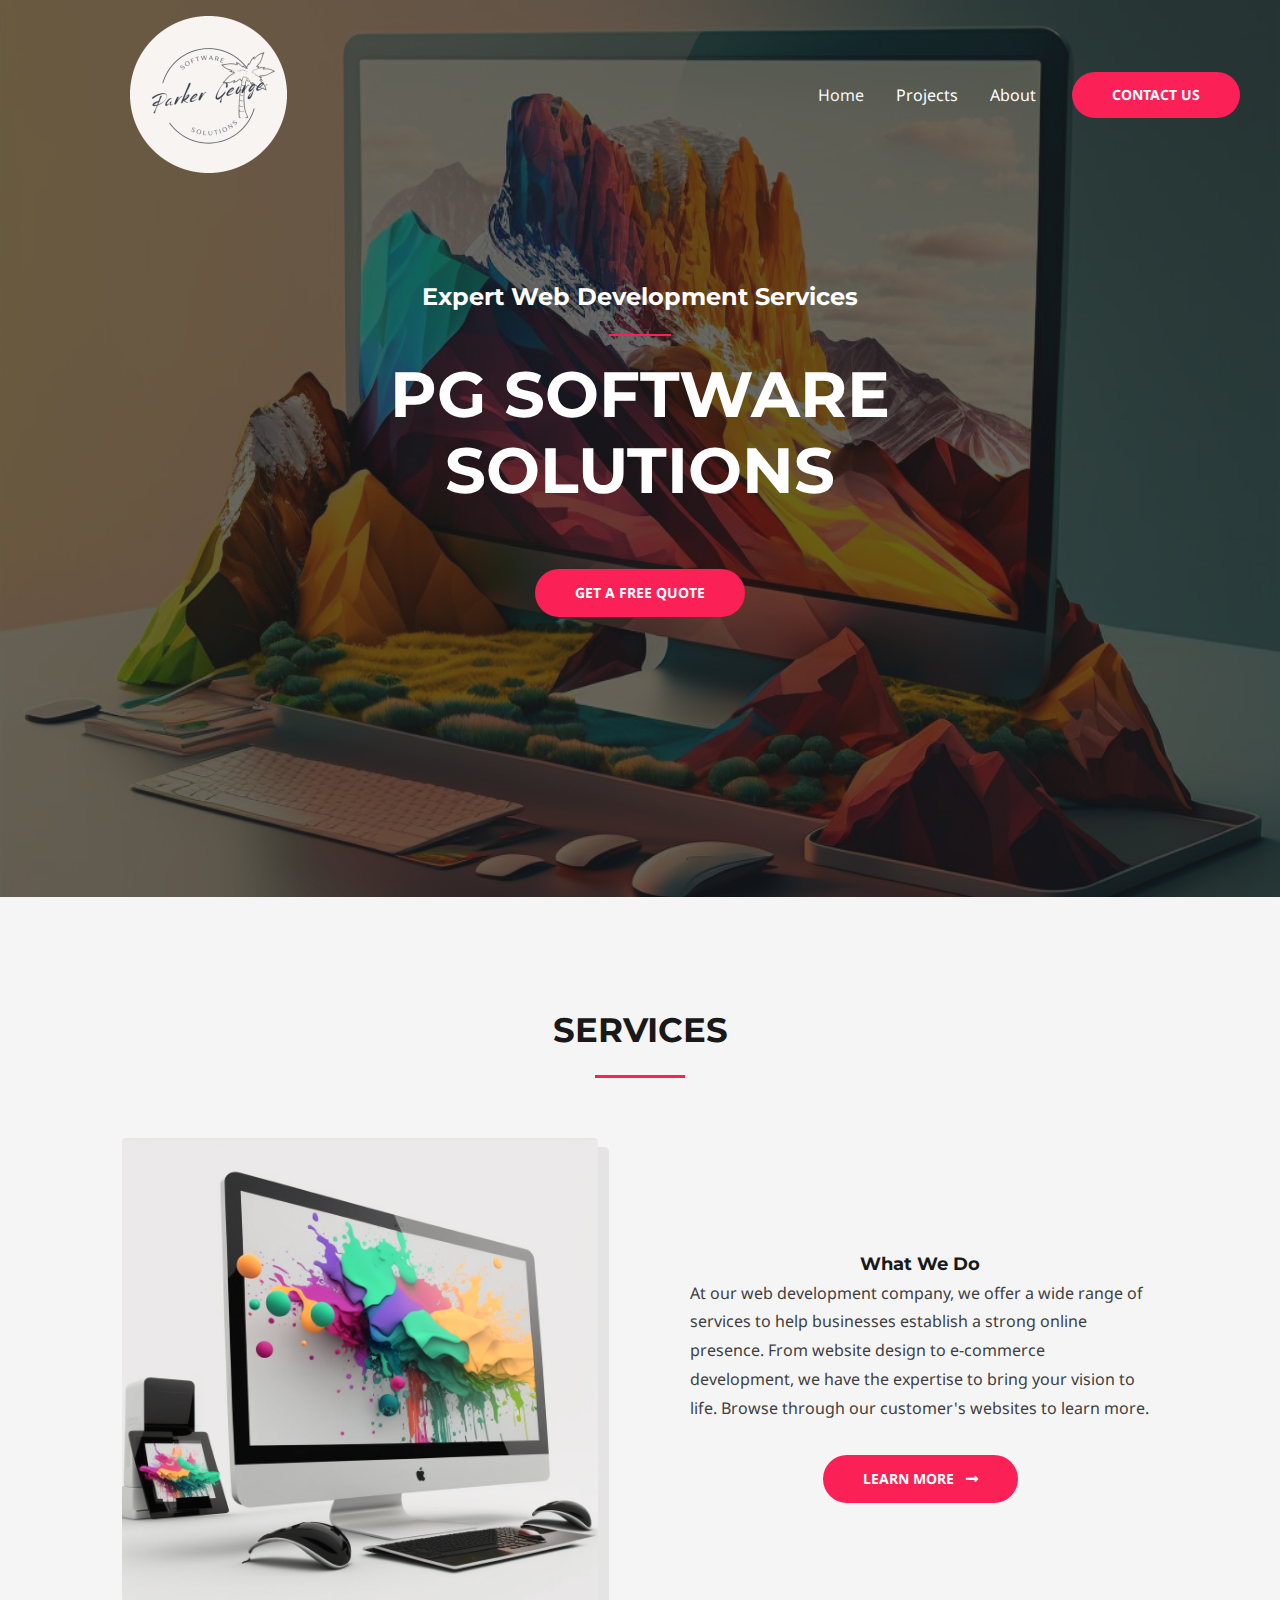
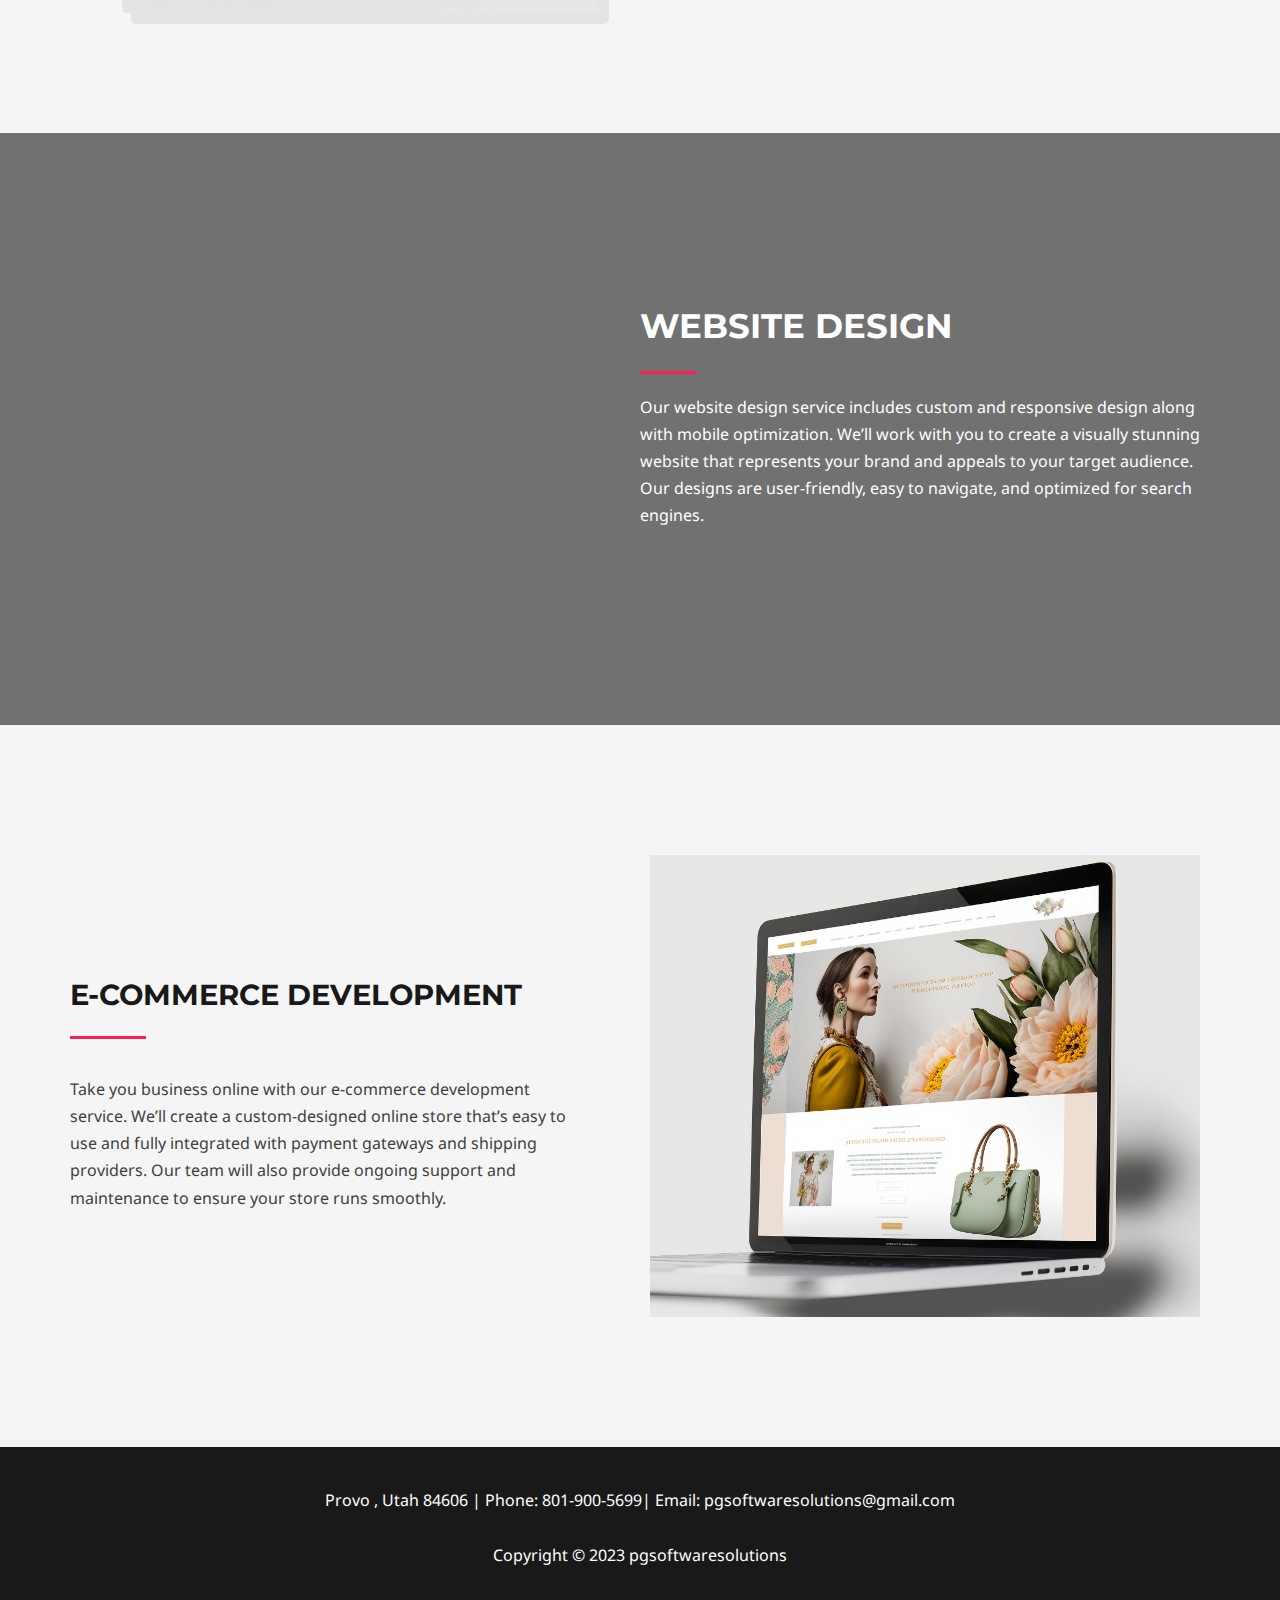
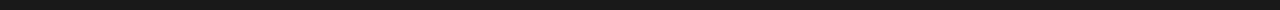
==== index.html @ 78add2cd "initial push" ====
<!DOCTYPE html>
<html lang="en-US">
<head>
<meta charset="UTF-8">
<meta name="viewport" content="width=device-width, initial-scale=1">
<link rel="profile" href="https://gmpg.org/xfn/11">

<title>pgsoftwaresolutions</title>
<meta name="robots" content="max-image-preview:large">
<link rel="dns-prefetch" href="//fonts.googleapis.com">
<link rel="alternate" type="application/rss+xml" title="pgsoftwaresolutions &raquo; Feed" href="./feed/index.html">
<link rel="alternate" type="application/rss+xml" title="pgsoftwaresolutions &raquo; Comments Feed" href="./comments/feed/index.html">
<script>
window._wpemojiSettings = {"baseUrl":"https:\/\/s.w.org\/images\/core\/emoji\/14.0.0\/72x72\/","ext":".png","svgUrl":"https:\/\/s.w.org\/images\/core\/emoji\/14.0.0\/svg\/","svgExt":".svg","source":{"concatemoji":".\/\/wp-includes\/js\/wp-emoji-release.min.js?ver=6.1.1"}};
/*! This file is auto-generated */
!function(e,a,t){var n,r,o,i=a.createElement("canvas"),p=i.getContext&&i.getContext("2d");function s(e,t){var a=String.fromCharCode,e=(p.clearRect(0,0,i.width,i.height),p.fillText(a.apply(this,e),0,0),i.toDataURL());return p.clearRect(0,0,i.width,i.height),p.fillText(a.apply(this,t),0,0),e===i.toDataURL()}function c(e){var t=a.createElement("script");t.src=e,t.defer=t.type="text/javascript",a.getElementsByTagName("head")[0].appendChild(t)}for(o=Array("flag","emoji"),t.supports={everything:!0,everythingExceptFlag:!0},r=0;r<o.length;r++)t.supports[o[r]]=function(e){if(p&&p.fillText)switch(p.textBaseline="top",p.font="600 32px Arial",e){case"flag":return s([127987,65039,8205,9895,65039],[127987,65039,8203,9895,65039])?!1:!s([55356,56826,55356,56819],[55356,56826,8203,55356,56819])&&!s([55356,57332,56128,56423,56128,56418,56128,56421,56128,56430,56128,56423,56128,56447],[55356,57332,8203,56128,56423,8203,56128,56418,8203,56128,56421,8203,56128,56430,8203,56128,56423,8203,56128,56447]);case"emoji":return!s([129777,127995,8205,129778,127999],[129777,127995,8203,129778,127999])}return!1}(o[r]),t.supports.everything=t.supports.everything&&t.supports[o[r]],"flag"!==o[r]&&(t.supports.everythingExceptFlag=t.supports.everythingExceptFlag&&t.supports[o[r]]);t.supports.everythingExceptFlag=t.supports.everythingExceptFlag&&!t.supports.flag,t.DOMReady=!1,t.readyCallback=function(){t.DOMReady=!0},t.supports.everything||(n=function(){t.readyCallback()},a.addEventListener?(a.addEventListener("DOMContentLoaded",n,!1),e.addEventListener("load",n,!1)):(e.attachEvent("onload",n),a.attachEvent("onreadystatechange",function(){"complete"===a.readyState&&t.readyCallback()})),(e=t.source||{}).concatemoji?c(e.concatemoji):e.wpemoji&&e.twemoji&&(c(e.twemoji),c(e.wpemoji)))}(window,document,window._wpemojiSettings);
</script>
<style>img.wp-smiley,
img.emoji {
	display: inline !important;
	border: none !important;
	box-shadow: none !important;
	height: 1em !important;
	width: 1em !important;
	margin: 0 0.07em !important;
	vertical-align: -0.1em !important;
	background: none !important;
	padding: 0 !important;
}</style>
	<link rel="stylesheet" id="astra-theme-css-css" href="./wp-content/themes/astra/assets/css/minified/frontend.min.css?ver=4.0.2" media="all">
<style id="astra-theme-css-inline-css">.ast-no-sidebar .entry-content .alignfull {margin-left: calc( -50vw + 50%);margin-right: calc( -50vw + 50%);max-width: 100vw;width: 100vw;}.ast-no-sidebar .entry-content .alignwide {margin-left: calc(-41vw + 50%);margin-right: calc(-41vw + 50%);max-width: unset;width: unset;}.ast-no-sidebar .entry-content .alignfull .alignfull,.ast-no-sidebar .entry-content .alignfull .alignwide,.ast-no-sidebar .entry-content .alignwide .alignfull,.ast-no-sidebar .entry-content .alignwide .alignwide,.ast-no-sidebar .entry-content .wp-block-column .alignfull,.ast-no-sidebar .entry-content .wp-block-column .alignwide{width: 100%;margin-left: auto;margin-right: auto;}.wp-block-gallery,.blocks-gallery-grid {margin: 0;}.wp-block-separator {max-width: 100px;}.wp-block-separator.is-style-wide,.wp-block-separator.is-style-dots {max-width: none;}.entry-content .has-2-columns .wp-block-column:first-child {padding-right: 10px;}.entry-content .has-2-columns .wp-block-column:last-child {padding-left: 10px;}@media (max-width: 782px) {.entry-content .wp-block-columns .wp-block-column {flex-basis: 100%;}.entry-content .has-2-columns .wp-block-column:first-child {padding-right: 0;}.entry-content .has-2-columns .wp-block-column:last-child {padding-left: 0;}}body .entry-content .wp-block-latest-posts {margin-left: 0;}body .entry-content .wp-block-latest-posts li {list-style: none;}.ast-no-sidebar .ast-container .entry-content .wp-block-latest-posts {margin-left: 0;}.ast-header-break-point .entry-content .alignwide {margin-left: auto;margin-right: auto;}.entry-content .blocks-gallery-item img {margin-bottom: auto;}.wp-block-pullquote {border-top: 4px solid #555d66;border-bottom: 4px solid #555d66;color: #40464d;}:root{--ast-container-default-xlg-padding:6.67em;--ast-container-default-lg-padding:5.67em;--ast-container-default-slg-padding:4.34em;--ast-container-default-md-padding:3.34em;--ast-container-default-sm-padding:6.67em;--ast-container-default-xs-padding:2.4em;--ast-container-default-xxs-padding:1.4em;--ast-code-block-background:#EEEEEE;--ast-comment-inputs-background:#FAFAFA;}html{font-size:100%;}a,.page-title{color:var(--ast-global-color-0);}a:hover,a:focus{color:var(--ast-global-color-1);}body,button,input,select,textarea,.ast-button,.ast-custom-button{font-family:'Noto Sans',sans-serif;font-weight:400;font-size:16px;font-size:1rem;line-height:1.7em;}blockquote{color:var(--ast-global-color-3);}h1,.entry-content h1,h2,.entry-content h2,h3,.entry-content h3,h4,.entry-content h4,h5,.entry-content h5,h6,.entry-content h6,.site-title,.site-title a{font-family:'Montserrat',sans-serif;font-weight:700;}.site-title{font-size:22px;font-size:1.375rem;display:none;}header .custom-logo-link img{max-width:157px;}.astra-logo-svg{width:157px;}.site-header .site-description{font-size:15px;font-size:0.9375rem;display:none;}.entry-title{font-size:30px;font-size:1.875rem;}h1,.entry-content h1{font-size:64px;font-size:4rem;font-family:'Montserrat',sans-serif;text-transform:uppercase;}h2,.entry-content h2{font-size:34px;font-size:2.125rem;font-family:'Montserrat',sans-serif;line-height:1.4em;text-transform:uppercase;}h3,.entry-content h3{font-size:24px;font-size:1.5rem;font-family:'Montserrat',sans-serif;}h4,.entry-content h4{font-size:20px;font-size:1.25rem;font-family:'Montserrat',sans-serif;}h5,.entry-content h5{font-size:18px;font-size:1.125rem;font-family:'Montserrat',sans-serif;}h6,.entry-content h6{font-size:15px;font-size:0.9375rem;font-family:'Montserrat',sans-serif;}::selection{background-color:var(--ast-global-color-0);color:#ffffff;}body,h1,.entry-title a,.entry-content h1,h2,.entry-content h2,h3,.entry-content h3,h4,.entry-content h4,h5,.entry-content h5,h6,.entry-content h6{color:var(--ast-global-color-3);}.tagcloud a:hover,.tagcloud a:focus,.tagcloud a.current-item{color:#ffffff;border-color:var(--ast-global-color-0);background-color:var(--ast-global-color-0);}input:focus,input[type="text"]:focus,input[type="email"]:focus,input[type="url"]:focus,input[type="password"]:focus,input[type="reset"]:focus,input[type="search"]:focus,textarea:focus{border-color:var(--ast-global-color-0);}input[type="radio"]:checked,input[type=reset],input[type="checkbox"]:checked,input[type="checkbox"]:hover:checked,input[type="checkbox"]:focus:checked,input[type=range]::-webkit-slider-thumb{border-color:var(--ast-global-color-0);background-color:var(--ast-global-color-0);box-shadow:none;}.site-footer a:hover + .post-count,.site-footer a:focus + .post-count{background:var(--ast-global-color-0);border-color:var(--ast-global-color-0);}.single .nav-links .nav-previous,.single .nav-links .nav-next{color:var(--ast-global-color-0);}.entry-meta,.entry-meta *{line-height:1.45;color:var(--ast-global-color-0);}.entry-meta a:hover,.entry-meta a:hover *,.entry-meta a:focus,.entry-meta a:focus *,.page-links > .page-link,.page-links .page-link:hover,.post-navigation a:hover{color:var(--ast-global-color-1);}#cat option,.secondary .calendar_wrap thead a,.secondary .calendar_wrap thead a:visited{color:var(--ast-global-color-0);}.secondary .calendar_wrap #today,.ast-progress-val span{background:var(--ast-global-color-0);}.secondary a:hover + .post-count,.secondary a:focus + .post-count{background:var(--ast-global-color-0);border-color:var(--ast-global-color-0);}.calendar_wrap #today > a{color:#ffffff;}.page-links .page-link,.single .post-navigation a{color:var(--ast-global-color-0);}.widget-title{font-size:22px;font-size:1.375rem;color:var(--ast-global-color-3);}.site-logo-img img{ transition:all 0.2s linear;}.ast-page-builder-template .hentry {margin: 0;}.ast-page-builder-template .site-content > .ast-container {max-width: 100%;padding: 0;}.ast-page-builder-template .site-content #primary {padding: 0;margin: 0;}.ast-page-builder-template .no-results {text-align: center;margin: 4em auto;}.ast-page-builder-template .ast-pagination {padding: 2em;}.ast-page-builder-template .entry-header.ast-no-title.ast-no-thumbnail {margin-top: 0;}.ast-page-builder-template .entry-header.ast-header-without-markup {margin-top: 0;margin-bottom: 0;}.ast-page-builder-template .entry-header.ast-no-title.ast-no-meta {margin-bottom: 0;}.ast-page-builder-template.single .post-navigation {padding-bottom: 2em;}.ast-page-builder-template.single-post .site-content > .ast-container {max-width: 100%;}.ast-page-builder-template .entry-header {margin-top: 4em;margin-left: auto;margin-right: auto;padding-left: 20px;padding-right: 20px;}.single.ast-page-builder-template .entry-header {padding-left: 20px;padding-right: 20px;}.ast-page-builder-template .ast-archive-description {margin: 4em auto 0;padding-left: 20px;padding-right: 20px;}.ast-page-builder-template.ast-no-sidebar .entry-content .alignwide {margin-left: 0;margin-right: 0;}@media (max-width:921px){#ast-desktop-header{display:none;}}@media (min-width:921px){#ast-mobile-header{display:none;}}.wp-block-buttons.aligncenter{justify-content:center;}@media (max-width:782px){.entry-content .wp-block-columns .wp-block-column{margin-left:0px;}}.wp-block-image.aligncenter{margin-left:auto;margin-right:auto;}.wp-block-table.aligncenter{margin-left:auto;margin-right:auto;}@media (max-width:921px){.ast-separate-container #primary,.ast-separate-container #secondary{padding:1.5em 0;}#primary,#secondary{padding:1.5em 0;margin:0;}.ast-left-sidebar #content > .ast-container{display:flex;flex-direction:column-reverse;width:100%;}.ast-separate-container .ast-article-post,.ast-separate-container .ast-article-single{padding:1.5em 2.14em;}.ast-author-box img.avatar{margin:20px 0 0 0;}}@media (min-width:922px){.ast-separate-container.ast-right-sidebar #primary,.ast-separate-container.ast-left-sidebar #primary{border:0;}.search-no-results.ast-separate-container #primary{margin-bottom:4em;}}.elementor-button-wrapper .elementor-button{border-style:solid;text-decoration:none;border-top-width:0;border-right-width:0;border-left-width:0;border-bottom-width:0;}body .elementor-button.elementor-size-sm,body .elementor-button.elementor-size-xs,body .elementor-button.elementor-size-md,body .elementor-button.elementor-size-lg,body .elementor-button.elementor-size-xl,body .elementor-button{border-radius:30px;padding-top:17px;padding-right:40px;padding-bottom:17px;padding-left:40px;}.elementor-button-wrapper .elementor-button{border-color:var(--ast-global-color-0);background-color:var(--ast-global-color-0);}.elementor-button-wrapper .elementor-button:hover,.elementor-button-wrapper .elementor-button:focus{color:#ffffff;background-color:var(--ast-global-color-1);border-color:var(--ast-global-color-1);}.wp-block-button .wp-block-button__link ,.elementor-button-wrapper .elementor-button,.elementor-button-wrapper .elementor-button:visited{color:#ffffff;}.elementor-button-wrapper .elementor-button{font-weight:700;font-size:14px;font-size:0.875rem;line-height:1em;text-transform:uppercase;}body .elementor-button.elementor-size-sm,body .elementor-button.elementor-size-xs,body .elementor-button.elementor-size-md,body .elementor-button.elementor-size-lg,body .elementor-button.elementor-size-xl,body .elementor-button{font-size:14px;font-size:0.875rem;}.wp-block-button .wp-block-button__link:hover,.wp-block-button .wp-block-button__link:focus{color:#ffffff;background-color:var(--ast-global-color-1);border-color:var(--ast-global-color-1);}.elementor-widget-heading h2.elementor-heading-title{line-height:1.4em;}.wp-block-button .wp-block-button__link{border-top-width:0;border-right-width:0;border-left-width:0;border-bottom-width:0;border-color:var(--ast-global-color-0);background-color:var(--ast-global-color-0);color:#ffffff;font-family:inherit;font-weight:700;line-height:1em;text-transform:uppercase;font-size:14px;font-size:0.875rem;border-radius:30px;padding-top:17px;padding-right:40px;padding-bottom:17px;padding-left:40px;}.menu-toggle,button,.ast-button,.ast-custom-button,.button,input#submit,input[type="button"],input[type="submit"],input[type="reset"]{border-style:solid;border-top-width:0;border-right-width:0;border-left-width:0;border-bottom-width:0;color:#ffffff;border-color:var(--ast-global-color-0);background-color:var(--ast-global-color-0);border-radius:30px;padding-top:17px;padding-right:40px;padding-bottom:17px;padding-left:40px;font-family:inherit;font-weight:700;font-size:14px;font-size:0.875rem;line-height:1em;text-transform:uppercase;}button:focus,.menu-toggle:hover,button:hover,.ast-button:hover,.ast-custom-button:hover .button:hover,.ast-custom-button:hover ,input[type=reset]:hover,input[type=reset]:focus,input#submit:hover,input#submit:focus,input[type="button"]:hover,input[type="button"]:focus,input[type="submit"]:hover,input[type="submit"]:focus{color:#ffffff;background-color:var(--ast-global-color-1);border-color:var(--ast-global-color-1);}@media (min-width:544px){.ast-container{max-width:100%;}}@media (max-width:544px){.ast-separate-container .ast-article-post,.ast-separate-container .ast-article-single,.ast-separate-container .comments-title,.ast-separate-container .ast-archive-description{padding:1.5em 1em;}.ast-separate-container #content .ast-container{padding-left:0.54em;padding-right:0.54em;}.ast-separate-container .ast-comment-list li.depth-1{padding:1.5em 1em;margin-bottom:1.5em;}.ast-separate-container .ast-comment-list .bypostauthor{padding:.5em;}.ast-search-menu-icon.ast-dropdown-active .search-field{width:170px;}}@media (max-width:921px){.ast-mobile-header-stack .main-header-bar .ast-search-menu-icon{display:inline-block;}.ast-header-break-point.ast-header-custom-item-outside .ast-mobile-header-stack .main-header-bar .ast-search-icon{margin:0;}.ast-comment-avatar-wrap img{max-width:2.5em;}.ast-separate-container .ast-comment-list li.depth-1{padding:1.5em 2.14em;}.ast-separate-container .comment-respond{padding:2em 2.14em;}.ast-comment-meta{padding:0 1.8888em 1.3333em;}}body,.ast-separate-container{background-color:var(--ast-global-color-4);;background-image:none;;}.ast-no-sidebar.ast-separate-container .entry-content .alignfull {margin-left: -6.67em;margin-right: -6.67em;width: auto;}@media (max-width: 1200px) {.ast-no-sidebar.ast-separate-container .entry-content .alignfull {margin-left: -2.4em;margin-right: -2.4em;}}@media (max-width: 768px) {.ast-no-sidebar.ast-separate-container .entry-content .alignfull {margin-left: -2.14em;margin-right: -2.14em;}}@media (max-width: 544px) {.ast-no-sidebar.ast-separate-container .entry-content .alignfull {margin-left: -1em;margin-right: -1em;}}.ast-no-sidebar.ast-separate-container .entry-content .alignwide {margin-left: -20px;margin-right: -20px;}.ast-no-sidebar.ast-separate-container .entry-content .wp-block-column .alignfull,.ast-no-sidebar.ast-separate-container .entry-content .wp-block-column .alignwide {margin-left: auto;margin-right: auto;width: 100%;}@media (max-width:921px){.site-title{display:none;}.site-header .site-description{display:none;}.entry-title{font-size:30px;}h1,.entry-content h1{font-size:44px;}h2,.entry-content h2{font-size:32px;}h3,.entry-content h3{font-size:20px;}.astra-logo-svg{width:100px;}header .custom-logo-link img,.ast-header-break-point .site-logo-img .custom-mobile-logo-link img{max-width:100px;}}@media (max-width:544px){.widget-title{font-size:21px;font-size:1.4rem;}body,button,input,select,textarea,.ast-button,.ast-custom-button{font-size:15px;font-size:0.9375rem;}#secondary,#secondary button,#secondary input,#secondary select,#secondary textarea{font-size:15px;font-size:0.9375rem;}.site-title{font-size:20px;font-size:1.25rem;display:none;}.site-header .site-description{font-size:14px;font-size:0.875rem;display:none;}.entry-title{font-size:30px;}h1,.entry-content h1{font-size:30px;}h2,.entry-content h2{font-size:24px;}h3,.entry-content h3{font-size:20px;}h4,.entry-content h4{font-size:19px;font-size:1.1875rem;}h5,.entry-content h5{font-size:16px;font-size:1rem;}h6,.entry-content h6{font-size:15px;font-size:0.9375rem;}header .custom-logo-link img,.ast-header-break-point .site-branding img,.ast-header-break-point .custom-logo-link img{max-width:60px;}.astra-logo-svg{width:60px;}.ast-header-break-point .site-logo-img .custom-mobile-logo-link img{max-width:60px;}}@media (max-width:921px){html{font-size:91.2%;}}@media (max-width:544px){html{font-size:100%;}}@media (min-width:922px){.ast-container{max-width:1240px;}}@font-face {font-family: "Astra";src: url(./wp-content/themes/astra/assets/fonts/astra.woff) format("woff"),url(./wp-content/themes/astra/assets/fonts/astra.ttf) format("truetype"),url(./wp-content/themes/astra/assets/fonts/astra.svg#astra) format("svg");font-weight: normal;font-style: normal;font-display: fallback;}@media (min-width:922px){.main-header-menu .sub-menu .menu-item.ast-left-align-sub-menu:hover > .sub-menu,.main-header-menu .sub-menu .menu-item.ast-left-align-sub-menu.focus > .sub-menu{margin-left:-0px;}}.ast-theme-transparent-header [data-section="section-header-mobile-trigger"] .ast-button-wrap .ast-mobile-menu-trigger-fill,.ast-theme-transparent-header [data-section="section-header-mobile-trigger"] .ast-button-wrap .ast-mobile-menu-trigger-minimal{border:none;}.astra-icon-down_arrow::after {content: "\e900";font-family: Astra;}.astra-icon-close::after {content: "\e5cd";font-family: Astra;}.astra-icon-drag_handle::after {content: "\e25d";font-family: Astra;}.astra-icon-format_align_justify::after {content: "\e235";font-family: Astra;}.astra-icon-menu::after {content: "\e5d2";font-family: Astra;}.astra-icon-reorder::after {content: "\e8fe";font-family: Astra;}.astra-icon-search::after {content: "\e8b6";font-family: Astra;}.astra-icon-zoom_in::after {content: "\e56b";font-family: Astra;}.astra-icon-check-circle::after {content: "\e901";font-family: Astra;}.astra-icon-shopping-cart::after {content: "\f07a";font-family: Astra;}.astra-icon-shopping-bag::after {content: "\f290";font-family: Astra;}.astra-icon-shopping-basket::after {content: "\f291";font-family: Astra;}.astra-icon-circle-o::after {content: "\e903";font-family: Astra;}.astra-icon-certificate::after {content: "\e902";font-family: Astra;}blockquote {padding: 1.2em;}:root .has-ast-global-color-0-color{color:var(--ast-global-color-0);}:root .has-ast-global-color-0-background-color{background-color:var(--ast-global-color-0);}:root .wp-block-button .has-ast-global-color-0-color{color:var(--ast-global-color-0);}:root .wp-block-button .has-ast-global-color-0-background-color{background-color:var(--ast-global-color-0);}:root .has-ast-global-color-1-color{color:var(--ast-global-color-1);}:root .has-ast-global-color-1-background-color{background-color:var(--ast-global-color-1);}:root .wp-block-button .has-ast-global-color-1-color{color:var(--ast-global-color-1);}:root .wp-block-button .has-ast-global-color-1-background-color{background-color:var(--ast-global-color-1);}:root .has-ast-global-color-2-color{color:var(--ast-global-color-2);}:root .has-ast-global-color-2-background-color{background-color:var(--ast-global-color-2);}:root .wp-block-button .has-ast-global-color-2-color{color:var(--ast-global-color-2);}:root .wp-block-button .has-ast-global-color-2-background-color{background-color:var(--ast-global-color-2);}:root .has-ast-global-color-3-color{color:var(--ast-global-color-3);}:root .has-ast-global-color-3-background-color{background-color:var(--ast-global-color-3);}:root .wp-block-button .has-ast-global-color-3-color{color:var(--ast-global-color-3);}:root .wp-block-button .has-ast-global-color-3-background-color{background-color:var(--ast-global-color-3);}:root .has-ast-global-color-4-color{color:var(--ast-global-color-4);}:root .has-ast-global-color-4-background-color{background-color:var(--ast-global-color-4);}:root .wp-block-button .has-ast-global-color-4-color{color:var(--ast-global-color-4);}:root .wp-block-button .has-ast-global-color-4-background-color{background-color:var(--ast-global-color-4);}:root .has-ast-global-color-5-color{color:var(--ast-global-color-5);}:root .has-ast-global-color-5-background-color{background-color:var(--ast-global-color-5);}:root .wp-block-button .has-ast-global-color-5-color{color:var(--ast-global-color-5);}:root .wp-block-button .has-ast-global-color-5-background-color{background-color:var(--ast-global-color-5);}:root .has-ast-global-color-6-color{color:var(--ast-global-color-6);}:root .has-ast-global-color-6-background-color{background-color:var(--ast-global-color-6);}:root .wp-block-button .has-ast-global-color-6-color{color:var(--ast-global-color-6);}:root .wp-block-button .has-ast-global-color-6-background-color{background-color:var(--ast-global-color-6);}:root .has-ast-global-color-7-color{color:var(--ast-global-color-7);}:root .has-ast-global-color-7-background-color{background-color:var(--ast-global-color-7);}:root .wp-block-button .has-ast-global-color-7-color{color:var(--ast-global-color-7);}:root .wp-block-button .has-ast-global-color-7-background-color{background-color:var(--ast-global-color-7);}:root .has-ast-global-color-8-color{color:var(--ast-global-color-8);}:root .has-ast-global-color-8-background-color{background-color:var(--ast-global-color-8);}:root .wp-block-button .has-ast-global-color-8-color{color:var(--ast-global-color-8);}:root .wp-block-button .has-ast-global-color-8-background-color{background-color:var(--ast-global-color-8);}:root{--ast-global-color-0:#fb2056;--ast-global-color-1:#da1c4b;--ast-global-color-2:#191919;--ast-global-color-3:#404040;--ast-global-color-4:#f5f5f5;--ast-global-color-5:#ffffff;--ast-global-color-6:#ececec;--ast-global-color-7:#313131;--ast-global-color-8:#000000;}:root {--ast-border-color : #dddddd;}.ast-single-entry-banner {-js-display: flex;display: flex;flex-direction: column;justify-content: center;text-align: center;position: relative;background: #eeeeee;}.ast-single-entry-banner[data-banner-layout="layout-1"] {max-width: 1200px;background: inherit;padding: 20px 0;}.ast-single-entry-banner[data-banner-width-type="custom"] {margin: 0 auto;width: 100%;}.ast-single-entry-banner + .site-content .entry-header {margin-bottom: 0;}header.entry-header .entry-title{font-size:30px;font-size:1.875rem;}header.entry-header > *:not(:last-child){margin-bottom:10px;}.ast-archive-entry-banner {-js-display: flex;display: flex;flex-direction: column;justify-content: center;text-align: center;position: relative;background: #eeeeee;}.ast-archive-entry-banner[data-banner-width-type="custom"] {margin: 0 auto;width: 100%;}.ast-archive-entry-banner[data-banner-layout="layout-1"] {background: inherit;padding: 20px 0;text-align: left;}body.archive .ast-archive-description{max-width:1200px;width:100%;text-align:left;padding-top:3em;padding-right:3em;padding-bottom:3em;padding-left:3em;}body.archive .ast-archive-description .ast-archive-title,body.archive .ast-archive-description .ast-archive-title *{font-size:40px;font-size:2.5rem;}body.archive .ast-archive-description > *:not(:last-child){margin-bottom:10px;}@media (max-width:921px){body.archive .ast-archive-description{text-align:left;}}@media (max-width:544px){body.archive .ast-archive-description{text-align:left;}}.ast-theme-transparent-header #masthead .site-logo-img .transparent-custom-logo .astra-logo-svg{width:120px;}.ast-theme-transparent-header #masthead .site-logo-img .transparent-custom-logo img{ max-width:120px;}@media (max-width:921px){.ast-theme-transparent-header #masthead .site-logo-img .transparent-custom-logo .astra-logo-svg{width:120px;}.ast-theme-transparent-header #masthead .site-logo-img .transparent-custom-logo img{ max-width:120px;}}@media (max-width:543px){.ast-theme-transparent-header #masthead .site-logo-img .transparent-custom-logo .astra-logo-svg{width:100px;}.ast-theme-transparent-header #masthead .site-logo-img .transparent-custom-logo img{ max-width:100px;}}@media (min-width:921px){.ast-theme-transparent-header #masthead{position:absolute;left:0;right:0;}.ast-theme-transparent-header .main-header-bar,.ast-theme-transparent-header.ast-header-break-point .main-header-bar{background:none;}body.elementor-editor-active.ast-theme-transparent-header #masthead,.fl-builder-edit .ast-theme-transparent-header #masthead,body.vc_editor.ast-theme-transparent-header #masthead,body.brz-ed.ast-theme-transparent-header #masthead{z-index:0;}.ast-header-break-point.ast-replace-site-logo-transparent.ast-theme-transparent-header .custom-mobile-logo-link{display:none;}.ast-header-break-point.ast-replace-site-logo-transparent.ast-theme-transparent-header .transparent-custom-logo{display:inline-block;}.ast-theme-transparent-header .ast-above-header,.ast-theme-transparent-header .ast-above-header.ast-above-header-bar{background-image:none;background-color:transparent;}.ast-theme-transparent-header .ast-below-header{background-image:none;background-color:transparent;}}.ast-theme-transparent-header .site-title a,.ast-theme-transparent-header .site-title a:focus,.ast-theme-transparent-header .site-title a:hover,.ast-theme-transparent-header .site-title a:visited{color:var(--ast-global-color-4);}.ast-theme-transparent-header .site-header .site-description{color:var(--ast-global-color-4);}.ast-theme-transparent-header .ast-builder-menu .main-header-menu,.ast-theme-transparent-header .ast-builder-menu .main-header-menu .sub-menu,.ast-theme-transparent-header .ast-builder-menu .main-header-menu,.ast-theme-transparent-header.ast-header-break-point .ast-builder-menu .main-header-bar-wrap .main-header-menu,.ast-flyout-menu-enable.ast-header-break-point.ast-theme-transparent-header .main-header-bar-navigation .site-navigation,.ast-fullscreen-menu-enable.ast-header-break-point.ast-theme-transparent-header .main-header-bar-navigation .site-navigation,.ast-flyout-above-menu-enable.ast-header-break-point.ast-theme-transparent-header .ast-above-header-navigation-wrap .ast-above-header-navigation,.ast-flyout-below-menu-enable.ast-header-break-point.ast-theme-transparent-header .ast-below-header-navigation-wrap .ast-below-header-actual-nav,.ast-fullscreen-above-menu-enable.ast-header-break-point.ast-theme-transparent-header .ast-above-header-navigation-wrap,.ast-fullscreen-below-menu-enable.ast-header-break-point.ast-theme-transparent-header .ast-below-header-navigation-wrap,.ast-theme-transparent-header .main-header-menu .menu-link{background-color:rgba(255,255,255,0);}.ast-theme-transparent-header .ast-builder-menu .main-header-menu,.ast-theme-transparent-header .ast-builder-menu .main-header-menu .menu-link,.ast-theme-transparent-header [CLASS*="ast-builder-menu-"] .main-header-menu .menu-item > .menu-link,.ast-theme-transparent-header .ast-masthead-custom-menu-items,.ast-theme-transparent-header .ast-masthead-custom-menu-items a,.ast-theme-transparent-header .ast-builder-menu .main-header-menu .menu-item > .ast-menu-toggle,.ast-theme-transparent-header .ast-builder-menu .main-header-menu .menu-item > .ast-menu-toggle,.ast-theme-transparent-header .ast-above-header-navigation a,.ast-header-break-point.ast-theme-transparent-header .ast-above-header-navigation a,.ast-header-break-point.ast-theme-transparent-header .ast-above-header-navigation > ul.ast-above-header-menu > .menu-item-has-children:not(.current-menu-item) > .ast-menu-toggle,.ast-theme-transparent-header .ast-below-header-menu,.ast-theme-transparent-header .ast-below-header-menu a,.ast-header-break-point.ast-theme-transparent-header .ast-below-header-menu a,.ast-header-break-point.ast-theme-transparent-header .ast-below-header-menu,.ast-theme-transparent-header .main-header-menu .menu-link{color:var(--ast-global-color-5);}.ast-theme-transparent-header .ast-builder-menu .main-header-menu .menu-item:hover > .menu-link,.ast-theme-transparent-header .ast-builder-menu .main-header-menu .menu-item:hover > .ast-menu-toggle,.ast-theme-transparent-header .ast-builder-menu .main-header-menu .ast-masthead-custom-menu-items a:hover,.ast-theme-transparent-header .ast-builder-menu .main-header-menu .focus > .menu-link,.ast-theme-transparent-header .ast-builder-menu .main-header-menu .focus > .ast-menu-toggle,.ast-theme-transparent-header .ast-builder-menu .main-header-menu .current-menu-item > .menu-link,.ast-theme-transparent-header .ast-builder-menu .main-header-menu .current-menu-ancestor > .menu-link,.ast-theme-transparent-header .ast-builder-menu .main-header-menu .current-menu-item > .ast-menu-toggle,.ast-theme-transparent-header .ast-builder-menu .main-header-menu .current-menu-ancestor > .ast-menu-toggle,.ast-theme-transparent-header [CLASS*="ast-builder-menu-"] .main-header-menu .current-menu-item > .menu-link,.ast-theme-transparent-header [CLASS*="ast-builder-menu-"] .main-header-menu .current-menu-ancestor > .menu-link,.ast-theme-transparent-header [CLASS*="ast-builder-menu-"] .main-header-menu .current-menu-item > .ast-menu-toggle,.ast-theme-transparent-header [CLASS*="ast-builder-menu-"] .main-header-menu .current-menu-ancestor > .ast-menu-toggle,.ast-theme-transparent-header .main-header-menu .menu-item:hover > .menu-link,.ast-theme-transparent-header .main-header-menu .current-menu-item > .menu-link,.ast-theme-transparent-header .main-header-menu .current-menu-ancestor > .menu-link{color:var(--ast-global-color-4);}@media (max-width:921px){.ast-theme-transparent-header #masthead{position:absolute;left:0;right:0;}.ast-theme-transparent-header .main-header-bar,.ast-theme-transparent-header.ast-header-break-point .main-header-bar{background:none;}body.elementor-editor-active.ast-theme-transparent-header #masthead,.fl-builder-edit .ast-theme-transparent-header #masthead,body.vc_editor.ast-theme-transparent-header #masthead,body.brz-ed.ast-theme-transparent-header #masthead{z-index:0;}.ast-header-break-point.ast-replace-site-logo-transparent.ast-theme-transparent-header .custom-mobile-logo-link{display:none;}.ast-header-break-point.ast-replace-site-logo-transparent.ast-theme-transparent-header .transparent-custom-logo{display:inline-block;}.ast-theme-transparent-header .ast-above-header,.ast-theme-transparent-header .ast-above-header.ast-above-header-bar{background-image:none;background-color:transparent;}.ast-theme-transparent-header .ast-below-header{background-image:none;background-color:transparent;}}@media (max-width:921px){.ast-theme-transparent-header .main-header-bar,.ast-theme-transparent-header.ast-header-break-point .main-header-bar-wrap .main-header-menu,.ast-theme-transparent-header.ast-header-break-point .main-header-bar-wrap .main-header-bar,.ast-theme-transparent-header.ast-header-break-point .ast-mobile-header-wrap .main-header-bar{background-color:rgba(0,0,0,0);}.ast-theme-transparent-header .main-header-bar .ast-search-menu-icon form{background-color:rgba(0,0,0,0);}.ast-theme-transparent-header .ast-above-header,.ast-theme-transparent-header .ast-above-header.ast-above-header-bar,.ast-theme-transparent-header .ast-below-header,.ast-header-break-point.ast-theme-transparent-header .ast-above-header,.ast-header-break-point.ast-theme-transparent-header .ast-below-header{background-color:rgba(0,0,0,0);}.ast-theme-transparent-header .site-title a,.ast-theme-transparent-header .site-title a:focus,.ast-theme-transparent-header .site-title a:hover,.ast-theme-transparent-header .site-title a:visited,.ast-theme-transparent-header .ast-builder-layout-element .ast-site-identity .site-title a,.ast-theme-transparent-header .ast-builder-layout-element .ast-site-identity .site-title a:hover,.ast-theme-transparent-header .ast-builder-layout-element .ast-site-identity .site-title a:focus,.ast-theme-transparent-header .ast-builder-layout-element .ast-site-identity .site-title a:visited{color:#ffffff;}.ast-theme-transparent-header .site-header .site-description{color:#ffffff;}.ast-theme-transparent-header.ast-header-break-point .ast-builder-menu .main-header-menu,.ast-theme-transparent-header.ast-header-break-point .ast-builder-menu.main-header-menu .sub-menu,.ast-theme-transparent-header.ast-header-break-point .ast-builder-menu.main-header-menu,.ast-theme-transparent-header.ast-header-break-point .ast-builder-menu .main-header-bar-wrap .main-header-menu,.ast-flyout-menu-enable.ast-header-break-point.ast-theme-transparent-header .main-header-bar-navigation .site-navigation,.ast-fullscreen-menu-enable.ast-header-break-point.ast-theme-transparent-header .main-header-bar-navigation .site-navigation,.ast-flyout-above-menu-enable.ast-header-break-point.ast-theme-transparent-header .ast-above-header-navigation-wrap .ast-above-header-navigation,.ast-flyout-below-menu-enable.ast-header-break-point.ast-theme-transparent-header .ast-below-header-navigation-wrap .ast-below-header-actual-nav,.ast-fullscreen-above-menu-enable.ast-header-break-point.ast-theme-transparent-header .ast-above-header-navigation-wrap,.ast-fullscreen-below-menu-enable.ast-header-break-point.ast-theme-transparent-header .ast-below-header-navigation-wrap,.ast-theme-transparent-header .main-header-menu .menu-link{background-color:#ffffff;}.ast-theme-transparent-header .ast-builder-menu .main-header-menu,.ast-theme-transparent-header .ast-builder-menu .main-header-menu .menu-link,.ast-theme-transparent-header [CLASS*="ast-builder-menu-"] .main-header-menu .menu-item > .menu-link,.ast-theme-transparent-header .ast-masthead-custom-menu-items,.ast-theme-transparent-header .ast-masthead-custom-menu-items a,.ast-theme-transparent-header .ast-builder-menu .main-header-menu .menu-item > .ast-menu-toggle,.ast-theme-transparent-header .ast-builder-menu .main-header-menu .menu-item > .ast-menu-toggle,.ast-theme-transparent-header .main-header-menu .menu-link{color:var(--ast-global-color-3);}.ast-theme-transparent-header .ast-builder-menu .main-header-menu .menu-item:hover > .menu-link,.ast-theme-transparent-header .ast-builder-menu .main-header-menu .menu-item:hover > .ast-menu-toggle,.ast-theme-transparent-header .ast-builder-menu .main-header-menu .ast-masthead-custom-menu-items a:hover,.ast-theme-transparent-header .ast-builder-menu .main-header-menu .focus > .menu-link,.ast-theme-transparent-header .ast-builder-menu .main-header-menu .focus > .ast-menu-toggle,.ast-theme-transparent-header .ast-builder-menu .main-header-menu .current-menu-item > .menu-link,.ast-theme-transparent-header .ast-builder-menu .main-header-menu .current-menu-ancestor > .menu-link,.ast-theme-transparent-header .ast-builder-menu .main-header-menu .current-menu-item > .ast-menu-toggle,.ast-theme-transparent-header .ast-builder-menu .main-header-menu .current-menu-ancestor > .ast-menu-toggle,.ast-theme-transparent-header [CLASS*="ast-builder-menu-"] .main-header-menu .current-menu-item > .menu-link,.ast-theme-transparent-header [CLASS*="ast-builder-menu-"] .main-header-menu .current-menu-ancestor > .menu-link,.ast-theme-transparent-header [CLASS*="ast-builder-menu-"] .main-header-menu .current-menu-item > .ast-menu-toggle,.ast-theme-transparent-header [CLASS*="ast-builder-menu-"] .main-header-menu .current-menu-ancestor > .ast-menu-toggle,.ast-theme-transparent-header .main-header-menu .menu-item:hover > .menu-link,.ast-theme-transparent-header .main-header-menu .current-menu-item > .menu-link,.ast-theme-transparent-header .main-header-menu .current-menu-ancestor > .menu-link{color:var(--ast-global-color-1);}}@media (max-width:544px){.ast-theme-transparent-header .main-header-bar,.ast-theme-transparent-header.ast-header-break-point .main-header-bar-wrap .main-header-menu,.ast-theme-transparent-header.ast-header-break-point .main-header-bar-wrap .main-header-bar,.ast-theme-transparent-header.ast-header-break-point .ast-mobile-header-wrap .main-header-bar{background-color:rgba(0,0,0,0);}.ast-theme-transparent-header .main-header-bar .ast-search-menu-icon form{background-color:rgba(0,0,0,0);}.ast-theme-transparent-header .ast-above-header,.ast-theme-transparent-header .ast-above-header.ast-above-header-bar,.ast-theme-transparent-header .ast-below-header,.ast-header-break-point.ast-theme-transparent-header .ast-above-header,.ast-header-break-point.ast-theme-transparent-header .ast-below-header{background-color:rgba(0,0,0,0);}.ast-theme-transparent-header.ast-header-break-point .ast-builder-menu .main-header-menu,.ast-theme-transparent-header.ast-header-break-point .ast-builder-menu.main-header-menu .sub-menu,.ast-theme-transparent-header.ast-header-break-point .ast-builder-menu.main-header-menu,.ast-theme-transparent-header.ast-header-break-point .ast-builder-menu .main-header-bar-wrap .main-header-menu,.ast-flyout-menu-enable.ast-header-break-point.ast-theme-transparent-header .main-header-bar-navigation .site-navigation,.ast-fullscreen-menu-enable.ast-header-break-point.ast-theme-transparent-header .main-header-bar-navigation .site-navigation,.ast-flyout-above-menu-enable.ast-header-break-point.ast-theme-transparent-header .ast-above-header-navigation-wrap .ast-above-header-navigation,.ast-flyout-below-menu-enable.ast-header-break-point.ast-theme-transparent-header .ast-below-header-navigation-wrap .ast-below-header-actual-nav,.ast-fullscreen-above-menu-enable.ast-header-break-point.ast-theme-transparent-header .ast-above-header-navigation-wrap,.ast-fullscreen-below-menu-enable.ast-header-break-point.ast-theme-transparent-header .ast-below-header-navigation-wrap,.ast-theme-transparent-header .main-header-menu .menu-link{background-color:#ffffff;}.ast-theme-transparent-header .ast-builder-menu .main-header-menu,.ast-theme-transparent-header .ast-builder-menu .main-header-menu .menu-item > .menu-link,.ast-theme-transparent-header .ast-builder-menu .main-header-menu .menu-link,.ast-theme-transparent-header .ast-masthead-custom-menu-items,.ast-theme-transparent-header .ast-masthead-custom-menu-items a,.ast-theme-transparent-header .ast-builder-menu .main-header-menu .menu-item > .ast-menu-toggle,.ast-theme-transparent-header .ast-builder-menu .main-header-menu .menu-item > .ast-menu-toggle,.ast-theme-transparent-header .main-header-menu .menu-link{color:var(--ast-global-color-3);}.ast-theme-transparent-header .ast-builder-menu .main-header-menu .menu-item:hover > .menu-link,.ast-theme-transparent-header .ast-builder-menu .main-header-menu .menu-item:hover > .ast-menu-toggle,.ast-theme-transparent-header .ast-builder-menu .main-header-menu .ast-masthead-custom-menu-items a:hover,.ast-theme-transparent-header .ast-builder-menu .main-header-menu .focus > .menu-link,.ast-theme-transparent-header .ast-builder-menu .main-header-menu .focus > .ast-menu-toggle,.ast-theme-transparent-header .ast-builder-menu .main-header-menu .current-menu-item > .menu-link,.ast-theme-transparent-header .ast-builder-menu .main-header-menu .current-menu-ancestor > .menu-link,.ast-theme-transparent-header .ast-builder-menu .main-header-menu .current-menu-item > .ast-menu-toggle,.ast-theme-transparent-header .ast-builder-menu .main-header-menu .current-menu-ancestor > .ast-menu-toggle,.ast-theme-transparent-header [CLASS*="ast-builder-menu-"] .main-header-menu .current-menu-item > .menu-link,.ast-theme-transparent-header [CLASS*="ast-builder-menu-"] .main-header-menu .current-menu-ancestor > .menu-link,.ast-theme-transparent-header [CLASS*="ast-builder-menu-"] .main-header-menu .current-menu-item > .ast-menu-toggle,.ast-theme-transparent-header [CLASS*="ast-builder-menu-"] .main-header-menu .current-menu-ancestor > .ast-menu-toggle,.ast-theme-transparent-header .main-header-menu .menu-item:hover > .menu-link,.ast-theme-transparent-header .main-header-menu .current-menu-item > .menu-link,.ast-theme-transparent-header .main-header-menu .current-menu-ancestor > .menu-link{color:var(--ast-global-color-1);}}.ast-theme-transparent-header #ast-desktop-header > [CLASS*="-header-wrap"]:nth-last-child(2) > [CLASS*="-header-bar"],.ast-theme-transparent-header.ast-header-break-point #ast-mobile-header > [CLASS*="-header-wrap"]:nth-last-child(2) > [CLASS*="-header-bar"]{border-bottom-width:0px;border-bottom-style:solid;border-bottom-color:#ffffff;}.ast-breadcrumbs .trail-browse,.ast-breadcrumbs .trail-items,.ast-breadcrumbs .trail-items li{display:inline-block;margin:0;padding:0;border:none;background:inherit;text-indent:0;}.ast-breadcrumbs .trail-browse{font-size:inherit;font-style:inherit;font-weight:inherit;color:inherit;}.ast-breadcrumbs .trail-items{list-style:none;}.trail-items li::after{padding:0 0.3em;content:"\00bb";}.trail-items li:last-of-type::after{display:none;}h1,.entry-content h1,h2,.entry-content h2,h3,.entry-content h3,h4,.entry-content h4,h5,.entry-content h5,h6,.entry-content h6{color:var(--ast-global-color-2);}@media (max-width:921px){.ast-builder-grid-row-container.ast-builder-grid-row-tablet-3-firstrow .ast-builder-grid-row > *:first-child,.ast-builder-grid-row-container.ast-builder-grid-row-tablet-3-lastrow .ast-builder-grid-row > *:last-child{grid-column:1 / -1;}}@media (max-width:544px){.ast-builder-grid-row-container.ast-builder-grid-row-mobile-3-firstrow .ast-builder-grid-row > *:first-child,.ast-builder-grid-row-container.ast-builder-grid-row-mobile-3-lastrow .ast-builder-grid-row > *:last-child{grid-column:1 / -1;}}.ast-builder-layout-element[data-section="title_tagline"]{display:flex;}@media (max-width:921px){.ast-header-break-point .ast-builder-layout-element[data-section="title_tagline"]{display:flex;}}@media (max-width:544px){.ast-header-break-point .ast-builder-layout-element[data-section="title_tagline"]{display:flex;}}[data-section*="section-hb-button-"] .menu-link{display:none;}.ast-header-button-1[data-section*="section-hb-button-"] .ast-builder-button-wrap .ast-custom-button{font-size:14px;font-size:0.875rem;}.ast-header-button-1[data-section*="section-hb-button-"] .ast-builder-button-wrap .ast-custom-button{padding-top:16px;padding-bottom:16px;padding-left:40px;padding-right:40px;}.ast-header-button-1[data-section="section-hb-button-1"]{display:flex;}@media (max-width:921px){.ast-header-break-point .ast-header-button-1[data-section="section-hb-button-1"]{display:flex;}}@media (max-width:544px){.ast-header-break-point .ast-header-button-1[data-section="section-hb-button-1"]{display:flex;}}.ast-builder-menu-1{font-family:inherit;font-weight:inherit;}.ast-builder-menu-1 .menu-item > .menu-link{color:var(--ast-global-color-8);}.ast-builder-menu-1 .menu-item > .ast-menu-toggle{color:var(--ast-global-color-8);}.ast-builder-menu-1 .menu-item:hover > .menu-link,.ast-builder-menu-1 .inline-on-mobile .menu-item:hover > .ast-menu-toggle{color:var(--ast-global-color-0);}.ast-builder-menu-1 .menu-item:hover > .ast-menu-toggle{color:var(--ast-global-color-0);}.ast-builder-menu-1 .menu-item.current-menu-item > .menu-link,.ast-builder-menu-1 .inline-on-mobile .menu-item.current-menu-item > .ast-menu-toggle,.ast-builder-menu-1 .current-menu-ancestor > .menu-link{color:var(--ast-global-color-0);}.ast-builder-menu-1 .menu-item.current-menu-item > .ast-menu-toggle{color:var(--ast-global-color-0);}.ast-builder-menu-1 .sub-menu,.ast-builder-menu-1 .inline-on-mobile .sub-menu{border-top-width:2px;border-bottom-width:0px;border-right-width:0px;border-left-width:0px;border-color:var(--ast-global-color-0);border-style:solid;border-radius:0px;}.ast-builder-menu-1 .main-header-menu > .menu-item > .sub-menu,.ast-builder-menu-1 .main-header-menu > .menu-item > .astra-full-megamenu-wrapper{margin-top:0px;}.ast-desktop .ast-builder-menu-1 .main-header-menu > .menu-item > .sub-menu:before,.ast-desktop .ast-builder-menu-1 .main-header-menu > .menu-item > .astra-full-megamenu-wrapper:before{height:calc( 0px + 5px );}.ast-desktop .ast-builder-menu-1 .menu-item .sub-menu .menu-link{border-style:none;}@media (max-width:921px){.ast-builder-menu-1 .main-header-menu .menu-item > .menu-link{color:var(--ast-global-color-3);}.ast-builder-menu-1 .menu-item > .ast-menu-toggle{color:var(--ast-global-color-3);}.ast-builder-menu-1 .menu-item:hover > .menu-link,.ast-builder-menu-1 .inline-on-mobile .menu-item:hover > .ast-menu-toggle{color:var(--ast-global-color-1);}.ast-builder-menu-1 .menu-item:hover > .ast-menu-toggle{color:var(--ast-global-color-1);}.ast-builder-menu-1 .menu-item.current-menu-item > .menu-link,.ast-builder-menu-1 .inline-on-mobile .menu-item.current-menu-item > .ast-menu-toggle,.ast-builder-menu-1 .current-menu-ancestor > .menu-link,.ast-builder-menu-1 .current-menu-ancestor > .ast-menu-toggle{color:var(--ast-global-color-1);}.ast-builder-menu-1 .menu-item.current-menu-item > .ast-menu-toggle{color:var(--ast-global-color-1);}.ast-header-break-point .ast-builder-menu-1 .menu-item.menu-item-has-children > .ast-menu-toggle{top:0;}.ast-builder-menu-1 .menu-item-has-children > .menu-link:after{content:unset;}.ast-builder-menu-1 .main-header-menu > .menu-item > .sub-menu,.ast-builder-menu-1 .main-header-menu > .menu-item > .astra-full-megamenu-wrapper{margin-top:0;}.ast-builder-menu-1 .main-header-menu,.ast-builder-menu-1 .main-header-menu .sub-menu{background-color:var(--ast-global-color-5);;background-image:none;;}}@media (max-width:544px){.ast-builder-menu-1 .main-header-menu .menu-item > .menu-link{color:var(--ast-global-color-3);}.ast-builder-menu-1 .menu-item> .ast-menu-toggle{color:var(--ast-global-color-3);}.ast-builder-menu-1 .menu-item:hover > .menu-link,.ast-builder-menu-1 .inline-on-mobile .menu-item:hover > .ast-menu-toggle{color:var(--ast-global-color-1);}.ast-builder-menu-1 .menu-item:hover> .ast-menu-toggle{color:var(--ast-global-color-1);}.ast-builder-menu-1 .menu-item.current-menu-item > .menu-link,.ast-builder-menu-1 .inline-on-mobile .menu-item.current-menu-item > .ast-menu-toggle,.ast-builder-menu-1 .current-menu-ancestor > .menu-link,.ast-builder-menu-1 .current-menu-ancestor > .ast-menu-toggle{color:var(--ast-global-color-1);}.ast-builder-menu-1 .menu-item.current-menu-item> .ast-menu-toggle{color:var(--ast-global-color-1);}.ast-header-break-point .ast-builder-menu-1 .menu-item.menu-item-has-children > .ast-menu-toggle{top:0;}.ast-builder-menu-1 .main-header-menu > .menu-item > .sub-menu,.ast-builder-menu-1 .main-header-menu > .menu-item > .astra-full-megamenu-wrapper{margin-top:0;}}.ast-builder-menu-1{display:flex;}@media (max-width:921px){.ast-header-break-point .ast-builder-menu-1{display:flex;}}@media (max-width:544px){.ast-header-break-point .ast-builder-menu-1{display:flex;}}.ast-footer-copyright{text-align:center;}.ast-footer-copyright {color:var(--ast-global-color-5);}@media (max-width:921px){.ast-footer-copyright{text-align:center;}}@media (max-width:544px){.ast-footer-copyright{text-align:center;}.ast-footer-copyright {margin-top:0px;margin-bottom:0px;}}@media (max-width:544px){.ast-footer-copyright {font-size:14px;font-size:0.875rem;}}.ast-footer-copyright.ast-builder-layout-element{display:flex;}@media (max-width:921px){.ast-header-break-point .ast-footer-copyright.ast-builder-layout-element{display:flex;}}@media (max-width:544px){.ast-header-break-point .ast-footer-copyright.ast-builder-layout-element{display:flex;}}.site-footer{background-color:var(--ast-global-color-2);;background-image:none;;}.site-primary-footer-wrap{padding-top:45px;padding-bottom:45px;}.site-primary-footer-wrap[data-section="section-primary-footer-builder"]{background-color:var(--ast-global-color-2);;background-image:none;;}.site-primary-footer-wrap[data-section="section-primary-footer-builder"] .ast-builder-grid-row{max-width:1200px;margin-left:auto;margin-right:auto;}.site-primary-footer-wrap[data-section="section-primary-footer-builder"] .ast-builder-grid-row,.site-primary-footer-wrap[data-section="section-primary-footer-builder"] .site-footer-section{align-items:center;}.site-primary-footer-wrap[data-section="section-primary-footer-builder"].ast-footer-row-inline .site-footer-section{display:flex;margin-bottom:0;}.ast-builder-grid-row-full .ast-builder-grid-row{grid-template-columns:1fr;}@media (max-width:921px){.site-primary-footer-wrap[data-section="section-primary-footer-builder"].ast-footer-row-tablet-inline .site-footer-section{display:flex;margin-bottom:0;}.site-primary-footer-wrap[data-section="section-primary-footer-builder"].ast-footer-row-tablet-stack .site-footer-section{display:block;margin-bottom:10px;}.ast-builder-grid-row-container.ast-builder-grid-row-tablet-full .ast-builder-grid-row{grid-template-columns:1fr;}}@media (max-width:544px){.site-primary-footer-wrap[data-section="section-primary-footer-builder"] .ast-builder-grid-row{grid-column-gap:20px;grid-row-gap:20px;}.site-primary-footer-wrap[data-section="section-primary-footer-builder"].ast-footer-row-mobile-inline .site-footer-section{display:flex;margin-bottom:0;}.site-primary-footer-wrap[data-section="section-primary-footer-builder"].ast-footer-row-mobile-stack .site-footer-section{display:block;margin-bottom:10px;}.ast-builder-grid-row-container.ast-builder-grid-row-mobile-full .ast-builder-grid-row{grid-template-columns:1fr;}}.site-primary-footer-wrap[data-section="section-primary-footer-builder"]{padding-top:40px;padding-bottom:40px;}@media (max-width:921px){.site-primary-footer-wrap[data-section="section-primary-footer-builder"]{padding-top:50px;padding-bottom:50px;padding-left:50px;padding-right:50px;}}@media (max-width:544px){.site-primary-footer-wrap[data-section="section-primary-footer-builder"]{padding-top:40px;padding-bottom:40px;padding-left:20px;padding-right:20px;}}.site-primary-footer-wrap[data-section="section-primary-footer-builder"]{display:grid;}@media (max-width:921px){.ast-header-break-point .site-primary-footer-wrap[data-section="section-primary-footer-builder"]{display:grid;}}@media (max-width:544px){.ast-header-break-point .site-primary-footer-wrap[data-section="section-primary-footer-builder"]{display:grid;}}.footer-widget-area[data-section="sidebar-widgets-footer-widget-1"] .footer-widget-area-inner{text-align:center;}@media (max-width:921px){.footer-widget-area[data-section="sidebar-widgets-footer-widget-1"] .footer-widget-area-inner{text-align:center;}}@media (max-width:544px){.footer-widget-area[data-section="sidebar-widgets-footer-widget-1"] .footer-widget-area-inner{text-align:center;}}.footer-widget-area[data-section="sidebar-widgets-footer-widget-1"] .footer-widget-area-inner{color:var(--ast-global-color-5);}@media (max-width:544px){.footer-widget-area[data-section="sidebar-widgets-footer-widget-1"] .footer-widget-area-inner{font-size:14px;font-size:0.875rem;}.footer-widget-area[data-section="sidebar-widgets-footer-widget-1"]{margin-top:0px;margin-bottom:20px;margin-left:0px;margin-right:0px;}}.footer-widget-area[data-section="sidebar-widgets-footer-widget-1"]{display:block;}@media (max-width:921px){.ast-header-break-point .footer-widget-area[data-section="sidebar-widgets-footer-widget-1"]{display:block;}}@media (max-width:544px){.ast-header-break-point .footer-widget-area[data-section="sidebar-widgets-footer-widget-1"]{display:block;}}.elementor-widget-heading .elementor-heading-title{margin:0;}.elementor-page .ast-menu-toggle{color:unset !important;background:unset !important;}.elementor-post.elementor-grid-item.hentry{margin-bottom:0;}.woocommerce div.product .elementor-element.elementor-products-grid .related.products ul.products li.product,.elementor-element .elementor-wc-products .woocommerce[class*='columns-'] ul.products li.product{width:auto;margin:0;float:none;}.ast-left-sidebar .elementor-section.elementor-section-stretched,.ast-right-sidebar .elementor-section.elementor-section-stretched{max-width:100%;left:0 !important;}.elementor-template-full-width .ast-container{display:block;}@media (max-width:544px){.elementor-element .elementor-wc-products .woocommerce[class*="columns-"] ul.products li.product{width:auto;margin:0;}.elementor-element .woocommerce .woocommerce-result-count{float:none;}}.ast-header-break-point .main-header-bar{border-bottom-width:0px;}@media (min-width:922px){.main-header-bar{border-bottom-width:0px;}}.main-header-menu .menu-item, #astra-footer-menu .menu-item, .main-header-bar .ast-masthead-custom-menu-items{-js-display:flex;display:flex;-webkit-box-pack:center;-webkit-justify-content:center;-moz-box-pack:center;-ms-flex-pack:center;justify-content:center;-webkit-box-orient:vertical;-webkit-box-direction:normal;-webkit-flex-direction:column;-moz-box-orient:vertical;-moz-box-direction:normal;-ms-flex-direction:column;flex-direction:column;}.main-header-menu > .menu-item > .menu-link, #astra-footer-menu > .menu-item > .menu-link{height:100%;-webkit-box-align:center;-webkit-align-items:center;-moz-box-align:center;-ms-flex-align:center;align-items:center;-js-display:flex;display:flex;}.header-main-layout-1 .ast-flex.main-header-container, .header-main-layout-3 .ast-flex.main-header-container{-webkit-align-content:center;-ms-flex-line-pack:center;align-content:center;-webkit-box-align:center;-webkit-align-items:center;-moz-box-align:center;-ms-flex-align:center;align-items:center;}.main-header-menu .sub-menu .menu-item.menu-item-has-children > .menu-link:after{position:absolute;right:1em;top:50%;transform:translate(0,-50%) rotate(270deg);}.ast-header-break-point .main-header-bar .main-header-bar-navigation .page_item_has_children > .ast-menu-toggle::before, .ast-header-break-point .main-header-bar .main-header-bar-navigation .menu-item-has-children > .ast-menu-toggle::before, .ast-mobile-popup-drawer .main-header-bar-navigation .menu-item-has-children>.ast-menu-toggle::before, .ast-header-break-point .ast-mobile-header-wrap .main-header-bar-navigation .menu-item-has-children > .ast-menu-toggle::before{font-weight:bold;content:"\e900";font-family:Astra;text-decoration:inherit;display:inline-block;}.ast-header-break-point .main-navigation ul.sub-menu .menu-item .menu-link:before{content:"\e900";font-family:Astra;font-size:.65em;text-decoration:inherit;display:inline-block;transform:translate(0, -2px) rotateZ(270deg);margin-right:5px;}.widget_search .search-form:after{font-family:Astra;font-size:1.2em;font-weight:normal;content:"\e8b6";position:absolute;top:50%;right:15px;transform:translate(0, -50%);}.astra-search-icon::before{content:"\e8b6";font-family:Astra;font-style:normal;font-weight:normal;text-decoration:inherit;text-align:center;-webkit-font-smoothing:antialiased;-moz-osx-font-smoothing:grayscale;z-index:3;}.main-header-bar .main-header-bar-navigation .page_item_has_children > a:after, .main-header-bar .main-header-bar-navigation .menu-item-has-children > a:after, .site-header-focus-item .main-header-bar-navigation .menu-item-has-children > .menu-link:after{content:"\e900";display:inline-block;font-family:Astra;font-size:.6rem;font-weight:bold;text-rendering:auto;-webkit-font-smoothing:antialiased;-moz-osx-font-smoothing:grayscale;margin-left:10px;line-height:normal;}.ast-mobile-popup-drawer .main-header-bar-navigation .ast-submenu-expanded>.ast-menu-toggle::before{transform:rotateX(180deg);}.ast-header-break-point .main-header-bar-navigation .menu-item-has-children > .menu-link:after{display:none;}.ast-separate-container .blog-layout-1, .ast-separate-container .blog-layout-2, .ast-separate-container .blog-layout-3{background-color:transparent;background-image:none;}.ast-separate-container .ast-article-post{background-color:var(--ast-global-color-5);;background-image:none;;}@media (max-width:921px){.ast-separate-container .ast-article-post{background-color:#ffffff;;background-image:none;;}}@media (max-width:544px){.ast-separate-container .ast-article-post{background-color:#ffffff;;background-image:none;;}}.ast-separate-container .ast-article-single:not(.ast-related-post), .ast-separate-container .comments-area .comment-respond,.ast-separate-container .comments-area .ast-comment-list li, .ast-separate-container .ast-woocommerce-container, .ast-separate-container .error-404, .ast-separate-container .no-results, .single.ast-separate-container  .ast-author-meta, .ast-separate-container .related-posts-title-wrapper, .ast-separate-container.ast-two-container #secondary .widget,.ast-separate-container .comments-count-wrapper, .ast-box-layout.ast-plain-container .site-content,.ast-padded-layout.ast-plain-container .site-content, .ast-separate-container .comments-area .comments-title, .ast-narrow-container .site-content{background-color:var(--ast-global-color-5);;background-image:none;;}@media (max-width:921px){.ast-separate-container .ast-article-single:not(.ast-related-post), .ast-separate-container .comments-area .comment-respond,.ast-separate-container .comments-area .ast-comment-list li, .ast-separate-container .ast-woocommerce-container, .ast-separate-container .error-404, .ast-separate-container .no-results, .single.ast-separate-container  .ast-author-meta, .ast-separate-container .related-posts-title-wrapper, .ast-separate-container.ast-two-container #secondary .widget,.ast-separate-container .comments-count-wrapper, .ast-box-layout.ast-plain-container .site-content,.ast-padded-layout.ast-plain-container .site-content, .ast-separate-container .comments-area .comments-title, .ast-narrow-container .site-content{background-color:#ffffff;;background-image:none;;}}@media (max-width:544px){.ast-separate-container .ast-article-single:not(.ast-related-post), .ast-separate-container .comments-area .comment-respond,.ast-separate-container .comments-area .ast-comment-list li, .ast-separate-container .ast-woocommerce-container, .ast-separate-container .error-404, .ast-separate-container .no-results, .single.ast-separate-container  .ast-author-meta, .ast-separate-container .related-posts-title-wrapper, .ast-separate-container.ast-two-container #secondary .widget,.ast-separate-container .comments-count-wrapper, .ast-box-layout.ast-plain-container .site-content,.ast-padded-layout.ast-plain-container .site-content, .ast-separate-container .comments-area .comments-title, .ast-narrow-container .site-content{background-color:#ffffff;;background-image:none;;}}.ast-mobile-header-content > *,.ast-desktop-header-content > * {padding: 10px 0;height: auto;}.ast-mobile-header-content > *:first-child,.ast-desktop-header-content > *:first-child {padding-top: 10px;}.ast-mobile-header-content > .ast-builder-menu,.ast-desktop-header-content > .ast-builder-menu {padding-top: 0;}.ast-mobile-header-content > *:last-child,.ast-desktop-header-content > *:last-child {padding-bottom: 0;}.ast-mobile-header-content .ast-search-menu-icon.ast-inline-search label,.ast-desktop-header-content .ast-search-menu-icon.ast-inline-search label {width: 100%;}.ast-desktop-header-content .main-header-bar-navigation .ast-submenu-expanded > .ast-menu-toggle::before {transform: rotateX(180deg);}#ast-desktop-header .ast-desktop-header-content,.ast-mobile-header-content .ast-search-icon,.ast-desktop-header-content .ast-search-icon,.ast-mobile-header-wrap .ast-mobile-header-content,.ast-main-header-nav-open.ast-popup-nav-open .ast-mobile-header-wrap .ast-mobile-header-content,.ast-main-header-nav-open.ast-popup-nav-open .ast-desktop-header-content {display: none;}.ast-main-header-nav-open.ast-header-break-point #ast-desktop-header .ast-desktop-header-content,.ast-main-header-nav-open.ast-header-break-point .ast-mobile-header-wrap .ast-mobile-header-content {display: block;}.ast-desktop .ast-desktop-header-content .astra-menu-animation-slide-up > .menu-item > .sub-menu,.ast-desktop .ast-desktop-header-content .astra-menu-animation-slide-up > .menu-item .menu-item > .sub-menu,.ast-desktop .ast-desktop-header-content .astra-menu-animation-slide-down > .menu-item > .sub-menu,.ast-desktop .ast-desktop-header-content .astra-menu-animation-slide-down > .menu-item .menu-item > .sub-menu,.ast-desktop .ast-desktop-header-content .astra-menu-animation-fade > .menu-item > .sub-menu,.ast-desktop .ast-desktop-header-content .astra-menu-animation-fade > .menu-item .menu-item > .sub-menu {opacity: 1;visibility: visible;}.ast-hfb-header.ast-default-menu-enable.ast-header-break-point .ast-mobile-header-wrap .ast-mobile-header-content .main-header-bar-navigation {width: unset;margin: unset;}.ast-mobile-header-content.content-align-flex-end .main-header-bar-navigation .menu-item-has-children > .ast-menu-toggle,.ast-desktop-header-content.content-align-flex-end .main-header-bar-navigation .menu-item-has-children > .ast-menu-toggle {left: calc( 20px - 0.907em);}.ast-mobile-header-content .ast-search-menu-icon,.ast-mobile-header-content .ast-search-menu-icon.slide-search,.ast-desktop-header-content .ast-search-menu-icon,.ast-desktop-header-content .ast-search-menu-icon.slide-search {width: 100%;position: relative;display: block;right: auto;transform: none;}.ast-mobile-header-content .ast-search-menu-icon.slide-search .search-form,.ast-mobile-header-content .ast-search-menu-icon .search-form,.ast-desktop-header-content .ast-search-menu-icon.slide-search .search-form,.ast-desktop-header-content .ast-search-menu-icon .search-form {right: 0;visibility: visible;opacity: 1;position: relative;top: auto;transform: none;padding: 0;display: block;overflow: hidden;}.ast-mobile-header-content .ast-search-menu-icon.ast-inline-search .search-field,.ast-mobile-header-content .ast-search-menu-icon .search-field,.ast-desktop-header-content .ast-search-menu-icon.ast-inline-search .search-field,.ast-desktop-header-content .ast-search-menu-icon .search-field {width: 100%;padding-right: 5.5em;}.ast-mobile-header-content .ast-search-menu-icon .search-submit,.ast-desktop-header-content .ast-search-menu-icon .search-submit {display: block;position: absolute;height: 100%;top: 0;right: 0;padding: 0 1em;border-radius: 0;}.ast-hfb-header.ast-default-menu-enable.ast-header-break-point .ast-mobile-header-wrap .ast-mobile-header-content .main-header-bar-navigation ul .sub-menu .menu-link {padding-left: 30px;}.ast-hfb-header.ast-default-menu-enable.ast-header-break-point .ast-mobile-header-wrap .ast-mobile-header-content .main-header-bar-navigation .sub-menu .menu-item .menu-item .menu-link {padding-left: 40px;}.ast-mobile-popup-drawer.active .ast-mobile-popup-inner{background-color:var(--ast-global-color-5);;}.ast-mobile-header-wrap .ast-mobile-header-content, .ast-desktop-header-content{background-color:var(--ast-global-color-5);;}.ast-mobile-popup-content > *, .ast-mobile-header-content > *, .ast-desktop-popup-content > *, .ast-desktop-header-content > *{padding-top:0px;padding-bottom:0px;}.content-align-flex-start .ast-builder-layout-element{justify-content:flex-start;}.content-align-flex-start .main-header-menu{text-align:left;}.ast-mobile-popup-drawer.active .menu-toggle-close{color:#3a3a3a;}.ast-mobile-header-wrap .ast-primary-header-bar,.ast-primary-header-bar .site-primary-header-wrap{min-height:70px;}.ast-desktop .ast-primary-header-bar .main-header-menu > .menu-item{line-height:70px;}@media (max-width:921px){#masthead .ast-mobile-header-wrap .ast-primary-header-bar,#masthead .ast-mobile-header-wrap .ast-below-header-bar{padding-left:20px;padding-right:20px;}}.ast-header-break-point .ast-primary-header-bar{border-bottom-width:0px;border-bottom-color:#eaeaea;border-bottom-style:solid;}@media (min-width:922px){.ast-primary-header-bar{border-bottom-width:0px;border-bottom-color:#eaeaea;border-bottom-style:solid;}}.ast-primary-header-bar{background-color:var(--ast-global-color-5);;background-image:none;;}@media (max-width:921px){.ast-primary-header-bar.ast-primary-header{background-color:var(--ast-global-color-5);;background-image:none;;}}@media (max-width:544px){.ast-primary-header-bar.ast-primary-header{background-color:var(--ast-global-color-5);;background-image:none;;}}.ast-desktop .ast-primary-header-bar.main-header-bar, .ast-header-break-point #masthead .ast-primary-header-bar.main-header-bar{padding-left:7%;margin-left:20px;margin-right:20px;}@media (max-width:921px){.ast-desktop .ast-primary-header-bar.main-header-bar, .ast-header-break-point #masthead .ast-primary-header-bar.main-header-bar{margin-left:7px;margin-right:7px;}}.ast-primary-header-bar{display:block;}@media (max-width:921px){.ast-header-break-point .ast-primary-header-bar{display:grid;}}@media (max-width:544px){.ast-header-break-point .ast-primary-header-bar{display:grid;}}[data-section="section-header-mobile-trigger"] .ast-button-wrap .ast-mobile-menu-trigger-fill{color:var(--ast-global-color-5);border:none;background:var(--ast-global-color-0);border-radius:2px;}[data-section="section-header-mobile-trigger"] .ast-button-wrap .mobile-menu-toggle-icon .ast-mobile-svg{width:20px;height:20px;fill:var(--ast-global-color-5);}[data-section="section-header-mobile-trigger"] .ast-button-wrap .mobile-menu-wrap .mobile-menu{color:var(--ast-global-color-5);}:root{--e-global-color-astglobalcolor0:#fb2056;--e-global-color-astglobalcolor1:#da1c4b;--e-global-color-astglobalcolor2:#191919;--e-global-color-astglobalcolor3:#404040;--e-global-color-astglobalcolor4:#f5f5f5;--e-global-color-astglobalcolor5:#ffffff;--e-global-color-astglobalcolor6:#ececec;--e-global-color-astglobalcolor7:#313131;--e-global-color-astglobalcolor8:#000000;}</style>
<link rel="stylesheet" id="astra-google-fonts-css" href="https://fonts.googleapis.com/css?family=Noto+Sans%3A400%2C700%7CMontserrat%3A700&#038;display=fallback&#038;ver=4.0.2" media="all">
<link rel="stylesheet" id="wp-block-library-css" href="./wp-includes/css/dist/block-library/style.min.css?ver=6.1.1" media="all">
<style id="global-styles-inline-css">body{--wp--preset--color--black: #000000;--wp--preset--color--cyan-bluish-gray: #abb8c3;--wp--preset--color--white: #ffffff;--wp--preset--color--pale-pink: #f78da7;--wp--preset--color--vivid-red: #cf2e2e;--wp--preset--color--luminous-vivid-orange: #ff6900;--wp--preset--color--luminous-vivid-amber: #fcb900;--wp--preset--color--light-green-cyan: #7bdcb5;--wp--preset--color--vivid-green-cyan: #00d084;--wp--preset--color--pale-cyan-blue: #8ed1fc;--wp--preset--color--vivid-cyan-blue: #0693e3;--wp--preset--color--vivid-purple: #9b51e0;--wp--preset--color--ast-global-color-0: var(--ast-global-color-0);--wp--preset--color--ast-global-color-1: var(--ast-global-color-1);--wp--preset--color--ast-global-color-2: var(--ast-global-color-2);--wp--preset--color--ast-global-color-3: var(--ast-global-color-3);--wp--preset--color--ast-global-color-4: var(--ast-global-color-4);--wp--preset--color--ast-global-color-5: var(--ast-global-color-5);--wp--preset--color--ast-global-color-6: var(--ast-global-color-6);--wp--preset--color--ast-global-color-7: var(--ast-global-color-7);--wp--preset--color--ast-global-color-8: var(--ast-global-color-8);--wp--preset--gradient--vivid-cyan-blue-to-vivid-purple: linear-gradient(135deg,rgba(6,147,227,1) 0%,rgb(155,81,224) 100%);--wp--preset--gradient--light-green-cyan-to-vivid-green-cyan: linear-gradient(135deg,rgb(122,220,180) 0%,rgb(0,208,130) 100%);--wp--preset--gradient--luminous-vivid-amber-to-luminous-vivid-orange: linear-gradient(135deg,rgba(252,185,0,1) 0%,rgba(255,105,0,1) 100%);--wp--preset--gradient--luminous-vivid-orange-to-vivid-red: linear-gradient(135deg,rgba(255,105,0,1) 0%,rgb(207,46,46) 100%);--wp--preset--gradient--very-light-gray-to-cyan-bluish-gray: linear-gradient(135deg,rgb(238,238,238) 0%,rgb(169,184,195) 100%);--wp--preset--gradient--cool-to-warm-spectrum: linear-gradient(135deg,rgb(74,234,220) 0%,rgb(151,120,209) 20%,rgb(207,42,186) 40%,rgb(238,44,130) 60%,rgb(251,105,98) 80%,rgb(254,248,76) 100%);--wp--preset--gradient--blush-light-purple: linear-gradient(135deg,rgb(255,206,236) 0%,rgb(152,150,240) 100%);--wp--preset--gradient--blush-bordeaux: linear-gradient(135deg,rgb(254,205,165) 0%,rgb(254,45,45) 50%,rgb(107,0,62) 100%);--wp--preset--gradient--luminous-dusk: linear-gradient(135deg,rgb(255,203,112) 0%,rgb(199,81,192) 50%,rgb(65,88,208) 100%);--wp--preset--gradient--pale-ocean: linear-gradient(135deg,rgb(255,245,203) 0%,rgb(182,227,212) 50%,rgb(51,167,181) 100%);--wp--preset--gradient--electric-grass: linear-gradient(135deg,rgb(202,248,128) 0%,rgb(113,206,126) 100%);--wp--preset--gradient--midnight: linear-gradient(135deg,rgb(2,3,129) 0%,rgb(40,116,252) 100%);--wp--preset--duotone--dark-grayscale: url('#wp-duotone-dark-grayscale');--wp--preset--duotone--grayscale: url('#wp-duotone-grayscale');--wp--preset--duotone--purple-yellow: url('#wp-duotone-purple-yellow');--wp--preset--duotone--blue-red: url('#wp-duotone-blue-red');--wp--preset--duotone--midnight: url('#wp-duotone-midnight');--wp--preset--duotone--magenta-yellow: url('#wp-duotone-magenta-yellow');--wp--preset--duotone--purple-green: url('#wp-duotone-purple-green');--wp--preset--duotone--blue-orange: url('#wp-duotone-blue-orange');--wp--preset--font-size--small: 13px;--wp--preset--font-size--medium: 20px;--wp--preset--font-size--large: 36px;--wp--preset--font-size--x-large: 42px;--wp--preset--spacing--20: 0.44rem;--wp--preset--spacing--30: 0.67rem;--wp--preset--spacing--40: 1rem;--wp--preset--spacing--50: 1.5rem;--wp--preset--spacing--60: 2.25rem;--wp--preset--spacing--70: 3.38rem;--wp--preset--spacing--80: 5.06rem;}body { margin: 0;--wp--style--global--content-size: var(--wp--custom--ast-content-width-size);--wp--style--global--wide-size: var(--wp--custom--ast-wide-width-size); }.wp-site-blocks > .alignleft { float: left; margin-right: 2em; }.wp-site-blocks > .alignright { float: right; margin-left: 2em; }.wp-site-blocks > .aligncenter { justify-content: center; margin-left: auto; margin-right: auto; }.wp-site-blocks > * { margin-block-start: 0; margin-block-end: 0; }.wp-site-blocks > * + * { margin-block-start: 24px; }body { --wp--style--block-gap: 24px; }body .is-layout-flow > *{margin-block-start: 0;margin-block-end: 0;}body .is-layout-flow > * + *{margin-block-start: 24px;margin-block-end: 0;}body .is-layout-constrained > *{margin-block-start: 0;margin-block-end: 0;}body .is-layout-constrained > * + *{margin-block-start: 24px;margin-block-end: 0;}body .is-layout-flex{gap: 24px;}body .is-layout-flow > .alignleft{float: left;margin-inline-start: 0;margin-inline-end: 2em;}body .is-layout-flow > .alignright{float: right;margin-inline-start: 2em;margin-inline-end: 0;}body .is-layout-flow > .aligncenter{margin-left: auto !important;margin-right: auto !important;}body .is-layout-constrained > .alignleft{float: left;margin-inline-start: 0;margin-inline-end: 2em;}body .is-layout-constrained > .alignright{float: right;margin-inline-start: 2em;margin-inline-end: 0;}body .is-layout-constrained > .aligncenter{margin-left: auto !important;margin-right: auto !important;}body .is-layout-constrained > :where(:not(.alignleft):not(.alignright):not(.alignfull)){max-width: var(--wp--style--global--content-size);margin-left: auto !important;margin-right: auto !important;}body .is-layout-constrained > .alignwide{max-width: var(--wp--style--global--wide-size);}body .is-layout-flex{display: flex;}body .is-layout-flex{flex-wrap: wrap;align-items: center;}body .is-layout-flex > *{margin: 0;}body{padding-top: 0px;padding-right: 0px;padding-bottom: 0px;padding-left: 0px;}a:where(:not(.wp-element-button)){text-decoration: none;}.wp-element-button, .wp-block-button__link{background-color: #32373c;border-width: 0;color: #fff;font-family: inherit;font-size: inherit;line-height: inherit;padding: calc(0.667em + 2px) calc(1.333em + 2px);text-decoration: none;}.has-black-color{color: var(--wp--preset--color--black) !important;}.has-cyan-bluish-gray-color{color: var(--wp--preset--color--cyan-bluish-gray) !important;}.has-white-color{color: var(--wp--preset--color--white) !important;}.has-pale-pink-color{color: var(--wp--preset--color--pale-pink) !important;}.has-vivid-red-color{color: var(--wp--preset--color--vivid-red) !important;}.has-luminous-vivid-orange-color{color: var(--wp--preset--color--luminous-vivid-orange) !important;}.has-luminous-vivid-amber-color{color: var(--wp--preset--color--luminous-vivid-amber) !important;}.has-light-green-cyan-color{color: var(--wp--preset--color--light-green-cyan) !important;}.has-vivid-green-cyan-color{color: var(--wp--preset--color--vivid-green-cyan) !important;}.has-pale-cyan-blue-color{color: var(--wp--preset--color--pale-cyan-blue) !important;}.has-vivid-cyan-blue-color{color: var(--wp--preset--color--vivid-cyan-blue) !important;}.has-vivid-purple-color{color: var(--wp--preset--color--vivid-purple) !important;}.has-ast-global-color-0-color{color: var(--wp--preset--color--ast-global-color-0) !important;}.has-ast-global-color-1-color{color: var(--wp--preset--color--ast-global-color-1) !important;}.has-ast-global-color-2-color{color: var(--wp--preset--color--ast-global-color-2) !important;}.has-ast-global-color-3-color{color: var(--wp--preset--color--ast-global-color-3) !important;}.has-ast-global-color-4-color{color: var(--wp--preset--color--ast-global-color-4) !important;}.has-ast-global-color-5-color{color: var(--wp--preset--color--ast-global-color-5) !important;}.has-ast-global-color-6-color{color: var(--wp--preset--color--ast-global-color-6) !important;}.has-ast-global-color-7-color{color: var(--wp--preset--color--ast-global-color-7) !important;}.has-ast-global-color-8-color{color: var(--wp--preset--color--ast-global-color-8) !important;}.has-black-background-color{background-color: var(--wp--preset--color--black) !important;}.has-cyan-bluish-gray-background-color{background-color: var(--wp--preset--color--cyan-bluish-gray) !important;}.has-white-background-color{background-color: var(--wp--preset--color--white) !important;}.has-pale-pink-background-color{background-color: var(--wp--preset--color--pale-pink) !important;}.has-vivid-red-background-color{background-color: var(--wp--preset--color--vivid-red) !important;}.has-luminous-vivid-orange-background-color{background-color: var(--wp--preset--color--luminous-vivid-orange) !important;}.has-luminous-vivid-amber-background-color{background-color: var(--wp--preset--color--luminous-vivid-amber) !important;}.has-light-green-cyan-background-color{background-color: var(--wp--preset--color--light-green-cyan) !important;}.has-vivid-green-cyan-background-color{background-color: var(--wp--preset--color--vivid-green-cyan) !important;}.has-pale-cyan-blue-background-color{background-color: var(--wp--preset--color--pale-cyan-blue) !important;}.has-vivid-cyan-blue-background-color{background-color: var(--wp--preset--color--vivid-cyan-blue) !important;}.has-vivid-purple-background-color{background-color: var(--wp--preset--color--vivid-purple) !important;}.has-ast-global-color-0-background-color{background-color: var(--wp--preset--color--ast-global-color-0) !important;}.has-ast-global-color-1-background-color{background-color: var(--wp--preset--color--ast-global-color-1) !important;}.has-ast-global-color-2-background-color{background-color: var(--wp--preset--color--ast-global-color-2) !important;}.has-ast-global-color-3-background-color{background-color: var(--wp--preset--color--ast-global-color-3) !important;}.has-ast-global-color-4-background-color{background-color: var(--wp--preset--color--ast-global-color-4) !important;}.has-ast-global-color-5-background-color{background-color: var(--wp--preset--color--ast-global-color-5) !important;}.has-ast-global-color-6-background-color{background-color: var(--wp--preset--color--ast-global-color-6) !important;}.has-ast-global-color-7-background-color{background-color: var(--wp--preset--color--ast-global-color-7) !important;}.has-ast-global-color-8-background-color{background-color: var(--wp--preset--color--ast-global-color-8) !important;}.has-black-border-color{border-color: var(--wp--preset--color--black) !important;}.has-cyan-bluish-gray-border-color{border-color: var(--wp--preset--color--cyan-bluish-gray) !important;}.has-white-border-color{border-color: var(--wp--preset--color--white) !important;}.has-pale-pink-border-color{border-color: var(--wp--preset--color--pale-pink) !important;}.has-vivid-red-border-color{border-color: var(--wp--preset--color--vivid-red) !important;}.has-luminous-vivid-orange-border-color{border-color: var(--wp--preset--color--luminous-vivid-orange) !important;}.has-luminous-vivid-amber-border-color{border-color: var(--wp--preset--color--luminous-vivid-amber) !important;}.has-light-green-cyan-border-color{border-color: var(--wp--preset--color--light-green-cyan) !important;}.has-vivid-green-cyan-border-color{border-color: var(--wp--preset--color--vivid-green-cyan) !important;}.has-pale-cyan-blue-border-color{border-color: var(--wp--preset--color--pale-cyan-blue) !important;}.has-vivid-cyan-blue-border-color{border-color: var(--wp--preset--color--vivid-cyan-blue) !important;}.has-vivid-purple-border-color{border-color: var(--wp--preset--color--vivid-purple) !important;}.has-ast-global-color-0-border-color{border-color: var(--wp--preset--color--ast-global-color-0) !important;}.has-ast-global-color-1-border-color{border-color: var(--wp--preset--color--ast-global-color-1) !important;}.has-ast-global-color-2-border-color{border-color: var(--wp--preset--color--ast-global-color-2) !important;}.has-ast-global-color-3-border-color{border-color: var(--wp--preset--color--ast-global-color-3) !important;}.has-ast-global-color-4-border-color{border-color: var(--wp--preset--color--ast-global-color-4) !important;}.has-ast-global-color-5-border-color{border-color: var(--wp--preset--color--ast-global-color-5) !important;}.has-ast-global-color-6-border-color{border-color: var(--wp--preset--color--ast-global-color-6) !important;}.has-ast-global-color-7-border-color{border-color: var(--wp--preset--color--ast-global-color-7) !important;}.has-ast-global-color-8-border-color{border-color: var(--wp--preset--color--ast-global-color-8) !important;}.has-vivid-cyan-blue-to-vivid-purple-gradient-background{background: var(--wp--preset--gradient--vivid-cyan-blue-to-vivid-purple) !important;}.has-light-green-cyan-to-vivid-green-cyan-gradient-background{background: var(--wp--preset--gradient--light-green-cyan-to-vivid-green-cyan) !important;}.has-luminous-vivid-amber-to-luminous-vivid-orange-gradient-background{background: var(--wp--preset--gradient--luminous-vivid-amber-to-luminous-vivid-orange) !important;}.has-luminous-vivid-orange-to-vivid-red-gradient-background{background: var(--wp--preset--gradient--luminous-vivid-orange-to-vivid-red) !important;}.has-very-light-gray-to-cyan-bluish-gray-gradient-background{background: var(--wp--preset--gradient--very-light-gray-to-cyan-bluish-gray) !important;}.has-cool-to-warm-spectrum-gradient-background{background: var(--wp--preset--gradient--cool-to-warm-spectrum) !important;}.has-blush-light-purple-gradient-background{background: var(--wp--preset--gradient--blush-light-purple) !important;}.has-blush-bordeaux-gradient-background{background: var(--wp--preset--gradient--blush-bordeaux) !important;}.has-luminous-dusk-gradient-background{background: var(--wp--preset--gradient--luminous-dusk) !important;}.has-pale-ocean-gradient-background{background: var(--wp--preset--gradient--pale-ocean) !important;}.has-electric-grass-gradient-background{background: var(--wp--preset--gradient--electric-grass) !important;}.has-midnight-gradient-background{background: var(--wp--preset--gradient--midnight) !important;}.has-small-font-size{font-size: var(--wp--preset--font-size--small) !important;}.has-medium-font-size{font-size: var(--wp--preset--font-size--medium) !important;}.has-large-font-size{font-size: var(--wp--preset--font-size--large) !important;}.has-x-large-font-size{font-size: var(--wp--preset--font-size--x-large) !important;}
.wp-block-navigation a:where(:not(.wp-element-button)){color: inherit;}
.wp-block-pullquote{font-size: 1.5em;line-height: 1.6;}</style>
<link rel="stylesheet" id="elementor-icons-css" href="./wp-content/plugins/elementor/assets/lib/eicons/css/elementor-icons.min.css?ver=5.17.0" media="all">
<link rel="stylesheet" id="elementor-frontend-css" href="./wp-content/plugins/elementor/assets/css/frontend-lite.min.css?ver=3.10.1" media="all">
<link rel="stylesheet" id="elementor-post-442-css" href="./wp-content/uploads/elementor/css/post-442.css?ver=1674251282" media="all">
<link rel="stylesheet" id="font-awesome-5-all-css" href="./wp-content/plugins/elementor/assets/lib/font-awesome/css/all.min.css?ver=3.10.1" media="all">
<link rel="stylesheet" id="font-awesome-4-shim-css" href="./wp-content/plugins/elementor/assets/lib/font-awesome/css/v4-shims.min.css?ver=3.10.1" media="all">
<link rel="stylesheet" id="elementor-post-540-css" href="./wp-content/uploads/elementor/css/post-540.css?ver=1674846068" media="all">
<link rel="stylesheet" id="google-fonts-1-css" href="https://fonts.googleapis.com/css?family=Roboto%3A100%2C100italic%2C200%2C200italic%2C300%2C300italic%2C400%2C400italic%2C500%2C500italic%2C600%2C600italic%2C700%2C700italic%2C800%2C800italic%2C900%2C900italic%7CRoboto+Slab%3A100%2C100italic%2C200%2C200italic%2C300%2C300italic%2C400%2C400italic%2C500%2C500italic%2C600%2C600italic%2C700%2C700italic%2C800%2C800italic%2C900%2C900italic&#038;display=swap&#038;ver=6.1.1" media="all">
<link rel="stylesheet" id="elementor-icons-shared-0-css" href="./wp-content/plugins/elementor/assets/lib/font-awesome/css/fontawesome.min.css?ver=5.15.3" media="all">
<link rel="stylesheet" id="elementor-icons-fa-solid-css" href="./wp-content/plugins/elementor/assets/lib/font-awesome/css/solid.min.css?ver=5.15.3" media="all">
<link rel="preconnect" href="https://fonts.gstatic.com/" crossorigin>
<!--[if IE]>
<script src='http://pgsoftwaresolutions.local/wp-content/themes/astra/assets/js/minified/flexibility.min.js?ver=4.0.2' id='astra-flexibility-js'></script>
<script id='astra-flexibility-js-after'>
flexibility(document.documentElement);
</script>
<![endif]-->
<script src="./wp-content/plugins/elementor/assets/lib/font-awesome/js/v4-shims.min.js?ver=3.10.1" id="font-awesome-4-shim-js"></script>
<link rel="https://api.w.org/" href="./wp-json/index.html">
<link rel="alternate" type="application/json" href="./wp-json/wp/v2/pages/540/index.html">
<link rel="EditURI" type="application/rsd+xml" title="RSD" href="./xmlrpc.php?rsd">
<link rel="wlwmanifest" type="application/wlwmanifest+xml" href="./wp-includes/wlwmanifest.xml">
<meta name="generator" content="WordPress 6.1.1">
<link rel="canonical" href="./index.html">
<link rel="shortlink" href="./index.html">
<link rel="alternate" type="application/json+oembed" href="./wp-json/oembed/1.0/embed/index.html?url=http%3A%2F%2F%2F">
<link rel="alternate" type="text/xml+oembed" href="./wp-json/oembed/1.0/embed/index.html?url=http%3A%2F%2F%2F#038;format=xml">
<style>.recentcomments a{display:inline !important;padding:0 !important;margin:0 !important;}</style>
</head>

<body itemtype="https://schema.org/WebPage" itemscope="itemscope" class="home page-template-default page page-id-540 wp-custom-logo ast-desktop ast-page-builder-template ast-no-sidebar astra-4.0.2 ast-single-post ast-inherit-site-logo-transparent ast-theme-transparent-header ast-hfb-header elementor-default elementor-kit-442 elementor-page elementor-page-540">
<svg xmlns="http://www.w3.org/2000/svg" viewbox="0 0 0 0" width="0" height="0" focusable="false" role="none" style="visibility: hidden; position: absolute; left: -9999px; overflow: hidden;"><defs><filter id="wp-duotone-dark-grayscale"><fecolormatrix color-interpolation-filters="sRGB" type="matrix" values=" .299 .587 .114 0 0 .299 .587 .114 0 0 .299 .587 .114 0 0 .299 .587 .114 0 0 "></fecolormatrix><fecomponenttransfer color-interpolation-filters="sRGB"><fefuncr type="table" tablevalues="0 0.49803921568627"></fefuncr><fefuncg type="table" tablevalues="0 0.49803921568627"></fefuncg><fefuncb type="table" tablevalues="0 0.49803921568627"></fefuncb><fefunca type="table" tablevalues="1 1"></fefunca></fecomponenttransfer><fecomposite in2="SourceGraphic" operator="in"></fecomposite></filter></defs></svg><svg xmlns="http://www.w3.org/2000/svg" viewbox="0 0 0 0" width="0" height="0" focusable="false" role="none" style="visibility: hidden; position: absolute; left: -9999px; overflow: hidden;"><defs><filter id="wp-duotone-grayscale"><fecolormatrix color-interpolation-filters="sRGB" type="matrix" values=" .299 .587 .114 0 0 .299 .587 .114 0 0 .299 .587 .114 0 0 .299 .587 .114 0 0 "></fecolormatrix><fecomponenttransfer color-interpolation-filters="sRGB"><fefuncr type="table" tablevalues="0 1"></fefuncr><fefuncg type="table" tablevalues="0 1"></fefuncg><fefuncb type="table" tablevalues="0 1"></fefuncb><fefunca type="table" tablevalues="1 1"></fefunca></fecomponenttransfer><fecomposite in2="SourceGraphic" operator="in"></fecomposite></filter></defs></svg><svg xmlns="http://www.w3.org/2000/svg" viewbox="0 0 0 0" width="0" height="0" focusable="false" role="none" style="visibility: hidden; position: absolute; left: -9999px; overflow: hidden;"><defs><filter id="wp-duotone-purple-yellow"><fecolormatrix color-interpolation-filters="sRGB" type="matrix" values=" .299 .587 .114 0 0 .299 .587 .114 0 0 .299 .587 .114 0 0 .299 .587 .114 0 0 "></fecolormatrix><fecomponenttransfer color-interpolation-filters="sRGB"><fefuncr type="table" tablevalues="0.54901960784314 0.98823529411765"></fefuncr><fefuncg type="table" tablevalues="0 1"></fefuncg><fefuncb type="table" tablevalues="0.71764705882353 0.25490196078431"></fefuncb><fefunca type="table" tablevalues="1 1"></fefunca></fecomponenttransfer><fecomposite in2="SourceGraphic" operator="in"></fecomposite></filter></defs></svg><svg xmlns="http://www.w3.org/2000/svg" viewbox="0 0 0 0" width="0" height="0" focusable="false" role="none" style="visibility: hidden; position: absolute; left: -9999px; overflow: hidden;"><defs><filter id="wp-duotone-blue-red"><fecolormatrix color-interpolation-filters="sRGB" type="matrix" values=" .299 .587 .114 0 0 .299 .587 .114 0 0 .299 .587 .114 0 0 .299 .587 .114 0 0 "></fecolormatrix><fecomponenttransfer color-interpolation-filters="sRGB"><fefuncr type="table" tablevalues="0 1"></fefuncr><fefuncg type="table" tablevalues="0 0.27843137254902"></fefuncg><fefuncb type="table" tablevalues="0.5921568627451 0.27843137254902"></fefuncb><fefunca type="table" tablevalues="1 1"></fefunca></fecomponenttransfer><fecomposite in2="SourceGraphic" operator="in"></fecomposite></filter></defs></svg><svg xmlns="http://www.w3.org/2000/svg" viewbox="0 0 0 0" width="0" height="0" focusable="false" role="none" style="visibility: hidden; position: absolute; left: -9999px; overflow: hidden;"><defs><filter id="wp-duotone-midnight"><fecolormatrix color-interpolation-filters="sRGB" type="matrix" values=" .299 .587 .114 0 0 .299 .587 .114 0 0 .299 .587 .114 0 0 .299 .587 .114 0 0 "></fecolormatrix><fecomponenttransfer color-interpolation-filters="sRGB"><fefuncr type="table" tablevalues="0 0"></fefuncr><fefuncg type="table" tablevalues="0 0.64705882352941"></fefuncg><fefuncb type="table" tablevalues="0 1"></fefuncb><fefunca type="table" tablevalues="1 1"></fefunca></fecomponenttransfer><fecomposite in2="SourceGraphic" operator="in"></fecomposite></filter></defs></svg><svg xmlns="http://www.w3.org/2000/svg" viewbox="0 0 0 0" width="0" height="0" focusable="false" role="none" style="visibility: hidden; position: absolute; left: -9999px; overflow: hidden;"><defs><filter id="wp-duotone-magenta-yellow"><fecolormatrix color-interpolation-filters="sRGB" type="matrix" values=" .299 .587 .114 0 0 .299 .587 .114 0 0 .299 .587 .114 0 0 .299 .587 .114 0 0 "></fecolormatrix><fecomponenttransfer color-interpolation-filters="sRGB"><fefuncr type="table" tablevalues="0.78039215686275 1"></fefuncr><fefuncg type="table" tablevalues="0 0.94901960784314"></fefuncg><fefuncb type="table" tablevalues="0.35294117647059 0.47058823529412"></fefuncb><fefunca type="table" tablevalues="1 1"></fefunca></fecomponenttransfer><fecomposite in2="SourceGraphic" operator="in"></fecomposite></filter></defs></svg><svg xmlns="http://www.w3.org/2000/svg" viewbox="0 0 0 0" width="0" height="0" focusable="false" role="none" style="visibility: hidden; position: absolute; left: -9999px; overflow: hidden;"><defs><filter id="wp-duotone-purple-green"><fecolormatrix color-interpolation-filters="sRGB" type="matrix" values=" .299 .587 .114 0 0 .299 .587 .114 0 0 .299 .587 .114 0 0 .299 .587 .114 0 0 "></fecolormatrix><fecomponenttransfer color-interpolation-filters="sRGB"><fefuncr type="table" tablevalues="0.65098039215686 0.40392156862745"></fefuncr><fefuncg type="table" tablevalues="0 1"></fefuncg><fefuncb type="table" tablevalues="0.44705882352941 0.4"></fefuncb><fefunca type="table" tablevalues="1 1"></fefunca></fecomponenttransfer><fecomposite in2="SourceGraphic" operator="in"></fecomposite></filter></defs></svg><svg xmlns="http://www.w3.org/2000/svg" viewbox="0 0 0 0" width="0" height="0" focusable="false" role="none" style="visibility: hidden; position: absolute; left: -9999px; overflow: hidden;"><defs><filter id="wp-duotone-blue-orange"><fecolormatrix color-interpolation-filters="sRGB" type="matrix" values=" .299 .587 .114 0 0 .299 .587 .114 0 0 .299 .587 .114 0 0 .299 .587 .114 0 0 "></fecolormatrix><fecomponenttransfer color-interpolation-filters="sRGB"><fefuncr type="table" tablevalues="0.098039215686275 1"></fefuncr><fefuncg type="table" tablevalues="0 0.66274509803922"></fefuncg><fefuncb type="table" tablevalues="0.84705882352941 0.41960784313725"></fefuncb><fefunca type="table" tablevalues="1 1"></fefunca></fecomponenttransfer><fecomposite in2="SourceGraphic" operator="in"></fecomposite></filter></defs></svg>
<a class="skip-link screen-reader-text" href="#content" role="link" title="Skip to content">
		Skip to content</a>

<div class="hfeed site" id="page">
			<header class="site-header header-main-layout-1 ast-primary-menu-enabled ast-builder-menu-toggle-icon ast-mobile-header-inline" id="masthead" itemtype="https://schema.org/WPHeader" itemscope="itemscope" itemid="#masthead">
			<div id="ast-desktop-header" data-toggle-type="dropdown">
		<div class="ast-main-header-wrap main-header-bar-wrap ">
		<div class="ast-primary-header-bar ast-primary-header main-header-bar site-header-focus-item" data-section="section-primary-header-builder">
						<div class="site-primary-header-wrap ast-builder-grid-row-container site-header-focus-item ast-container" data-section="section-primary-header-builder">
				<div class="ast-builder-grid-row ast-builder-grid-row-has-sides ast-builder-grid-row-no-center">
											<div class="site-header-primary-section-left site-header-section ast-flex site-header-section-left">
									<div class="ast-builder-layout-element ast-flex site-header-focus-item" data-section="title_tagline">
											<div class="site-branding ast-site-identity" itemtype="https://schema.org/Organization" itemscope="itemscope">
					<span class="site-logo-img"><a href="./index.html" class="custom-logo-link" rel="home" aria-current="page"><img width="157" height="157" src="./wp-content/uploads/2023/01/parkerlogo-circle-157x157.png" class="custom-logo" alt="pgsoftwaresolutions" decoding="async" srcset="./wp-content/uploads/2023/01/parkerlogo-circle-157x157.png 157w, ./wp-content/uploads/2023/01/parkerlogo-circle-300x300.png 300w, ./wp-content/uploads/2023/01/parkerlogo-circle-150x150.png 150w, ./wp-content/uploads/2023/01/parkerlogo-circle.png 475w" sizes="(max-width: 157px) 100vw, 157px"></a></span>				</div>
			<!-- .site-branding -->
					</div>
								</div>
																									<div class="site-header-primary-section-right site-header-section ast-flex ast-grid-right-section">
										<div class="ast-builder-menu-1 ast-builder-menu ast-flex ast-builder-menu-1-focus-item ast-builder-layout-element site-header-focus-item" data-section="section-hb-menu-1">
			<div class="ast-main-header-bar-alignment"><div class="main-header-bar-navigation"><nav class="site-navigation ast-flex-grow-1 navigation-accessibility site-header-focus-item" id="primary-site-navigation" aria-label="Site Navigation" itemtype="https://schema.org/SiteNavigationElement" itemscope="itemscope"><div class="main-navigation ast-inline-flex"><ul id="ast-hf-menu-1" class="main-header-menu ast-menu-shadow ast-nav-menu ast-flex  submenu-with-border stack-on-mobile">
<li id="menu-item-13" class="menu-item menu-item-type-post_type menu-item-object-page menu-item-home current-menu-item page_item page-item-540 current_page_item menu-item-13"><a href="./index.html" aria-current="page" class="menu-link">Home</a></li>
<li id="menu-item-194" class="menu-item menu-item-type-post_type menu-item-object-page menu-item-194"><a href="./projects/index.html" class="menu-link">Projects</a></li>
<li id="menu-item-546" class="menu-item menu-item-type-post_type menu-item-object-page menu-item-546"><a href="./about/index.html" class="menu-link">About</a></li>
</ul></div></nav></div></div>		</div>
				<div class="ast-builder-layout-element ast-flex site-header-focus-item ast-header-button-1" data-section="section-hb-button-1">
			<div class="ast-builder-button-wrap ast-builder-button-size-">
<a class="ast-custom-button-link" href="./contact/index.html" target="_self"><div class="ast-custom-button">Contact us</div></a><a class="menu-link" href="./contact/index.html" target="_self">Contact us</a>
</div>		</div>
									</div>
												</div>
					</div>
								</div>
			</div>
		<div class="ast-desktop-header-content content-align-flex-start ">
			</div>
</div> <!-- Main Header Bar Wrap -->
<div id="ast-mobile-header" class="ast-mobile-header-wrap " data-type="dropdown">
		<div class="ast-main-header-wrap main-header-bar-wrap">
		<div class="ast-primary-header-bar ast-primary-header main-header-bar site-primary-header-wrap site-header-focus-item ast-builder-grid-row-layout-default ast-builder-grid-row-tablet-layout-default ast-builder-grid-row-mobile-layout-default" data-section="section-primary-header-builder">
									<div class="ast-builder-grid-row ast-builder-grid-row-has-sides ast-builder-grid-row-no-center">
													<div class="site-header-primary-section-left site-header-section ast-flex site-header-section-left">
										<div class="ast-builder-layout-element ast-flex site-header-focus-item" data-section="title_tagline">
											<div class="site-branding ast-site-identity" itemtype="https://schema.org/Organization" itemscope="itemscope">
					<span class="site-logo-img"><a href="./index.html" class="custom-logo-link" rel="home" aria-current="page"><img width="157" height="157" src="./wp-content/uploads/2023/01/parkerlogo-circle-157x157.png" class="custom-logo" alt="pgsoftwaresolutions" decoding="async" srcset="./wp-content/uploads/2023/01/parkerlogo-circle-157x157.png 157w, ./wp-content/uploads/2023/01/parkerlogo-circle-300x300.png 300w, ./wp-content/uploads/2023/01/parkerlogo-circle-150x150.png 150w, ./wp-content/uploads/2023/01/parkerlogo-circle.png 475w" sizes="(max-width: 157px) 100vw, 157px"></a></span>				</div>
			<!-- .site-branding -->
					</div>
									</div>
																									<div class="site-header-primary-section-right site-header-section ast-flex ast-grid-right-section">
										<div class="ast-builder-layout-element ast-flex site-header-focus-item" data-section="section-header-mobile-trigger">
						<div class="ast-button-wrap">
				<button type="button" class="menu-toggle main-header-menu-toggle ast-mobile-menu-trigger-fill" aria-expanded="false">
					<span class="screen-reader-text">Main Menu</span>
					<span class="mobile-menu-toggle-icon">
						<span class="ahfb-svg-iconset ast-inline-flex svg-baseline"><svg class="ast-mobile-svg ast-menu-svg" fill="currentColor" version="1.1" xmlns="http://www.w3.org/2000/svg" width="24" height="24" viewbox="0 0 24 24"><path d="M3 13h18c0.552 0 1-0.448 1-1s-0.448-1-1-1h-18c-0.552 0-1 0.448-1 1s0.448 1 1 1zM3 7h18c0.552 0 1-0.448 1-1s-0.448-1-1-1h-18c-0.552 0-1 0.448-1 1s0.448 1 1 1zM3 19h18c0.552 0 1-0.448 1-1s-0.448-1-1-1h-18c-0.552 0-1 0.448-1 1s0.448 1 1 1z"></path></svg></span><span class="ahfb-svg-iconset ast-inline-flex svg-baseline"><svg class="ast-mobile-svg ast-close-svg" fill="currentColor" version="1.1" xmlns="http://www.w3.org/2000/svg" width="24" height="24" viewbox="0 0 24 24"><path d="M5.293 6.707l5.293 5.293-5.293 5.293c-0.391 0.391-0.391 1.024 0 1.414s1.024 0.391 1.414 0l5.293-5.293 5.293 5.293c0.391 0.391 1.024 0.391 1.414 0s0.391-1.024 0-1.414l-5.293-5.293 5.293-5.293c0.391-0.391 0.391-1.024 0-1.414s-1.024-0.391-1.414 0l-5.293 5.293-5.293-5.293c-0.391-0.391-1.024-0.391-1.414 0s-0.391 1.024 0 1.414z"></path></svg></span>					</span>
									</button>
			</div>
					</div>
									</div>
											</div>
						</div>
	</div>
		<div class="ast-mobile-header-content content-align-flex-start ">
				<div class="ast-builder-menu-1 ast-builder-menu ast-flex ast-builder-menu-1-focus-item ast-builder-layout-element site-header-focus-item" data-section="section-hb-menu-1">
			<div class="ast-main-header-bar-alignment"><div class="main-header-bar-navigation"><nav class="site-navigation ast-flex-grow-1 navigation-accessibility site-header-focus-item" id="primary-site-navigation" aria-label="Site Navigation" itemtype="https://schema.org/SiteNavigationElement" itemscope="itemscope"><div class="main-navigation ast-inline-flex"><ul id="ast-hf-menu-1" class="main-header-menu ast-menu-shadow ast-nav-menu ast-flex  submenu-with-border stack-on-mobile">
<li class="menu-item menu-item-type-post_type menu-item-object-page menu-item-home current-menu-item page_item page-item-540 current_page_item menu-item-13"><a href="./index.html" aria-current="page" class="menu-link">Home</a></li>
<li class="menu-item menu-item-type-post_type menu-item-object-page menu-item-194"><a href="./projects/index.html" class="menu-link">Projects</a></li>
<li class="menu-item menu-item-type-post_type menu-item-object-page menu-item-546"><a href="./about/index.html" class="menu-link">About</a></li>
</ul></div></nav></div></div>		</div>
			</div>
</div>
		</header><!-- #masthead -->
			<div id="content" class="site-content">
		<div class="ast-container">
		

	<div id="primary" class="content-area primary">

		
					<main id="main" class="site-main">
				<article class="post-540 page type-page status-publish ast-article-single" id="post-540" itemtype="https://schema.org/CreativeWork" itemscope="itemscope">
	
	
	<header class="entry-header ast-no-thumbnail ast-no-title ast-header-without-markup">
			</header> <!-- .entry-header -->


<div class="entry-content clear" itemprop="text">

	
			<div data-elementor-type="wp-page" data-elementor-id="540" class="elementor elementor-540">
									<section class="elementor-section elementor-top-section elementor-element elementor-element-c50838b elementor-section-boxed elementor-section-height-default elementor-section-height-default" data-id="c50838b" data-element_type="section" data-settings="{&quot;background_background&quot;:&quot;classic&quot;}">
							<div class="elementor-background-overlay"></div>
							<div class="elementor-container elementor-column-gap-default">
					<div class="elementor-column elementor-col-100 elementor-top-column elementor-element elementor-element-55b0429" data-id="55b0429" data-element_type="column">
			<div class="elementor-widget-wrap elementor-element-populated">
								<div class="elementor-element elementor-element-3428592 elementor-widget elementor-widget-heading" data-id="3428592" data-element_type="widget" data-widget_type="heading.default">
				<div class="elementor-widget-container">
			<style>/*! elementor - v3.10.1 - 17-01-2023 */
.elementor-heading-title{padding:0;margin:0;line-height:1}.elementor-widget-heading .elementor-heading-title[class*=elementor-size-]>a{color:inherit;font-size:inherit;line-height:inherit}.elementor-widget-heading .elementor-heading-title.elementor-size-small{font-size:15px}.elementor-widget-heading .elementor-heading-title.elementor-size-medium{font-size:19px}.elementor-widget-heading .elementor-heading-title.elementor-size-large{font-size:29px}.elementor-widget-heading .elementor-heading-title.elementor-size-xl{font-size:39px}.elementor-widget-heading .elementor-heading-title.elementor-size-xxl{font-size:59px}</style>
<h3 class="elementor-heading-title elementor-size-default">Expert Web Development Services</h3>		</div>
				</div>
				<div class="elementor-element elementor-element-92570e2 elementor-widget-divider--view-line elementor-widget elementor-widget-divider" data-id="92570e2" data-element_type="widget" data-widget_type="divider.default">
				<div class="elementor-widget-container">
			<style>/*! elementor - v3.10.1 - 17-01-2023 */
.elementor-widget-divider{--divider-border-style:none;--divider-border-width:1px;--divider-color:#2c2c2c;--divider-icon-size:20px;--divider-element-spacing:10px;--divider-pattern-height:24px;--divider-pattern-size:20px;--divider-pattern-url:none;--divider-pattern-repeat:repeat-x}.elementor-widget-divider .elementor-divider{display:flex}.elementor-widget-divider .elementor-divider__text{font-size:15px;line-height:1;max-width:95%}.elementor-widget-divider .elementor-divider__element{margin:0 var(--divider-element-spacing);flex-shrink:0}.elementor-widget-divider .elementor-icon{font-size:var(--divider-icon-size)}.elementor-widget-divider .elementor-divider-separator{display:flex;margin:0;direction:ltr}.elementor-widget-divider--view-line_icon .elementor-divider-separator,.elementor-widget-divider--view-line_text .elementor-divider-separator{align-items:center}.elementor-widget-divider--view-line_icon .elementor-divider-separator:after,.elementor-widget-divider--view-line_icon .elementor-divider-separator:before,.elementor-widget-divider--view-line_text .elementor-divider-separator:after,.elementor-widget-divider--view-line_text .elementor-divider-separator:before{display:block;content:"";border-bottom:0;flex-grow:1;border-top:var(--divider-border-width) var(--divider-border-style) var(--divider-color)}.elementor-widget-divider--element-align-left .elementor-divider .elementor-divider-separator>.elementor-divider__svg:first-of-type{flex-grow:0;flex-shrink:100}.elementor-widget-divider--element-align-left .elementor-divider-separator:before{content:none}.elementor-widget-divider--element-align-left .elementor-divider__element{margin-left:0}.elementor-widget-divider--element-align-right .elementor-divider .elementor-divider-separator>.elementor-divider__svg:last-of-type{flex-grow:0;flex-shrink:100}.elementor-widget-divider--element-align-right .elementor-divider-separator:after{content:none}.elementor-widget-divider--element-align-right .elementor-divider__element{margin-right:0}.elementor-widget-divider:not(.elementor-widget-divider--view-line_text):not(.elementor-widget-divider--view-line_icon) .elementor-divider-separator{border-top:var(--divider-border-width) var(--divider-border-style) var(--divider-color)}.elementor-widget-divider--separator-type-pattern{--divider-border-style:none}.elementor-widget-divider--separator-type-pattern.elementor-widget-divider--view-line .elementor-divider-separator,.elementor-widget-divider--separator-type-pattern:not(.elementor-widget-divider--view-line) .elementor-divider-separator:after,.elementor-widget-divider--separator-type-pattern:not(.elementor-widget-divider--view-line) .elementor-divider-separator:before,.elementor-widget-divider--separator-type-pattern:not([class*=elementor-widget-divider--view]) .elementor-divider-separator{width:100%;min-height:var(--divider-pattern-height);-webkit-mask-size:var(--divider-pattern-size) 100%;mask-size:var(--divider-pattern-size) 100%;-webkit-mask-repeat:var(--divider-pattern-repeat);mask-repeat:var(--divider-pattern-repeat);background-color:var(--divider-color);-webkit-mask-image:var(--divider-pattern-url);mask-image:var(--divider-pattern-url)}.elementor-widget-divider--no-spacing{--divider-pattern-size:auto}.elementor-widget-divider--bg-round{--divider-pattern-repeat:round}.rtl .elementor-widget-divider .elementor-divider__text{direction:rtl}.e-con-inner>.elementor-widget-divider,.e-con>.elementor-widget-divider{width:var(--container-widget-width);--flex-grow:var(--container-widget-flex-grow)}</style>		<div class="elementor-divider">
			<span class="elementor-divider-separator">
						</span>
		</div>
				</div>
				</div>
				<div class="elementor-element elementor-element-453e782 elementor-widget elementor-widget-heading" data-id="453e782" data-element_type="widget" data-widget_type="heading.default">
				<div class="elementor-widget-container">
			<h1 class="elementor-heading-title elementor-size-default">pg software solutions</h1>		</div>
				</div>
				<div class="elementor-element elementor-element-cab84e1 elementor-align-center elementor-widget elementor-widget-button" data-id="cab84e1" data-element_type="widget" data-widget_type="button.default">
				<div class="elementor-widget-container">
					<div class="elementor-button-wrapper">
			<a href="./contact/index.html" class="elementor-button-link elementor-button elementor-size-sm" role="button">
						<span class="elementor-button-content-wrapper">
						<span class="elementor-button-text">Get a free quote</span>
		</span>
					</a>
		</div>
				</div>
				</div>
					</div>
		</div>
							</div>
		</section>
				<section class="elementor-section elementor-top-section elementor-element elementor-element-01ffef0 elementor-section-boxed elementor-section-height-default elementor-section-height-default" data-id="01ffef0" data-element_type="section">
						<div class="elementor-container elementor-column-gap-default">
					<div class="elementor-column elementor-col-100 elementor-top-column elementor-element elementor-element-0aa0836" data-id="0aa0836" data-element_type="column">
			<div class="elementor-widget-wrap elementor-element-populated">
								<div class="elementor-element elementor-element-e5e7443 elementor-hidden-mobile elementor-widget elementor-widget-heading" data-id="e5e7443" data-element_type="widget" data-widget_type="heading.default">
				<div class="elementor-widget-container">
			<h2 class="elementor-heading-title elementor-size-default">Services</h2>		</div>
				</div>
				<div class="elementor-element elementor-element-f71347c elementor-hidden-desktop elementor-hidden-tablet elementor-widget elementor-widget-heading" data-id="f71347c" data-element_type="widget" data-widget_type="heading.default">
				<div class="elementor-widget-container">
			<h2 class="elementor-heading-title elementor-size-default">what we do</h2>		</div>
				</div>
				<div class="elementor-element elementor-element-151b4b0 elementor-widget-divider--view-line elementor-widget elementor-widget-divider" data-id="151b4b0" data-element_type="widget" data-widget_type="divider.default">
				<div class="elementor-widget-container">
					<div class="elementor-divider">
			<span class="elementor-divider-separator">
						</span>
		</div>
				</div>
				</div>
				<div class="elementor-element elementor-element-b276eb6 elementor-hidden-desktop elementor-hidden-tablet elementor-position-top elementor-vertical-align-top elementor-widget elementor-widget-image-box" data-id="b276eb6" data-element_type="widget" data-widget_type="image-box.default">
				<div class="elementor-widget-container">
			<style>/*! elementor - v3.10.1 - 17-01-2023 */
.elementor-widget-image-box .elementor-image-box-content{width:100%}@media (min-width:768px){.elementor-widget-image-box.elementor-position-left .elementor-image-box-wrapper,.elementor-widget-image-box.elementor-position-right .elementor-image-box-wrapper{display:flex}.elementor-widget-image-box.elementor-position-right .elementor-image-box-wrapper{text-align:right;flex-direction:row-reverse}.elementor-widget-image-box.elementor-position-left .elementor-image-box-wrapper{text-align:left;flex-direction:row}.elementor-widget-image-box.elementor-position-top .elementor-image-box-img{margin:auto}.elementor-widget-image-box.elementor-vertical-align-top .elementor-image-box-wrapper{align-items:flex-start}.elementor-widget-image-box.elementor-vertical-align-middle .elementor-image-box-wrapper{align-items:center}.elementor-widget-image-box.elementor-vertical-align-bottom .elementor-image-box-wrapper{align-items:flex-end}}@media (max-width:767px){.elementor-widget-image-box .elementor-image-box-img{margin-left:auto!important;margin-right:auto!important;margin-bottom:15px}}.elementor-widget-image-box .elementor-image-box-img{display:inline-block}.elementor-widget-image-box .elementor-image-box-title a{color:inherit}.elementor-widget-image-box .elementor-image-box-wrapper{text-align:center}.elementor-widget-image-box .elementor-image-box-description{margin:0}</style>
<div class="elementor-image-box-wrapper"><div class="elementor-image-box-content"><h5 class="elementor-image-box-title"><div style="text-align: start;">
<span style="font-style: inherit; background-color: var(--ast-global-color-4); font-size: 16px; font-weight: 400; white-space: normal;"><font color="#404040" face="Noto Sans, sans-serif">At our web development company, we offer a wide range of services to help businesses establish a strong online presence. From website design to e-commerce development, we have the expertise to bring your vision to life. Browse through our customer's websites to learn more.</font></span><span style="color: var(--ast-global-color-2); font-size: 1.125rem; font-style: inherit; text-align: center; background-color: var(--ast-global-color-4);"></span>
</div></h5></div></div>		</div>
				</div>
				<div class="elementor-element elementor-element-d7c0985 elementor-align-center elementor-hidden-desktop elementor-hidden-tablet elementor-widget elementor-widget-button" data-id="d7c0985" data-element_type="widget" data-widget_type="button.default">
				<div class="elementor-widget-container">
					<div class="elementor-button-wrapper">
			<a href="#" class="elementor-button-link elementor-button elementor-size-sm" role="button">
						<span class="elementor-button-content-wrapper">
							<span class="elementor-button-icon elementor-align-icon-right">
				<i aria-hidden="true" class="fas fa-long-arrow-alt-right"></i>			</span>
						<span class="elementor-button-text">Learn More</span>
		</span>
					</a>
		</div>
				</div>
				</div>
				<section class="elementor-section elementor-inner-section elementor-element elementor-element-5415cda elementor-hidden-mobile elementor-section-boxed elementor-section-height-default elementor-section-height-default" data-id="5415cda" data-element_type="section">
						<div class="elementor-container elementor-column-gap-default">
					<div class="elementor-column elementor-col-50 elementor-inner-column elementor-element elementor-element-2c614c4" data-id="2c614c4" data-element_type="column">
			<div class="elementor-widget-wrap elementor-element-populated">
								<div class="elementor-element elementor-element-a15c162 elementor-hidden-mobile elementor-widget elementor-widget-image" data-id="a15c162" data-element_type="widget" data-widget_type="image.default">
				<div class="elementor-widget-container">
			<style>/*! elementor - v3.10.1 - 17-01-2023 */
.elementor-widget-image{text-align:center}.elementor-widget-image a{display:inline-block}.elementor-widget-image a img[src$=".svg"]{width:48px}.elementor-widget-image img{vertical-align:middle;display:inline-block}</style>												<img decoding="async" width="1024" height="1024" src="./wp-content/uploads/2023/01/PG13_beautiful_website_website_development_company_work_station_9ebbc643-d24a-4d85-b965-7657ef882764.png" class="attachment-full size-full wp-image-596" alt="" srcset="./wp-content/uploads/2023/01/PG13_beautiful_website_website_development_company_work_station_9ebbc643-d24a-4d85-b965-7657ef882764.png 1024w, ./wp-content/uploads/2023/01/PG13_beautiful_website_website_development_company_work_station_9ebbc643-d24a-4d85-b965-7657ef882764-300x300.png 300w, ./wp-content/uploads/2023/01/PG13_beautiful_website_website_development_company_work_station_9ebbc643-d24a-4d85-b965-7657ef882764-150x150.png 150w, ./wp-content/uploads/2023/01/PG13_beautiful_website_website_development_company_work_station_9ebbc643-d24a-4d85-b965-7657ef882764-768x768.png 768w" sizes="(max-width: 1024px) 100vw, 1024px">															</div>
				</div>
					</div>
		</div>
				<div class="elementor-column elementor-col-50 elementor-inner-column elementor-element elementor-element-1aaf044" data-id="1aaf044" data-element_type="column">
			<div class="elementor-widget-wrap elementor-element-populated">
								<div class="elementor-element elementor-element-d4adaf4 elementor-hidden-tablet elementor-hidden-mobile elementor-widget elementor-widget-spacer" data-id="d4adaf4" data-element_type="widget" data-widget_type="spacer.default">
				<div class="elementor-widget-container">
			<style>/*! elementor - v3.10.1 - 17-01-2023 */
.elementor-column .elementor-spacer-inner{height:var(--spacer-size)}.e-con{--container-widget-width:100%}.e-con-inner>.elementor-widget-spacer,.e-con>.elementor-widget-spacer{width:var(--container-widget-width,var(--spacer-size));--align-self:var(--container-widget-align-self,initial);--flex-shrink:0}.e-con-inner>.elementor-widget-spacer>.elementor-widget-container,.e-con-inner>.elementor-widget-spacer>.elementor-widget-container>.elementor-spacer,.e-con>.elementor-widget-spacer>.elementor-widget-container,.e-con>.elementor-widget-spacer>.elementor-widget-container>.elementor-spacer{height:100%}.e-con-inner>.elementor-widget-spacer>.elementor-widget-container>.elementor-spacer>.elementor-spacer-inner,.e-con>.elementor-widget-spacer>.elementor-widget-container>.elementor-spacer>.elementor-spacer-inner{height:var(--container-widget-height,var(--spacer-size))}</style>		<div class="elementor-spacer">
			<div class="elementor-spacer-inner"></div>
		</div>
				</div>
				</div>
				<div class="elementor-element elementor-element-ba141ea elementor-position-top elementor-vertical-align-top elementor-widget elementor-widget-image-box" data-id="ba141ea" data-element_type="widget" data-widget_type="image-box.default">
				<div class="elementor-widget-container">
			<div class="elementor-image-box-wrapper"><div class="elementor-image-box-content"><h5 class="elementor-image-box-title">What We Do<br><div style="text-align: start;">
<span style="font-style: inherit; background-color: var(--ast-global-color-4); font-size: 16px; font-weight: 400; white-space: normal;"><font color="#404040" face="Noto Sans, sans-serif">At our web development company, we offer a wide range of services to help businesses establish a strong online presence. From website design to e-commerce development, we have the expertise to bring your vision to life. Browse through our customer's websites to learn more.</font></span><span style="color: var(--ast-global-color-2); font-size: 1.125rem; font-style: inherit; text-align: center; background-color: var(--ast-global-color-4);"></span>
</div>
</h5></div></div>		</div>
				</div>
				<div class="elementor-element elementor-element-4cc62c7 elementor-align-center elementor-widget elementor-widget-button" data-id="4cc62c7" data-element_type="widget" data-widget_type="button.default">
				<div class="elementor-widget-container">
					<div class="elementor-button-wrapper">
			<a href="./projects/index.html" class="elementor-button-link elementor-button elementor-size-sm" role="button">
						<span class="elementor-button-content-wrapper">
							<span class="elementor-button-icon elementor-align-icon-right">
				<i aria-hidden="true" class="fas fa-long-arrow-alt-right"></i>			</span>
						<span class="elementor-button-text">Learn More</span>
		</span>
					</a>
		</div>
				</div>
				</div>
					</div>
		</div>
							</div>
		</section>
					</div>
		</div>
							</div>
		</section>
				<section class="elementor-section elementor-top-section elementor-element elementor-element-51af88c elementor-section-boxed elementor-section-height-default elementor-section-height-default" data-id="51af88c" data-element_type="section" data-settings="{&quot;background_background&quot;:&quot;classic&quot;}">
							<div class="elementor-background-overlay"></div>
							<div class="elementor-container elementor-column-gap-default">
					<div class="elementor-column elementor-col-100 elementor-top-column elementor-element elementor-element-a9a69dd" data-id="a9a69dd" data-element_type="column">
			<div class="elementor-widget-wrap elementor-element-populated">
								<div class="elementor-element elementor-element-903dcf2 elementor-widget elementor-widget-heading" data-id="903dcf2" data-element_type="widget" data-widget_type="heading.default">
				<div class="elementor-widget-container">
			<h2 class="elementor-heading-title elementor-size-default">Website Design</h2>		</div>
				</div>
				<div class="elementor-element elementor-element-1694eb3 elementor-widget-divider--view-line elementor-widget elementor-widget-divider" data-id="1694eb3" data-element_type="widget" data-widget_type="divider.default">
				<div class="elementor-widget-container">
					<div class="elementor-divider">
			<span class="elementor-divider-separator">
						</span>
		</div>
				</div>
				</div>
				<div class="elementor-element elementor-element-c07d6ad elementor-widget elementor-widget-text-editor" data-id="c07d6ad" data-element_type="widget" data-widget_type="text-editor.default">
				<div class="elementor-widget-container">
			<style>/*! elementor - v3.10.1 - 17-01-2023 */
.elementor-widget-text-editor.elementor-drop-cap-view-stacked .elementor-drop-cap{background-color:#818a91;color:#fff}.elementor-widget-text-editor.elementor-drop-cap-view-framed .elementor-drop-cap{color:#818a91;border:3px solid;background-color:transparent}.elementor-widget-text-editor:not(.elementor-drop-cap-view-default) .elementor-drop-cap{margin-top:8px}.elementor-widget-text-editor:not(.elementor-drop-cap-view-default) .elementor-drop-cap-letter{width:1em;height:1em}.elementor-widget-text-editor .elementor-drop-cap{float:left;text-align:center;line-height:1;font-size:50px}.elementor-widget-text-editor .elementor-drop-cap-letter{display:inline-block}</style>				<p>Our website design service includes custom and responsive design along with mobile optimization. We&#8217;ll work with you to create a visually stunning website that represents your brand and appeals to your target audience. Our designs are user-friendly, easy to navigate, and optimized for search engines.</p>						</div>
				</div>
					</div>
		</div>
							</div>
		</section>
				<section class="elementor-section elementor-top-section elementor-element elementor-element-c604d49 elementor-section-boxed elementor-section-height-default elementor-section-height-default" data-id="c604d49" data-element_type="section">
						<div class="elementor-container elementor-column-gap-default">
					<div class="elementor-column elementor-col-50 elementor-top-column elementor-element elementor-element-db54639" data-id="db54639" data-element_type="column">
			<div class="elementor-widget-wrap elementor-element-populated">
								<div class="elementor-element elementor-element-97c9e1c elementor-hidden-tablet elementor-hidden-mobile elementor-widget elementor-widget-spacer" data-id="97c9e1c" data-element_type="widget" data-widget_type="spacer.default">
				<div class="elementor-widget-container">
					<div class="elementor-spacer">
			<div class="elementor-spacer-inner"></div>
		</div>
				</div>
				</div>
				<div class="elementor-element elementor-element-fb8d721 elementor-widget elementor-widget-heading" data-id="fb8d721" data-element_type="widget" data-widget_type="heading.default">
				<div class="elementor-widget-container">
			<h2 class="elementor-heading-title elementor-size-large">E-commerce development</h2>		</div>
				</div>
				<div class="elementor-element elementor-element-a271134 elementor-widget-divider--view-line elementor-widget elementor-widget-divider" data-id="a271134" data-element_type="widget" data-widget_type="divider.default">
				<div class="elementor-widget-container">
					<div class="elementor-divider">
			<span class="elementor-divider-separator">
						</span>
		</div>
				</div>
				</div>
				<div class="elementor-element elementor-element-8fe412e elementor-hidden-desktop elementor-hidden-tablet elementor-widget elementor-widget-image" data-id="8fe412e" data-element_type="widget" data-widget_type="image.default">
				<div class="elementor-widget-container">
															<img decoding="async" width="1024" height="860" src="./wp-content/uploads/2023/01/store1.png" class="attachment-large size-large wp-image-645" alt="" srcset="./wp-content/uploads/2023/01/store1.png 1024w, ./wp-content/uploads/2023/01/store1-300x252.png 300w, ./wp-content/uploads/2023/01/store1-768x645.png 768w" sizes="(max-width: 1024px) 100vw, 1024px">															</div>
				</div>
				<div class="elementor-element elementor-element-38df08c elementor-widget elementor-widget-text-editor" data-id="38df08c" data-element_type="widget" data-widget_type="text-editor.default">
				<div class="elementor-widget-container">
							<p>Take you business online with our e-commerce development service. We&#8217;ll create a custom-designed online store that&#8217;s easy to use and fully integrated with payment gateways and shipping providers. Our team will also provide ongoing support and maintenance to ensure your store runs smoothly.</p>						</div>
				</div>
					</div>
		</div>
				<div class="elementor-column elementor-col-50 elementor-top-column elementor-element elementor-element-0e0426c" data-id="0e0426c" data-element_type="column">
			<div class="elementor-widget-wrap elementor-element-populated">
								<div class="elementor-element elementor-element-7df4d94 elementor-hidden-mobile elementor-widget elementor-widget-image" data-id="7df4d94" data-element_type="widget" data-widget_type="image.default">
				<div class="elementor-widget-container">
															<img decoding="async" width="1024" height="860" src="./wp-content/uploads/2023/01/store1.png" class="attachment-large size-large wp-image-645" alt="" srcset="./wp-content/uploads/2023/01/store1.png 1024w, ./wp-content/uploads/2023/01/store1-300x252.png 300w, ./wp-content/uploads/2023/01/store1-768x645.png 768w" sizes="(max-width: 1024px) 100vw, 1024px">															</div>
				</div>
					</div>
		</div>
							</div>
		</section>
							</div>
		
	
	
</div>
<!-- .entry-content .clear -->

	
	
</article><!-- #post-## -->

			</main><!-- #main -->
			
		
	</div>
<!-- #primary -->


	</div> <!-- ast-container -->
	</div>
<!-- #content -->
<footer class="site-footer" id="colophon" itemtype="https://schema.org/WPFooter" itemscope="itemscope" itemid="#colophon">
			<div class="site-primary-footer-wrap ast-builder-grid-row-container site-footer-focus-item ast-builder-grid-row-full ast-builder-grid-row-tablet-full ast-builder-grid-row-mobile-full ast-footer-row-stack ast-footer-row-tablet-stack ast-footer-row-mobile-stack" data-section="section-primary-footer-builder">
	<div class="ast-builder-grid-row-container-inner">
					<div class="ast-builder-footer-grid-columns site-primary-footer-inner-wrap ast-builder-grid-row">
											<div class="site-footer-primary-section-1 site-footer-section site-footer-section-1">
							<aside class="footer-widget-area widget-area site-footer-focus-item" data-section="sidebar-widgets-footer-widget-1" aria-label="Footer Widget 1">
			<div class="footer-widget-area-inner site-info-inner"><section id="block-7" class="widget widget_block widget_text">
<p class="has-text-align-center">Provo , Utah 84606 | Phone: 801-900-5699| Email: pgsoftwaresolutions@gmail.com</p>
</section></div>		</aside>
					<div class="ast-builder-layout-element ast-flex site-footer-focus-item ast-footer-copyright" data-section="section-footer-builder">
				<div class="ast-footer-copyright">
<p>Copyright © 2023 pgsoftwaresolutions</p>
</div>			</div>
						</div>
										</div>
			</div>

</div>
	</footer><!-- #colophon -->
	</div>
<!-- #page -->
<script id="astra-theme-js-js-extra">var astra = {"break_point":"921","isRtl":"","is_scroll_to_id":"","is_scroll_to_top":""};</script>
<script src="./wp-content/themes/astra/assets/js/minified/frontend.min.js?ver=4.0.2" id="astra-theme-js-js"></script>
<script src="./wp-content/plugins/elementor/assets/js/webpack.runtime.min.js?ver=3.10.1" id="elementor-webpack-runtime-js"></script>
<script src="./wp-includes/js/jquery/jquery.min.js?ver=3.6.1" id="jquery-core-js"></script>
<script src="./wp-includes/js/jquery/jquery-migrate.min.js?ver=3.3.2" id="jquery-migrate-js"></script>
<script src="./wp-content/plugins/elementor/assets/js/frontend-modules.min.js?ver=3.10.1" id="elementor-frontend-modules-js"></script>
<script src="./wp-content/plugins/elementor/assets/lib/waypoints/waypoints.min.js?ver=4.0.2" id="elementor-waypoints-js"></script>
<script src="./wp-includes/js/jquery/ui/core.min.js?ver=1.13.2" id="jquery-ui-core-js"></script>
<script id="elementor-frontend-js-before">var elementorFrontendConfig = {"environmentMode":{"edit":false,"wpPreview":false,"isScriptDebug":false},"i18n":{"shareOnFacebook":"Share on Facebook","shareOnTwitter":"Share on Twitter","pinIt":"Pin it","download":"Download","downloadImage":"Download image","fullscreen":"Fullscreen","zoom":"Zoom","share":"Share","playVideo":"Play Video","previous":"Previous","next":"Next","close":"Close"},"is_rtl":false,"breakpoints":{"xs":0,"sm":480,"md":768,"lg":1025,"xl":1440,"xxl":1600},"responsive":{"breakpoints":{"mobile":{"label":"Mobile","value":767,"default_value":767,"direction":"max","is_enabled":true},"mobile_extra":{"label":"Mobile Extra","value":880,"default_value":880,"direction":"max","is_enabled":false},"tablet":{"label":"Tablet","value":1024,"default_value":1024,"direction":"max","is_enabled":true},"tablet_extra":{"label":"Tablet Extra","value":1200,"default_value":1200,"direction":"max","is_enabled":false},"laptop":{"label":"Laptop","value":1366,"default_value":1366,"direction":"max","is_enabled":false},"widescreen":{"label":"Widescreen","value":2400,"default_value":2400,"direction":"min","is_enabled":false}}},"version":"3.10.1","is_static":false,"experimentalFeatures":{"e_dom_optimization":true,"e_optimized_assets_loading":true,"e_optimized_css_loading":true,"a11y_improvements":true,"additional_custom_breakpoints":true,"e_hidden_wordpress_widgets":true,"landing-pages":true,"kit-elements-defaults":true},"urls":{"assets":".\/\/wp-content\/plugins\/elementor\/assets\/"},"settings":{"page":[],"editorPreferences":[]},"kit":{"active_breakpoints":["viewport_mobile","viewport_tablet"],"global_image_lightbox":"yes","lightbox_enable_counter":"yes","lightbox_enable_fullscreen":"yes","lightbox_enable_zoom":"yes","lightbox_enable_share":"yes","lightbox_title_src":"title","lightbox_description_src":"description"},"post":{"id":540,"title":"pgsoftwaresolutions","excerpt":"","featuredImage":false}};</script>
<script src="./wp-content/plugins/elementor/assets/js/frontend.min.js?ver=3.10.1" id="elementor-frontend-js"></script>
<script src="./wp-includes/js/underscore.min.js?ver=1.13.4" id="underscore-js"></script>
<script id="wp-util-js-extra">var _wpUtilSettings = {"ajax":{"url":"\/wp-admin\/admin-ajax.php"}};</script>
<script src="./wp-includes/js/wp-util.min.js?ver=6.1.1" id="wp-util-js"></script>
<script id="wpforms-elementor-js-extra">var wpformsElementorVars = {"captcha_provider":"recaptcha","recaptcha_type":"v2"};</script>
<script src="./wp-content/plugins/wpforms-lite/assets/js/integrations/elementor/frontend.min.js?ver=1.7.9.1" id="wpforms-elementor-js"></script>
			<script>/(trident|msie)/i.test(navigator.userAgent)&&document.getElementById&&window.addEventListener&&window.addEventListener("hashchange",function(){var t,e=location.hash.substring(1);/^[A-z0-9_-]+$/.test(e)&&(t=document.getElementById(e))&&(/^(?:a|select|input|button|textarea)$/i.test(t.tagName)||(t.tabIndex=-1),t.focus())},!1);</script>
				</body>
</html>
---- wp-content/themes/astra/assets/css/minified/frontend.min.css ----
@charset "UTF-8";address,blockquote,body,dd,dl,dt,fieldset,figure,h1,h2,h3,h4,h5,h6,hr,html,iframe,legend,li,ol,p,pre,textarea,ul{border:0;font-size:100%;font-style:inherit;font-weight:inherit;margin:0;outline:0;padding:0;vertical-align:baseline}html{-webkit-text-size-adjust:100%;-ms-text-size-adjust:100%}body{margin:0}main,nav{display:block}progress{display:inline-block;vertical-align:baseline}a{background-color:transparent}a:active{outline:0}a,a:focus,a:hover,a:visited{text-decoration:none}abbr[title]{border-bottom:1px dotted}b,strong{font-weight:700}dfn{font-style:italic}mark{background:#ff0;color:#000}small{font-size:80%}sub,sup{font-size:75%;line-height:0;position:relative;vertical-align:baseline}sup{top:-.5em}sub{bottom:-.25em}img{border:0}svg:not(:root){overflow:hidden}figure{margin:0}hr{box-sizing:content-box;height:0}pre{overflow:auto}code,kbd,pre,samp{font-size:1em}button,input,optgroup,select,textarea{color:inherit;font:inherit;margin:0}button{overflow:visible}button,select{text-transform:none}button,html input[type=button],input[type=reset],input[type=submit]{-webkit-appearance:button;cursor:pointer}button[disabled],html input[disabled]{cursor:default}button::-moz-focus-inner,input::-moz-focus-inner{border:0;padding:0}input{line-height:normal}input[type=checkbox],input[type=radio]{box-sizing:border-box;padding:0}input[type=number]::-webkit-inner-spin-button,input[type=number]::-webkit-outer-spin-button{height:auto}input[type=search]{-webkit-appearance:textfield;box-sizing:content-box}#comments .submit,.search .search-submit{padding:10px 15px;border-radius:2px;line-height:1.85714285714286;border:0}.archive .no-results .ast-search-submit,.search .site-main .ast-search-submit{display:none}input[type=search]::-webkit-search-cancel-button,input[type=search]::-webkit-search-decoration{-webkit-appearance:none}fieldset{border:1px solid var(--ast-border-color);margin:0 0;padding:.35em .625em .75em}legend{border:0;padding:0}fieldset legend{margin-bottom:1.5em;padding:0 .5em}textarea{overflow:auto}optgroup{font-weight:700}table{border-collapse:collapse;border-spacing:0}td,th{padding:0}/*!
 * Bootstrap v4.0.0-alpha.2 (https://getbootstrap.com)
 */.ast-container{max-width:100%}.ast-container,.ast-container-fluid{margin-left:auto;margin-right:auto;padding-left:20px;padding-right:20px}.ast-container-fluid::after,.ast-container::after{content:"";display:table;clear:both}.ast-col-lg-1,.ast-col-lg-10,.ast-col-lg-11,.ast-col-lg-12,.ast-col-lg-2,.ast-col-lg-3,.ast-col-lg-4,.ast-col-lg-5,.ast-col-lg-6,.ast-col-lg-7,.ast-col-lg-8,.ast-col-lg-9,.ast-col-md-1,.ast-col-md-10,.ast-col-md-11,.ast-col-md-12,.ast-col-md-2,.ast-col-md-3,.ast-col-md-4,.ast-col-md-5,.ast-col-md-6,.ast-col-md-7,.ast-col-md-8,.ast-col-md-9,.ast-col-sm-1,.ast-col-sm-10,.ast-col-sm-11,.ast-col-sm-12,.ast-col-sm-2,.ast-col-sm-3,.ast-col-sm-4,.ast-col-sm-5,.ast-col-sm-6,.ast-col-sm-7,.ast-col-sm-8,.ast-col-sm-9,.ast-col-xl-1,.ast-col-xl-10,.ast-col-xl-11,.ast-col-xl-12,.ast-col-xl-2,.ast-col-xl-3,.ast-col-xl-4,.ast-col-xl-5,.ast-col-xl-6,.ast-col-xl-7,.ast-col-xl-8,.ast-col-xl-9,.ast-col-xs-1,.ast-col-xs-10,.ast-col-xs-11,.ast-col-xs-12,.ast-col-xs-2,.ast-col-xs-3,.ast-col-xs-4,.ast-col-xs-5,.ast-col-xs-6,.ast-col-xs-7,.ast-col-xs-8,.ast-col-xs-9{position:relative;min-height:1px;padding-left:20px;padding-right:20px}.ast-col-xs-1,.ast-col-xs-10,.ast-col-xs-11,.ast-col-xs-12,.ast-col-xs-2,.ast-col-xs-3,.ast-col-xs-4,.ast-col-xs-5,.ast-col-xs-6,.ast-col-xs-7,.ast-col-xs-8,.ast-col-xs-9{float:left}.ast-col-xs-1{width:8.3333333333%}.ast-col-xs-2{width:16.6666666667%}.ast-col-xs-3{width:25%}.ast-col-xs-4{width:33.3333333333%}.ast-col-xs-5{width:41.6666666667%}.ast-col-xs-6{width:50%}.ast-col-xs-7{width:58.3333333333%}.ast-col-xs-8{width:66.6666666667%}.ast-col-xs-9{width:75%}.ast-col-xs-10{width:83.3333333333%}.ast-col-xs-11{width:91.6666666667%}.ast-col-xs-12{width:100%}@media (min-width:544px){.ast-col-sm-1,.ast-col-sm-10,.ast-col-sm-11,.ast-col-sm-12,.ast-col-sm-2,.ast-col-sm-3,.ast-col-sm-4,.ast-col-sm-5,.ast-col-sm-6,.ast-col-sm-7,.ast-col-sm-8,.ast-col-sm-9{float:left}.ast-col-sm-1{width:8.3333333333%}.ast-col-sm-2{width:16.6666666667%}.ast-col-sm-3{width:25%}.ast-col-sm-4{width:33.3333333333%}.ast-col-sm-5{width:41.6666666667%}.ast-col-sm-6{width:50%}.ast-col-sm-7{width:58.3333333333%}.ast-col-sm-8{width:66.6666666667%}.ast-col-sm-9{width:75%}.ast-col-sm-10{width:83.3333333333%}.ast-col-sm-11{width:91.6666666667%}.ast-col-sm-12{width:100%}}@media (min-width:768px){.ast-col-md-1,.ast-col-md-10,.ast-col-md-11,.ast-col-md-12,.ast-col-md-2,.ast-col-md-3,.ast-col-md-4,.ast-col-md-5,.ast-col-md-6,.ast-col-md-7,.ast-col-md-8,.ast-col-md-9{float:left}.ast-col-md-1{width:8.3333333333%}.ast-col-md-2{width:16.6666666667%}.ast-col-md-3{width:25%}.ast-col-md-4{width:33.3333333333%}.ast-col-md-5{width:41.6666666667%}.ast-col-md-6{width:50%}.ast-col-md-7{width:58.3333333333%}.ast-col-md-8{width:66.6666666667%}.ast-col-md-9{width:75%}.ast-col-md-10{width:83.3333333333%}.ast-col-md-11{width:91.6666666667%}.ast-col-md-12{width:100%}}@media (min-width:992px){.ast-col-lg-1,.ast-col-lg-10,.ast-col-lg-11,.ast-col-lg-12,.ast-col-lg-2,.ast-col-lg-3,.ast-col-lg-4,.ast-col-lg-5,.ast-col-lg-6,.ast-col-lg-7,.ast-col-lg-8,.ast-col-lg-9{float:left}.ast-col-lg-1{width:8.3333333333%}.ast-col-lg-2{width:16.6666666667%}.ast-col-lg-3{width:25%}.ast-col-lg-4{width:33.3333333333%}.ast-col-lg-5{width:41.6666666667%}.ast-col-lg-6{width:50%}.ast-col-lg-7{width:58.3333333333%}.ast-col-lg-8{width:66.6666666667%}.ast-col-lg-9{width:75%}.ast-col-lg-10{width:83.3333333333%}.ast-col-lg-11{width:91.6666666667%}.ast-col-lg-12{width:100%}}@media (min-width:1200px){.ast-col-xl-1,.ast-col-xl-10,.ast-col-xl-11,.ast-col-xl-12,.ast-col-xl-2,.ast-col-xl-3,.ast-col-xl-4,.ast-col-xl-5,.ast-col-xl-6,.ast-col-xl-7,.ast-col-xl-8,.ast-col-xl-9{float:left}.ast-col-xl-1{width:8.3333333333%}.ast-col-xl-2{width:16.6666666667%}.ast-col-xl-3{width:25%}.ast-col-xl-4{width:33.3333333333%}.ast-col-xl-5{width:41.6666666667%}.ast-col-xl-6{width:50%}.ast-col-xl-7{width:58.3333333333%}.ast-col-xl-8{width:66.6666666667%}.ast-col-xl-9{width:75%}.ast-col-xl-10{width:83.3333333333%}.ast-col-xl-11{width:91.6666666667%}.ast-col-xl-12{width:100%}}.ast-row{margin-left:-20px;margin-right:-20px}.ast-row::after{content:"";display:table;clear:both}h1,h2,h3,h4,h5,h6{clear:both}.entry-content h1,h1{color:#808285;font-size:2em;line-height:1.2}.entry-content h2,h2{color:#808285;font-size:1.7em;line-height:1.3}.entry-content h3,h3{color:#808285;font-size:1.5em;line-height:1.4}.entry-content h4,h4{color:#808285;line-height:1.5;font-size:1.3em}.entry-content h5,h5{color:#808285;line-height:1.6;font-size:1.2em}.entry-content h6,h6{color:#808285;line-height:1.7;font-size:1.1em}html{box-sizing:border-box}*,:after,:before{box-sizing:inherit}body{color:#808285;background:#fff;font-style:normal}ol,ul{margin:0 0 1.5em 3em}ul{list-style:disc}ol{list-style:decimal}li>ol,li>ul{margin-bottom:0;margin-left:1.5em}dt{font-weight:700}dd{margin:0 1.5em 1.5em}b,strong{font-weight:700}cite,dfn,em,i{font-style:italic}blockquote,q{quotes:"" ""}blockquote:after,blockquote:before,q:after,q:before{content:""}blockquote{border-left:5px solid var(--ast-border-color);padding:20px;font-size:1.2em;font-style:italic;margin:0 0 1.5em;position:relative}address{margin:0 0 1.5em}abbr,acronym{border-bottom:1px dotted #666;cursor:help}pre{background:var(--ast-code-block-background);font-family:"Courier 10 Pitch",Courier,monospace;margin-bottom:1.6em;overflow:auto;max-width:100%;padding:1.6em}code,kbd,tt,var{font:15px Monaco,Consolas,"Andale Mono","DejaVu Sans Mono",monospace}img{height:auto;max-width:100%}hr{background-color:#ccc;border:0;height:1px;margin-bottom:1.5em}.ast-button,.button,button,input,select,textarea{color:#808285;font-weight:400;font-size:100%;margin:0;vertical-align:baseline}button,input{line-height:normal}big{font-size:125%}ins,mark{background:0 0;text-decoration:none}table,td,th{border:1px solid var(--ast-border-color)}table{border-collapse:separate;border-spacing:0;border-width:1px 0 0 1px;margin:0 0 1.5em;width:100%}th{font-weight:700}td,th{padding:8px;border-width:0 1px 1px 0}.ast-button,.button,button,input[type=button],input[type=reset],input[type=submit]{border:1px solid;border-color:var(--ast-border-color);border-radius:2px;background:#e6e6e6;padding:.6em 1em .4em;color:#fff}.ast-button:focus,.ast-button:hover,.button:focus,.button:hover,button:focus,button:hover,input[type=button]:focus,input[type=button]:hover,input[type=reset]:focus,input[type=reset]:hover,input[type=submit]:focus,input[type=submit]:hover{color:#fff;border-color:var(--ast-border-color)}.ast-button:active,.ast-button:focus,.button:active,.button:focus,button:active,button:focus,input[type=button]:active,input[type=button]:focus,input[type=reset]:active,input[type=reset]:focus,input[type=submit]:active,input[type=submit]:focus{border-color:var(--ast-border-color);outline:0}input[type=email],input[type=password],input[type=search],input[type=tel],input[type=text],input[type=url],textarea{color:#666;border:1px solid var(--ast-border-color);border-radius:2px;-webkit-appearance:none}input[type=email]:focus,input[type=password]:focus,input[type=search]:focus,input[type=tel]:focus,input[type=text]:focus,input[type=url]:focus,textarea:focus{color:#111}textarea{padding-left:3px;width:100%}a{color:#4169e1}a:focus,a:hover{color:#191970}a:focus{outline:thin dotted}a:hover{outline:0}.screen-reader-text{border:0;clip:rect(1px,1px,1px,1px);height:1px;margin:-1px;overflow:hidden;padding:0;position:absolute;width:1px;word-wrap:normal!important}.screen-reader-text:focus{background-color:#f1f1f1;border-radius:2px;box-shadow:0 0 2px 2px rgba(0,0,0,.6);clip:auto!important;color:#21759b;display:block;font-size:12.25px;font-size:.875rem;height:auto;left:5px;line-height:normal;padding:15px 23px 14px;text-decoration:none;top:5px;width:auto;z-index:100000}.alignleft{display:inline;float:left;margin-right:1.5em}.alignright{display:inline;float:right;margin-left:1.5em}.aligncenter{clear:both;text-align:center;display:block;margin-left:auto;margin-right:auto}#primary:after,#primary:before,#secondary:after,#secondary:before,.ast-container:after,.ast-container:before,.ast-row:after,.ast-row:before,.clear:after,.clear:before,.sidebar-main:after,.sidebar-main:before,.site-content:after,.site-content:before,.site-footer:after,.site-footer:before,.site-header:after,.site-header:before,.site-main:after,.site-main:before{content:"";display:table}#primary:after,#secondary:after,.ast-container:after,.ast-row:after,.clear:after,.sidebar-main:after,.site-content:after,.site-footer:after,.site-header:after,.site-main:after{clear:both}.entry-content[ast-blocks-layout]>embed,.entry-content[ast-blocks-layout]>iframe,.entry-content[ast-blocks-layout]>object,embed,iframe,object{max-width:100%}.wp-caption{margin-bottom:1.5em;max-width:100%}.wp-caption img[class*=wp-image-]{display:block;margin-left:auto;margin-right:auto}.wp-caption .wp-caption-text{margin:.8075em 0}.wp-caption-text{text-align:center}::selection{color:#fff;background:#0274be}body{-webkit-font-smoothing:antialiased;-moz-osx-font-smoothing:grayscale}body:not(.logged-in){position:relative}#page{position:relative}a,a:focus{text-decoration:none}.secondary a *,.site-footer a *,.site-header a *,a{transition:all .2s linear}.capitalize{text-transform:uppercase}img{vertical-align:middle}.entry-content h1,.entry-content h2,.entry-content h3,.entry-content h4,.entry-content h5,.entry-content h6{margin-bottom:20px}p{margin-bottom:1.75em}blockquote{margin:1.5em 1em 1.5em 3em;font-size:1.1em;line-height:inherit;position:relative}.ast-button,.button,input[type=button],input[type=submit]{border-radius:0;padding:18px 30px;border:0;box-shadow:none;text-shadow:none}.ast-button:hover,.button:hover,input[type=button]:hover,input[type=submit]:hover{box-shadow:none}.ast-button:active,.ast-button:focus,.button:active,.button:focus,input[type=button]:active,input[type=button]:focus,input[type=submit]:active,input[type=submit]:focus{box-shadow:none}.site-title{font-weight:400}.site-description,.site-title{margin-bottom:0}.site-description a,.site-description:focus a,.site-description:hover a,.site-title a,.site-title:focus a,.site-title:hover a{transition:all .2s linear}.site-title a,.site-title a:focus,.site-title a:hover,.site-title a:visited{color:#222}.site-description a,.site-description a:focus,.site-description a:hover,.site-description a:visited{color:#999}.search-form .search-field{outline:0}.ast-search-menu-icon{position:relative;z-index:3}.site .skip-link{background-color:#f1f1f1;box-shadow:0 0 1px 1px rgba(0,0,0,.2);color:#21759b;display:block;font-family:Montserrat,"Helvetica Neue",sans-serif;font-size:14px;font-weight:700;left:-9999em;outline:0;padding:15px 23px 14px;text-decoration:none;text-transform:none;top:-9999em}.site .skip-link:focus{clip:auto;height:auto;left:6px;top:7px;width:auto;z-index:100000;outline:thin dotted}.logged-in .site .skip-link{box-shadow:0 0 2px 2px rgba(0,0,0,.2);font-family:"Open Sans",sans-serif}input,select{line-height:1}.ast-button,.ast-custom-button,body,button,input[type=button],input[type=submit],textarea{line-height:1.85714285714286}.site-title a{line-height:1.2}.site-header .site-description{line-height:1.5}.ast-single-post .entry-title,.ast-single-post .entry-title a{line-height:1.2}.entry-title,.entry-title a{font-weight:400}.ast-oembed-container{position:relative;padding-top:56.25%;height:0;overflow:hidden;max-width:100%;height:auto}.ast-oembed-container embed,.ast-oembed-container iframe,.ast-oembed-container object{position:absolute;top:0;left:0;width:100%;height:100%}body .ast-oembed-container *{position:absolute;top:0;left:0;width:100%;height:100%}.ast-hidden{display:none!important}body{background-color:#fff}#page{display:block}#primary,#secondary{display:block;position:relative;float:left;width:100%}#primary{margin:4em 0}.ast-separate-container{background-color:#f5f5f5}.ast-separate-container #primary{padding:4em 0;margin:0;border:0}.ast-separate-container .site-main>.ast-row{margin-left:0;margin-right:0}.ast-separate-container .ast-article-post,.ast-separate-container .ast-article-single:not(.ast-related-post){background-color:#fff}.ast-separate-container .ast-article-post,.ast-separate-container .ast-article-single{border-bottom:1px solid var(--ast-border-color);margin:0;padding:5.34em 6.67em}.ast-separate-container .blog-layout-1{padding:0;border-bottom:0}.ast-separate-container .ast-article-single{border-bottom:0}@media (max-width:1200px){.ast-separate-container .ast-article-post,.ast-separate-container .ast-article-single{margin:0;padding:3.34em 2.4em}}.ast-page-builder-template .hentry{margin:0}.ast-page-builder-template .site-content>.ast-container{max-width:100%;padding:0}.ast-page-builder-template .site-content #primary{padding:0;margin:0}.ast-page-builder-template .no-results{text-align:center;margin:4em auto}.ast-page-builder-template .entry-header{margin-top:4em;margin-left:auto;margin-right:auto;padding-left:20px;padding-right:20px}.ast-page-builder-template .entry-header.ast-no-title.ast-no-thumbnail{margin-top:0}.ast-page-builder-template .entry-header.ast-header-without-markup{margin-top:0;margin-bottom:0}.ast-page-builder-template .entry-header.ast-no-title.ast-no-meta{margin-bottom:0}.ast-page-builder-template.single .post-navigation{padding-bottom:2em}.ast-page-builder-template .ast-archive-description{margin-top:4em;margin-left:auto;margin-right:auto;padding-left:20px;padding-right:20px}@media (min-width:993px){.ast-separate-container #primary,.ast-separate-container.ast-left-sidebar #primary,.ast-separate-container.ast-right-sidebar #primary{margin:4em 0;padding:0}.ast-right-sidebar #primary{padding-right:60px}.ast-left-sidebar #primary{padding-left:60px}}@media (max-width:992px){.ast-separate-container #primary,.ast-separate-container.ast-left-sidebar #primary,.ast-separate-container.ast-right-sidebar #primary{padding-left:0;padding-right:0}.ast-right-sidebar #primary{padding-right:30px}.ast-left-sidebar #primary{padding-left:30px}}.ast-search-icon .astra-search-icon{font-size:1.3em}.main-navigation{height:100%;-js-display:inline-flex;display:inline-flex}.main-navigation ul{list-style:none;margin:0;padding-left:0;position:relative}.main-header-menu .menu-link,.main-header-menu>a{text-decoration:none;padding:0 1em;display:inline-block;transition:all .2s linear}.main-header-menu .menu-item{position:relative}.main-header-menu .menu-item.focus>.sub-menu,.main-header-menu .menu-item:hover>.sub-menu{right:auto;left:0}.main-header-menu .ast-left-align-sub-menu.focus>.sub-menu,.main-header-menu .ast-left-align-sub-menu:hover>.sub-menu{right:0;left:auto}@media (min-width:769px){.main-header-menu .ast-sub-menu-goes-outside.focus>.sub-menu,.main-header-menu .ast-sub-menu-goes-outside:hover>.sub-menu{left:-100%}.main-header-menu .ast-left-align-sub-menu .sub-menu .menu-item.focus>.sub-menu,.main-header-menu .ast-left-align-sub-menu .sub-menu .menu-item:hover>.sub-menu{left:-100%}}.main-header-menu .sub-menu{width:240px;background:#fff;left:-999em;position:absolute;top:100%;z-index:99999}@media (min-width:769px){.main-header-menu .sub-menu .menu-item.focus>.sub-menu,.main-header-menu .sub-menu .menu-item:hover>.sub-menu{left:100%;right:auto}.main-header-menu .sub-menu .ast-left-align-sub-menu.focus>.sub-menu,.main-header-menu .sub-menu .ast-left-align-sub-menu:focus * .sub-menu,.main-header-menu .sub-menu .ast-left-align-sub-menu:hover * .sub-menu,.main-header-menu .sub-menu .ast-left-align-sub-menu:hover>.sub-menu{left:-100%}.main-header-menu .sub-menu .main-header-menu .ast-sub-menu-goes-outside.focus>.sub-menu,.main-header-menu .sub-menu .main-header-menu .ast-sub-menu-goes-outside:hover>.sub-menu{left:-100%}}.main-header-menu .sub-menu .menu-link{padding:.9em 1em;display:block;word-wrap:break-word}.main-header-menu .sub-menu .menu-item:not(.menu-item-has-children) .menu-link .icon-arrow:first-of-type{display:none}#ast-desktop-header .main-header-menu .sub-menu .menu-item.menu-item-has-children>.menu-link .icon-arrow svg{position:absolute;right:.6em;top:50%;transform:translate(0,-50%) rotate(270deg)}.main-header-menu .sub-menu .sub-menu{top:0}.submenu-with-border .sub-menu{border-width:1px;border-style:solid}.submenu-with-border .sub-menu .menu-link{border-width:0 0 1px;border-style:solid}.submenu-with-border .sub-menu .sub-menu{top:-2px}.ast-desktop .submenu-with-border .sub-menu>.menu-item:last-child>.menu-link{border-bottom-width:0}.ast-header-break-point .main-navigation{padding-left:0}.ast-header-break-point .main-navigation ul .menu-item .menu-link{padding:0 20px;display:inline-block;width:100%;border:0;border-bottom-width:1px;border-style:solid;border-color:var(--ast-border-color)}.ast-header-break-point .main-navigation ul .menu-item .menu-link .icon-arrow:first-of-type{margin-right:5px}.ast-header-break-point .main-navigation ul .sub-menu .menu-item:not(.menu-item-has-children) .menu-link .icon-arrow:first-of-type{display:inline}.ast-header-break-point .main-navigation .sub-menu .menu-item .menu-link{padding-left:30px}.ast-header-break-point .main-navigation .sub-menu .menu-item .menu-item .menu-link{padding-left:40px}.ast-header-break-point .main-navigation .sub-menu .menu-item .menu-item .menu-item .menu-link{padding-left:50px}.ast-header-break-point .main-navigation .sub-menu .menu-item .menu-item .menu-item .menu-item .menu-link{padding-left:60px}.ast-header-break-point .main-header-menu{background-color:#f9f9f9;border-top-width:1px;border-style:solid;border-color:var(--ast-border-color)}.ast-header-break-point .main-header-menu .sub-menu{background-color:#f9f9f9;position:static;opacity:1;visibility:visible;border:0;width:auto}.ast-header-break-point .main-header-menu .sub-menu .ast-left-align-sub-menu.focus>.sub-menu,.ast-header-break-point .main-header-menu .sub-menu .ast-left-align-sub-menu:hover>.sub-menu{left:0}.ast-header-break-point .main-header-menu .ast-sub-menu-goes-outside.focus>.sub-menu,.ast-header-break-point .main-header-menu .ast-sub-menu-goes-outside:hover>.sub-menu{left:0}.ast-header-break-point .submenu-with-border .sub-menu{border:0}.ast-header-break-point .dropdown-menu-toggle{display:none}.ast-mobile-menu-buttons{display:none}.ast-button-wrap{display:inline-block}.ast-button-wrap button{box-shadow:none;border:none}.ast-button-wrap .menu-toggle{padding:0;width:2.2em;height:2.1em;font-size:1.5em;font-weight:400;border-radius:2px;-webkit-font-smoothing:antialiased;-moz-osx-font-smoothing:grayscale;border-radius:2px;vertical-align:middle;line-height:1.85714285714286}.ast-button-wrap .menu-toggle.main-header-menu-toggle{padding:0 .5em;width:auto;text-align:center}.ast-button-wrap .menu-toggle.main-header-menu-toggle .mobile-menu{font-size:15px;font-size:1rem;font-weight:600}.ast-button-wrap .menu-toggle .menu-toggle-icon{font-style:normal;display:inline-block;vertical-align:middle;line-height:2.05}.ast-button-wrap .menu-toggle .menu-toggle-icon:before{content:"\e5d2";font-family:Astra;text-decoration:inherit}.ast-button-wrap .menu-toggle .icon-menu-bars svg:nth-child(2){display:none}.ast-button-wrap .menu-toggle.toggled .menu-toggle-icon:before{content:"\e5cd"}.ast-button-wrap .menu-toggle.toggled .icon-menu-bars svg:nth-child(1){display:none}.ast-button-wrap .menu-toggle.toggled .icon-menu-bars svg:nth-child(2){display:block}.ast-button-wrap .menu-toggle .mobile-menu-wrap{display:inline-block}.ast-button-wrap .menu-toggle:focus{outline:thin dotted}.header-main-layout-1 .ast-main-header-bar-alignment{margin-left:auto}.site-navigation{height:100%}.site-header .menu-link *{transition:none}.ast-icon.icon-arrow svg{height:.6em;width:.6em;position:relative;margin-left:10px}.ast-icon.icon-search svg{height:1em;width:.9em;margin-top:3px;margin-right:2px}.ast-header-break-point .user-select{clear:both}.ast-header-break-point .ast-mobile-menu-buttons{display:block;align-self:center}.ast-header-break-point .main-header-bar-navigation{flex:auto}.ast-header-break-point .ast-main-header-bar-alignment{display:block;width:100%;flex:auto;order:4}.ast-header-break-point .ast-icon.icon-arrow svg{height:.85em;width:.95em;position:relative;margin-left:10px}.site-main .comment-navigation,.site-main .post-navigation,.site-main .posts-navigation{margin:0 0 1.5em;overflow:hidden}.comment-navigation .nav-next,.comment-navigation .nav-previous,.post-navigation .nav-next,.post-navigation .nav-previous,.posts-navigation .nav-next,.posts-navigation .nav-previous{width:50%;display:inline-block}.comment-navigation .nav-next,.post-navigation .nav-next,.posts-navigation .nav-next{text-align:right}.ast-icon svg{fill:currentColor}.post-navigation a{background:0 0;font-size:16px;font-size:1.06666rem;padding:0 1.5em;height:2.33333em;line-height:calc(2.33333em - 3px)}.sticky{display:block}.hentry{margin:0 0 1.5em}.byline,.updated:not(.published){display:none}.group-blog .byline,.single .byline{display:inline}.page-links{clear:both;margin-top:1em}.page-links a{display:inline-block}.page-links a .page-link{border-color:var(--ast-border-color);background:0 0}.page-links .page-link{padding:0;margin:0 0 .3em .3em;border:2px solid var(--ast-border-color);color:#000;background:0 0;font-size:.8em;width:2.5em;height:2.5em;line-height:calc( 2.5em - 4px);display:inline-block;text-align:center;transition:all .2s linear}.page-links .page-link:focus,.page-links .page-link:hover{color:#000}@media (max-width:768px){.page-links .page-link{margin-bottom:6px}}.entry-content>:last-child,.entry-summary>:last-child,.page-content>:last-child{margin-bottom:0}.wp-block-separator:not(.is-style-wide):not(.is-style-dots){margin:20px auto}.bypostauthor{display:block}body{overflow-x:hidden}.widget-title{font-weight:400;margin-bottom:1em;line-height:1.5}.widget{margin:0 0 2.8em 0}.widget:last-child{margin-bottom:0}.widget select{max-width:100%}.widget ul{margin:0;list-style-type:none}.no-widget-text{margin-bottom:0}.widget_nav_menu ul ul.sub-menu{margin-top:.25em}.widget_nav_menu ul ul.sub-menu li{padding-left:20px}.widget_nav_menu ul ul.sub-menu a:after{left:-20px}.widget_nav_menu ul ul.sub-menu ul a:after{left:-40px}.widget_nav_menu ul ul.sub-menu ul ul a:after{left:-60px}.widget_nav_menu li{transition:all .2s linear}#secondary .wp-block-search__input{line-height:1}#secondary .wp-block-search__button{padding:.7em 1em}.widget_search .search-form{position:relative;padding:0;background:initial;color:inherit}.widget_search .search-form>label{position:relative}.widget_search .search-form i{color:#3a3a3a}.widget_search .search-form button{position:absolute;top:0;right:15px;border:none;padding:0;cursor:pointer;background:0 0}.widget_search .search-form input[type=submit],.widget_search .search-form input[type=submit]:focus,.widget_search .search-form input[type=submit]:hover{padding:13px 20px;border-radius:2px;border:none;top:0;right:0;position:absolute;color:transparent;background:0 0;max-width:45px;z-index:2}.widget_search .search-form .search-field{background:#fafafa;border-width:1px;border-color:var(--ast-border-color);border-radius:2px}.widget_search .search-field,.widget_search .search-field:focus{width:100%;padding:16px 45px 16px 15px}.widget_archive ul.children,.widget_categories ul.children,.widget_pages ul.children{position:relative;margin-top:5px;width:100%}.widget_archive ul.children li,.widget_categories ul.children li,.widget_pages ul.children li{padding-left:20px}.widget_archive li ul.children a:after,.widget_categories li ul.children a:after,.widget_pages li ul.children a:after{left:-20px}.widget_archive li ul.children ul a:after,.widget_categories li ul.children ul a:after,.widget_pages li ul.children ul a:after{left:-40px}.widget_tag_cloud .tagcloud{margin-top:10px;display:inline-block}.widget_tag_cloud .tagcloud a{border:1px solid var(--ast-border-color);padding:.5em .9em;display:inline-block;margin-bottom:4px;font-size:14px;margin-right:4px;line-height:1.5;transition:all .2s linear}.widget_calendar table,.widget_calendar td,.widget_calendar th{padding:0;text-align:center}.widget_calendar table,.widget_calendar th{border:none}.widget_calendar td{border-right:none;border-left:none}.widget_calendar caption{line-height:2.7em}.widget_calendar thead{line-height:2.5em}.widget_calendar thead a{color:#0274be;font-size:1rem;vertical-align:middle}.widget_calendar thead td{vertical-align:middle;font-weight:700}.widget_calendar thead>tr>th{line-height:2.5em;border-bottom:2px solid var(--ast-border-color);border-top:2px solid var(--ast-border-color)}.widget_calendar tbody{line-height:2.1em;text-align:center}.widget_calendar tbody>tr>td{width:14.2857%}.widget_calendar tbody>tr:first-child>td{padding-top:3px}.widget_calendar #today{background:#0274be}.ast-builder-grid-row{display:grid;grid-template-columns:auto auto;align-items:center;grid-column-gap:20px;overflow-wrap:anywhere}.ast-builder-grid-row>.site-header-section{flex-wrap:nowrap}.ast-builder-footer-grid-columns{grid-column-gap:50px}.ast-builder-grid-row.ast-grid-center-col-layout{grid-template-columns:1fr auto 1fr}.ast-builder-layout-element{align-items:center}.ast-builder-grid-row.ast-grid-center-col-layout-only{-js-display:flex;display:flex;height:100%;justify-content:center}.ast-builder-grid-row.ast-grid-center-col-layout-only .ast-grid-section-center{flex-grow:1}.site-header-section{height:100%;min-height:0;align-items:center}.site-header-section .ast-main-header-bar-alignment{height:100%}.site-header-section>*{padding:0 10px}.site-header-section>div:first-child{padding-left:0}.site-header-section>div:last-child{padding-right:0}.site-header-section .ast-builder-menu{align-items:center}.ast-builder-layout-element.ast-header-search{height:auto}.ast-grid-right-center-section{justify-content:flex-start;flex-grow:1}.ast-grid-right-section{justify-content:flex-end}.ast-grid-right-section .ast-site-identity>:first-child{text-align:right}.ast-grid-right-section .ast-grid-right-center-section .ast-site-identity>:first-child{text-align:left}.ast-grid-left-center-section{justify-content:flex-end;flex-grow:1}.ast-logo-title-inline .ast-site-identity{padding:1em 0;-js-display:inline-flex;display:inline-flex;vertical-align:middle;align-items:center;transition:all .2s linear}.ast-grid-section-center{justify-content:center}.ast-grid-section-center .ast-site-identity>:first-child{text-align:center}.ast-builder-social-element{line-height:1;color:#3a3a3a;background:0 0;vertical-align:middle;transition:all 10ms;margin-left:6px;margin-right:6px;justify-content:center;align-items:center}.ast-builder-social-element:hover{color:#0274be}.ast-builder-social-element .social-item-label{padding-left:6px}.ast-social-stack-desktop .ast-builder-social-element,.ast-social-stack-mobile .ast-builder-social-element,.ast-social-stack-tablet .ast-builder-social-element{margin-top:6px;margin-bottom:6px}.ahfb-svg-iconset{-js-display:inline-flex;display:inline-flex;align-self:center}.ahfb-svg-iconset svg{width:17px;height:17px;transition:none}.ahfb-svg-iconset svg>*{transition:none}.ast-footer-copyright p{margin-bottom:0}.ast-builder-grid-row-container{display:grid;align-content:center}.main-header-bar .main-header-bar-navigation{height:100%}.ast-nav-menu .sub-menu{line-height:1.45}.ast-builder-menu .main-navigation{padding:0}.ast-builder-menu .main-navigation>ul{align-self:center}.ast-footer-copyright,.ast-footer-social-wrap,.site-footer-focus-item{width:100%}#astra-footer-menu{margin:0;list-style:none;background:inherit}#astra-footer-menu>ul{margin:0;list-style:none;background:inherit}.ast-header-break-point #ast-mobile-header{display:block}.ast-header-break-point .main-header-bar-navigation{line-height:3}.ast-header-break-point .main-header-bar-navigation .menu-item-has-children>.ast-menu-toggle{display:inline-block;position:absolute;font-size:inherit;top:0;right:20px;cursor:pointer;-webkit-font-smoothing:antialiased;-moz-osx-font-smoothing:grayscale;padding:0 .907em;font-weight:400;line-height:inherit}.ast-header-break-point .main-header-bar-navigation .menu-item-has-children .sub-menu{display:none}.ast-header-break-point .ast-mobile-header-wrap .ast-above-header-wrap .main-header-bar-navigation .ast-submenu-expanded>.ast-menu-toggle::before,.ast-header-break-point .ast-mobile-header-wrap .ast-main-header-wrap .main-header-bar-navigation .ast-submenu-expanded>.ast-menu-toggle::before{transform:rotateX(180deg)}.ast-header-break-point .ast-nav-menu .sub-menu{line-height:3}.site-footer-section{justify-content:center}.site-footer-section>*{margin-bottom:10px}.site-footer-section>:last-child{margin-bottom:0}.site-primary-footer-wrap{padding-top:45px;padding-bottom:45px}.site-above-footer-wrap,.site-below-footer-wrap{padding-top:20px;padding-bottom:20px}.ast-hfb-header.ast-header-break-point .main-header-bar-navigation{width:100%;margin:0}.ast-hfb-header .menu-toggle.toggled .ast-mobile-svg{display:none}.ast-hfb-header .menu-toggle.toggled .ast-close-svg{display:block}.menu-toggle .ast-close-svg{display:none}.ast-mobile-header-wrap .menu-toggle .mobile-menu-toggle-icon{-js-display:inline-flex;display:inline-flex;align-self:center}.ast-mobile-header-wrap .menu-toggle .mobile-menu-wrap{-js-display:inline-flex;display:inline-flex;align-self:center;margin-left:.4em}.ast-mobile-header-wrap .ast-button-wrap .menu-toggle.main-header-menu-toggle{-js-display:flex;display:flex;align-items:center;width:auto;height:auto}.menu-toggle .mobile-menu-toggle-icon{-js-display:inline-flex;display:inline-flex;align-self:center}.menu-toggle .mobile-menu-wrap{-js-display:inline-flex;display:inline-flex;align-self:center;margin-left:.4em}.ast-hfb-header .ast-button-wrap .menu-toggle .mobile-menu-wrap{align-items:center;-js-display:flex;display:flex}.ast-button-wrap .menu-toggle.main-header-menu-toggle{padding:.5em;align-items:center;-js-display:flex;display:flex}.ast-search-menu-icon.ast-inline-search .search-field{width:100%;padding:.6em;padding-right:5.5em}@media (min-width:769px){.footer-nav-wrap .astra-footer-horizontal-menu li{margin:0}.footer-nav-wrap .astra-footer-horizontal-menu li:first-child a{padding-left:0}.footer-nav-wrap .astra-footer-horizontal-menu li:last-child a{padding-right:0}.footer-nav-wrap .astra-footer-horizontal-menu a{padding:0 .5em}}.site-header{z-index:99;position:relative}.main-header-container{position:relative}.main-header-bar-wrap{position:relative}.main-header-bar{background-color:#fff;border-bottom-color:var(--ast-border-color);border-bottom-style:solid}.ast-header-break-point .main-header-bar{border:0}.ast-header-break-point .main-header-bar{border-bottom-color:var(--ast-border-color);border-bottom-style:solid}.main-header-bar{margin-left:auto;margin-right:auto}.ast-desktop .main-header-menu.ast-menu-shadow .sub-menu{box-shadow:0 4px 10px -2px rgba(0,0,0,.1)}.ast-header-custom-item-inside .button-custom-menu-item .menu-link{display:none}.ast-header-custom-item-inside.ast-header-break-point .button-custom-menu-item{padding-left:0;padding-right:0;margin-top:0;margin-bottom:0}.ast-header-custom-item-inside.ast-header-break-point .button-custom-menu-item .ast-custom-button-link{display:none}.ast-header-custom-item-inside.ast-header-break-point .button-custom-menu-item .menu-link{display:block}.site-branding{line-height:1;align-self:center}.ast-menu-toggle{display:none;background:0 0;color:inherit;border-style:dotted;border-color:transparent}.ast-menu-toggle:focus,.ast-menu-toggle:hover{background:0 0;border-color:inherit;color:inherit}.ast-menu-toggle:focus{outline:thin dotted}.ast-main-header-nav-open .main-header-bar{padding-bottom:0}.main-header-bar{z-index:4;position:relative}.main-header-bar .main-header-bar-navigation:empty{padding:0}.main-header-bar .main-header-bar-navigation .sub-menu{line-height:1.45}.main-header-bar .main-header-bar-navigation .menu-item-has-children>.menu-link:after{line-height:normal}.custom-mobile-logo-link{display:none}.ast-site-identity{padding:1em 0}.ast-header-break-point .site-header .main-header-bar-wrap .site-branding{flex:1;align-self:center}.ast-header-break-point .ast-site-identity{width:100%}.ast-header-break-point .main-header-bar{display:block;line-height:3}.ast-header-break-point .main-header-bar .main-header-bar-navigation{line-height:3}.ast-header-break-point .main-header-bar .main-header-bar-navigation .sub-menu{line-height:3}.ast-header-break-point .main-header-bar .main-header-bar-navigation .menu-item-has-children .sub-menu{display:none}.ast-header-break-point .main-header-bar .main-header-bar-navigation .menu-item-has-children>.ast-menu-toggle{display:inline-block;position:absolute;font-size:inherit;top:-1px;right:20px;cursor:pointer;-webkit-font-smoothing:antialiased;-moz-osx-font-smoothing:grayscale;padding:0 .907em;font-weight:400;line-height:inherit;transition:all .2s}.ast-header-break-point .main-header-bar .main-header-bar-navigation .ast-submenu-expanded>.ast-menu-toggle::before{transform:rotateX(180deg)}.ast-header-break-point .main-header-bar .main-header-bar-navigation .main-header-menu{border-top-width:1px;border-style:solid;border-color:var(--ast-border-color)}.ast-header-break-point .main-navigation{display:block;width:100%}.ast-header-break-point .main-navigation ul ul{left:auto;right:auto}.ast-header-break-point .main-navigation .stack-on-mobile li{width:100%}.ast-header-break-point .main-navigation .widget{margin-bottom:1em}.ast-header-break-point .main-navigation .widget li{width:auto}.ast-header-break-point .main-navigation .widget:last-child{margin-bottom:0}.ast-header-break-point .main-header-bar-navigation{width:calc(100% + 40px);margin:0 -20px}.ast-header-break-point .main-header-menu ul ul{top:0}.ast-header-break-point .ast-builder-menu{width:100%}.ast-header-break-point .ast-mobile-header-wrap .ast-flex.stack-on-mobile{flex-wrap:wrap}.ast-desktop .main-header-menu>.menu-item .sub-menu:before{position:absolute;content:'';top:0;left:0;width:100%;transform:translateY(-100%)}input[type=email],input[type=number],input[type=password],input[type=reset],input[type=search],input[type=tel],input[type=text],input[type=url],select,textarea{color:#666;padding:.75em;height:auto;border-width:1px;border-style:solid;border-color:var(--ast-border-color);border-radius:2px;background:var(--ast-comment-inputs-background);box-shadow:none;box-sizing:border-box;transition:all .2s linear}input[type=email]:focus,input[type=password]:focus,input[type=reset]:focus,input[type=search]:focus,input[type=tel]:focus,input[type=text]:focus,input[type=url]:focus,select:focus,textarea:focus{background-color:#fff;border-color:var(--ast-border-color);box-shadow:none}input[type=button],input[type=button]:focus,input[type=button]:hover,input[type=reset],input[type=reset]:focus,input[type=reset]:hover,input[type=submit],input[type=submit]:focus,input[type=submit]:hover{box-shadow:none}textarea{width:100%}input[type=search]:focus{outline:thin dotted}input[type=range]{-webkit-appearance:none;width:100%;margin:5.7px 0;padding:0;border:none}input[type=range]:focus{outline:0}input[type=range]::-webkit-slider-runnable-track{width:100%;height:8.6px;cursor:pointer;box-shadow:2.6px 2.6px .4px #ccc,0 0 2.6px #d9d9d9;background:rgba(255,255,255,.2);border-radius:13.6px;border:0 solid #fff}input[type=range]::-webkit-slider-thumb{box-shadow:0 0 0 rgba(255,221,0,.37),0 0 0 rgba(255,224,26,.37);border:7.9px solid #0274be;height:20px;width:20px;border-radius:50px;background:#0274be;cursor:pointer;-webkit-appearance:none;margin-top:-5.7px}input[type=range]:focus::-webkit-slider-runnable-track{background:rgba(255,255,255,.2)}input[type=range]::-moz-range-track{width:100%;height:8.6px;cursor:pointer;box-shadow:2.6px 2.6px .4px #ccc,0 0 2.6px #d9d9d9;background:rgba(255,255,255,.2);border-radius:13.6px;border:0 solid #fff}input[type=range]::-moz-range-thumb{box-shadow:0 0 0 rgba(255,221,0,.37),0 0 0 rgba(255,224,26,.37);border:7.9px solid #0274be;height:20px;width:20px;border-radius:50px;background:#0274be;cursor:pointer}input[type=range]::-ms-track{width:100%;height:8.6px;cursor:pointer;background:0 0;border-color:transparent;color:transparent}input[type=range]::-ms-fill-lower{background:rgba(199,199,199,.2);border:0 solid #fff;border-radius:27.2px;box-shadow:2.6px 2.6px .4px #ccc,0 0 2.6px #d9d9d9}input[type=range]::-ms-fill-upper{background:rgba(255,255,255,.2);border:0 solid #fff;border-radius:27.2px;box-shadow:2.6px 2.6px .4px #ccc,0 0 2.6px #d9d9d9}input[type=range]::-ms-thumb{box-shadow:0 0 0 rgba(255,221,0,.37),0 0 0 rgba(255,224,26,.37);border:7.9px solid #0274be;height:20px;width:20px;border-radius:50px;background:#0274be;cursor:pointer;height:8.6px}input[type=range]:focus::-ms-fill-lower{background:rgba(255,255,255,.2)}input[type=range]:focus::-ms-fill-upper{background:rgba(255,255,255,.2)}input[type=color]{border:none;width:100px;padding:0;height:30px;cursor:pointer}input[type=color]::-webkit-color-swatch-wrapper{padding:0;border:none}input[type=color]::-webkit-color-swatch{border:none}.page .entry-header{margin-bottom:1.5em}.search .entry-header{margin-bottom:1em}.ast-single-post .entry-header.ast-header-without-markup,.ast-single-post .entry-header.ast-no-title.ast-no-thumbnail{margin-bottom:0}.entry-header{margin-bottom:1em;word-wrap:break-word}.entry-header+.ast-blog-featured-section{margin-top:.5em}.entry-content{word-wrap:break-word}.entry-content p{margin-bottom:1.6em}.read-more{margin-bottom:0}.read-more .ast-right-arrow{font-size:1em}.ast-no-thumb .ast-blog-featured-section{margin-bottom:0}.ast-no-thumb .entry-header+.ast-blog-featured-section{margin-top:0}.ast-blog-featured-section{margin-bottom:1.5em}.error404 .page-header{margin-bottom:1.5em}.error404 .page-header .page-title{margin-bottom:0}.archive .entry-title,.blog .entry-title,.search .entry-title{line-height:1.3}.archive .format-aside .entry-title,.archive .format-status .entry-title,.blog .format-aside .entry-title,.blog .format-status .entry-title{display:none}.page-title{margin-bottom:1em;font-weight:400}.entry-title{margin-bottom:.2em}.ast-article-post{margin-bottom:2.5em}.ast-article-post:last-child{margin-bottom:0;border-bottom:0}.search .site-content .content-area .search-form{margin-bottom:3em}.blog-layout-1 .post-thumb{padding-left:0;padding-right:0;position:relative}.blog .posted-on{z-index:1}.ast-blog-featured-section .posted-on{width:5.714285714em;height:5.714285714em;padding:.7em}.ast-blog-featured-section .posted-on .date-month,.ast-blog-featured-section .posted-on .date-year{font-size:.8571428571em;line-height:1em}.ast-blog-featured-section .posted-on .date-day{font-size:2.5em;line-height:.9em;font-weight:900;margin:.1em 0}.ast-author-box img.avatar{border-radius:50%;margin:0 0 0 20px}.ast-archive-description{margin-bottom:2.5em;padding-bottom:1.3333em;border-bottom:1px solid var(--ast-border-color)}.ast-archive-description .ast-archive-title{margin-bottom:4px;font-size:40px;font-size:2.85714rem;font-weight:300}.ast-archive-description p{margin-bottom:0;font-size:20px;font-size:1.42857rem;line-height:1.65;font-weight:300}.ast-separate-container .ast-archive-description,.ast-separate-container .ast-author-box{background-color:#eee;padding-bottom:0;border-bottom:0}@media (max-width:1200px){.ast-separate-container .ast-archive-description{margin:0;padding:3.34em 2.4em}}@media (max-width:992px){.ast-separate-container .ast-archive-description{padding:2.14em}}@media (min-width:1201px){.ast-separate-container .ast-archive-description,.ast-separate-container .ast-author-box{margin:0;padding:5em 6.67em 3.33333em}}.single .entry-header{margin-bottom:2em}.single .post-navigation{margin:0;padding:2em 0 0;border-top:1px solid var(--ast-border-color)}@media (max-width:768px){.single .post-navigation{padding-top:1.5em}}.single .post-navigation a{margin:2px;display:inline-block;text-align:center;color:#000}@media (min-width:421px){.single .post-navigation .nav-links{-js-display:flex;display:flex}.single .post-navigation .nav-next,.single .post-navigation .nav-previous{flex:auto}}@media (max-width:420px){.single .post-navigation .ast-left-arrow,.single .post-navigation .ast-right-arrow{display:none}.single .post-navigation .nav-next,.single .post-navigation .nav-previous{width:100%}.single .post-navigation .nav-next a,.single .post-navigation .nav-previous a{width:100%}.single .post-navigation .nav-previous{margin-bottom:1em}}.single .entry-header .post-thumb{margin-bottom:2em}.single .entry-header .post-thumb img{margin-top:0;margin-bottom:0}.page .has-post-thumbnail .post-thumb img{margin-bottom:1.5em}.post-password-form{text-align:center}@media (max-width:420px){.post-password-form input[type=password]{display:block;margin:10px auto}}.post-password-form input[type=submit]{padding:10px 20px;border-radius:2px}.ast-separate-container .post-navigation{border-top:0;padding-left:3.33333em;padding-right:3.33333em}@media (max-width:420px){.ast-separate-container .post-navigation{padding-left:0;padding-right:0}}@media (max-width:768px){.ast-separate-container .entry-header{margin-bottom:1em}}.ast-404-layout-1{text-align:center;margin:4em auto}.ast-404-layout-1 .page-sub-title{font-size:1.5rem;font-weight:700}.ast-404-layout-1 .widget_search{padding-top:.5em}.ast-404-search{margin-top:1.5em}.ast-404-search .widget_search{max-width:370px;margin:0 auto}.ast-separate-container .error-404,.ast-separate-container .no-results{background-color:#fff}@media (max-width:1200px){.ast-separate-container .ast-404-layout-1,.ast-separate-container .no-results{margin:0;padding:3.34em 2.4em}}@media (max-width:768px){.ast-separate-container .ast-404-layout-1,.ast-separate-container .no-results{padding:1.5em 2.14em}}@media (max-width:544px){.ast-separate-container .ast-404-layout-1,.ast-separate-container .no-results{padding:1.5em 1em}}@media (min-width:1201px){.ast-separate-container .ast-404-layout-1,.ast-separate-container .no-results{margin:0;padding:5.34em 6.67em}}.blog-layout-1{width:100%;display:inline-block;padding-bottom:2em;vertical-align:middle;border-bottom:1px solid var(--ast-border-color)}.blog-layout-1 .posted-on{left:0}.blog-layout-1 .post-content,.blog-layout-1 .post-thumb{padding-left:0;padding-right:0}.ast-flex{-js-display:flex;display:flex;flex-wrap:wrap}.ast-flex-1{flex:1}.ast-flex-2{flex:2}.ast-flex-3{flex:3}.ast-flex-4{flex:4}.ast-flex-5{flex:5}.ast-inline-flex{-js-display:inline-flex;display:inline-flex;align-items:center;flex-wrap:wrap;align-content:center}.ast-flex-direction-row{flex-direction:row}.ast-flex-direction-row-reverse{flex-direction:row-reverse}.ast-flex-direction-column{flex-direction:column}.ast-flex-direction-column-reverse{flex-direction:column-reverse}.ast-flex-wrap-nowrap{flex-wrap:nowrap}.ast-flex-wrap-wrap{flex-wrap:wrap}.ast-flex-wrap-wrap-reverse{flex-wrap:wrap-reverse}.ast-justify-content-flex-start{justify-content:flex-start}.ast-justify-content-flex-end{justify-content:flex-end}.ast-justify-content-center{justify-content:center}.ast-justify-content-space-between{justify-content:space-between}.ast-justify-content-space-around{justify-content:space-around}.ast-align-items-flex-start{align-items:flex-start}.ast-align-items-flex-end{align-items:flex-end}.ast-align-items-center{align-items:center}.ast-align-items-baseline{align-items:baseline}.ast-align-items-stretch{align-items:stretch}.ast-align-content-flex-start{align-content:flex-start}.ast-align-content-flex-end{align-content:flex-end}.ast-align-content-center{align-content:center}.ast-align-content-space-between{align-content:space-between}.ast-align-content-space-around{align-content:space-around}.ast-align-content-stretch{align-content:stretch}.ast-order-1{order:1}.ast-order-2{order:2}.ast-order-3{order:3}.ast-order-4{order:4}.ast-order-5{order:5}.ast-flex-grow-1{flex-grow:1}.ast-flex-grow-2{flex-grow:2}.ast-flex-grow-3{flex-grow:3}.ast-flex-grow-4{flex-grow:4}.ast-flex-grow-5{flex-grow:5}.ast-flex-shrink-1{flex-shrink:1}.ast-flex-shrink-2{flex-shrink:2}.ast-flex-shrink-3{flex-shrink:3}.ast-flex-shrink-4{flex-shrink:4}.ast-flex-shrink-5{flex-shrink:5}.ast-align-self-auto{align-self:auto}.ast-align-self-flex-start{align-self:flex-start}.ast-align-self-flex-end{align-self:flex-end}.ast-align-self-center{align-self:center}.ast-align-self-baseline{align-self:baseline}.ast-align-self-stretch{align-self:stretch}
---- wp-includes/css/dist/block-library/style.min.css ----
@charset "UTF-8";.wp-block-archives-dropdown label{display:block}.wp-block-avatar{box-sizing:border-box}.wp-block-avatar.aligncenter{text-align:center}.wp-block-audio{box-sizing:border-box}.wp-block-audio figcaption{margin-top:.5em;margin-bottom:1em}.wp-block-audio audio{width:100%;min-width:300px}.wp-block-button__link{cursor:pointer;display:inline-block;text-align:center;word-break:break-word;box-sizing:border-box}.wp-block-button__link.aligncenter{text-align:center}.wp-block-button__link.alignright{text-align:right}:where(.wp-block-button__link){box-shadow:none;text-decoration:none;border-radius:9999px;padding:calc(.667em + 2px) calc(1.333em + 2px)}.wp-block-button[style*=text-decoration] .wp-block-button__link{text-decoration:inherit}.wp-block-buttons>.wp-block-button.has-custom-width{max-width:none}.wp-block-buttons>.wp-block-button.has-custom-width .wp-block-button__link{width:100%}.wp-block-buttons>.wp-block-button.has-custom-font-size .wp-block-button__link{font-size:inherit}.wp-block-buttons>.wp-block-button.wp-block-button__width-25{width:calc(25% - var(--wp--style--block-gap, .5em)*0.75)}.wp-block-buttons>.wp-block-button.wp-block-button__width-50{width:calc(50% - var(--wp--style--block-gap, .5em)*0.5)}.wp-block-buttons>.wp-block-button.wp-block-button__width-75{width:calc(75% - var(--wp--style--block-gap, .5em)*0.25)}.wp-block-buttons>.wp-block-button.wp-block-button__width-100{width:100%;flex-basis:100%}.wp-block-buttons.is-vertical>.wp-block-button.wp-block-button__width-25{width:25%}.wp-block-buttons.is-vertical>.wp-block-button.wp-block-button__width-50{width:50%}.wp-block-buttons.is-vertical>.wp-block-button.wp-block-button__width-75{width:75%}.wp-block-button.is-style-squared,.wp-block-button__link.wp-block-button.is-style-squared{border-radius:0}.wp-block-button.no-border-radius,.wp-block-button__link.no-border-radius{border-radius:0!important}.wp-block-button.is-style-outline>.wp-block-button__link,.wp-block-button .wp-block-button__link.is-style-outline{border:2px solid;padding:.667em 1.333em}.wp-block-button.is-style-outline>.wp-block-button__link:not(.has-text-color),.wp-block-button .wp-block-button__link.is-style-outline:not(.has-text-color){color:currentColor}.wp-block-button.is-style-outline>.wp-block-button__link:not(.has-background),.wp-block-button .wp-block-button__link.is-style-outline:not(.has-background){background-color:transparent;background-image:none}.wp-block-buttons.is-vertical{flex-direction:column}.wp-block-buttons.is-vertical>.wp-block-button:last-child{margin-bottom:0}.wp-block-buttons>.wp-block-button{display:inline-block;margin:0}.wp-block-buttons.is-content-justification-left{justify-content:flex-start}.wp-block-buttons.is-content-justification-left.is-vertical{align-items:flex-start}.wp-block-buttons.is-content-justification-center{justify-content:center}.wp-block-buttons.is-content-justification-center.is-vertical{align-items:center}.wp-block-buttons.is-content-justification-right{justify-content:flex-end}.wp-block-buttons.is-content-justification-right.is-vertical{align-items:flex-end}.wp-block-buttons.is-content-justification-space-between{justify-content:space-between}.wp-block-buttons.aligncenter{text-align:center}.wp-block-buttons:not(.is-content-justification-space-between,.is-content-justification-right,.is-content-justification-left,.is-content-justification-center) .wp-block-button.aligncenter{margin-left:auto;margin-right:auto;width:100%}.wp-block-buttons[style*=text-decoration] .wp-block-button,.wp-block-buttons[style*=text-decoration] .wp-block-button__link{text-decoration:inherit}.wp-block-buttons.has-custom-font-size .wp-block-button__link{font-size:inherit}.wp-block-button.aligncenter,.wp-block-calendar{text-align:center}.wp-block-calendar tbody td,.wp-block-calendar th{padding:.25em;border:1px solid #ddd}.wp-block-calendar tfoot td{border:none}.wp-block-calendar table{width:100%;border-collapse:collapse}.wp-block-calendar table th{font-weight:400;background:#ddd}.wp-block-calendar a{text-decoration:underline}.wp-block-calendar table caption,.wp-block-calendar table tbody{color:#40464d}.wp-block-categories{box-sizing:border-box}.wp-block-categories.alignleft{margin-right:2em}.wp-block-categories.alignright{margin-left:2em}.wp-block-code{box-sizing:border-box}.wp-block-code code{display:block;font-family:inherit;overflow-wrap:break-word;white-space:pre-wrap}.wp-block-columns{display:flex;margin-bottom:1.75em;box-sizing:border-box;flex-wrap:wrap!important;align-items:normal!important}@media (min-width:782px){.wp-block-columns{flex-wrap:nowrap!important}}.wp-block-columns.are-vertically-aligned-top{align-items:flex-start}.wp-block-columns.are-vertically-aligned-center{align-items:center}.wp-block-columns.are-vertically-aligned-bottom{align-items:flex-end}@media (max-width:781px){.wp-block-columns:not(.is-not-stacked-on-mobile)>.wp-block-column{flex-basis:100%!important}}@media (min-width:782px){.wp-block-columns:not(.is-not-stacked-on-mobile)>.wp-block-column{flex-basis:0;flex-grow:1}.wp-block-columns:not(.is-not-stacked-on-mobile)>.wp-block-column[style*=flex-basis]{flex-grow:0}}.wp-block-columns.is-not-stacked-on-mobile{flex-wrap:nowrap!important}.wp-block-columns.is-not-stacked-on-mobile>.wp-block-column{flex-basis:0;flex-grow:1}.wp-block-columns.is-not-stacked-on-mobile>.wp-block-column[style*=flex-basis]{flex-grow:0}:where(.wp-block-columns.has-background){padding:1.25em 2.375em}.wp-block-column{flex-grow:1;min-width:0;word-break:break-word;overflow-wrap:break-word}.wp-block-column.is-vertically-aligned-top{align-self:flex-start}.wp-block-column.is-vertically-aligned-center{align-self:center}.wp-block-column.is-vertically-aligned-bottom{align-self:flex-end}.wp-block-column.is-vertically-aligned-bottom,.wp-block-column.is-vertically-aligned-center,.wp-block-column.is-vertically-aligned-top{width:100%}.wp-block-post-comments .alignleft{float:left}.wp-block-post-comments .alignright{float:right}.wp-block-post-comments .navigation:after{content:"";display:table;clear:both}.wp-block-post-comments .commentlist{clear:both;list-style:none;margin:0;padding:0}.wp-block-post-comments .commentlist .comment{min-height:2.25em;padding-left:3.25em}.wp-block-post-comments .commentlist .comment p{font-size:1em;line-height:1.8;margin:1em 0}.wp-block-post-comments .commentlist .children{list-style:none;margin:0;padding:0}.wp-block-post-comments .comment-author{line-height:1.5}.wp-block-post-comments .comment-author .avatar{border-radius:1.5em;display:block;float:left;height:2.5em;margin-top:.5em;margin-right:.75em;width:2.5em}.wp-block-post-comments .comment-author cite{font-style:normal}.wp-block-post-comments .comment-meta{font-size:.875em;line-height:1.5}.wp-block-post-comments .comment-meta b{font-weight:400}.wp-block-post-comments .comment-meta .comment-awaiting-moderation{margin-top:1em;margin-bottom:1em;display:block}.wp-block-post-comments .comment-body .commentmetadata{font-size:.875em}.wp-block-post-comments .comment-form-author label,.wp-block-post-comments .comment-form-comment label,.wp-block-post-comments .comment-form-email label,.wp-block-post-comments .comment-form-url label{display:block;margin-bottom:.25em}.wp-block-post-comments .comment-form input:not([type=submit]):not([type=checkbox]),.wp-block-post-comments .comment-form textarea{display:block;box-sizing:border-box;width:100%}.wp-block-post-comments .comment-form-cookies-consent{display:flex;gap:.25em}.wp-block-post-comments .comment-form-cookies-consent #wp-comment-cookies-consent{margin-top:.35em}.wp-block-post-comments .comment-reply-title{margin-bottom:0}.wp-block-post-comments .comment-reply-title :where(small){font-size:var(--wp--preset--font-size--medium,smaller);margin-left:.5em}.wp-block-post-comments .reply{font-size:.875em;margin-bottom:1.4em}.wp-block-post-comments input:not([type=submit]),.wp-block-post-comments textarea{border:1px solid #949494;font-size:1em;font-family:inherit}.wp-block-post-comments input:not([type=submit]):not([type=checkbox]),.wp-block-post-comments textarea{padding:calc(.667em + 2px)}:where(.wp-block-post-comments input[type=submit]){border:none}.wp-block-comments-pagination>.wp-block-comments-pagination-next,.wp-block-comments-pagination>.wp-block-comments-pagination-numbers,.wp-block-comments-pagination>.wp-block-comments-pagination-previous{margin-right:.5em;margin-bottom:.5em}.wp-block-comments-pagination>.wp-block-comments-pagination-next:last-child,.wp-block-comments-pagination>.wp-block-comments-pagination-numbers:last-child,.wp-block-comments-pagination>.wp-block-comments-pagination-previous:last-child{margin-right:0}.wp-block-comments-pagination .wp-block-comments-pagination-previous-arrow{margin-right:1ch;display:inline-block}.wp-block-comments-pagination .wp-block-comments-pagination-previous-arrow:not(.is-arrow-chevron){transform:scaleX(1)}.wp-block-comments-pagination .wp-block-comments-pagination-next-arrow{margin-left:1ch;display:inline-block}.wp-block-comments-pagination .wp-block-comments-pagination-next-arrow:not(.is-arrow-chevron){transform:scaleX(1)}.wp-block-comments-pagination.aligncenter{justify-content:center}.wp-block-comment-template{margin-bottom:0;max-width:100%;list-style:none;padding:0}.wp-block-comment-template li{clear:both}.wp-block-comment-template ol{margin-bottom:0;max-width:100%;list-style:none;padding-left:2rem}.wp-block-comment-template.alignleft{float:left}.wp-block-comment-template.aligncenter{margin-left:auto;margin-right:auto;width:-moz-fit-content;width:fit-content}.wp-block-comment-template.alignright{float:right}.wp-block-cover,.wp-block-cover-image{position:relative;background-position:50%;min-height:430px;display:flex;justify-content:center;align-items:center;padding:1em;box-sizing:border-box}.wp-block-cover-image.has-background-dim:not([class*=-background-color]),.wp-block-cover-image .has-background-dim:not([class*=-background-color]),.wp-block-cover.has-background-dim:not([class*=-background-color]),.wp-block-cover .has-background-dim:not([class*=-background-color]){background-color:#000}.wp-block-cover-image .has-background-dim.has-background-gradient,.wp-block-cover .has-background-dim.has-background-gradient{background-color:transparent}.wp-block-cover-image.has-background-dim:before,.wp-block-cover.has-background-dim:before{content:"";background-color:inherit}.wp-block-cover-image.has-background-dim:not(.has-background-gradient):before,.wp-block-cover-image .wp-block-cover__background,.wp-block-cover-image .wp-block-cover__gradient-background,.wp-block-cover.has-background-dim:not(.has-background-gradient):before,.wp-block-cover .wp-block-cover__background,.wp-block-cover .wp-block-cover__gradient-background{position:absolute;top:0;left:0;bottom:0;right:0;z-index:1;opacity:.5}.wp-block-cover-image.has-background-dim.has-background-dim-10 .wp-block-cover__background,.wp-block-cover-image.has-background-dim.has-background-dim-10 .wp-block-cover__gradient-background,.wp-block-cover-image.has-background-dim.has-background-dim-10:not(.has-background-gradient):before,.wp-block-cover.has-background-dim.has-background-dim-10 .wp-block-cover__background,.wp-block-cover.has-background-dim.has-background-dim-10 .wp-block-cover__gradient-background,.wp-block-cover.has-background-dim.has-background-dim-10:not(.has-background-gradient):before{opacity:.1}.wp-block-cover-image.has-background-dim.has-background-dim-20 .wp-block-cover__background,.wp-block-cover-image.has-background-dim.has-background-dim-20 .wp-block-cover__gradient-background,.wp-block-cover-image.has-background-dim.has-background-dim-20:not(.has-background-gradient):before,.wp-block-cover.has-background-dim.has-background-dim-20 .wp-block-cover__background,.wp-block-cover.has-background-dim.has-background-dim-20 .wp-block-cover__gradient-background,.wp-block-cover.has-background-dim.has-background-dim-20:not(.has-background-gradient):before{opacity:.2}.wp-block-cover-image.has-background-dim.has-background-dim-30 .wp-block-cover__background,.wp-block-cover-image.has-background-dim.has-background-dim-30 .wp-block-cover__gradient-background,.wp-block-cover-image.has-background-dim.has-background-dim-30:not(.has-background-gradient):before,.wp-block-cover.has-background-dim.has-background-dim-30 .wp-block-cover__background,.wp-block-cover.has-background-dim.has-background-dim-30 .wp-block-cover__gradient-background,.wp-block-cover.has-background-dim.has-background-dim-30:not(.has-background-gradient):before{opacity:.3}.wp-block-cover-image.has-background-dim.has-background-dim-40 .wp-block-cover__background,.wp-block-cover-image.has-background-dim.has-background-dim-40 .wp-block-cover__gradient-background,.wp-block-cover-image.has-background-dim.has-background-dim-40:not(.has-background-gradient):before,.wp-block-cover.has-background-dim.has-background-dim-40 .wp-block-cover__background,.wp-block-cover.has-background-dim.has-background-dim-40 .wp-block-cover__gradient-background,.wp-block-cover.has-background-dim.has-background-dim-40:not(.has-background-gradient):before{opacity:.4}.wp-block-cover-image.has-background-dim.has-background-dim-50 .wp-block-cover__background,.wp-block-cover-image.has-background-dim.has-background-dim-50 .wp-block-cover__gradient-background,.wp-block-cover-image.has-background-dim.has-background-dim-50:not(.has-background-gradient):before,.wp-block-cover.has-background-dim.has-background-dim-50 .wp-block-cover__background,.wp-block-cover.has-background-dim.has-background-dim-50 .wp-block-cover__gradient-background,.wp-block-cover.has-background-dim.has-background-dim-50:not(.has-background-gradient):before{opacity:.5}.wp-block-cover-image.has-background-dim.has-background-dim-60 .wp-block-cover__background,.wp-block-cover-image.has-background-dim.has-background-dim-60 .wp-block-cover__gradient-background,.wp-block-cover-image.has-background-dim.has-background-dim-60:not(.has-background-gradient):before,.wp-block-cover.has-background-dim.has-background-dim-60 .wp-block-cover__background,.wp-block-cover.has-background-dim.has-background-dim-60 .wp-block-cover__gradient-background,.wp-block-cover.has-background-dim.has-background-dim-60:not(.has-background-gradient):before{opacity:.6}.wp-block-cover-image.has-background-dim.has-background-dim-70 .wp-block-cover__background,.wp-block-cover-image.has-background-dim.has-background-dim-70 .wp-block-cover__gradient-background,.wp-block-cover-image.has-background-dim.has-background-dim-70:not(.has-background-gradient):before,.wp-block-cover.has-background-dim.has-background-dim-70 .wp-block-cover__background,.wp-block-cover.has-background-dim.has-background-dim-70 .wp-block-cover__gradient-background,.wp-block-cover.has-background-dim.has-background-dim-70:not(.has-background-gradient):before{opacity:.7}.wp-block-cover-image.has-background-dim.has-background-dim-80 .wp-block-cover__background,.wp-block-cover-image.has-background-dim.has-background-dim-80 .wp-block-cover__gradient-background,.wp-block-cover-image.has-background-dim.has-background-dim-80:not(.has-background-gradient):before,.wp-block-cover.has-background-dim.has-background-dim-80 .wp-block-cover__background,.wp-block-cover.has-background-dim.has-background-dim-80 .wp-block-cover__gradient-background,.wp-block-cover.has-background-dim.has-background-dim-80:not(.has-background-gradient):before{opacity:.8}.wp-block-cover-image.has-background-dim.has-background-dim-90 .wp-block-cover__background,.wp-block-cover-image.has-background-dim.has-background-dim-90 .wp-block-cover__gradient-background,.wp-block-cover-image.has-background-dim.has-background-dim-90:not(.has-background-gradient):before,.wp-block-cover.has-background-dim.has-background-dim-90 .wp-block-cover__background,.wp-block-cover.has-background-dim.has-background-dim-90 .wp-block-cover__gradient-background,.wp-block-cover.has-background-dim.has-background-dim-90:not(.has-background-gradient):before{opacity:.9}.wp-block-cover-image.has-background-dim.has-background-dim-100 .wp-block-cover__background,.wp-block-cover-image.has-background-dim.has-background-dim-100 .wp-block-cover__gradient-background,.wp-block-cover-image.has-background-dim.has-background-dim-100:not(.has-background-gradient):before,.wp-block-cover.has-background-dim.has-background-dim-100 .wp-block-cover__background,.wp-block-cover.has-background-dim.has-background-dim-100 .wp-block-cover__gradient-background,.wp-block-cover.has-background-dim.has-background-dim-100:not(.has-background-gradient):before{opacity:1}.wp-block-cover-image .wp-block-cover__background.has-background-dim.has-background-dim-0,.wp-block-cover-image .wp-block-cover__gradient-background.has-background-dim.has-background-dim-0,.wp-block-cover .wp-block-cover__background.has-background-dim.has-background-dim-0,.wp-block-cover .wp-block-cover__gradient-background.has-background-dim.has-background-dim-0{opacity:0}.wp-block-cover-image .wp-block-cover__background.has-background-dim.has-background-dim-10,.wp-block-cover-image .wp-block-cover__gradient-background.has-background-dim.has-background-dim-10,.wp-block-cover .wp-block-cover__background.has-background-dim.has-background-dim-10,.wp-block-cover .wp-block-cover__gradient-background.has-background-dim.has-background-dim-10{opacity:.1}.wp-block-cover-image .wp-block-cover__background.has-background-dim.has-background-dim-20,.wp-block-cover-image .wp-block-cover__gradient-background.has-background-dim.has-background-dim-20,.wp-block-cover .wp-block-cover__background.has-background-dim.has-background-dim-20,.wp-block-cover .wp-block-cover__gradient-background.has-background-dim.has-background-dim-20{opacity:.2}.wp-block-cover-image .wp-block-cover__background.has-background-dim.has-background-dim-30,.wp-block-cover-image .wp-block-cover__gradient-background.has-background-dim.has-background-dim-30,.wp-block-cover .wp-block-cover__background.has-background-dim.has-background-dim-30,.wp-block-cover .wp-block-cover__gradient-background.has-background-dim.has-background-dim-30{opacity:.3}.wp-block-cover-image .wp-block-cover__background.has-background-dim.has-background-dim-40,.wp-block-cover-image .wp-block-cover__gradient-background.has-background-dim.has-background-dim-40,.wp-block-cover .wp-block-cover__background.has-background-dim.has-background-dim-40,.wp-block-cover .wp-block-cover__gradient-background.has-background-dim.has-background-dim-40{opacity:.4}.wp-block-cover-image .wp-block-cover__background.has-background-dim.has-background-dim-50,.wp-block-cover-image .wp-block-cover__gradient-background.has-background-dim.has-background-dim-50,.wp-block-cover .wp-block-cover__background.has-background-dim.has-background-dim-50,.wp-block-cover .wp-block-cover__gradient-background.has-background-dim.has-background-dim-50{opacity:.5}.wp-block-cover-image .wp-block-cover__background.has-background-dim.has-background-dim-60,.wp-block-cover-image .wp-block-cover__gradient-background.has-background-dim.has-background-dim-60,.wp-block-cover .wp-block-cover__background.has-background-dim.has-background-dim-60,.wp-block-cover .wp-block-cover__gradient-background.has-background-dim.has-background-dim-60{opacity:.6}.wp-block-cover-image .wp-block-cover__background.has-background-dim.has-background-dim-70,.wp-block-cover-image .wp-block-cover__gradient-background.has-background-dim.has-background-dim-70,.wp-block-cover .wp-block-cover__background.has-background-dim.has-background-dim-70,.wp-block-cover .wp-block-cover__gradient-background.has-background-dim.has-background-dim-70{opacity:.7}.wp-block-cover-image .wp-block-cover__background.has-background-dim.has-background-dim-80,.wp-block-cover-image .wp-block-cover__gradient-background.has-background-dim.has-background-dim-80,.wp-block-cover .wp-block-cover__background.has-background-dim.has-background-dim-80,.wp-block-cover .wp-block-cover__gradient-background.has-background-dim.has-background-dim-80{opacity:.8}.wp-block-cover-image .wp-block-cover__background.has-background-dim.has-background-dim-90,.wp-block-cover-image .wp-block-cover__gradient-background.has-background-dim.has-background-dim-90,.wp-block-cover .wp-block-cover__background.has-background-dim.has-background-dim-90,.wp-block-cover .wp-block-cover__gradient-background.has-background-dim.has-background-dim-90{opacity:.9}.wp-block-cover-image .wp-block-cover__background.has-background-dim.has-background-dim-100,.wp-block-cover-image .wp-block-cover__gradient-background.has-background-dim.has-background-dim-100,.wp-block-cover .wp-block-cover__background.has-background-dim.has-background-dim-100,.wp-block-cover .wp-block-cover__gradient-background.has-background-dim.has-background-dim-100{opacity:1}.wp-block-cover-image.alignleft,.wp-block-cover-image.alignright,.wp-block-cover.alignleft,.wp-block-cover.alignright{max-width:420px;width:100%}.wp-block-cover-image:after,.wp-block-cover:after{display:block;content:"";font-size:0;min-height:inherit}@supports (position:sticky){.wp-block-cover-image:after,.wp-block-cover:after{content:none}}.wp-block-cover-image.aligncenter,.wp-block-cover-image.alignleft,.wp-block-cover-image.alignright,.wp-block-cover.aligncenter,.wp-block-cover.alignleft,.wp-block-cover.alignright{display:flex}.wp-block-cover-image .wp-block-cover__inner-container,.wp-block-cover .wp-block-cover__inner-container{width:100%;z-index:1;color:#fff}.wp-block-cover-image.is-light .wp-block-cover__inner-container,.wp-block-cover.is-light .wp-block-cover__inner-container{color:#000}.wp-block-cover-image h1:not(.has-text-color),.wp-block-cover-image h2:not(.has-text-color),.wp-block-cover-image h3:not(.has-text-color),.wp-block-cover-image h4:not(.has-text-color),.wp-block-cover-image h5:not(.has-text-color),.wp-block-cover-image h6:not(.has-text-color),.wp-block-cover-image p:not(.has-text-color),.wp-block-cover h1:not(.has-text-color),.wp-block-cover h2:not(.has-text-color),.wp-block-cover h3:not(.has-text-color),.wp-block-cover h4:not(.has-text-color),.wp-block-cover h5:not(.has-text-color),.wp-block-cover h6:not(.has-text-color),.wp-block-cover p:not(.has-text-color){color:inherit}.wp-block-cover-image.is-position-top-left,.wp-block-cover.is-position-top-left{align-items:flex-start;justify-content:flex-start}.wp-block-cover-image.is-position-top-center,.wp-block-cover.is-position-top-center{align-items:flex-start;justify-content:center}.wp-block-cover-image.is-position-top-right,.wp-block-cover.is-position-top-right{align-items:flex-start;justify-content:flex-end}.wp-block-cover-image.is-position-center-left,.wp-block-cover.is-position-center-left{align-items:center;justify-content:flex-start}.wp-block-cover-image.is-position-center-center,.wp-block-cover.is-position-center-center{align-items:center;justify-content:center}.wp-block-cover-image.is-position-center-right,.wp-block-cover.is-position-center-right{align-items:center;justify-content:flex-end}.wp-block-cover-image.is-position-bottom-left,.wp-block-cover.is-position-bottom-left{align-items:flex-end;justify-content:flex-start}.wp-block-cover-image.is-position-bottom-center,.wp-block-cover.is-position-bottom-center{align-items:flex-end;justify-content:center}.wp-block-cover-image.is-position-bottom-right,.wp-block-cover.is-position-bottom-right{align-items:flex-end;justify-content:flex-end}.wp-block-cover-image.has-custom-content-position.has-custom-content-position .wp-block-cover__inner-container,.wp-block-cover.has-custom-content-position.has-custom-content-position .wp-block-cover__inner-container{margin:0;width:auto}.wp-block-cover-image .wp-block-cover__image-background,.wp-block-cover-image video.wp-block-cover__video-background,.wp-block-cover .wp-block-cover__image-background,.wp-block-cover video.wp-block-cover__video-background{position:absolute;top:0;left:0;right:0;bottom:0;margin:0;padding:0;width:100%;height:100%;max-width:none;max-height:none;object-fit:cover;outline:none;border:none;box-shadow:none}.wp-block-cover-image.has-parallax,.wp-block-cover.has-parallax,.wp-block-cover__image-background.has-parallax,video.wp-block-cover__video-background.has-parallax{background-attachment:fixed;background-size:cover;background-repeat:no-repeat}@supports (-webkit-overflow-scrolling:touch){.wp-block-cover-image.has-parallax,.wp-block-cover.has-parallax,.wp-block-cover__image-background.has-parallax,video.wp-block-cover__video-background.has-parallax{background-attachment:scroll}}@media (prefers-reduced-motion:reduce){.wp-block-cover-image.has-parallax,.wp-block-cover.has-parallax,.wp-block-cover__image-background.has-parallax,video.wp-block-cover__video-background.has-parallax{background-attachment:scroll}}.wp-block-cover-image.is-repeated,.wp-block-cover.is-repeated,.wp-block-cover__image-background.is-repeated,video.wp-block-cover__video-background.is-repeated{background-repeat:repeat;background-size:auto}.wp-block-cover__image-background,.wp-block-cover__video-background{z-index:0}.wp-block-cover-image-text,.wp-block-cover-image-text a,.wp-block-cover-image-text a:active,.wp-block-cover-image-text a:focus,.wp-block-cover-image-text a:hover,.wp-block-cover-text,.wp-block-cover-text a,.wp-block-cover-text a:active,.wp-block-cover-text a:focus,.wp-block-cover-text a:hover,section.wp-block-cover-image h2,section.wp-block-cover-image h2 a,section.wp-block-cover-image h2 a:active,section.wp-block-cover-image h2 a:focus,section.wp-block-cover-image h2 a:hover{color:#fff}.wp-block-cover-image .wp-block-cover.has-left-content{justify-content:flex-start}.wp-block-cover-image .wp-block-cover.has-right-content{justify-content:flex-end}.wp-block-cover-image.has-left-content .wp-block-cover-image-text,.wp-block-cover.has-left-content .wp-block-cover-text,section.wp-block-cover-image.has-left-content>h2{margin-left:0;text-align:left}.wp-block-cover-image.has-right-content .wp-block-cover-image-text,.wp-block-cover.has-right-content .wp-block-cover-text,section.wp-block-cover-image.has-right-content>h2{margin-right:0;text-align:right}.wp-block-cover-image .wp-block-cover-image-text,.wp-block-cover .wp-block-cover-text,section.wp-block-cover-image>h2{font-size:2em;line-height:1.25;z-index:1;margin-bottom:0;max-width:840px;padding:.44em;text-align:center}.wp-block-embed.alignleft,.wp-block-embed.alignright,.wp-block[data-align=left]>[data-type="core/embed"],.wp-block[data-align=right]>[data-type="core/embed"]{max-width:360px;width:100%}.wp-block-embed.alignleft .wp-block-embed__wrapper,.wp-block-embed.alignright .wp-block-embed__wrapper,.wp-block[data-align=left]>[data-type="core/embed"] .wp-block-embed__wrapper,.wp-block[data-align=right]>[data-type="core/embed"] .wp-block-embed__wrapper{min-width:280px}.wp-block-cover .wp-block-embed{min-width:320px;min-height:240px}.wp-block-embed{overflow-wrap:break-word}.wp-block-embed figcaption{margin-top:.5em;margin-bottom:1em}.wp-block-embed iframe{max-width:100%}.wp-block-embed__wrapper{position:relative}.wp-embed-responsive .wp-has-aspect-ratio .wp-block-embed__wrapper:before{content:"";display:block;padding-top:50%}.wp-embed-responsive .wp-has-aspect-ratio iframe{position:absolute;top:0;right:0;bottom:0;left:0;height:100%;width:100%}.wp-embed-responsive .wp-embed-aspect-21-9 .wp-block-embed__wrapper:before{padding-top:42.85%}.wp-embed-responsive .wp-embed-aspect-18-9 .wp-block-embed__wrapper:before{padding-top:50%}.wp-embed-responsive .wp-embed-aspect-16-9 .wp-block-embed__wrapper:before{padding-top:56.25%}.wp-embed-responsive .wp-embed-aspect-4-3 .wp-block-embed__wrapper:before{padding-top:75%}.wp-embed-responsive .wp-embed-aspect-1-1 .wp-block-embed__wrapper:before{padding-top:100%}.wp-embed-responsive .wp-embed-aspect-9-16 .wp-block-embed__wrapper:before{padding-top:177.77%}.wp-embed-responsive .wp-embed-aspect-1-2 .wp-block-embed__wrapper:before{padding-top:200%}.wp-block-file{margin-bottom:1.5em}.wp-block-file:not(.wp-element-button){font-size:.8em}.wp-block-file.aligncenter{text-align:center}.wp-block-file.alignright{text-align:right}.wp-block-file *+.wp-block-file__button{margin-left:.75em}.wp-block-file__embed{margin-bottom:1em}:where(.wp-block-file__button){border-radius:2em;padding:.5em 1em}:where(.wp-block-file__button):is(a):active,:where(.wp-block-file__button):is(a):focus,:where(.wp-block-file__button):is(a):hover,:where(.wp-block-file__button):is(a):visited{box-shadow:none;color:#fff;opacity:.85;text-decoration:none}.blocks-gallery-grid:not(.has-nested-images),.wp-block-gallery:not(.has-nested-images){display:flex;flex-wrap:wrap;list-style-type:none;padding:0;margin:0}.blocks-gallery-grid:not(.has-nested-images) .blocks-gallery-image,.blocks-gallery-grid:not(.has-nested-images) .blocks-gallery-item,.wp-block-gallery:not(.has-nested-images) .blocks-gallery-image,.wp-block-gallery:not(.has-nested-images) .blocks-gallery-item{margin:0 1em 1em 0;display:flex;flex-grow:1;flex-direction:column;justify-content:center;position:relative;width:calc(50% - 1em)}.blocks-gallery-grid:not(.has-nested-images) .blocks-gallery-image:nth-of-type(2n),.blocks-gallery-grid:not(.has-nested-images) .blocks-gallery-item:nth-of-type(2n),.wp-block-gallery:not(.has-nested-images) .blocks-gallery-image:nth-of-type(2n),.wp-block-gallery:not(.has-nested-images) .blocks-gallery-item:nth-of-type(2n){margin-right:0}.blocks-gallery-grid:not(.has-nested-images) .blocks-gallery-image figure,.blocks-gallery-grid:not(.has-nested-images) .blocks-gallery-item figure,.wp-block-gallery:not(.has-nested-images) .blocks-gallery-image figure,.wp-block-gallery:not(.has-nested-images) .blocks-gallery-item figure{margin:0;height:100%;display:flex;align-items:flex-end;justify-content:flex-start}.blocks-gallery-grid:not(.has-nested-images) .blocks-gallery-image img,.blocks-gallery-grid:not(.has-nested-images) .blocks-gallery-item img,.wp-block-gallery:not(.has-nested-images) .blocks-gallery-image img,.wp-block-gallery:not(.has-nested-images) .blocks-gallery-item img{display:block;max-width:100%;height:auto;width:auto}.blocks-gallery-grid:not(.has-nested-images) .blocks-gallery-image figcaption,.blocks-gallery-grid:not(.has-nested-images) .blocks-gallery-item figcaption,.wp-block-gallery:not(.has-nested-images) .blocks-gallery-image figcaption,.wp-block-gallery:not(.has-nested-images) .blocks-gallery-item figcaption{position:absolute;bottom:0;width:100%;max-height:100%;overflow:auto;padding:3em .77em .7em;color:#fff;text-align:center;font-size:.8em;background:linear-gradient(0deg,rgba(0,0,0,.7),rgba(0,0,0,.3) 70%,transparent);box-sizing:border-box;margin:0;z-index:2}.blocks-gallery-grid:not(.has-nested-images) .blocks-gallery-image figcaption img,.blocks-gallery-grid:not(.has-nested-images) .blocks-gallery-item figcaption img,.wp-block-gallery:not(.has-nested-images) .blocks-gallery-image figcaption img,.wp-block-gallery:not(.has-nested-images) .blocks-gallery-item figcaption img{display:inline}.blocks-gallery-grid:not(.has-nested-images) figcaption,.wp-block-gallery:not(.has-nested-images) figcaption{flex-grow:1}.blocks-gallery-grid:not(.has-nested-images).is-cropped .blocks-gallery-image a,.blocks-gallery-grid:not(.has-nested-images).is-cropped .blocks-gallery-image img,.blocks-gallery-grid:not(.has-nested-images).is-cropped .blocks-gallery-item a,.blocks-gallery-grid:not(.has-nested-images).is-cropped .blocks-gallery-item img,.wp-block-gallery:not(.has-nested-images).is-cropped .blocks-gallery-image a,.wp-block-gallery:not(.has-nested-images).is-cropped .blocks-gallery-image img,.wp-block-gallery:not(.has-nested-images).is-cropped .blocks-gallery-item a,.wp-block-gallery:not(.has-nested-images).is-cropped .blocks-gallery-item img{width:100%;height:100%;flex:1;object-fit:cover}.blocks-gallery-grid:not(.has-nested-images).columns-1 .blocks-gallery-image,.blocks-gallery-grid:not(.has-nested-images).columns-1 .blocks-gallery-item,.wp-block-gallery:not(.has-nested-images).columns-1 .blocks-gallery-image,.wp-block-gallery:not(.has-nested-images).columns-1 .blocks-gallery-item{width:100%;margin-right:0}@media (min-width:600px){.blocks-gallery-grid:not(.has-nested-images).columns-3 .blocks-gallery-image,.blocks-gallery-grid:not(.has-nested-images).columns-3 .blocks-gallery-item,.wp-block-gallery:not(.has-nested-images).columns-3 .blocks-gallery-image,.wp-block-gallery:not(.has-nested-images).columns-3 .blocks-gallery-item{width:calc(33.33333% - .66667em);margin-right:1em}.blocks-gallery-grid:not(.has-nested-images).columns-4 .blocks-gallery-image,.blocks-gallery-grid:not(.has-nested-images).columns-4 .blocks-gallery-item,.wp-block-gallery:not(.has-nested-images).columns-4 .blocks-gallery-image,.wp-block-gallery:not(.has-nested-images).columns-4 .blocks-gallery-item{width:calc(25% - .75em);margin-right:1em}.blocks-gallery-grid:not(.has-nested-images).columns-5 .blocks-gallery-image,.blocks-gallery-grid:not(.has-nested-images).columns-5 .blocks-gallery-item,.wp-block-gallery:not(.has-nested-images).columns-5 .blocks-gallery-image,.wp-block-gallery:not(.has-nested-images).columns-5 .blocks-gallery-item{width:calc(20% - .8em);margin-right:1em}.blocks-gallery-grid:not(.has-nested-images).columns-6 .blocks-gallery-image,.blocks-gallery-grid:not(.has-nested-images).columns-6 .blocks-gallery-item,.wp-block-gallery:not(.has-nested-images).columns-6 .blocks-gallery-image,.wp-block-gallery:not(.has-nested-images).columns-6 .blocks-gallery-item{width:calc(16.66667% - .83333em);margin-right:1em}.blocks-gallery-grid:not(.has-nested-images).columns-7 .blocks-gallery-image,.blocks-gallery-grid:not(.has-nested-images).columns-7 .blocks-gallery-item,.wp-block-gallery:not(.has-nested-images).columns-7 .blocks-gallery-image,.wp-block-gallery:not(.has-nested-images).columns-7 .blocks-gallery-item{width:calc(14.28571% - .85714em);margin-right:1em}.blocks-gallery-grid:not(.has-nested-images).columns-8 .blocks-gallery-image,.blocks-gallery-grid:not(.has-nested-images).columns-8 .blocks-gallery-item,.wp-block-gallery:not(.has-nested-images).columns-8 .blocks-gallery-image,.wp-block-gallery:not(.has-nested-images).columns-8 .blocks-gallery-item{width:calc(12.5% - .875em);margin-right:1em}.blocks-gallery-grid:not(.has-nested-images).columns-1 .blocks-gallery-image:nth-of-type(1n),.blocks-gallery-grid:not(.has-nested-images).columns-1 .blocks-gallery-item:nth-of-type(1n),.blocks-gallery-grid:not(.has-nested-images).columns-2 .blocks-gallery-image:nth-of-type(2n),.blocks-gallery-grid:not(.has-nested-images).columns-2 .blocks-gallery-item:nth-of-type(2n),.blocks-gallery-grid:not(.has-nested-images).columns-3 .blocks-gallery-image:nth-of-type(3n),.blocks-gallery-grid:not(.has-nested-images).columns-3 .blocks-gallery-item:nth-of-type(3n),.blocks-gallery-grid:not(.has-nested-images).columns-4 .blocks-gallery-image:nth-of-type(4n),.blocks-gallery-grid:not(.has-nested-images).columns-4 .blocks-gallery-item:nth-of-type(4n),.blocks-gallery-grid:not(.has-nested-images).columns-5 .blocks-gallery-image:nth-of-type(5n),.blocks-gallery-grid:not(.has-nested-images).columns-5 .blocks-gallery-item:nth-of-type(5n),.blocks-gallery-grid:not(.has-nested-images).columns-6 .blocks-gallery-image:nth-of-type(6n),.blocks-gallery-grid:not(.has-nested-images).columns-6 .blocks-gallery-item:nth-of-type(6n),.blocks-gallery-grid:not(.has-nested-images).columns-7 .blocks-gallery-image:nth-of-type(7n),.blocks-gallery-grid:not(.has-nested-images).columns-7 .blocks-gallery-item:nth-of-type(7n),.blocks-gallery-grid:not(.has-nested-images).columns-8 .blocks-gallery-image:nth-of-type(8n),.blocks-gallery-grid:not(.has-nested-images).columns-8 .blocks-gallery-item:nth-of-type(8n),.wp-block-gallery:not(.has-nested-images).columns-1 .blocks-gallery-image:nth-of-type(1n),.wp-block-gallery:not(.has-nested-images).columns-1 .blocks-gallery-item:nth-of-type(1n),.wp-block-gallery:not(.has-nested-images).columns-2 .blocks-gallery-image:nth-of-type(2n),.wp-block-gallery:not(.has-nested-images).columns-2 .blocks-gallery-item:nth-of-type(2n),.wp-block-gallery:not(.has-nested-images).columns-3 .blocks-gallery-image:nth-of-type(3n),.wp-block-gallery:not(.has-nested-images).columns-3 .blocks-gallery-item:nth-of-type(3n),.wp-block-gallery:not(.has-nested-images).columns-4 .blocks-gallery-image:nth-of-type(4n),.wp-block-gallery:not(.has-nested-images).columns-4 .blocks-gallery-item:nth-of-type(4n),.wp-block-gallery:not(.has-nested-images).columns-5 .blocks-gallery-image:nth-of-type(5n),.wp-block-gallery:not(.has-nested-images).columns-5 .blocks-gallery-item:nth-of-type(5n),.wp-block-gallery:not(.has-nested-images).columns-6 .blocks-gallery-image:nth-of-type(6n),.wp-block-gallery:not(.has-nested-images).columns-6 .blocks-gallery-item:nth-of-type(6n),.wp-block-gallery:not(.has-nested-images).columns-7 .blocks-gallery-image:nth-of-type(7n),.wp-block-gallery:not(.has-nested-images).columns-7 .blocks-gallery-item:nth-of-type(7n),.wp-block-gallery:not(.has-nested-images).columns-8 .blocks-gallery-image:nth-of-type(8n),.wp-block-gallery:not(.has-nested-images).columns-8 .blocks-gallery-item:nth-of-type(8n){margin-right:0}}.blocks-gallery-grid:not(.has-nested-images) .blocks-gallery-image:last-child,.blocks-gallery-grid:not(.has-nested-images) .blocks-gallery-item:last-child,.wp-block-gallery:not(.has-nested-images) .blocks-gallery-image:last-child,.wp-block-gallery:not(.has-nested-images) .blocks-gallery-item:last-child{margin-right:0}.blocks-gallery-grid:not(.has-nested-images).alignleft,.blocks-gallery-grid:not(.has-nested-images).alignright,.wp-block-gallery:not(.has-nested-images).alignleft,.wp-block-gallery:not(.has-nested-images).alignright{max-width:420px;width:100%}.blocks-gallery-grid:not(.has-nested-images).aligncenter .blocks-gallery-item figure,.wp-block-gallery:not(.has-nested-images).aligncenter .blocks-gallery-item figure{justify-content:center}.wp-block-gallery:not(.is-cropped) .blocks-gallery-item{align-self:flex-start}figure.wp-block-gallery.has-nested-images{align-items:normal}.wp-block-gallery.has-nested-images figure.wp-block-image:not(#individual-image){width:calc(50% - var(--wp--style--unstable-gallery-gap, 16px)/2);margin:0}.wp-block-gallery.has-nested-images figure.wp-block-image{display:flex;flex-grow:1;justify-content:center;position:relative;flex-direction:column;max-width:100%;box-sizing:border-box}.wp-block-gallery.has-nested-images figure.wp-block-image>a,.wp-block-gallery.has-nested-images figure.wp-block-image>div{margin:0;flex-direction:column;flex-grow:1}.wp-block-gallery.has-nested-images figure.wp-block-image img{display:block;height:auto;max-width:100%!important;width:auto}.wp-block-gallery.has-nested-images figure.wp-block-image figcaption{background:linear-gradient(0deg,rgba(0,0,0,.7),rgba(0,0,0,.3) 70%,transparent);bottom:0;color:#fff;font-size:13px;left:0;margin-bottom:0;max-height:60%;overflow:auto;padding:0 8px 8px;position:absolute;text-align:center;width:100%;box-sizing:border-box}.wp-block-gallery.has-nested-images figure.wp-block-image figcaption img{display:inline}.wp-block-gallery.has-nested-images figure.wp-block-image figcaption a{color:inherit}.wp-block-gallery.has-nested-images figure.wp-block-image.has-custom-border img{box-sizing:border-box}.wp-block-gallery.has-nested-images figure.wp-block-image.has-custom-border>a,.wp-block-gallery.has-nested-images figure.wp-block-image.has-custom-border>div,.wp-block-gallery.has-nested-images figure.wp-block-image.is-style-rounded>a,.wp-block-gallery.has-nested-images figure.wp-block-image.is-style-rounded>div{flex:1 1 auto}.wp-block-gallery.has-nested-images figure.wp-block-image.has-custom-border figcaption,.wp-block-gallery.has-nested-images figure.wp-block-image.is-style-rounded figcaption{flex:initial;background:none;color:inherit;margin:0;padding:10px 10px 9px;position:relative}.wp-block-gallery.has-nested-images figcaption{flex-grow:1;flex-basis:100%;text-align:center}.wp-block-gallery.has-nested-images:not(.is-cropped) figure.wp-block-image:not(#individual-image){margin-top:0;margin-bottom:auto}.wp-block-gallery.has-nested-images.is-cropped figure.wp-block-image:not(#individual-image){align-self:inherit}.wp-block-gallery.has-nested-images.is-cropped figure.wp-block-image:not(#individual-image)>a,.wp-block-gallery.has-nested-images.is-cropped figure.wp-block-image:not(#individual-image)>div:not(.components-drop-zone){display:flex}.wp-block-gallery.has-nested-images.is-cropped figure.wp-block-image:not(#individual-image) a,.wp-block-gallery.has-nested-images.is-cropped figure.wp-block-image:not(#individual-image) img{width:100%;flex:1 0 0%;height:100%;object-fit:cover}.wp-block-gallery.has-nested-images.columns-1 figure.wp-block-image:not(#individual-image){width:100%}@media (min-width:600px){.wp-block-gallery.has-nested-images.columns-3 figure.wp-block-image:not(#individual-image){width:calc(33.33333% - var(--wp--style--unstable-gallery-gap, 16px)*0.66667)}.wp-block-gallery.has-nested-images.columns-4 figure.wp-block-image:not(#individual-image){width:calc(25% - var(--wp--style--unstable-gallery-gap, 16px)*0.75)}.wp-block-gallery.has-nested-images.columns-5 figure.wp-block-image:not(#individual-image){width:calc(20% - var(--wp--style--unstable-gallery-gap, 16px)*0.8)}.wp-block-gallery.has-nested-images.columns-6 figure.wp-block-image:not(#individual-image){width:calc(16.66667% - var(--wp--style--unstable-gallery-gap, 16px)*0.83333)}.wp-block-gallery.has-nested-images.columns-7 figure.wp-block-image:not(#individual-image){width:calc(14.28571% - var(--wp--style--unstable-gallery-gap, 16px)*0.85714)}.wp-block-gallery.has-nested-images.columns-8 figure.wp-block-image:not(#individual-image){width:calc(12.5% - var(--wp--style--unstable-gallery-gap, 16px)*0.875)}.wp-block-gallery.has-nested-images.columns-default figure.wp-block-image:not(#individual-image){width:calc(33.33% - var(--wp--style--unstable-gallery-gap, 16px)*0.66667)}.wp-block-gallery.has-nested-images.columns-default figure.wp-block-image:not(#individual-image):first-child:nth-last-child(2),.wp-block-gallery.has-nested-images.columns-default figure.wp-block-image:not(#individual-image):first-child:nth-last-child(2)~figure.wp-block-image:not(#individual-image){width:calc(50% - var(--wp--style--unstable-gallery-gap, 16px)*0.5)}.wp-block-gallery.has-nested-images.columns-default figure.wp-block-image:not(#individual-image):first-child:last-child{width:100%}}.wp-block-gallery.has-nested-images.alignleft,.wp-block-gallery.has-nested-images.alignright{max-width:420px;width:100%}.wp-block-gallery.has-nested-images.aligncenter{justify-content:center}.wp-block-group{box-sizing:border-box}h1.has-background,h2.has-background,h3.has-background,h4.has-background,h5.has-background,h6.has-background{padding:1.25em 2.375em}.wp-block-image img{height:auto;max-width:100%;vertical-align:bottom}.wp-block-image.has-custom-border img,.wp-block-image img{box-sizing:border-box}.wp-block-image.aligncenter{text-align:center}.wp-block-image.alignfull img,.wp-block-image.alignwide img{height:auto;width:100%}.wp-block-image.aligncenter,.wp-block-image .aligncenter,.wp-block-image.alignleft,.wp-block-image .alignleft,.wp-block-image.alignright,.wp-block-image .alignright{display:table}.wp-block-image.aligncenter>figcaption,.wp-block-image .aligncenter>figcaption,.wp-block-image.alignleft>figcaption,.wp-block-image .alignleft>figcaption,.wp-block-image.alignright>figcaption,.wp-block-image .alignright>figcaption{display:table-caption;caption-side:bottom}.wp-block-image .alignleft{float:left;margin:.5em 1em .5em 0}.wp-block-image .alignright{float:right;margin:.5em 0 .5em 1em}.wp-block-image .aligncenter{margin-left:auto;margin-right:auto}.wp-block-image figcaption{margin-top:.5em;margin-bottom:1em}.wp-block-image.is-style-circle-mask img,.wp-block-image.is-style-rounded img,.wp-block-image .is-style-rounded img{border-radius:9999px}@supports ((-webkit-mask-image:none) or (mask-image:none)) or (-webkit-mask-image:none){.wp-block-image.is-style-circle-mask img{-webkit-mask-image:url('data:image/svg+xml;utf8,<svg viewBox="0 0 100 100" xmlns="http://www.w3.org/2000/svg"><circle cx="50" cy="50" r="50"/></svg>');mask-image:url('data:image/svg+xml;utf8,<svg viewBox="0 0 100 100" xmlns="http://www.w3.org/2000/svg"><circle cx="50" cy="50" r="50"/></svg>');mask-mode:alpha;-webkit-mask-repeat:no-repeat;mask-repeat:no-repeat;-webkit-mask-size:contain;mask-size:contain;-webkit-mask-position:center;mask-position:center;border-radius:0}}.wp-block-image :where(.has-border-color){border-style:solid}.wp-block-image :where([style*=border-top-color]){border-top-style:solid}.wp-block-image :where([style*=border-right-color]){border-right-style:solid}.wp-block-image :where([style*=border-bottom-color]){border-bottom-style:solid}.wp-block-image :where([style*=border-left-color]){border-left-style:solid}.wp-block-image :where([style*=border-width]){border-style:solid}.wp-block-image :where([style*=border-top-width]){border-top-style:solid}.wp-block-image :where([style*=border-right-width]){border-right-style:solid}.wp-block-image :where([style*=border-bottom-width]){border-bottom-style:solid}.wp-block-image :where([style*=border-left-width]){border-left-style:solid}.wp-block-image figure{margin:0}ol.wp-block-latest-comments{margin-left:0}.wp-block-latest-comments .wp-block-latest-comments{padding-left:0}.wp-block-latest-comments__comment{line-height:1.1;list-style:none;margin-bottom:1em}.has-avatars .wp-block-latest-comments__comment{min-height:2.25em;list-style:none}.has-avatars .wp-block-latest-comments__comment .wp-block-latest-comments__comment-excerpt,.has-avatars .wp-block-latest-comments__comment .wp-block-latest-comments__comment-meta{margin-left:3.25em}.has-dates .wp-block-latest-comments__comment,.has-excerpts .wp-block-latest-comments__comment{line-height:1.5}.wp-block-latest-comments__comment-excerpt p{font-size:.875em;line-height:1.8;margin:.36em 0 1.4em}.wp-block-latest-comments__comment-date{display:block;font-size:.75em}.wp-block-latest-comments .avatar,.wp-block-latest-comments__comment-avatar{border-radius:1.5em;display:block;float:left;height:2.5em;margin-right:.75em;width:2.5em}.wp-block-latest-posts.alignleft{margin-right:2em}.wp-block-latest-posts.alignright{margin-left:2em}.wp-block-latest-posts.wp-block-latest-posts__list{list-style:none;padding-left:0}.wp-block-latest-posts.wp-block-latest-posts__list li{clear:both}.wp-block-latest-posts.is-grid{display:flex;flex-wrap:wrap;padding:0}.wp-block-latest-posts.is-grid li{margin:0 1.25em 1.25em 0;width:100%}@media (min-width:600px){.wp-block-latest-posts.columns-2 li{width:calc(50% - .625em)}.wp-block-latest-posts.columns-2 li:nth-child(2n){margin-right:0}.wp-block-latest-posts.columns-3 li{width:calc(33.33333% - .83333em)}.wp-block-latest-posts.columns-3 li:nth-child(3n){margin-right:0}.wp-block-latest-posts.columns-4 li{width:calc(25% - .9375em)}.wp-block-latest-posts.columns-4 li:nth-child(4n){margin-right:0}.wp-block-latest-posts.columns-5 li{width:calc(20% - 1em)}.wp-block-latest-posts.columns-5 li:nth-child(5n){margin-right:0}.wp-block-latest-posts.columns-6 li{width:calc(16.66667% - 1.04167em)}.wp-block-latest-posts.columns-6 li:nth-child(6n){margin-right:0}}.wp-block-latest-posts__post-author,.wp-block-latest-posts__post-date{display:block;font-size:.8125em}.wp-block-latest-posts__post-excerpt{margin-top:.5em;margin-bottom:1em}.wp-block-latest-posts__featured-image a{display:inline-block}.wp-block-latest-posts__featured-image img{height:auto;width:auto;max-width:100%}.wp-block-latest-posts__featured-image.alignleft{margin-right:1em;float:left}.wp-block-latest-posts__featured-image.alignright{margin-left:1em;float:right}.wp-block-latest-posts__featured-image.aligncenter{margin-bottom:1em;text-align:center}ol,ul{box-sizing:border-box}ol.has-background,ul.has-background{padding:1.25em 2.375em}.wp-block-media-text{
  /*!rtl:begin:ignore*/direction:ltr;
  /*!rtl:end:ignore*/display:grid;grid-template-columns:50% 1fr;grid-template-rows:auto;box-sizing:border-box}.wp-block-media-text.has-media-on-the-right{grid-template-columns:1fr 50%}.wp-block-media-text.is-vertically-aligned-top .wp-block-media-text__content,.wp-block-media-text.is-vertically-aligned-top .wp-block-media-text__media{align-self:start}.wp-block-media-text.is-vertically-aligned-center .wp-block-media-text__content,.wp-block-media-text.is-vertically-aligned-center .wp-block-media-text__media,.wp-block-media-text .wp-block-media-text__content,.wp-block-media-text .wp-block-media-text__media{align-self:center}.wp-block-media-text.is-vertically-aligned-bottom .wp-block-media-text__content,.wp-block-media-text.is-vertically-aligned-bottom .wp-block-media-text__media{align-self:end}.wp-block-media-text .wp-block-media-text__media{
  /*!rtl:begin:ignore*/grid-column:1;grid-row:1;
  /*!rtl:end:ignore*/margin:0}.wp-block-media-text .wp-block-media-text__content{direction:ltr;
  /*!rtl:begin:ignore*/grid-column:2;grid-row:1;
  /*!rtl:end:ignore*/padding:0 8%;word-break:break-word}.wp-block-media-text.has-media-on-the-right .wp-block-media-text__media{
  /*!rtl:begin:ignore*/grid-column:2;grid-row:1
  /*!rtl:end:ignore*/}.wp-block-media-text.has-media-on-the-right .wp-block-media-text__content{
  /*!rtl:begin:ignore*/grid-column:1;grid-row:1
  /*!rtl:end:ignore*/}.wp-block-media-text__media img,.wp-block-media-text__media video{height:auto;max-width:unset;width:100%;vertical-align:middle}.wp-block-media-text.is-image-fill .wp-block-media-text__media{height:100%;min-height:250px;background-size:cover}.wp-block-media-text.is-image-fill .wp-block-media-text__media>a{display:block;height:100%}.wp-block-media-text.is-image-fill .wp-block-media-text__media img{position:absolute;width:1px;height:1px;padding:0;margin:-1px;overflow:hidden;clip:rect(0,0,0,0);border:0}@media (max-width:600px){.wp-block-media-text.is-stacked-on-mobile{grid-template-columns:100%!important}.wp-block-media-text.is-stacked-on-mobile .wp-block-media-text__media{grid-column:1;grid-row:1}.wp-block-media-text.is-stacked-on-mobile .wp-block-media-text__content{grid-column:1;grid-row:2}}.wp-block-navigation{position:relative;--navigation-layout-justification-setting:flex-start;--navigation-layout-direction:row;--navigation-layout-wrap:wrap;--navigation-layout-justify:flex-start;--navigation-layout-align:center}.wp-block-navigation ul{margin-top:0;margin-bottom:0;margin-left:0;padding-left:0}.wp-block-navigation ul,.wp-block-navigation ul li{list-style:none;padding:0}.wp-block-navigation .wp-block-navigation-item{display:flex;align-items:center;position:relative}.wp-block-navigation .wp-block-navigation-item .wp-block-navigation__submenu-container:empty{display:none}.wp-block-navigation .wp-block-navigation-item__content{display:block}.wp-block-navigation.has-text-decoration-underline .wp-block-navigation-item__content,.wp-block-navigation.has-text-decoration-underline .wp-block-navigation-item__content:active,.wp-block-navigation.has-text-decoration-underline .wp-block-navigation-item__content:focus{text-decoration:underline}.wp-block-navigation.has-text-decoration-line-through .wp-block-navigation-item__content,.wp-block-navigation.has-text-decoration-line-through .wp-block-navigation-item__content:active,.wp-block-navigation.has-text-decoration-line-through .wp-block-navigation-item__content:focus{text-decoration:line-through}.wp-block-navigation:where(:not([class*=has-text-decoration])) a,.wp-block-navigation:where(:not([class*=has-text-decoration])) a:active,.wp-block-navigation:where(:not([class*=has-text-decoration])) a:focus{text-decoration:none}.wp-block-navigation .wp-block-navigation__submenu-icon{align-self:center;line-height:0;display:inline-block;font-size:inherit;padding:0;background-color:inherit;color:currentColor;border:none;width:.6em;height:.6em;margin-left:.25em}.wp-block-navigation .wp-block-navigation__submenu-icon svg{display:inline-block;stroke:currentColor;width:inherit;height:inherit;margin-top:.075em}.wp-block-navigation.is-vertical{--navigation-layout-direction:column;--navigation-layout-justify:initial;--navigation-layout-align:flex-start}.wp-block-navigation.no-wrap{--navigation-layout-wrap:nowrap}.wp-block-navigation.items-justified-center{--navigation-layout-justification-setting:center;--navigation-layout-justify:center}.wp-block-navigation.items-justified-center.is-vertical{--navigation-layout-align:center}.wp-block-navigation.items-justified-right{--navigation-layout-justification-setting:flex-end;--navigation-layout-justify:flex-end}.wp-block-navigation.items-justified-right.is-vertical{--navigation-layout-align:flex-end}.wp-block-navigation.items-justified-space-between{--navigation-layout-justification-setting:space-between;--navigation-layout-justify:space-between}.wp-block-navigation .has-child .wp-block-navigation__submenu-container{background-color:inherit;color:inherit;position:absolute;z-index:2;display:flex;flex-direction:column;align-items:normal;opacity:0;transition:opacity .1s linear;visibility:hidden;width:0;height:0;overflow:hidden;left:-1px;top:100%}.wp-block-navigation .has-child .wp-block-navigation__submenu-container>.wp-block-navigation-item>.wp-block-navigation-item__content{display:flex;flex-grow:1}.wp-block-navigation .has-child .wp-block-navigation__submenu-container>.wp-block-navigation-item>.wp-block-navigation-item__content .wp-block-navigation__submenu-icon{margin-right:0;margin-left:auto}.wp-block-navigation .has-child .wp-block-navigation__submenu-container .wp-block-navigation-item__content{margin:0}@media (min-width:782px){.wp-block-navigation .has-child .wp-block-navigation__submenu-container .wp-block-navigation__submenu-container{left:100%;top:-1px}.wp-block-navigation .has-child .wp-block-navigation__submenu-container .wp-block-navigation__submenu-container:before{content:"";position:absolute;right:100%;height:100%;display:block;width:.5em;background:transparent}.wp-block-navigation .has-child .wp-block-navigation__submenu-container .wp-block-navigation__submenu-icon{margin-right:.25em}.wp-block-navigation .has-child .wp-block-navigation__submenu-container .wp-block-navigation__submenu-icon svg{transform:rotate(-90deg)}}.wp-block-navigation .has-child:not(.open-on-click):hover>.wp-block-navigation__submenu-container{visibility:visible;overflow:visible;opacity:1;width:auto;height:auto;min-width:200px}.wp-block-navigation .has-child:not(.open-on-click):not(.open-on-hover-click):focus-within>.wp-block-navigation__submenu-container{visibility:visible;overflow:visible;opacity:1;width:auto;height:auto;min-width:200px}.wp-block-navigation .has-child .wp-block-navigation-submenu__toggle[aria-expanded=true]~.wp-block-navigation__submenu-container{visibility:visible;overflow:visible;opacity:1;width:auto;height:auto;min-width:200px}.wp-block-navigation.has-background .has-child .wp-block-navigation__submenu-container{left:0;top:100%}@media (min-width:782px){.wp-block-navigation.has-background .has-child .wp-block-navigation__submenu-container .wp-block-navigation__submenu-container{left:100%;top:0}}.wp-block-navigation-submenu{position:relative;display:flex}.wp-block-navigation-submenu .wp-block-navigation__submenu-icon svg{stroke:currentColor}button.wp-block-navigation-item__content{background-color:transparent;border:none;color:currentColor;font-size:inherit;font-family:inherit;line-height:inherit;font-style:inherit;font-weight:inherit;text-transform:inherit;text-align:left}.wp-block-navigation-submenu__toggle{cursor:pointer}.wp-block-navigation-item.open-on-click .wp-block-navigation-submenu__toggle{padding-right:.85em}.wp-block-navigation-item.open-on-click .wp-block-navigation-submenu__toggle+.wp-block-navigation__submenu-icon{margin-left:-.6em;pointer-events:none}.wp-block-navigation .wp-block-page-list,.wp-block-navigation__container,.wp-block-navigation__responsive-close,.wp-block-navigation__responsive-container,.wp-block-navigation__responsive-container-content,.wp-block-navigation__responsive-dialog{gap:inherit}:where(.wp-block-navigation.has-background .wp-block-navigation-item a:not(.wp-element-button)),:where(.wp-block-navigation.has-background .wp-block-navigation-submenu a:not(.wp-element-button)),:where(.wp-block-navigation .wp-block-navigation__submenu-container .wp-block-navigation-item a:not(.wp-element-button)),:where(.wp-block-navigation .wp-block-navigation__submenu-container .wp-block-navigation-submenu a:not(.wp-element-button)){padding:.5em 1em}.wp-block-navigation.items-justified-right .wp-block-navigation__container .has-child .wp-block-navigation__submenu-container,.wp-block-navigation.items-justified-right .wp-block-page-list>.has-child .wp-block-navigation__submenu-container,.wp-block-navigation.items-justified-space-between .wp-block-page-list>.has-child:last-child .wp-block-navigation__submenu-container,.wp-block-navigation.items-justified-space-between>.wp-block-navigation__container>.has-child:last-child .wp-block-navigation__submenu-container{left:auto;right:0}.wp-block-navigation.items-justified-right .wp-block-navigation__container .has-child .wp-block-navigation__submenu-container .wp-block-navigation__submenu-container,.wp-block-navigation.items-justified-right .wp-block-page-list>.has-child .wp-block-navigation__submenu-container .wp-block-navigation__submenu-container,.wp-block-navigation.items-justified-space-between .wp-block-page-list>.has-child:last-child .wp-block-navigation__submenu-container .wp-block-navigation__submenu-container,.wp-block-navigation.items-justified-space-between>.wp-block-navigation__container>.has-child:last-child .wp-block-navigation__submenu-container .wp-block-navigation__submenu-container{left:-1px;right:-1px}@media (min-width:782px){.wp-block-navigation.items-justified-right .wp-block-navigation__container .has-child .wp-block-navigation__submenu-container .wp-block-navigation__submenu-container,.wp-block-navigation.items-justified-right .wp-block-page-list>.has-child .wp-block-navigation__submenu-container .wp-block-navigation__submenu-container,.wp-block-navigation.items-justified-space-between .wp-block-page-list>.has-child:last-child .wp-block-navigation__submenu-container .wp-block-navigation__submenu-container,.wp-block-navigation.items-justified-space-between>.wp-block-navigation__container>.has-child:last-child .wp-block-navigation__submenu-container .wp-block-navigation__submenu-container{left:auto;right:100%}}.wp-block-navigation:not(.has-background) .wp-block-navigation__submenu-container{background-color:#fff;color:#000;border:1px solid rgba(0,0,0,.15)}.wp-block-navigation__container{display:flex;flex-wrap:var(--navigation-layout-wrap,wrap);flex-direction:var(--navigation-layout-direction,initial);justify-content:var(--navigation-layout-justify,initial);align-items:var(--navigation-layout-align,initial);list-style:none;margin:0;padding-left:0}.wp-block-navigation__container .is-responsive{display:none}.wp-block-navigation__container:only-child,.wp-block-page-list:only-child{flex-grow:1}@keyframes overlay-menu__fade-in-animation{0%{opacity:0;transform:translateY(.5em)}to{opacity:1;transform:translateY(0)}}.wp-block-navigation__responsive-container{display:none;position:fixed;top:0;left:0;right:0;bottom:0}.wp-block-navigation__responsive-container .wp-block-navigation-link a{color:inherit}.wp-block-navigation__responsive-container .wp-block-navigation__responsive-container-content{display:flex;flex-wrap:var(--navigation-layout-wrap,wrap);flex-direction:var(--navigation-layout-direction,initial);justify-content:var(--navigation-layout-justify,initial);align-items:var(--navigation-layout-align,initial)}.wp-block-navigation__responsive-container:not(.is-menu-open.is-menu-open){color:inherit!important;background-color:inherit!important}.wp-block-navigation__responsive-container.is-menu-open{display:flex;flex-direction:column;background-color:inherit;animation:overlay-menu__fade-in-animation .1s ease-out;animation-fill-mode:forwards;padding:var(--wp--style--root--padding-top,2rem) var(--wp--style--root--padding-right,2rem) var(--wp--style--root--padding-bottom,2rem) var(--wp--style--root--padding-left,2rem);overflow:auto;z-index:100000}@media (prefers-reduced-motion:reduce){.wp-block-navigation__responsive-container.is-menu-open{animation-duration:1ms;animation-delay:0s}}.wp-block-navigation__responsive-container.is-menu-open .wp-block-navigation__responsive-container-content{padding-top:calc(2rem + 24px);overflow:visible;display:flex;flex-direction:column;flex-wrap:nowrap;align-items:var(--navigation-layout-justification-setting,inherit)}.wp-block-navigation__responsive-container.is-menu-open .wp-block-navigation__responsive-container-content,.wp-block-navigation__responsive-container.is-menu-open .wp-block-navigation__responsive-container-content .wp-block-navigation__container,.wp-block-navigation__responsive-container.is-menu-open .wp-block-navigation__responsive-container-content .wp-block-page-list{justify-content:flex-start}.wp-block-navigation__responsive-container.is-menu-open .wp-block-navigation__responsive-container-content .wp-block-navigation__submenu-icon{display:none}.wp-block-navigation__responsive-container.is-menu-open .wp-block-navigation__responsive-container-content .has-child .submenu-container,.wp-block-navigation__responsive-container.is-menu-open .wp-block-navigation__responsive-container-content .has-child .wp-block-navigation__submenu-container{opacity:1;visibility:visible;height:auto;width:auto;overflow:initial;min-width:200px;position:static;border:none;padding-left:2rem;padding-right:2rem}.wp-block-navigation__responsive-container.is-menu-open .wp-block-navigation__responsive-container-content .wp-block-navigation__container,.wp-block-navigation__responsive-container.is-menu-open .wp-block-navigation__responsive-container-content .wp-block-navigation__submenu-container{gap:inherit}.wp-block-navigation__responsive-container.is-menu-open .wp-block-navigation__responsive-container-content .wp-block-navigation__submenu-container{padding-top:var(--wp--style--block-gap,2em)}.wp-block-navigation__responsive-container.is-menu-open .wp-block-navigation__responsive-container-content .wp-block-navigation-item__content{padding:0}.wp-block-navigation__responsive-container.is-menu-open .wp-block-navigation__responsive-container-content .wp-block-navigation-item,.wp-block-navigation__responsive-container.is-menu-open .wp-block-navigation__responsive-container-content .wp-block-navigation__container,.wp-block-navigation__responsive-container.is-menu-open .wp-block-navigation__responsive-container-content .wp-block-page-list{display:flex;flex-direction:column;align-items:var(--navigation-layout-justification-setting,initial)}.wp-block-navigation__responsive-container.is-menu-open .wp-block-navigation-item,.wp-block-navigation__responsive-container.is-menu-open .wp-block-navigation-item .wp-block-navigation__submenu-container,.wp-block-navigation__responsive-container.is-menu-open .wp-block-page-list{color:inherit!important;background:transparent!important}.wp-block-navigation__responsive-container.is-menu-open .wp-block-navigation__submenu-container.wp-block-navigation__submenu-container.wp-block-navigation__submenu-container.wp-block-navigation__submenu-container{right:auto;left:auto}@media (min-width:600px){.wp-block-navigation__responsive-container:not(.hidden-by-default):not(.is-menu-open){display:block;width:100%;position:relative;z-index:auto;background-color:inherit}.wp-block-navigation__responsive-container:not(.hidden-by-default):not(.is-menu-open) .wp-block-navigation__responsive-container-close{display:none}.wp-block-navigation__responsive-container.is-menu-open .wp-block-navigation__submenu-container.wp-block-navigation__submenu-container.wp-block-navigation__submenu-container.wp-block-navigation__submenu-container{left:0}}.wp-block-navigation:not(.has-background) .wp-block-navigation__responsive-container.is-menu-open{background-color:#fff;color:#000}.wp-block-navigation__toggle_button_label{font-size:1rem;font-weight:700}.wp-block-navigation__responsive-container-close,.wp-block-navigation__responsive-container-open{vertical-align:middle;cursor:pointer;color:currentColor;background:transparent;border:none;margin:0;padding:0;text-transform:inherit}.wp-block-navigation__responsive-container-close svg,.wp-block-navigation__responsive-container-open svg{fill:currentColor;pointer-events:none;display:block;width:24px;height:24px}.wp-block-navigation__responsive-container-open{display:flex}@media (min-width:600px){.wp-block-navigation__responsive-container-open:not(.always-shown){display:none}}.wp-block-navigation__responsive-container-close{position:absolute;top:0;right:0;z-index:2}.wp-block-navigation__responsive-close{width:100%;max-width:var(--wp--style--global--wide-size,100%);margin-left:auto;margin-right:auto}.wp-block-navigation__responsive-close:focus{outline:none}.is-menu-open .wp-block-navigation__responsive-close,.is-menu-open .wp-block-navigation__responsive-container-content,.is-menu-open .wp-block-navigation__responsive-dialog{box-sizing:border-box}.wp-block-navigation__responsive-dialog{position:relative}.has-modal-open .admin-bar .is-menu-open .wp-block-navigation__responsive-dialog{margin-top:46px}@media (min-width:782px){.has-modal-open .admin-bar .is-menu-open .wp-block-navigation__responsive-dialog{margin-top:32px}}html.has-modal-open{overflow:hidden}.wp-block-navigation .wp-block-navigation-item__label{word-break:normal;overflow-wrap:break-word}.wp-block-navigation .wp-block-navigation-item__description{display:none}.wp-block-navigation .wp-block-page-list{display:flex;flex-direction:var(--navigation-layout-direction,initial);justify-content:var(--navigation-layout-justify,initial);align-items:var(--navigation-layout-align,initial);flex-wrap:var(--navigation-layout-wrap,wrap);background-color:inherit}.wp-block-navigation .wp-block-navigation-item{background-color:inherit}.is-small-text{font-size:.875em}.is-regular-text{font-size:1em}.is-large-text{font-size:2.25em}.is-larger-text{font-size:3em}.has-drop-cap:not(:focus):first-letter{float:left;font-size:8.4em;line-height:.68;font-weight:100;margin:.05em .1em 0 0;text-transform:uppercase;font-style:normal}p.has-drop-cap.has-background{overflow:hidden}p.has-background{padding:1.25em 2.375em}:where(p.has-text-color:not(.has-link-color)) a{color:inherit}.wp-block-post-author{display:flex;flex-wrap:wrap}.wp-block-post-author__byline{width:100%;margin-top:0;margin-bottom:0;font-size:.5em}.wp-block-post-author__avatar{margin-right:1em}.wp-block-post-author__bio{margin-bottom:.7em;font-size:.7em}.wp-block-post-author__content{flex-grow:1;flex-basis:0}.wp-block-post-author__name{margin:0}.wp-block-post-comments-form[style*=font-weight] :where(.comment-reply-title){font-weight:inherit}.wp-block-post-comments-form[style*=font-family] :where(.comment-reply-title){font-family:inherit}.wp-block-post-comments-form[class*=-font-size] :where(.comment-reply-title),.wp-block-post-comments-form[style*=font-size] :where(.comment-reply-title){font-size:inherit}.wp-block-post-comments-form[style*=line-height] :where(.comment-reply-title){line-height:inherit}.wp-block-post-comments-form[style*=font-style] :where(.comment-reply-title){font-style:inherit}.wp-block-post-comments-form[style*=letter-spacing] :where(.comment-reply-title){letter-spacing:inherit}.wp-block-post-comments-form input[type=submit]{box-shadow:none;cursor:pointer;display:inline-block;text-align:center;overflow-wrap:break-word}.wp-block-post-comments-form input:not([type=submit]),.wp-block-post-comments-form textarea{border:1px solid #949494;font-size:1em;font-family:inherit}.wp-block-post-comments-form input:not([type=submit]):not([type=checkbox]),.wp-block-post-comments-form textarea{padding:calc(.667em + 2px)}.wp-block-post-comments-form .comment-form input:not([type=submit]):not([type=checkbox]),.wp-block-post-comments-form .comment-form textarea{display:block;box-sizing:border-box;width:100%}.wp-block-post-comments-form .comment-form-author label,.wp-block-post-comments-form .comment-form-email label,.wp-block-post-comments-form .comment-form-url label{display:block;margin-bottom:.25em}.wp-block-post-comments-form .comment-form-cookies-consent{display:flex;gap:.25em}.wp-block-post-comments-form .comment-form-cookies-consent #wp-comment-cookies-consent{margin-top:.35em}.wp-block-post-comments-form .comment-reply-title{margin-bottom:0}.wp-block-post-comments-form .comment-reply-title :where(small){font-size:var(--wp--preset--font-size--medium,smaller);margin-left:.5em}.wp-block-post-date{box-sizing:border-box}.wp-block-post-excerpt__more-link{display:inline-block}.wp-block-post-featured-image{margin-left:0;margin-right:0}.wp-block-post-featured-image a{display:block}.wp-block-post-featured-image img{max-width:100%;width:100%;height:auto;vertical-align:bottom;box-sizing:border-box}.wp-block-post-featured-image.alignfull img,.wp-block-post-featured-image.alignwide img{width:100%}.wp-block-post-featured-image .wp-block-post-featured-image__overlay.has-background-dim{position:absolute;inset:0;background-color:#000}.wp-block-post-featured-image{position:relative}.wp-block-post-featured-image .wp-block-post-featured-image__overlay.has-background-gradient{background-color:transparent}.wp-block-post-featured-image .wp-block-post-featured-image__overlay.has-background-dim-0{opacity:0}.wp-block-post-featured-image .wp-block-post-featured-image__overlay.has-background-dim-10{opacity:.1}.wp-block-post-featured-image .wp-block-post-featured-image__overlay.has-background-dim-20{opacity:.2}.wp-block-post-featured-image .wp-block-post-featured-image__overlay.has-background-dim-30{opacity:.3}.wp-block-post-featured-image .wp-block-post-featured-image__overlay.has-background-dim-40{opacity:.4}.wp-block-post-featured-image .wp-block-post-featured-image__overlay.has-background-dim-50{opacity:.5}.wp-block-post-featured-image .wp-block-post-featured-image__overlay.has-background-dim-60{opacity:.6}.wp-block-post-featured-image .wp-block-post-featured-image__overlay.has-background-dim-70{opacity:.7}.wp-block-post-featured-image .wp-block-post-featured-image__overlay.has-background-dim-80{opacity:.8}.wp-block-post-featured-image .wp-block-post-featured-image__overlay.has-background-dim-90{opacity:.9}.wp-block-post-featured-image .wp-block-post-featured-image__overlay.has-background-dim-100{opacity:1}.wp-block-post-terms__separator{white-space:pre-wrap}.wp-block-post-title{word-break:break-word;box-sizing:border-box}.wp-block-post-title a{display:inline-block}.wp-block-preformatted{white-space:pre-wrap}.wp-block-preformatted.has-background{padding:1.25em 2.375em}.wp-block-pullquote{margin:0 0 1em;padding:3em 0;text-align:center;overflow-wrap:break-word;box-sizing:border-box}.wp-block-pullquote blockquote,.wp-block-pullquote cite,.wp-block-pullquote p{color:inherit}.wp-block-pullquote.alignleft,.wp-block-pullquote.alignright{max-width:420px}.wp-block-pullquote cite,.wp-block-pullquote footer{position:relative}.wp-block-pullquote .has-text-color a{color:inherit}.wp-block-pullquote.has-text-align-left blockquote{text-align:left}.wp-block-pullquote.has-text-align-right blockquote{text-align:right}.wp-block-pullquote.is-style-solid-color{border:none}.wp-block-pullquote.is-style-solid-color blockquote{margin-left:auto;margin-right:auto;max-width:60%}.wp-block-pullquote.is-style-solid-color blockquote p{margin-top:0;margin-bottom:0;font-size:2em}.wp-block-pullquote.is-style-solid-color blockquote cite{text-transform:none;font-style:normal}.wp-block-pullquote cite{color:inherit}.wp-block-post-template{margin-top:0;margin-bottom:0;max-width:100%;list-style:none;padding:0}.wp-block-post-template.wp-block-post-template{background:none}.wp-block-post-template.is-flex-container{flex-direction:row;display:flex;flex-wrap:wrap;gap:1.25em}.wp-block-post-template.is-flex-container li{margin:0;width:100%}@media (min-width:600px){.wp-block-post-template.is-flex-container.is-flex-container.columns-2>li{width:calc(50% - .625em)}.wp-block-post-template.is-flex-container.is-flex-container.columns-3>li{width:calc(33.33333% - .83333em)}.wp-block-post-template.is-flex-container.is-flex-container.columns-4>li{width:calc(25% - .9375em)}.wp-block-post-template.is-flex-container.is-flex-container.columns-5>li{width:calc(20% - 1em)}.wp-block-post-template.is-flex-container.is-flex-container.columns-6>li{width:calc(16.66667% - 1.04167em)}}.wp-block-query-pagination>.wp-block-query-pagination-next,.wp-block-query-pagination>.wp-block-query-pagination-numbers,.wp-block-query-pagination>.wp-block-query-pagination-previous{margin-right:.5em;margin-bottom:.5em}.wp-block-query-pagination>.wp-block-query-pagination-next:last-child,.wp-block-query-pagination>.wp-block-query-pagination-numbers:last-child,.wp-block-query-pagination>.wp-block-query-pagination-previous:last-child{margin-right:0}.wp-block-query-pagination.is-content-justification-space-between>.wp-block-query-pagination-next:last-child{margin-inline-start:auto}.wp-block-query-pagination.is-content-justification-space-between>.wp-block-query-pagination-previous:first-child{margin-inline-end:auto}.wp-block-query-pagination .wp-block-query-pagination-previous-arrow{margin-right:1ch;display:inline-block}.wp-block-query-pagination .wp-block-query-pagination-previous-arrow:not(.is-arrow-chevron){transform:scaleX(1)}.wp-block-query-pagination .wp-block-query-pagination-next-arrow{margin-left:1ch;display:inline-block}.wp-block-query-pagination .wp-block-query-pagination-next-arrow:not(.is-arrow-chevron){transform:scaleX(1)}.wp-block-query-pagination.aligncenter{justify-content:center}.wp-block-query-title,.wp-block-quote{box-sizing:border-box}.wp-block-quote{overflow-wrap:break-word}.wp-block-quote.is-large:not(.is-style-plain),.wp-block-quote.is-style-large:not(.is-style-plain){margin-bottom:1em;padding:0 1em}.wp-block-quote.is-large:not(.is-style-plain) p,.wp-block-quote.is-style-large:not(.is-style-plain) p{font-size:1.5em;font-style:italic;line-height:1.6}.wp-block-quote.is-large:not(.is-style-plain) cite,.wp-block-quote.is-large:not(.is-style-plain) footer,.wp-block-quote.is-style-large:not(.is-style-plain) cite,.wp-block-quote.is-style-large:not(.is-style-plain) footer{font-size:1.125em;text-align:right}.wp-block-read-more{display:block;width:-moz-fit-content;width:fit-content}.wp-block-read-more:not([style*=text-decoration]),.wp-block-read-more:not([style*=text-decoration]):active,.wp-block-read-more:not([style*=text-decoration]):focus{text-decoration:none}ul.wp-block-rss{list-style:none;padding:0}ul.wp-block-rss.wp-block-rss{box-sizing:border-box}ul.wp-block-rss.alignleft{margin-right:2em}ul.wp-block-rss.alignright{margin-left:2em}ul.wp-block-rss.is-grid{display:flex;flex-wrap:wrap;padding:0;list-style:none}ul.wp-block-rss.is-grid li{margin:0 1em 1em 0;width:100%}@media (min-width:600px){ul.wp-block-rss.columns-2 li{width:calc(50% - 1em)}ul.wp-block-rss.columns-3 li{width:calc(33.33333% - 1em)}ul.wp-block-rss.columns-4 li{width:calc(25% - 1em)}ul.wp-block-rss.columns-5 li{width:calc(20% - 1em)}ul.wp-block-rss.columns-6 li{width:calc(16.66667% - 1em)}}.wp-block-rss__item-author,.wp-block-rss__item-publish-date{display:block;font-size:.8125em}.wp-block-search__button{margin-left:.625em;word-break:normal}.wp-block-search__button.has-icon{line-height:0}.wp-block-search__button svg{min-width:1.5em;min-height:1.5em;fill:currentColor;vertical-align:text-bottom}:where(.wp-block-search__button){border:1px solid #ccc;padding:.375em .625em}.wp-block-search__inside-wrapper{display:flex;flex:auto;flex-wrap:nowrap;max-width:100%}.wp-block-search__label{width:100%}.wp-block-search__input{padding:8px;flex-grow:1;margin-left:0;margin-right:0;min-width:3em;border:1px solid #949494;text-decoration:unset!important}.wp-block-search.wp-block-search__button-only .wp-block-search__button{margin-left:0}:where(.wp-block-search__button-inside .wp-block-search__inside-wrapper){padding:4px;border:1px solid #949494}:where(.wp-block-search__button-inside .wp-block-search__inside-wrapper) .wp-block-search__input{border-radius:0;border:none;padding:0 0 0 .25em}:where(.wp-block-search__button-inside .wp-block-search__inside-wrapper) .wp-block-search__input:focus{outline:none}:where(.wp-block-search__button-inside .wp-block-search__inside-wrapper) :where(.wp-block-search__button){padding:.125em .5em}.wp-block-search.aligncenter .wp-block-search__inside-wrapper{margin:auto}.wp-block-separator{border:1px solid;border-right:none;border-left:none}.wp-block-separator.is-style-dots{background:none!important;border:none;text-align:center;line-height:1;height:auto}.wp-block-separator.is-style-dots:before{content:"···";color:currentColor;font-size:1.5em;letter-spacing:2em;padding-left:2em;font-family:serif}.wp-block-site-logo{box-sizing:border-box;line-height:0}.wp-block-site-logo a{display:inline-block}.wp-block-site-logo.is-default-size img{width:120px;height:auto}.wp-block-site-logo img{height:auto;max-width:100%}.wp-block-site-logo a,.wp-block-site-logo img{border-radius:inherit}.wp-block-site-logo.aligncenter{margin-left:auto;margin-right:auto;text-align:center}.wp-block-site-logo.is-style-rounded{border-radius:9999px}.wp-block-social-links{box-sizing:border-box;padding-left:0;padding-right:0;text-indent:0;margin-left:0;background:none}.wp-block-social-links .wp-social-link a,.wp-block-social-links .wp-social-link a:hover{text-decoration:none;border-bottom:0;box-shadow:none}.wp-block-social-links .wp-social-link a{padding:.25em}.wp-block-social-links .wp-social-link svg{width:1em;height:1em}.wp-block-social-links .wp-social-link span:not(.screen-reader-text){margin-left:.5em;margin-right:.5em;font-size:.65em}.wp-block-social-links.has-small-icon-size{font-size:16px}.wp-block-social-links,.wp-block-social-links.has-normal-icon-size{font-size:24px}.wp-block-social-links.has-large-icon-size{font-size:36px}.wp-block-social-links.has-huge-icon-size{font-size:48px}.wp-block-social-links.aligncenter{justify-content:center;display:flex}.wp-block-social-links.alignright{justify-content:flex-end}.wp-block-social-link{display:block;border-radius:9999px;transition:transform .1s ease;height:auto}@media (prefers-reduced-motion:reduce){.wp-block-social-link{transition-duration:0s;transition-delay:0s}}.wp-block-social-link a{align-items:center;display:flex;line-height:0;transition:transform .1s ease}.wp-block-social-link:hover{transform:scale(1.1)}.wp-block-social-links .wp-block-social-link .wp-block-social-link-anchor,.wp-block-social-links .wp-block-social-link .wp-block-social-link-anchor:active,.wp-block-social-links .wp-block-social-link .wp-block-social-link-anchor:hover,.wp-block-social-links .wp-block-social-link .wp-block-social-link-anchor:visited,.wp-block-social-links .wp-block-social-link .wp-block-social-link-anchor svg{color:currentColor;fill:currentColor}.wp-block-social-links:not(.is-style-logos-only) .wp-social-link{background-color:#f0f0f0;color:#444}.wp-block-social-links:not(.is-style-logos-only) .wp-social-link-amazon{background-color:#f90;color:#fff}.wp-block-social-links:not(.is-style-logos-only) .wp-social-link-bandcamp{background-color:#1ea0c3;color:#fff}.wp-block-social-links:not(.is-style-logos-only) .wp-social-link-behance{background-color:#0757fe;color:#fff}.wp-block-social-links:not(.is-style-logos-only) .wp-social-link-codepen{background-color:#1e1f26;color:#fff}.wp-block-social-links:not(.is-style-logos-only) .wp-social-link-deviantart{background-color:#02e49b;color:#fff}.wp-block-social-links:not(.is-style-logos-only) .wp-social-link-dribbble{background-color:#e94c89;color:#fff}.wp-block-social-links:not(.is-style-logos-only) .wp-social-link-dropbox{background-color:#4280ff;color:#fff}.wp-block-social-links:not(.is-style-logos-only) .wp-social-link-etsy{background-color:#f45800;color:#fff}.wp-block-social-links:not(.is-style-logos-only) .wp-social-link-facebook{background-color:#1778f2;color:#fff}.wp-block-social-links:not(.is-style-logos-only) .wp-social-link-fivehundredpx{background-color:#000;color:#fff}.wp-block-social-links:not(.is-style-logos-only) .wp-social-link-flickr{background-color:#0461dd;color:#fff}.wp-block-social-links:not(.is-style-logos-only) .wp-social-link-foursquare{background-color:#e65678;color:#fff}.wp-block-social-links:not(.is-style-logos-only) .wp-social-link-github{background-color:#24292d;color:#fff}.wp-block-social-links:not(.is-style-logos-only) .wp-social-link-goodreads{background-color:#eceadd;color:#382110}.wp-block-social-links:not(.is-style-logos-only) .wp-social-link-google{background-color:#ea4434;color:#fff}.wp-block-social-links:not(.is-style-logos-only) .wp-social-link-instagram{background-color:#f00075;color:#fff}.wp-block-social-links:not(.is-style-logos-only) .wp-social-link-lastfm{background-color:#e21b24;color:#fff}.wp-block-social-links:not(.is-style-logos-only) .wp-social-link-linkedin{background-color:#0d66c2;color:#fff}.wp-block-social-links:not(.is-style-logos-only) .wp-social-link-mastodon{background-color:#3288d4;color:#fff}.wp-block-social-links:not(.is-style-logos-only) .wp-social-link-medium{background-color:#02ab6c;color:#fff}.wp-block-social-links:not(.is-style-logos-only) .wp-social-link-meetup{background-color:#f6405f;color:#fff}.wp-block-social-links:not(.is-style-logos-only) .wp-social-link-patreon{background-color:#ff424d;color:#fff}.wp-block-social-links:not(.is-style-logos-only) .wp-social-link-pinterest{background-color:#e60122;color:#fff}.wp-block-social-links:not(.is-style-logos-only) .wp-social-link-pocket{background-color:#ef4155;color:#fff}.wp-block-social-links:not(.is-style-logos-only) .wp-social-link-reddit{background-color:#ff4500;color:#fff}.wp-block-social-links:not(.is-style-logos-only) .wp-social-link-skype{background-color:#0478d7;color:#fff}.wp-block-social-links:not(.is-style-logos-only) .wp-social-link-snapchat{background-color:#fefc00;color:#fff;stroke:#000}.wp-block-social-links:not(.is-style-logos-only) .wp-social-link-soundcloud{background-color:#ff5600;color:#fff}.wp-block-social-links:not(.is-style-logos-only) .wp-social-link-spotify{background-color:#1bd760;color:#fff}.wp-block-social-links:not(.is-style-logos-only) .wp-social-link-telegram{background-color:#2aabee;color:#fff}.wp-block-social-links:not(.is-style-logos-only) .wp-social-link-tiktok{background-color:#000;color:#fff}.wp-block-social-links:not(.is-style-logos-only) .wp-social-link-tumblr{background-color:#011835;color:#fff}.wp-block-social-links:not(.is-style-logos-only) .wp-social-link-twitch{background-color:#6440a4;color:#fff}.wp-block-social-links:not(.is-style-logos-only) .wp-social-link-twitter{background-color:#1da1f2;color:#fff}.wp-block-social-links:not(.is-style-logos-only) .wp-social-link-vimeo{background-color:#1eb7ea;color:#fff}.wp-block-social-links:not(.is-style-logos-only) .wp-social-link-vk{background-color:#4680c2;color:#fff}.wp-block-social-links:not(.is-style-logos-only) .wp-social-link-wordpress{background-color:#3499cd;color:#fff}.wp-block-social-links:not(.is-style-logos-only) .wp-social-link-whatsapp{background-color:#25d366;color:#fff}.wp-block-social-links:not(.is-style-logos-only) .wp-social-link-yelp{background-color:#d32422;color:#fff}.wp-block-social-links:not(.is-style-logos-only) .wp-social-link-youtube{background-color:red;color:#fff}.wp-block-social-links.is-style-logos-only .wp-social-link{background:none}.wp-block-social-links.is-style-logos-only .wp-social-link a{padding:0}.wp-block-social-links.is-style-logos-only .wp-social-link svg{width:1.25em;height:1.25em}.wp-block-social-links.is-style-logos-only .wp-social-link-amazon{color:#f90}.wp-block-social-links.is-style-logos-only .wp-social-link-bandcamp{color:#1ea0c3}.wp-block-social-links.is-style-logos-only .wp-social-link-behance{color:#0757fe}.wp-block-social-links.is-style-logos-only .wp-social-link-codepen{color:#1e1f26}.wp-block-social-links.is-style-logos-only .wp-social-link-deviantart{color:#02e49b}.wp-block-social-links.is-style-logos-only .wp-social-link-dribbble{color:#e94c89}.wp-block-social-links.is-style-logos-only .wp-social-link-dropbox{color:#4280ff}.wp-block-social-links.is-style-logos-only .wp-social-link-etsy{color:#f45800}.wp-block-social-links.is-style-logos-only .wp-social-link-facebook{color:#1778f2}.wp-block-social-links.is-style-logos-only .wp-social-link-fivehundredpx{color:#000}.wp-block-social-links.is-style-logos-only .wp-social-link-flickr{color:#0461dd}.wp-block-social-links.is-style-logos-only .wp-social-link-foursquare{color:#e65678}.wp-block-social-links.is-style-logos-only .wp-social-link-github{color:#24292d}.wp-block-social-links.is-style-logos-only .wp-social-link-goodreads{color:#382110}.wp-block-social-links.is-style-logos-only .wp-social-link-google{color:#ea4434}.wp-block-social-links.is-style-logos-only .wp-social-link-instagram{color:#f00075}.wp-block-social-links.is-style-logos-only .wp-social-link-lastfm{color:#e21b24}.wp-block-social-links.is-style-logos-only .wp-social-link-linkedin{color:#0d66c2}.wp-block-social-links.is-style-logos-only .wp-social-link-mastodon{color:#3288d4}.wp-block-social-links.is-style-logos-only .wp-social-link-medium{color:#02ab6c}.wp-block-social-links.is-style-logos-only .wp-social-link-meetup{color:#f6405f}.wp-block-social-links.is-style-logos-only .wp-social-link-patreon{color:#ff424d}.wp-block-social-links.is-style-logos-only .wp-social-link-pinterest{color:#e60122}.wp-block-social-links.is-style-logos-only .wp-social-link-pocket{color:#ef4155}.wp-block-social-links.is-style-logos-only .wp-social-link-reddit{color:#ff4500}.wp-block-social-links.is-style-logos-only .wp-social-link-skype{color:#0478d7}.wp-block-social-links.is-style-logos-only .wp-social-link-snapchat{color:#fff;stroke:#000}.wp-block-social-links.is-style-logos-only .wp-social-link-soundcloud{color:#ff5600}.wp-block-social-links.is-style-logos-only .wp-social-link-spotify{color:#1bd760}.wp-block-social-links.is-style-logos-only .wp-social-link-telegram{color:#2aabee}.wp-block-social-links.is-style-logos-only .wp-social-link-tiktok{color:#000}.wp-block-social-links.is-style-logos-only .wp-social-link-tumblr{color:#011835}.wp-block-social-links.is-style-logos-only .wp-social-link-twitch{color:#6440a4}.wp-block-social-links.is-style-logos-only .wp-social-link-twitter{color:#1da1f2}.wp-block-social-links.is-style-logos-only .wp-social-link-vimeo{color:#1eb7ea}.wp-block-social-links.is-style-logos-only .wp-social-link-vk{color:#4680c2}.wp-block-social-links.is-style-logos-only .wp-social-link-whatsapp{color:#25d366}.wp-block-social-links.is-style-logos-only .wp-social-link-wordpress{color:#3499cd}.wp-block-social-links.is-style-logos-only .wp-social-link-yelp{color:#d32422}.wp-block-social-links.is-style-logos-only .wp-social-link-youtube{color:red}.wp-block-social-links.is-style-pill-shape .wp-social-link{width:auto}.wp-block-social-links.is-style-pill-shape .wp-social-link a{padding-left:.66667em;padding-right:.66667em}.wp-block-spacer{clear:both}.wp-block-tag-cloud.aligncenter{text-align:center;justify-content:center}.wp-block-tag-cloud.alignfull{padding-left:1em;padding-right:1em}.wp-block-tag-cloud a{display:inline-block;margin-right:5px}.wp-block-tag-cloud span{display:inline-block;margin-left:5px;text-decoration:none}.wp-block-tag-cloud.is-style-outline{display:flex;flex-wrap:wrap;gap:1ch}.wp-block-tag-cloud.is-style-outline a{border:1px solid;font-size:unset!important;margin-right:0;padding:1ch 2ch;text-decoration:none!important}.wp-block-table{overflow-x:auto}.wp-block-table table{border-collapse:collapse;width:100%}.wp-block-table td,.wp-block-table th{border:1px solid;padding:.5em}.wp-block-table .has-fixed-layout{table-layout:fixed;width:100%}.wp-block-table .has-fixed-layout td,.wp-block-table .has-fixed-layout th{word-break:break-word}.wp-block-table.aligncenter,.wp-block-table.alignleft,.wp-block-table.alignright{display:table;width:auto}.wp-block-table.aligncenter td,.wp-block-table.aligncenter th,.wp-block-table.alignleft td,.wp-block-table.alignleft th,.wp-block-table.alignright td,.wp-block-table.alignright th{word-break:break-word}.wp-block-table .has-subtle-light-gray-background-color{background-color:#f3f4f5}.wp-block-table .has-subtle-pale-green-background-color{background-color:#e9fbe5}.wp-block-table .has-subtle-pale-blue-background-color{background-color:#e7f5fe}.wp-block-table .has-subtle-pale-pink-background-color{background-color:#fcf0ef}.wp-block-table.is-style-stripes{border-spacing:0;border-collapse:inherit;background-color:transparent;border-bottom:1px solid #f0f0f0}.wp-block-table.is-style-stripes tbody tr:nth-child(odd){background-color:#f0f0f0}.wp-block-table.is-style-stripes.has-subtle-light-gray-background-color tbody tr:nth-child(odd){background-color:#f3f4f5}.wp-block-table.is-style-stripes.has-subtle-pale-green-background-color tbody tr:nth-child(odd){background-color:#e9fbe5}.wp-block-table.is-style-stripes.has-subtle-pale-blue-background-color tbody tr:nth-child(odd){background-color:#e7f5fe}.wp-block-table.is-style-stripes.has-subtle-pale-pink-background-color tbody tr:nth-child(odd){background-color:#fcf0ef}.wp-block-table.is-style-stripes td,.wp-block-table.is-style-stripes th{border-color:transparent}.wp-block-table .has-border-color>*,.wp-block-table .has-border-color td,.wp-block-table .has-border-color th,.wp-block-table .has-border-color tr{border-color:inherit}.wp-block-table table[style*=border-top-color]>*,.wp-block-table table[style*=border-top-color]>* td,.wp-block-table table[style*=border-top-color]>* th,.wp-block-table table[style*=border-top-color] tr:first-child,.wp-block-table table[style*=border-top-color] tr:first-child td,.wp-block-table table[style*=border-top-color] tr:first-child th{border-top-color:inherit}.wp-block-table table[style*=border-top-color] tr:not(:first-child){border-top-color:currentColor}.wp-block-table table[style*=border-right-color]>*,.wp-block-table table[style*=border-right-color] td:last-child,.wp-block-table table[style*=border-right-color] th,.wp-block-table table[style*=border-right-color] tr{border-right-color:inherit}.wp-block-table table[style*=border-bottom-color]>*,.wp-block-table table[style*=border-bottom-color]>* td,.wp-block-table table[style*=border-bottom-color]>* th,.wp-block-table table[style*=border-bottom-color] tr:last-child,.wp-block-table table[style*=border-bottom-color] tr:last-child td,.wp-block-table table[style*=border-bottom-color] tr:last-child th{border-bottom-color:inherit}.wp-block-table table[style*=border-bottom-color] tr:not(:last-child){border-bottom-color:currentColor}.wp-block-table table[style*=border-left-color]>*,.wp-block-table table[style*=border-left-color] td:first-child,.wp-block-table table[style*=border-left-color] th,.wp-block-table table[style*=border-left-color] tr{border-left-color:inherit}.wp-block-table table[style*=border-style]>*,.wp-block-table table[style*=border-style] td,.wp-block-table table[style*=border-style] th,.wp-block-table table[style*=border-style] tr{border-style:inherit}.wp-block-table table[style*=border-width]>*,.wp-block-table table[style*=border-width] td,.wp-block-table table[style*=border-width] th,.wp-block-table table[style*=border-width] tr{border-width:inherit;border-style:inherit}.wp-block-text-columns,.wp-block-text-columns.aligncenter{display:flex}.wp-block-text-columns .wp-block-column{margin:0 1em;padding:0}.wp-block-text-columns .wp-block-column:first-child{margin-left:0}.wp-block-text-columns .wp-block-column:last-child{margin-right:0}.wp-block-text-columns.columns-2 .wp-block-column{width:50%}.wp-block-text-columns.columns-3 .wp-block-column{width:33.33333%}.wp-block-text-columns.columns-4 .wp-block-column{width:25%}pre.wp-block-verse{font-family:inherit;overflow:auto;white-space:pre-wrap}.wp-block-video{box-sizing:border-box}.wp-block-video video{width:100%}@supports (position:sticky){.wp-block-video [poster]{object-fit:cover}}.wp-block-video.aligncenter{text-align:center}.wp-block-video figcaption{margin-top:.5em;margin-bottom:1em}.wp-element-button{cursor:pointer}:root{--wp--preset--font-size--normal:16px;--wp--preset--font-size--huge:42px}:root .has-very-light-gray-background-color{background-color:#eee}:root .has-very-dark-gray-background-color{background-color:#313131}:root .has-very-light-gray-color{color:#eee}:root .has-very-dark-gray-color{color:#313131}:root .has-vivid-green-cyan-to-vivid-cyan-blue-gradient-background{background:linear-gradient(135deg,#00d084,#0693e3)}:root .has-purple-crush-gradient-background{background:linear-gradient(135deg,#34e2e4,#4721fb 50%,#ab1dfe)}:root .has-hazy-dawn-gradient-background{background:linear-gradient(135deg,#faaca8,#dad0ec)}:root .has-subdued-olive-gradient-background{background:linear-gradient(135deg,#fafae1,#67a671)}:root .has-atomic-cream-gradient-background{background:linear-gradient(135deg,#fdd79a,#004a59)}:root .has-nightshade-gradient-background{background:linear-gradient(135deg,#330968,#31cdcf)}:root .has-midnight-gradient-background{background:linear-gradient(135deg,#020381,#2874fc)}.has-regular-font-size{font-size:1em}.has-larger-font-size{font-size:2.625em}.has-normal-font-size{font-size:var(--wp--preset--font-size--normal)}.has-huge-font-size{font-size:var(--wp--preset--font-size--huge)}.has-text-align-center{text-align:center}.has-text-align-left{text-align:left}.has-text-align-right{text-align:right}#end-resizable-editor-section{display:none}.aligncenter{clear:both}.items-justified-left{justify-content:flex-start}.items-justified-center{justify-content:center}.items-justified-right{justify-content:flex-end}.items-justified-space-between{justify-content:space-between}.screen-reader-text{border:0;clip:rect(1px,1px,1px,1px);clip-path:inset(50%);height:1px;margin:-1px;overflow:hidden;padding:0;position:absolute;width:1px;word-wrap:normal!important}.screen-reader-text:focus{background-color:#ddd;clip:auto!important;clip-path:none;color:#444;display:block;font-size:1em;height:auto;left:5px;line-height:normal;padding:15px 23px 14px;text-decoration:none;top:5px;width:auto;z-index:100000}html :where(.has-border-color){border-style:solid}html :where([style*=border-top-color]){border-top-style:solid}html :where([style*=border-right-color]){border-right-style:solid}html :where([style*=border-bottom-color]){border-bottom-style:solid}html :where([style*=border-left-color]){border-left-style:solid}html :where([style*=border-width]){border-style:solid}html :where([style*=border-top-width]){border-top-style:solid}html :where([style*=border-right-width]){border-right-style:solid}html :where([style*=border-bottom-width]){border-bottom-style:solid}html :where([style*=border-left-width]){border-left-style:solid}html :where(img[class*=wp-image-]){height:auto;max-width:100%}figure{margin:0 0 1em}
---- wp-content/plugins/elementor/assets/lib/eicons/css/elementor-icons.min.css ----
/*! elementor-icons - v5.17.0 - 28-11-2022 */
@font-face{font-family:eicons;src:url(./../fonts/eicons.eot?5_17_0);src:url(./../fonts/eicons.eot?5_17_0#iefix) format("embedded-opentype"),url(./../fonts/eicons.woff2?5_17_0) format("woff2"),url(./../fonts/eicons.woff?5_17_0) format("woff"),url(./../fonts/eicons.ttf?5_17_0) format("truetype"),url(./../fonts/eicons.svg?5_17_0#eicon) format("svg");font-weight:400;font-style:normal}[class*=" eicon-"],[class^=eicon]{display:inline-block;font-family:eicons;font-size:inherit;font-weight:400;font-style:normal;font-variant:normal;line-height:1;text-rendering:auto;-webkit-font-smoothing:antialiased;-moz-osx-font-smoothing:grayscale}@keyframes a{0%{transform:rotate(0deg)}to{transform:rotate(359deg)}}.eicon-animation-spin{animation:a 2s infinite linear}.eicon-editor-link:before{content:'\e800'}.eicon-editor-unlink:before{content:'\e801'}.eicon-editor-external-link:before{content:'\e802'}.eicon-editor-close:before{content:'\e803'}.eicon-editor-list-ol:before{content:'\e804'}.eicon-editor-list-ul:before{content:'\e805'}.eicon-editor-bold:before{content:'\e806'}.eicon-editor-italic:before{content:'\e807'}.eicon-editor-underline:before{content:'\e808'}.eicon-editor-paragraph:before{content:'\e809'}.eicon-editor-h1:before{content:'\e80a'}.eicon-editor-h2:before{content:'\e80b'}.eicon-editor-h3:before{content:'\e80c'}.eicon-editor-h4:before{content:'\e80d'}.eicon-editor-h5:before{content:'\e80e'}.eicon-editor-h6:before{content:'\e80f'}.eicon-editor-quote:before{content:'\e810'}.eicon-editor-code:before{content:'\e811'}.eicon-elementor:before{content:'\e812'}.eicon-elementor-circle:before{content:'\e813'}.eicon-pojome:before{content:'\e814'}.eicon-plus:before{content:'\e815'}.eicon-menu-bar:before{content:'\e816'}.eicon-apps:before{content:'\e817'}.eicon-accordion:before{content:'\e818'}.eicon-alert:before{content:'\e819'}.eicon-animation-text:before{content:'\e81a'}.eicon-animation:before{content:'\e81b'}.eicon-banner:before{content:'\e81c'}.eicon-blockquote:before{content:'\e81d'}.eicon-button:before{content:'\e81e'}.eicon-call-to-action:before{content:'\e81f'}.eicon-captcha:before{content:'\e820'}.eicon-carousel:before{content:'\e821'}.eicon-checkbox:before{content:'\e822'}.eicon-columns:before{content:'\e823'}.eicon-countdown:before{content:'\e824'}.eicon-counter:before{content:'\e825'}.eicon-date:before{content:'\e826'}.eicon-divider-shape:before{content:'\e827'}.eicon-divider:before{content:'\e828'}.eicon-download-button:before{content:'\e829'}.eicon-dual-button:before{content:'\e82a'}.eicon-email-field:before{content:'\e82b'}.eicon-facebook-comments:before{content:'\e82c'}.eicon-facebook-like-box:before{content:'\e82d'}.eicon-form-horizontal:before{content:'\e82e'}.eicon-form-vertical:before{content:'\e82f'}.eicon-gallery-grid:before{content:'\e830'}.eicon-gallery-group:before{content:'\e831'}.eicon-gallery-justified:before{content:'\e832'}.eicon-gallery-masonry:before{content:'\e833'}.eicon-icon-box:before{content:'\e834'}.eicon-image-before-after:before{content:'\e835'}.eicon-image-box:before{content:'\e836'}.eicon-image-hotspot:before{content:'\e837'}.eicon-image-rollover:before{content:'\e838'}.eicon-info-box:before{content:'\e839'}.eicon-inner-section:before{content:'\e83a'}.eicon-mailchimp:before{content:'\e83b'}.eicon-menu-card:before{content:'\e83c'}.eicon-navigation-horizontal:before{content:'\e83d'}.eicon-nav-menu:before{content:'\e83e'}.eicon-navigation-vertical:before{content:'\e83f'}.eicon-number-field:before{content:'\e840'}.eicon-parallax:before{content:'\e841'}.eicon-php7:before{content:'\e842'}.eicon-post-list:before{content:'\e843'}.eicon-post-slider:before{content:'\e844'}.eicon-post:before{content:'\e845'}.eicon-posts-carousel:before{content:'\e846'}.eicon-posts-grid:before{content:'\e847'}.eicon-posts-group:before{content:'\e848'}.eicon-posts-justified:before{content:'\e849'}.eicon-posts-masonry:before{content:'\e84a'}.eicon-posts-ticker:before{content:'\e84b'}.eicon-price-list:before{content:'\e84c'}.eicon-price-table:before{content:'\e84d'}.eicon-radio:before{content:'\e84e'}.eicon-rtl:before{content:'\e84f'}.eicon-scroll:before{content:'\e850'}.eicon-search:before{content:'\e851'}.eicon-select:before{content:'\e852'}.eicon-share:before{content:'\e853'}.eicon-sidebar:before{content:'\e854'}.eicon-skill-bar:before{content:'\e855'}.eicon-slider-3d:before{content:'\e856'}.eicon-slider-album:before{content:'\e857'}.eicon-slider-device:before{content:'\e858'}.eicon-slider-full-screen:before{content:'\e859'}.eicon-slider-push:before{content:'\e85a'}.eicon-slider-vertical:before{content:'\e85b'}.eicon-slider-video:before{content:'\e85c'}.eicon-slides:before{content:'\e85d'}.eicon-social-icons:before{content:'\e85e'}.eicon-spacer:before{content:'\e85f'}.eicon-table:before{content:'\e860'}.eicon-tabs:before{content:'\e861'}.eicon-tel-field:before{content:'\e862'}.eicon-text-area:before{content:'\e863'}.eicon-text-field:before{content:'\e864'}.eicon-thumbnails-down:before{content:'\e865'}.eicon-thumbnails-half:before{content:'\e866'}.eicon-thumbnails-right:before{content:'\e867'}.eicon-time-line:before{content:'\e868'}.eicon-toggle:before{content:'\e869'}.eicon-url:before{content:'\e86a'}.eicon-t-letter:before{content:'\e86b'}.eicon-wordpress:before{content:'\e86c'}.eicon-text:before{content:'\e86d'}.eicon-anchor:before{content:'\e86e'}.eicon-bullet-list:before{content:'\e86f'}.eicon-code:before{content:'\e870'}.eicon-favorite:before{content:'\e871'}.eicon-google-maps:before{content:'\e872'}.eicon-image:before{content:'\e873'}.eicon-photo-library:before{content:'\e874'}.eicon-woocommerce:before{content:'\e875'}.eicon-youtube:before{content:'\e876'}.eicon-flip-box:before{content:'\e877'}.eicon-settings:before{content:'\e878'}.eicon-headphones:before{content:'\e879'}.eicon-testimonial:before{content:'\e87a'}.eicon-counter-circle:before{content:'\e87b'}.eicon-person:before{content:'\e87c'}.eicon-chevron-right:before{content:'\e87d'}.eicon-chevron-left:before{content:'\e87e'}.eicon-close:before{content:'\e87f'}.eicon-file-download:before{content:'\e880'}.eicon-save:before{content:'\e881'}.eicon-zoom-in:before{content:'\e882'}.eicon-shortcode:before{content:'\e883'}.eicon-nerd:before{content:'\e884'}.eicon-device-desktop:before{content:'\e885'}.eicon-device-tablet:before{content:'\e886'}.eicon-device-mobile:before{content:'\e887'}.eicon-document-file:before{content:'\e888'}.eicon-folder-o:before{content:'\e889'}.eicon-hypster:before{content:'\e88a'}.eicon-h-align-left:before{content:'\e88b'}.eicon-h-align-right:before{content:'\e88c'}.eicon-h-align-center:before{content:'\e88d'}.eicon-h-align-stretch:before{content:'\e88e'}.eicon-v-align-top:before{content:'\e88f'}.eicon-v-align-bottom:before{content:'\e890'}.eicon-v-align-middle:before{content:'\e891'}.eicon-v-align-stretch:before{content:'\e892'}.eicon-pro-icon:before{content:'\e893'}.eicon-mail:before{content:'\e894'}.eicon-lock-user:before{content:'\e895'}.eicon-testimonial-carousel:before{content:'\e896'}.eicon-media-carousel:before{content:'\e897'}.eicon-section:before{content:'\e898'}.eicon-column:before{content:'\e899'}.eicon-edit:before{content:'\e89a'}.eicon-clone:before{content:'\e89b'}.eicon-trash:before{content:'\e89c'}.eicon-play:before{content:'\e89d'}.eicon-angle-right:before{content:'\e89e'}.eicon-angle-left:before{content:'\e89f'}.eicon-animated-headline:before{content:'\e8a0'}.eicon-menu-toggle:before{content:'\e8a1'}.eicon-fb-embed:before{content:'\e8a2'}.eicon-fb-feed:before{content:'\e8a3'}.eicon-twitter-embed:before{content:'\e8a4'}.eicon-twitter-feed:before{content:'\e8a5'}.eicon-sync:before{content:'\e8a6'}.eicon-import-export:before{content:'\e8a7'}.eicon-check-circle:before{content:'\e8a8'}.eicon-library-save:before{content:'\e8a9'}.eicon-library-download:before{content:'\e8aa'}.eicon-insert:before{content:'\e8ab'}.eicon-preview-medium:before{content:'\e8ac'}.eicon-sort-down:before{content:'\e8ad'}.eicon-sort-up:before{content:'\e8ae'}.eicon-heading:before{content:'\e8af'}.eicon-logo:before{content:'\e8b0'}.eicon-meta-data:before{content:'\e8b1'}.eicon-post-content:before{content:'\e8b2'}.eicon-post-excerpt:before{content:'\e8b3'}.eicon-post-navigation:before{content:'\e8b4'}.eicon-yoast:before{content:'\e8b5'}.eicon-nerd-chuckle:before{content:'\e8b6'}.eicon-nerd-wink:before{content:'\e8b7'}.eicon-comments:before{content:'\e8b8'}.eicon-download-circle-o:before{content:'\e8b9'}.eicon-library-upload:before{content:'\e8ba'}.eicon-save-o:before{content:'\e8bb'}.eicon-upload-circle-o:before{content:'\e8bc'}.eicon-ellipsis-h:before{content:'\e8bd'}.eicon-ellipsis-v:before{content:'\e8be'}.eicon-arrow-left:before{content:'\e8bf'}.eicon-arrow-right:before{content:'\e8c0'}.eicon-arrow-up:before{content:'\e8c1'}.eicon-arrow-down:before{content:'\e8c2'}.eicon-play-o:before{content:'\e8c3'}.eicon-archive-posts:before{content:'\e8c4'}.eicon-archive-title:before{content:'\e8c5'}.eicon-featured-image:before{content:'\e8c6'}.eicon-post-info:before{content:'\e8c7'}.eicon-post-title:before{content:'\e8c8'}.eicon-site-logo:before{content:'\e8c9'}.eicon-site-search:before{content:'\e8ca'}.eicon-site-title:before{content:'\e8cb'}.eicon-plus-square:before{content:'\e8cc'}.eicon-minus-square:before{content:'\e8cd'}.eicon-cloud-check:before{content:'\e8ce'}.eicon-drag-n-drop:before{content:'\e8cf'}.eicon-welcome:before{content:'\e8d0'}.eicon-handle:before{content:'\e8d1'}.eicon-cart:before{content:'\e8d2'}.eicon-product-add-to-cart:before{content:'\e8d3'}.eicon-product-breadcrumbs:before{content:'\e8d4'}.eicon-product-categories:before{content:'\e8d5'}.eicon-product-description:before{content:'\e8d6'}.eicon-product-images:before{content:'\e8d7'}.eicon-product-info:before{content:'\e8d8'}.eicon-product-meta:before{content:'\e8d9'}.eicon-product-pages:before{content:'\e8da'}.eicon-product-price:before{content:'\e8db'}.eicon-product-rating:before{content:'\e8dc'}.eicon-product-related:before{content:'\e8dd'}.eicon-product-stock:before{content:'\e8de'}.eicon-product-tabs:before{content:'\e8df'}.eicon-product-title:before{content:'\e8e0'}.eicon-product-upsell:before{content:'\e8e1'}.eicon-products:before{content:'\e8e2'}.eicon-bag-light:before{content:'\e8e3'}.eicon-bag-medium:before{content:'\e8e4'}.eicon-bag-solid:before{content:'\e8e5'}.eicon-basket-light:before{content:'\e8e6'}.eicon-basket-medium:before{content:'\e8e7'}.eicon-basket-solid:before{content:'\e8e8'}.eicon-cart-light:before{content:'\e8e9'}.eicon-cart-medium:before{content:'\e8ea'}.eicon-cart-solid:before{content:'\e8eb'}.eicon-exchange:before{content:'\e8ec'}.eicon-preview-thin:before{content:'\e8ed'}.eicon-device-laptop:before{content:'\e8ee'}.eicon-collapse:before{content:'\e8ef'}.eicon-expand:before{content:'\e8f0'}.eicon-navigator:before{content:'\e8f1'}.eicon-plug:before{content:'\e8f2'}.eicon-dashboard:before{content:'\e8f3'}.eicon-typography:before{content:'\e8f4'}.eicon-info-circle-o:before{content:'\e8f5'}.eicon-integration:before{content:'\e8f6'}.eicon-plus-circle-o:before{content:'\e8f7'}.eicon-rating:before{content:'\e8f8'}.eicon-review:before{content:'\e8f9'}.eicon-tools:before{content:'\e8fa'}.eicon-loading:before{content:'\e8fb'}.eicon-sitemap:before{content:'\e8fc'}.eicon-click:before{content:'\e8fd'}.eicon-clock:before{content:'\e8fe'}.eicon-library-open:before{content:'\e8ff'}.eicon-warning:before{content:'\e900'}.eicon-flow:before{content:'\e901'}.eicon-cursor-move:before{content:'\e902'}.eicon-arrow-circle-left:before{content:'\e903'}.eicon-flash:before{content:'\e904'}.eicon-redo:before{content:'\e905'}.eicon-ban:before{content:'\e906'}.eicon-barcode:before{content:'\e907'}.eicon-calendar:before{content:'\e908'}.eicon-caret-left:before{content:'\e909'}.eicon-caret-right:before{content:'\e90a'}.eicon-caret-up:before{content:'\e90b'}.eicon-chain-broken:before{content:'\e90c'}.eicon-check-circle-o:before{content:'\e90d'}.eicon-check:before{content:'\e90e'}.eicon-chevron-double-left:before{content:'\e90f'}.eicon-chevron-double-right:before{content:'\e910'}.eicon-undo:before{content:'\e911'}.eicon-filter:before{content:'\e912'}.eicon-circle-o:before{content:'\e913'}.eicon-circle:before{content:'\e914'}.eicon-clock-o:before{content:'\e915'}.eicon-cog:before{content:'\e916'}.eicon-cogs:before{content:'\e917'}.eicon-commenting-o:before{content:'\e918'}.eicon-copy:before{content:'\e919'}.eicon-database:before{content:'\e91a'}.eicon-dot-circle-o:before{content:'\e91b'}.eicon-envelope:before{content:'\e91c'}.eicon-external-link-square:before{content:'\e91d'}.eicon-eyedropper:before{content:'\e91e'}.eicon-folder:before{content:'\e91f'}.eicon-font:before{content:'\e920'}.eicon-adjust:before{content:'\e921'}.eicon-lightbox:before{content:'\e922'}.eicon-heart-o:before{content:'\e923'}.eicon-history:before{content:'\e924'}.eicon-image-bold:before{content:'\e925'}.eicon-info-circle:before{content:'\e926'}.eicon-link:before{content:'\e927'}.eicon-long-arrow-left:before{content:'\e928'}.eicon-long-arrow-right:before{content:'\e929'}.eicon-caret-down:before{content:'\e92a'}.eicon-paint-brush:before{content:'\e92b'}.eicon-pencil:before{content:'\e92c'}.eicon-plus-circle:before{content:'\e92d'}.eicon-zoom-in-bold:before{content:'\e92e'}.eicon-sort-amount-desc:before{content:'\e92f'}.eicon-sign-out:before{content:'\e930'}.eicon-spinner:before{content:'\e931'}.eicon-square:before{content:'\e932'}.eicon-star-o:before{content:'\e933'}.eicon-star:before{content:'\e934'}.eicon-text-align-justify:before{content:'\e935'}.eicon-text-align-center:before{content:'\e936'}.eicon-tags:before{content:'\e937'}.eicon-text-align-left:before{content:'\e938'}.eicon-text-align-right:before{content:'\e939'}.eicon-close-circle:before{content:'\e93a'}.eicon-trash-o:before{content:'\e93b'}.eicon-font-awesome:before{content:'\e93c'}.eicon-user-circle-o:before{content:'\e93d'}.eicon-video-camera:before{content:'\e93e'}.eicon-heart:before{content:'\e93f'}.eicon-wrench:before{content:'\e940'}.eicon-help:before{content:'\e941'}.eicon-help-o:before{content:'\e942'}.eicon-zoom-out-bold:before{content:'\e943'}.eicon-plus-square-o:before{content:'\e944'}.eicon-minus-square-o:before{content:'\e945'}.eicon-minus-circle:before{content:'\e946'}.eicon-minus-circle-o:before{content:'\e947'}.eicon-code-bold:before{content:'\e948'}.eicon-cloud-upload:before{content:'\e949'}.eicon-search-bold:before{content:'\e94a'}.eicon-map-pin:before{content:'\e94b'}.eicon-meetup:before{content:'\e94c'}.eicon-slideshow:before{content:'\e94d'}.eicon-t-letter-bold:before{content:'\e94e'}.eicon-preferences:before{content:'\e94f'}.eicon-table-of-contents:before{content:'\e950'}.eicon-tv:before{content:'\e951'}.eicon-upload:before{content:'\e952'}.eicon-instagram-comments:before{content:'\e953'}.eicon-instagram-nested-gallery:before{content:'\e954'}.eicon-instagram-post:before{content:'\e955'}.eicon-instagram-video:before{content:'\e956'}.eicon-instagram-gallery:before{content:'\e957'}.eicon-instagram-likes:before{content:'\e958'}.eicon-facebook:before{content:'\e959'}.eicon-twitter:before{content:'\e95a'}.eicon-pinterest:before{content:'\e95b'}.eicon-frame-expand:before{content:'\e95c'}.eicon-frame-minimize:before{content:'\e95d'}.eicon-archive:before{content:'\e95e'}.eicon-colors-typography:before{content:'\e95f'}.eicon-custom:before{content:'\e960'}.eicon-footer:before{content:'\e961'}.eicon-header:before{content:'\e962'}.eicon-layout-settings:before{content:'\e963'}.eicon-lightbox-expand:before{content:'\e964'}.eicon-error-404:before{content:'\e965'}.eicon-theme-style:before{content:'\e966'}.eicon-search-results:before{content:'\e967'}.eicon-single-post:before{content:'\e968'}.eicon-site-identity:before{content:'\e969'}.eicon-theme-builder:before{content:'\e96a'}.eicon-download-bold:before{content:'\e96b'}.eicon-share-arrow:before{content:'\e96c'}.eicon-global-settings:before{content:'\e96d'}.eicon-user-preferences:before{content:'\e96e'}.eicon-lock:before{content:'\e96f'}.eicon-export-kit:before{content:'\e970'}.eicon-import-kit:before{content:'\e971'}.eicon-lottie:before{content:'\e972'}.eicon-products-archive:before{content:'\e973'}.eicon-single-product:before{content:'\e974'}.eicon-disable-trash-o:before{content:'\e975'}.eicon-single-page:before{content:'\e976'}.eicon-wordpress-light:before{content:'\e977'}.eicon-cogs-check:before{content:'\e978'}.eicon-custom-css:before{content:'\e979'}.eicon-global-colors:before{content:'\e97a'}.eicon-globe:before{content:'\e97b'}.eicon-typography-1:before{content:'\e97c'}.eicon-background:before{content:'\e97d'}.eicon-device-responsive:before{content:'\e97e'}.eicon-device-wide:before{content:'\e97f'}.eicon-code-highlight:before{content:'\e980'}.eicon-video-playlist:before{content:'\e981'}.eicon-download-kit:before{content:'\e982'}.eicon-kit-details:before{content:'\e983'}.eicon-kit-parts:before{content:'\e984'}.eicon-kit-upload:before{content:'\e985'}.eicon-kit-plugins:before{content:'\e986'}.eicon-kit-upload-alt:before{content:'\e987'}.eicon-hotspot:before{content:'\e988'}.eicon-paypal-button:before{content:'\e989'}.eicon-shape:before{content:'\e98a'}.eicon-wordart:before{content:'\e98b'}.eicon-checkout:before{content:'\e98c'}.eicon-container:before{content:'\e98d'}.eicon-flip:before{content:'\e98e'}.eicon-info:before{content:'\e98f'}.eicon-my-account:before{content:'\e990'}.eicon-purchase-summary:before{content:'\e991'}.eicon-page-transition:before{content:'\e992'}.eicon-spotify:before{content:'\e993'}.eicon-stripe-button:before{content:'\e994'}.eicon-woo-settings:before{content:'\e995'}.eicon-woo-cart:before{content:'\e996'}.eicon-grow:before{content:'\e997'}.eicon-order-end:before{content:'\e998'}.eicon-nowrap:before{content:'\e999'}.eicon-order-start:before{content:'\e99a'}.eicon-progress-tracker:before{content:'\e99b'}.eicon-shrink:before{content:'\e99c'}.eicon-wrap:before{content:'\e99d'}.eicon-align-center-h:before{content:'\e99e'}.eicon-align-center-v:before{content:'\e99f'}.eicon-align-end-h:before{content:'\e9a0'}.eicon-align-end-v:before{content:'\e9a1'}.eicon-align-start-h:before{content:'\e9a2'}.eicon-align-start-v:before{content:'\e9a3'}.eicon-align-stretch-h:before{content:'\e9a4'}.eicon-align-stretch-v:before{content:'\e9a5'}.eicon-justify-center-h:before{content:'\e9a6'}.eicon-justify-center-v:before{content:'\e9a7'}.eicon-justify-end-h:before{content:'\e9a8'}.eicon-justify-end-v:before{content:'\e9a9'}.eicon-justify-space-around-h:before{content:'\e9aa'}.eicon-justify-space-around-v:before{content:'\e9ab'}.eicon-justify-space-between-h:before{content:'\e9ac'}.eicon-justify-space-between-v:before{content:'\e9ad'}.eicon-justify-space-evenly-h:before{content:'\e9ae'}.eicon-justify-space-evenly-v:before{content:'\e9af'}.eicon-justify-start-h:before{content:'\e9b0'}.eicon-justify-start-v:before{content:'\e9b1'}.eicon-woocommerce-cross-sells:before{content:'\e9b2'}.eicon-woocommerce-notices:before{content:'\e9b3'}.eicon-inner-container:before{content:'\e9b4'}.eicon-warning-full:before{content:'\e9b5'}.eicon-exit:before{content:'\e9b6'}.eicon-loop-builder:before{content:'\e9b7'}.eicon-notes:before{content:'\e9b8'}.eicon-read:before{content:'\e9b9'}.eicon-unread:before{content:'\e9ba'}.eicon-carousel-loop:before{content:'\e9bb'}.eicon-eye:before{content:'\e8ac'}.eicon-elementor-square:before{content:'\e813'}
---- wp-content/uploads/elementor/css/post-442.css ----
.elementor-kit-442{--e-global-color-primary:#6EC1E4;--e-global-color-secondary:#54595F;--e-global-color-text:#7A7A7A;--e-global-color-accent:#61CE70;--e-global-typography-primary-font-family:"Roboto";--e-global-typography-primary-font-weight:600;--e-global-typography-secondary-font-family:"Roboto Slab";--e-global-typography-secondary-font-weight:400;--e-global-typography-text-font-family:"Roboto";--e-global-typography-text-font-weight:400;--e-global-typography-accent-font-family:"Roboto";--e-global-typography-accent-font-weight:500;}.elementor-section.elementor-section-boxed > .elementor-container{max-width:1140px;}.e-con{--container-max-width:1140px;}.elementor-widget:not(:last-child){margin-bottom:20px;}.elementor-element{--widgets-spacing:20px;}{}h1.entry-title{display:var(--page-title-display);}@media(max-width:1024px){.elementor-section.elementor-section-boxed > .elementor-container{max-width:1024px;}.e-con{--container-max-width:1024px;}}@media(max-width:767px){.elementor-section.elementor-section-boxed > .elementor-container{max-width:767px;}.e-con{--container-max-width:767px;}}
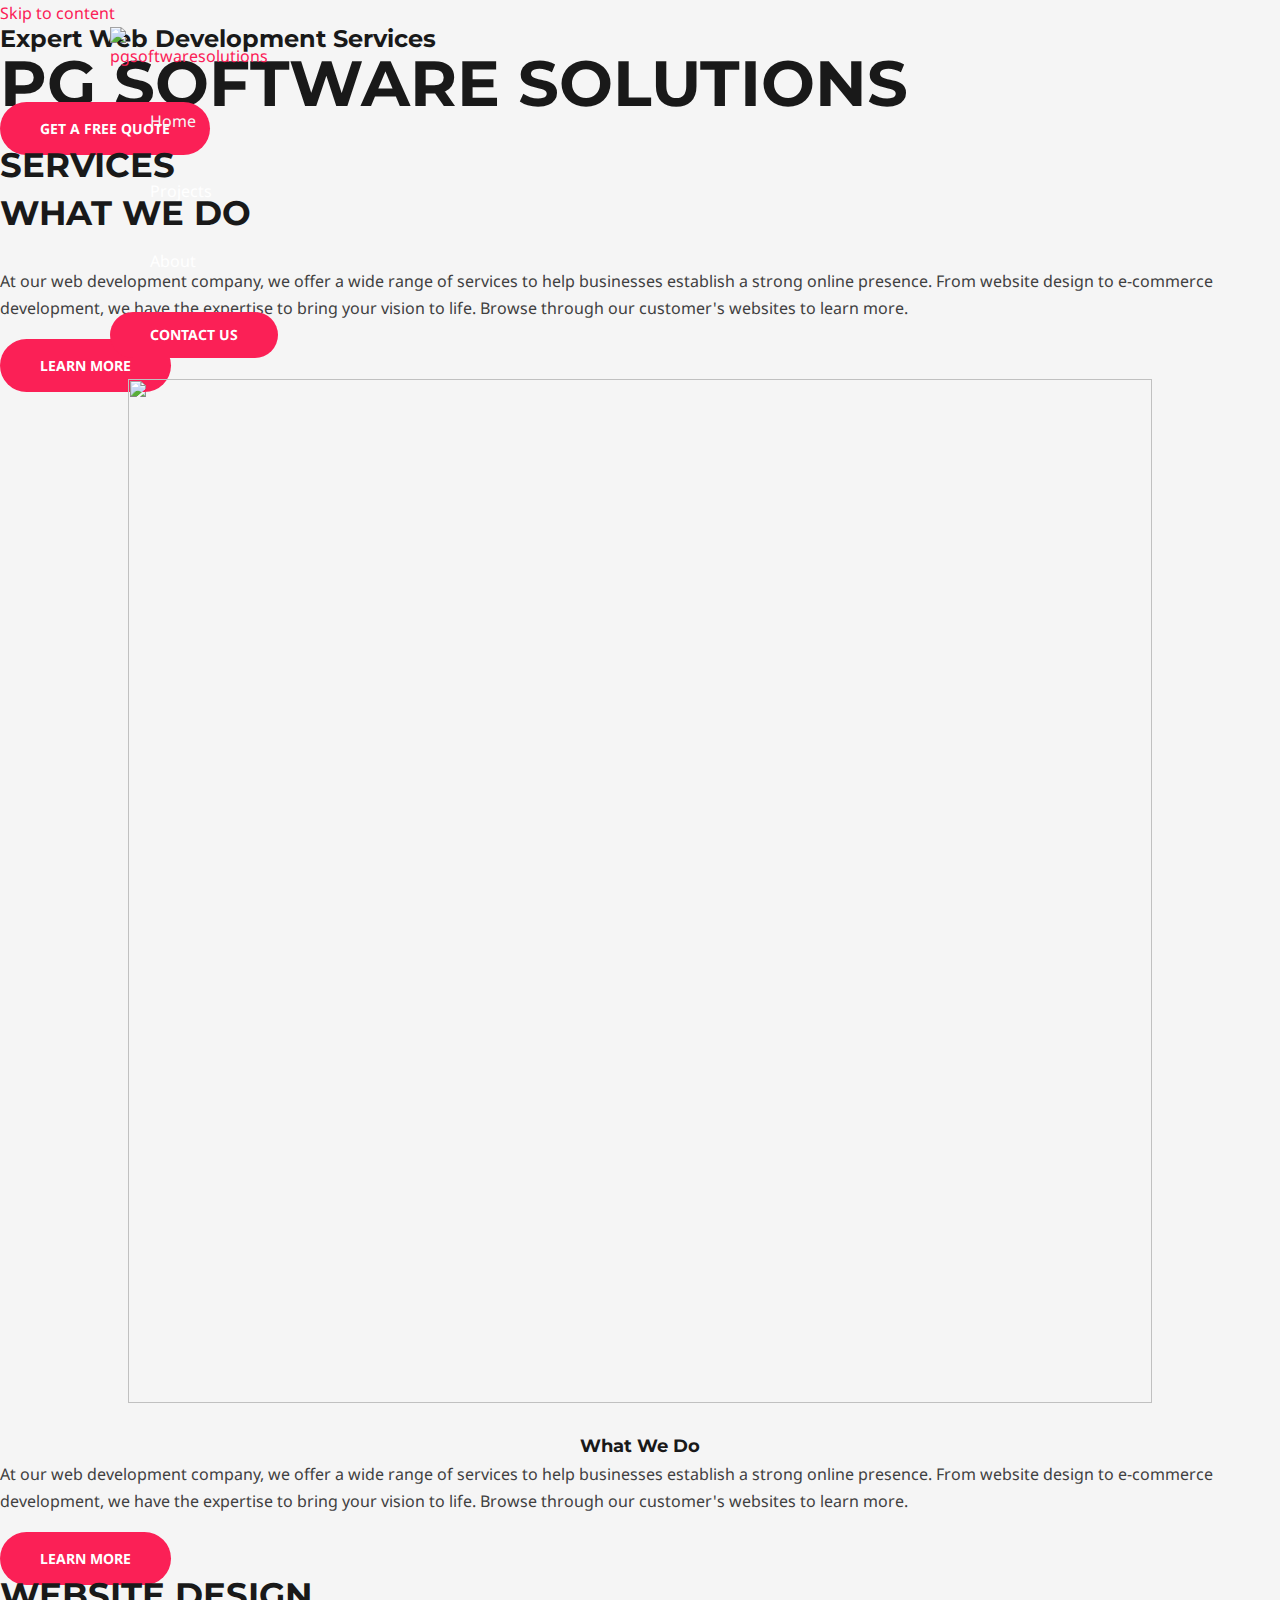
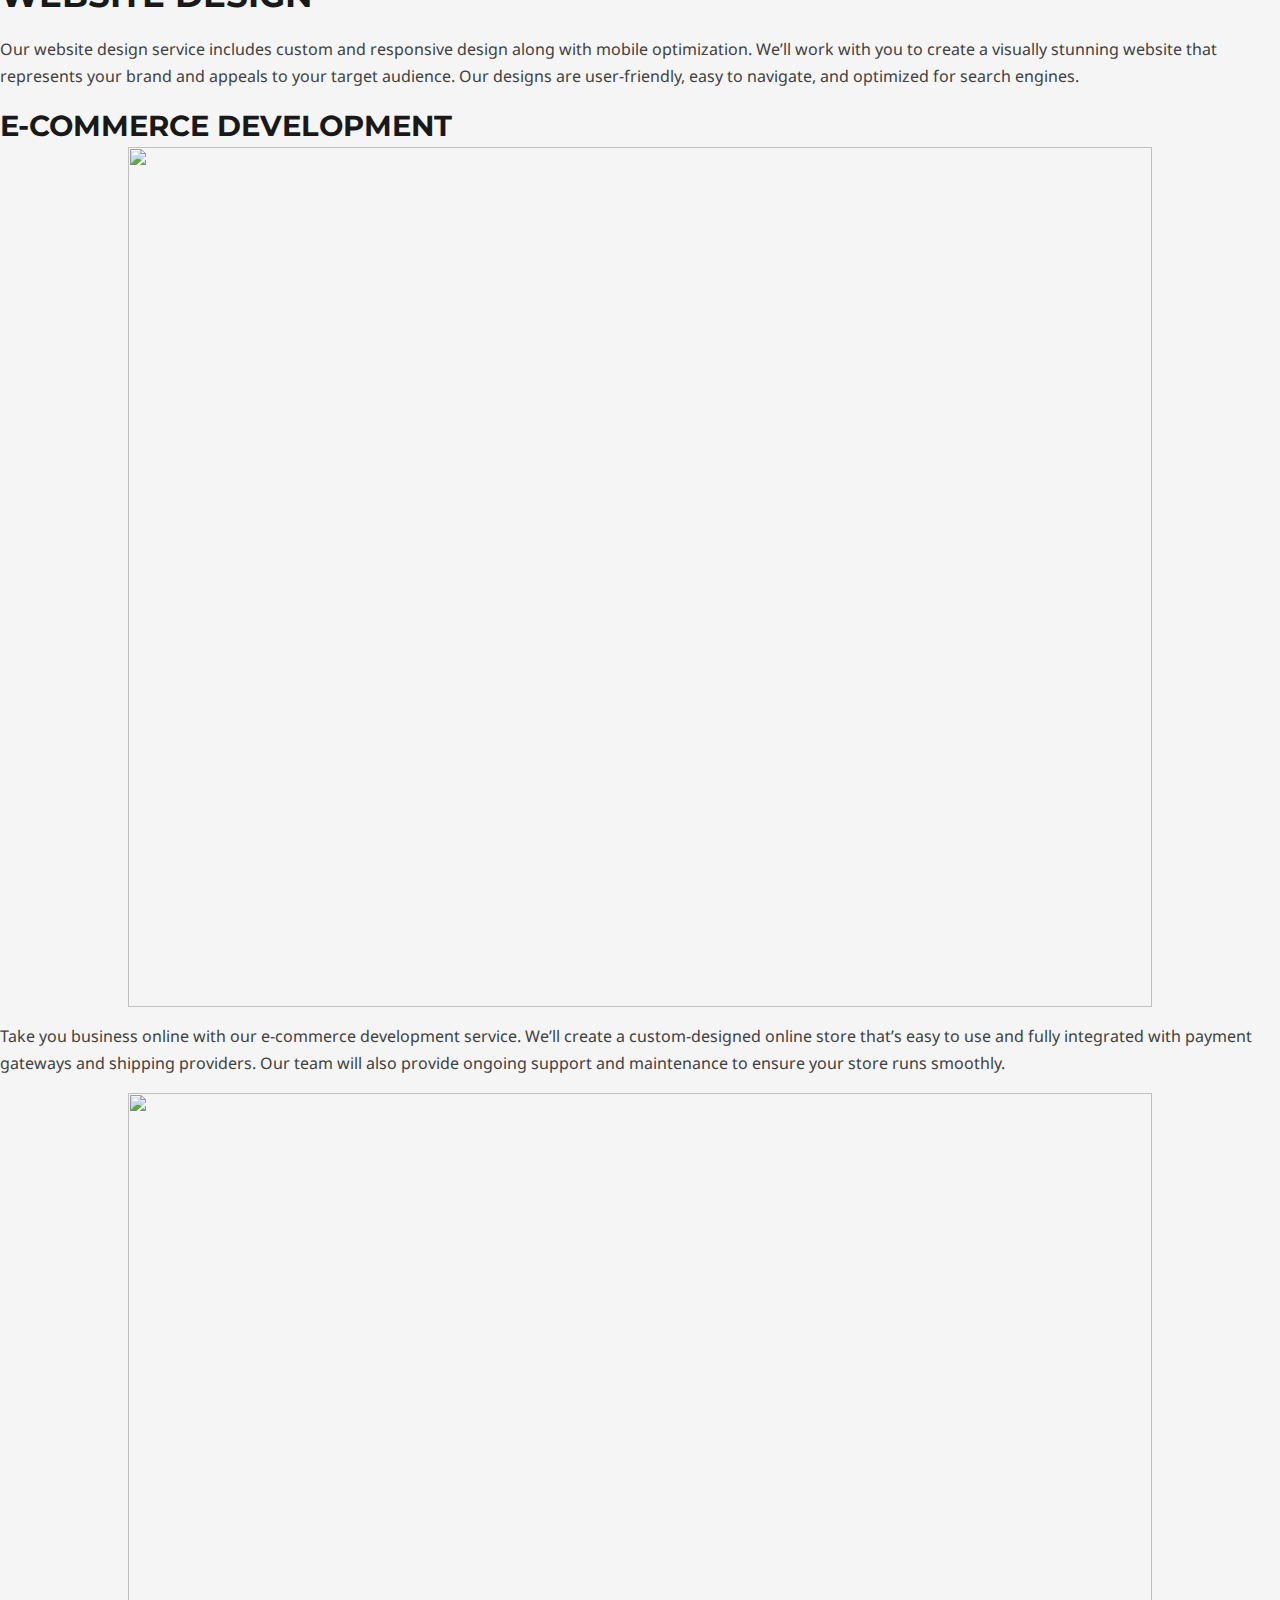
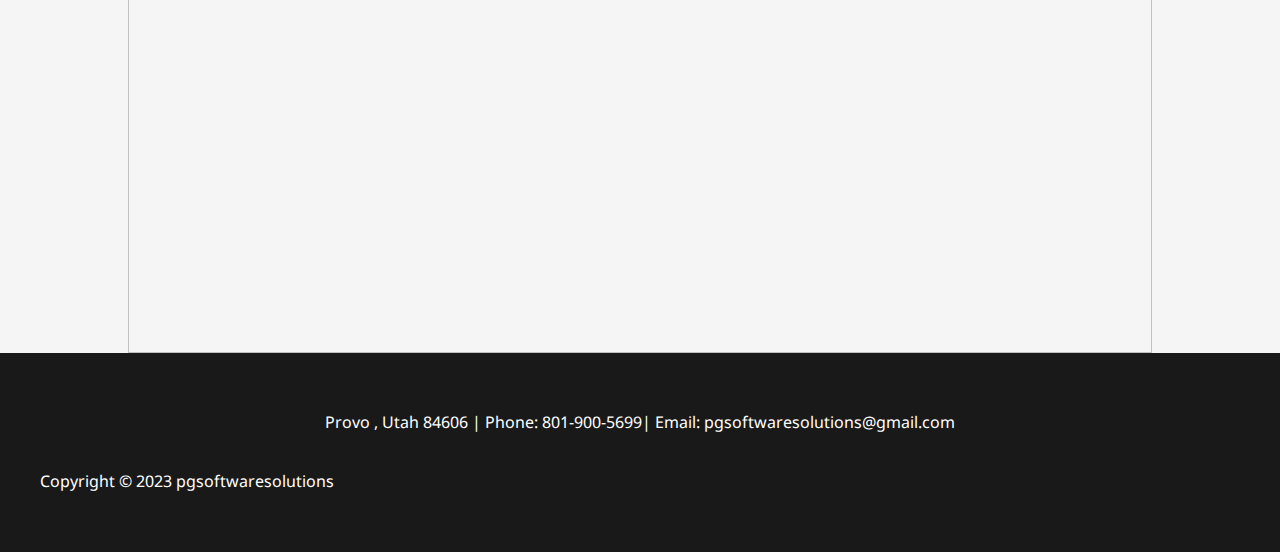
==== commit 9686c672: "fixed urls" ====
--- a/index.html
+++ b/index.html
@@ -8,10 +8,10 @@
 <title>pgsoftwaresolutions</title>
 <meta name="robots" content="max-image-preview:large">
 <link rel="dns-prefetch" href="//fonts.googleapis.com">
-<link rel="alternate" type="application/rss+xml" title="pgsoftwaresolutions &raquo; Feed" href="./feed/index.html">
-<link rel="alternate" type="application/rss+xml" title="pgsoftwaresolutions &raquo; Comments Feed" href="./comments/feed/index.html">
+<link rel="alternate" type="application/rss+xml" title="pgsoftwaresolutions &raquo; Feed" href="https://pgsoftwaresolutions.com/feed/">
+<link rel="alternate" type="application/rss+xml" title="pgsoftwaresolutions &raquo; Comments Feed" href="https://pgsoftwaresolutions.com/comments/feed/">
 <script>
-window._wpemojiSettings = {"baseUrl":"https:\/\/s.w.org\/images\/core\/emoji\/14.0.0\/72x72\/","ext":".png","svgUrl":"https:\/\/s.w.org\/images\/core\/emoji\/14.0.0\/svg\/","svgExt":".svg","source":{"concatemoji":".\/\/wp-includes\/js\/wp-emoji-release.min.js?ver=6.1.1"}};
+window._wpemojiSettings = {"baseUrl":"https:\/\/s.w.org\/images\/core\/emoji\/14.0.0\/72x72\/","ext":".png","svgUrl":"https:\/\/s.w.org\/images\/core\/emoji\/14.0.0\/svg\/","svgExt":".svg","source":{"concatemoji":"https:\/\/pgsoftwaresolutions.com\/wp-includes\/js\/wp-emoji-release.min.js?ver=6.1.1"}};
 /*! This file is auto-generated */
 !function(e,a,t){var n,r,o,i=a.createElement("canvas"),p=i.getContext&&i.getContext("2d");function s(e,t){var a=String.fromCharCode,e=(p.clearRect(0,0,i.width,i.height),p.fillText(a.apply(this,e),0,0),i.toDataURL());return p.clearRect(0,0,i.width,i.height),p.fillText(a.apply(this,t),0,0),e===i.toDataURL()}function c(e){var t=a.createElement("script");t.src=e,t.defer=t.type="text/javascript",a.getElementsByTagName("head")[0].appendChild(t)}for(o=Array("flag","emoji"),t.supports={everything:!0,everythingExceptFlag:!0},r=0;r<o.length;r++)t.supports[o[r]]=function(e){if(p&&p.fillText)switch(p.textBaseline="top",p.font="600 32px Arial",e){case"flag":return s([127987,65039,8205,9895,65039],[127987,65039,8203,9895,65039])?!1:!s([55356,56826,55356,56819],[55356,56826,8203,55356,56819])&&!s([55356,57332,56128,56423,56128,56418,56128,56421,56128,56430,56128,56423,56128,56447],[55356,57332,8203,56128,56423,8203,56128,56418,8203,56128,56421,8203,56128,56430,8203,56128,56423,8203,56128,56447]);case"emoji":return!s([129777,127995,8205,129778,127999],[129777,127995,8203,129778,127999])}return!1}(o[r]),t.supports.everything=t.supports.everything&&t.supports[o[r]],"flag"!==o[r]&&(t.supports.everythingExceptFlag=t.supports.everythingExceptFlag&&t.supports[o[r]]);t.supports.everythingExceptFlag=t.supports.everythingExceptFlag&&!t.supports.flag,t.DOMReady=!1,t.readyCallback=function(){t.DOMReady=!0},t.supports.everything||(n=function(){t.readyCallback()},a.addEventListener?(a.addEventListener("DOMContentLoaded",n,!1),e.addEventListener("load",n,!1)):(e.attachEvent("onload",n),a.attachEvent("onreadystatechange",function(){"complete"===a.readyState&&t.readyCallback()})),(e=t.source||{}).concatemoji?c(e.concatemoji):e.wpemoji&&e.twemoji&&(c(e.twemoji),c(e.wpemoji)))}(window,document,window._wpemojiSettings);
 </script>
@@ -27,22 +27,22 @@
 	background: none !important;
 	padding: 0 !important;
 }</style>
-	<link rel="stylesheet" id="astra-theme-css-css" href="./wp-content/themes/astra/assets/css/minified/frontend.min.css?ver=4.0.2" media="all">
-<style id="astra-theme-css-inline-css">.ast-no-sidebar .entry-content .alignfull {margin-left: calc( -50vw + 50%);margin-right: calc( -50vw + 50%);max-width: 100vw;width: 100vw;}.ast-no-sidebar .entry-content .alignwide {margin-left: calc(-41vw + 50%);margin-right: calc(-41vw + 50%);max-width: unset;width: unset;}.ast-no-sidebar .entry-content .alignfull .alignfull,.ast-no-sidebar .entry-content .alignfull .alignwide,.ast-no-sidebar .entry-content .alignwide .alignfull,.ast-no-sidebar .entry-content .alignwide .alignwide,.ast-no-sidebar .entry-content .wp-block-column .alignfull,.ast-no-sidebar .entry-content .wp-block-column .alignwide{width: 100%;margin-left: auto;margin-right: auto;}.wp-block-gallery,.blocks-gallery-grid {margin: 0;}.wp-block-separator {max-width: 100px;}.wp-block-separator.is-style-wide,.wp-block-separator.is-style-dots {max-width: none;}.entry-content .has-2-columns .wp-block-column:first-child {padding-right: 10px;}.entry-content .has-2-columns .wp-block-column:last-child {padding-left: 10px;}@media (max-width: 782px) {.entry-content .wp-block-columns .wp-block-column {flex-basis: 100%;}.entry-content .has-2-columns .wp-block-column:first-child {padding-right: 0;}.entry-content .has-2-columns .wp-block-column:last-child {padding-left: 0;}}body .entry-content .wp-block-latest-posts {margin-left: 0;}body .entry-content .wp-block-latest-posts li {list-style: none;}.ast-no-sidebar .ast-container .entry-content .wp-block-latest-posts {margin-left: 0;}.ast-header-break-point .entry-content .alignwide {margin-left: auto;margin-right: auto;}.entry-content .blocks-gallery-item img {margin-bottom: auto;}.wp-block-pullquote {border-top: 4px solid #555d66;border-bottom: 4px solid #555d66;color: #40464d;}:root{--ast-container-default-xlg-padding:6.67em;--ast-container-default-lg-padding:5.67em;--ast-container-default-slg-padding:4.34em;--ast-container-default-md-padding:3.34em;--ast-container-default-sm-padding:6.67em;--ast-container-default-xs-padding:2.4em;--ast-container-default-xxs-padding:1.4em;--ast-code-block-background:#EEEEEE;--ast-comment-inputs-background:#FAFAFA;}html{font-size:100%;}a,.page-title{color:var(--ast-global-color-0);}a:hover,a:focus{color:var(--ast-global-color-1);}body,button,input,select,textarea,.ast-button,.ast-custom-button{font-family:'Noto Sans',sans-serif;font-weight:400;font-size:16px;font-size:1rem;line-height:1.7em;}blockquote{color:var(--ast-global-color-3);}h1,.entry-content h1,h2,.entry-content h2,h3,.entry-content h3,h4,.entry-content h4,h5,.entry-content h5,h6,.entry-content h6,.site-title,.site-title a{font-family:'Montserrat',sans-serif;font-weight:700;}.site-title{font-size:22px;font-size:1.375rem;display:none;}header .custom-logo-link img{max-width:157px;}.astra-logo-svg{width:157px;}.site-header .site-description{font-size:15px;font-size:0.9375rem;display:none;}.entry-title{font-size:30px;font-size:1.875rem;}h1,.entry-content h1{font-size:64px;font-size:4rem;font-family:'Montserrat',sans-serif;text-transform:uppercase;}h2,.entry-content h2{font-size:34px;font-size:2.125rem;font-family:'Montserrat',sans-serif;line-height:1.4em;text-transform:uppercase;}h3,.entry-content h3{font-size:24px;font-size:1.5rem;font-family:'Montserrat',sans-serif;}h4,.entry-content h4{font-size:20px;font-size:1.25rem;font-family:'Montserrat',sans-serif;}h5,.entry-content h5{font-size:18px;font-size:1.125rem;font-family:'Montserrat',sans-serif;}h6,.entry-content h6{font-size:15px;font-size:0.9375rem;font-family:'Montserrat',sans-serif;}::selection{background-color:var(--ast-global-color-0);color:#ffffff;}body,h1,.entry-title a,.entry-content h1,h2,.entry-content h2,h3,.entry-content h3,h4,.entry-content h4,h5,.entry-content h5,h6,.entry-content h6{color:var(--ast-global-color-3);}.tagcloud a:hover,.tagcloud a:focus,.tagcloud a.current-item{color:#ffffff;border-color:var(--ast-global-color-0);background-color:var(--ast-global-color-0);}input:focus,input[type="text"]:focus,input[type="email"]:focus,input[type="url"]:focus,input[type="password"]:focus,input[type="reset"]:focus,input[type="search"]:focus,textarea:focus{border-color:var(--ast-global-color-0);}input[type="radio"]:checked,input[type=reset],input[type="checkbox"]:checked,input[type="checkbox"]:hover:checked,input[type="checkbox"]:focus:checked,input[type=range]::-webkit-slider-thumb{border-color:var(--ast-global-color-0);background-color:var(--ast-global-color-0);box-shadow:none;}.site-footer a:hover + .post-count,.site-footer a:focus + .post-count{background:var(--ast-global-color-0);border-color:var(--ast-global-color-0);}.single .nav-links .nav-previous,.single .nav-links .nav-next{color:var(--ast-global-color-0);}.entry-meta,.entry-meta *{line-height:1.45;color:var(--ast-global-color-0);}.entry-meta a:hover,.entry-meta a:hover *,.entry-meta a:focus,.entry-meta a:focus *,.page-links > .page-link,.page-links .page-link:hover,.post-navigation a:hover{color:var(--ast-global-color-1);}#cat option,.secondary .calendar_wrap thead a,.secondary .calendar_wrap thead a:visited{color:var(--ast-global-color-0);}.secondary .calendar_wrap #today,.ast-progress-val span{background:var(--ast-global-color-0);}.secondary a:hover + .post-count,.secondary a:focus + .post-count{background:var(--ast-global-color-0);border-color:var(--ast-global-color-0);}.calendar_wrap #today > a{color:#ffffff;}.page-links .page-link,.single .post-navigation a{color:var(--ast-global-color-0);}.widget-title{font-size:22px;font-size:1.375rem;color:var(--ast-global-color-3);}.site-logo-img img{ transition:all 0.2s linear;}.ast-page-builder-template .hentry {margin: 0;}.ast-page-builder-template .site-content > .ast-container {max-width: 100%;padding: 0;}.ast-page-builder-template .site-content #primary {padding: 0;margin: 0;}.ast-page-builder-template .no-results {text-align: center;margin: 4em auto;}.ast-page-builder-template .ast-pagination {padding: 2em;}.ast-page-builder-template .entry-header.ast-no-title.ast-no-thumbnail {margin-top: 0;}.ast-page-builder-template .entry-header.ast-header-without-markup {margin-top: 0;margin-bottom: 0;}.ast-page-builder-template .entry-header.ast-no-title.ast-no-meta {margin-bottom: 0;}.ast-page-builder-template.single .post-navigation {padding-bottom: 2em;}.ast-page-builder-template.single-post .site-content > .ast-container {max-width: 100%;}.ast-page-builder-template .entry-header {margin-top: 4em;margin-left: auto;margin-right: auto;padding-left: 20px;padding-right: 20px;}.single.ast-page-builder-template .entry-header {padding-left: 20px;padding-right: 20px;}.ast-page-builder-template .ast-archive-description {margin: 4em auto 0;padding-left: 20px;padding-right: 20px;}.ast-page-builder-template.ast-no-sidebar .entry-content .alignwide {margin-left: 0;margin-right: 0;}@media (max-width:921px){#ast-desktop-header{display:none;}}@media (min-width:921px){#ast-mobile-header{display:none;}}.wp-block-buttons.aligncenter{justify-content:center;}@media (max-width:782px){.entry-content .wp-block-columns .wp-block-column{margin-left:0px;}}.wp-block-image.aligncenter{margin-left:auto;margin-right:auto;}.wp-block-table.aligncenter{margin-left:auto;margin-right:auto;}@media (max-width:921px){.ast-separate-container #primary,.ast-separate-container #secondary{padding:1.5em 0;}#primary,#secondary{padding:1.5em 0;margin:0;}.ast-left-sidebar #content > .ast-container{display:flex;flex-direction:column-reverse;width:100%;}.ast-separate-container .ast-article-post,.ast-separate-container .ast-article-single{padding:1.5em 2.14em;}.ast-author-box img.avatar{margin:20px 0 0 0;}}@media (min-width:922px){.ast-separate-container.ast-right-sidebar #primary,.ast-separate-container.ast-left-sidebar #primary{border:0;}.search-no-results.ast-separate-container #primary{margin-bottom:4em;}}.elementor-button-wrapper .elementor-button{border-style:solid;text-decoration:none;border-top-width:0;border-right-width:0;border-left-width:0;border-bottom-width:0;}body .elementor-button.elementor-size-sm,body .elementor-button.elementor-size-xs,body .elementor-button.elementor-size-md,body .elementor-button.elementor-size-lg,body .elementor-button.elementor-size-xl,body .elementor-button{border-radius:30px;padding-top:17px;padding-right:40px;padding-bottom:17px;padding-left:40px;}.elementor-button-wrapper .elementor-button{border-color:var(--ast-global-color-0);background-color:var(--ast-global-color-0);}.elementor-button-wrapper .elementor-button:hover,.elementor-button-wrapper .elementor-button:focus{color:#ffffff;background-color:var(--ast-global-color-1);border-color:var(--ast-global-color-1);}.wp-block-button .wp-block-button__link ,.elementor-button-wrapper .elementor-button,.elementor-button-wrapper .elementor-button:visited{color:#ffffff;}.elementor-button-wrapper .elementor-button{font-weight:700;font-size:14px;font-size:0.875rem;line-height:1em;text-transform:uppercase;}body .elementor-button.elementor-size-sm,body .elementor-button.elementor-size-xs,body .elementor-button.elementor-size-md,body .elementor-button.elementor-size-lg,body .elementor-button.elementor-size-xl,body .elementor-button{font-size:14px;font-size:0.875rem;}.wp-block-button .wp-block-button__link:hover,.wp-block-button .wp-block-button__link:focus{color:#ffffff;background-color:var(--ast-global-color-1);border-color:var(--ast-global-color-1);}.elementor-widget-heading h2.elementor-heading-title{line-height:1.4em;}.wp-block-button .wp-block-button__link{border-top-width:0;border-right-width:0;border-left-width:0;border-bottom-width:0;border-color:var(--ast-global-color-0);background-color:var(--ast-global-color-0);color:#ffffff;font-family:inherit;font-weight:700;line-height:1em;text-transform:uppercase;font-size:14px;font-size:0.875rem;border-radius:30px;padding-top:17px;padding-right:40px;padding-bottom:17px;padding-left:40px;}.menu-toggle,button,.ast-button,.ast-custom-button,.button,input#submit,input[type="button"],input[type="submit"],input[type="reset"]{border-style:solid;border-top-width:0;border-right-width:0;border-left-width:0;border-bottom-width:0;color:#ffffff;border-color:var(--ast-global-color-0);background-color:var(--ast-global-color-0);border-radius:30px;padding-top:17px;padding-right:40px;padding-bottom:17px;padding-left:40px;font-family:inherit;font-weight:700;font-size:14px;font-size:0.875rem;line-height:1em;text-transform:uppercase;}button:focus,.menu-toggle:hover,button:hover,.ast-button:hover,.ast-custom-button:hover .button:hover,.ast-custom-button:hover ,input[type=reset]:hover,input[type=reset]:focus,input#submit:hover,input#submit:focus,input[type="button"]:hover,input[type="button"]:focus,input[type="submit"]:hover,input[type="submit"]:focus{color:#ffffff;background-color:var(--ast-global-color-1);border-color:var(--ast-global-color-1);}@media (min-width:544px){.ast-container{max-width:100%;}}@media (max-width:544px){.ast-separate-container .ast-article-post,.ast-separate-container .ast-article-single,.ast-separate-container .comments-title,.ast-separate-container .ast-archive-description{padding:1.5em 1em;}.ast-separate-container #content .ast-container{padding-left:0.54em;padding-right:0.54em;}.ast-separate-container .ast-comment-list li.depth-1{padding:1.5em 1em;margin-bottom:1.5em;}.ast-separate-container .ast-comment-list .bypostauthor{padding:.5em;}.ast-search-menu-icon.ast-dropdown-active .search-field{width:170px;}}@media (max-width:921px){.ast-mobile-header-stack .main-header-bar .ast-search-menu-icon{display:inline-block;}.ast-header-break-point.ast-header-custom-item-outside .ast-mobile-header-stack .main-header-bar .ast-search-icon{margin:0;}.ast-comment-avatar-wrap img{max-width:2.5em;}.ast-separate-container .ast-comment-list li.depth-1{padding:1.5em 2.14em;}.ast-separate-container .comment-respond{padding:2em 2.14em;}.ast-comment-meta{padding:0 1.8888em 1.3333em;}}body,.ast-separate-container{background-color:var(--ast-global-color-4);;background-image:none;;}.ast-no-sidebar.ast-separate-container .entry-content .alignfull {margin-left: -6.67em;margin-right: -6.67em;width: auto;}@media (max-width: 1200px) {.ast-no-sidebar.ast-separate-container .entry-content .alignfull {margin-left: -2.4em;margin-right: -2.4em;}}@media (max-width: 768px) {.ast-no-sidebar.ast-separate-container .entry-content .alignfull {margin-left: -2.14em;margin-right: -2.14em;}}@media (max-width: 544px) {.ast-no-sidebar.ast-separate-container .entry-content .alignfull {margin-left: -1em;margin-right: -1em;}}.ast-no-sidebar.ast-separate-container .entry-content .alignwide {margin-left: -20px;margin-right: -20px;}.ast-no-sidebar.ast-separate-container .entry-content .wp-block-column .alignfull,.ast-no-sidebar.ast-separate-container .entry-content .wp-block-column .alignwide {margin-left: auto;margin-right: auto;width: 100%;}@media (max-width:921px){.site-title{display:none;}.site-header .site-description{display:none;}.entry-title{font-size:30px;}h1,.entry-content h1{font-size:44px;}h2,.entry-content h2{font-size:32px;}h3,.entry-content h3{font-size:20px;}.astra-logo-svg{width:100px;}header .custom-logo-link img,.ast-header-break-point .site-logo-img .custom-mobile-logo-link img{max-width:100px;}}@media (max-width:544px){.widget-title{font-size:21px;font-size:1.4rem;}body,button,input,select,textarea,.ast-button,.ast-custom-button{font-size:15px;font-size:0.9375rem;}#secondary,#secondary button,#secondary input,#secondary select,#secondary textarea{font-size:15px;font-size:0.9375rem;}.site-title{font-size:20px;font-size:1.25rem;display:none;}.site-header .site-description{font-size:14px;font-size:0.875rem;display:none;}.entry-title{font-size:30px;}h1,.entry-content h1{font-size:30px;}h2,.entry-content h2{font-size:24px;}h3,.entry-content h3{font-size:20px;}h4,.entry-content h4{font-size:19px;font-size:1.1875rem;}h5,.entry-content h5{font-size:16px;font-size:1rem;}h6,.entry-content h6{font-size:15px;font-size:0.9375rem;}header .custom-logo-link img,.ast-header-break-point .site-branding img,.ast-header-break-point .custom-logo-link img{max-width:60px;}.astra-logo-svg{width:60px;}.ast-header-break-point .site-logo-img .custom-mobile-logo-link img{max-width:60px;}}@media (max-width:921px){html{font-size:91.2%;}}@media (max-width:544px){html{font-size:100%;}}@media (min-width:922px){.ast-container{max-width:1240px;}}@font-face {font-family: "Astra";src: url(./wp-content/themes/astra/assets/fonts/astra.woff) format("woff"),url(./wp-content/themes/astra/assets/fonts/astra.ttf) format("truetype"),url(./wp-content/themes/astra/assets/fonts/astra.svg#astra) format("svg");font-weight: normal;font-style: normal;font-display: fallback;}@media (min-width:922px){.main-header-menu .sub-menu .menu-item.ast-left-align-sub-menu:hover > .sub-menu,.main-header-menu .sub-menu .menu-item.ast-left-align-sub-menu.focus > .sub-menu{margin-left:-0px;}}.ast-theme-transparent-header [data-section="section-header-mobile-trigger"] .ast-button-wrap .ast-mobile-menu-trigger-fill,.ast-theme-transparent-header [data-section="section-header-mobile-trigger"] .ast-button-wrap .ast-mobile-menu-trigger-minimal{border:none;}.astra-icon-down_arrow::after {content: "\e900";font-family: Astra;}.astra-icon-close::after {content: "\e5cd";font-family: Astra;}.astra-icon-drag_handle::after {content: "\e25d";font-family: Astra;}.astra-icon-format_align_justify::after {content: "\e235";font-family: Astra;}.astra-icon-menu::after {content: "\e5d2";font-family: Astra;}.astra-icon-reorder::after {content: "\e8fe";font-family: Astra;}.astra-icon-search::after {content: "\e8b6";font-family: Astra;}.astra-icon-zoom_in::after {content: "\e56b";font-family: Astra;}.astra-icon-check-circle::after {content: "\e901";font-family: Astra;}.astra-icon-shopping-cart::after {content: "\f07a";font-family: Astra;}.astra-icon-shopping-bag::after {content: "\f290";font-family: Astra;}.astra-icon-shopping-basket::after {content: "\f291";font-family: Astra;}.astra-icon-circle-o::after {content: "\e903";font-family: Astra;}.astra-icon-certificate::after {content: "\e902";font-family: Astra;}blockquote {padding: 1.2em;}:root .has-ast-global-color-0-color{color:var(--ast-global-color-0);}:root .has-ast-global-color-0-background-color{background-color:var(--ast-global-color-0);}:root .wp-block-button .has-ast-global-color-0-color{color:var(--ast-global-color-0);}:root .wp-block-button .has-ast-global-color-0-background-color{background-color:var(--ast-global-color-0);}:root .has-ast-global-color-1-color{color:var(--ast-global-color-1);}:root .has-ast-global-color-1-background-color{background-color:var(--ast-global-color-1);}:root .wp-block-button .has-ast-global-color-1-color{color:var(--ast-global-color-1);}:root .wp-block-button .has-ast-global-color-1-background-color{background-color:var(--ast-global-color-1);}:root .has-ast-global-color-2-color{color:var(--ast-global-color-2);}:root .has-ast-global-color-2-background-color{background-color:var(--ast-global-color-2);}:root .wp-block-button .has-ast-global-color-2-color{color:var(--ast-global-color-2);}:root .wp-block-button .has-ast-global-color-2-background-color{background-color:var(--ast-global-color-2);}:root .has-ast-global-color-3-color{color:var(--ast-global-color-3);}:root .has-ast-global-color-3-background-color{background-color:var(--ast-global-color-3);}:root .wp-block-button .has-ast-global-color-3-color{color:var(--ast-global-color-3);}:root .wp-block-button .has-ast-global-color-3-background-color{background-color:var(--ast-global-color-3);}:root .has-ast-global-color-4-color{color:var(--ast-global-color-4);}:root .has-ast-global-color-4-background-color{background-color:var(--ast-global-color-4);}:root .wp-block-button .has-ast-global-color-4-color{color:var(--ast-global-color-4);}:root .wp-block-button .has-ast-global-color-4-background-color{background-color:var(--ast-global-color-4);}:root .has-ast-global-color-5-color{color:var(--ast-global-color-5);}:root .has-ast-global-color-5-background-color{background-color:var(--ast-global-color-5);}:root .wp-block-button .has-ast-global-color-5-color{color:var(--ast-global-color-5);}:root .wp-block-button .has-ast-global-color-5-background-color{background-color:var(--ast-global-color-5);}:root .has-ast-global-color-6-color{color:var(--ast-global-color-6);}:root .has-ast-global-color-6-background-color{background-color:var(--ast-global-color-6);}:root .wp-block-button .has-ast-global-color-6-color{color:var(--ast-global-color-6);}:root .wp-block-button .has-ast-global-color-6-background-color{background-color:var(--ast-global-color-6);}:root .has-ast-global-color-7-color{color:var(--ast-global-color-7);}:root .has-ast-global-color-7-background-color{background-color:var(--ast-global-color-7);}:root .wp-block-button .has-ast-global-color-7-color{color:var(--ast-global-color-7);}:root .wp-block-button .has-ast-global-color-7-background-color{background-color:var(--ast-global-color-7);}:root .has-ast-global-color-8-color{color:var(--ast-global-color-8);}:root .has-ast-global-color-8-background-color{background-color:var(--ast-global-color-8);}:root .wp-block-button .has-ast-global-color-8-color{color:var(--ast-global-color-8);}:root .wp-block-button .has-ast-global-color-8-background-color{background-color:var(--ast-global-color-8);}:root{--ast-global-color-0:#fb2056;--ast-global-color-1:#da1c4b;--ast-global-color-2:#191919;--ast-global-color-3:#404040;--ast-global-color-4:#f5f5f5;--ast-global-color-5:#ffffff;--ast-global-color-6:#ececec;--ast-global-color-7:#313131;--ast-global-color-8:#000000;}:root {--ast-border-color : #dddddd;}.ast-single-entry-banner {-js-display: flex;display: flex;flex-direction: column;justify-content: center;text-align: center;position: relative;background: #eeeeee;}.ast-single-entry-banner[data-banner-layout="layout-1"] {max-width: 1200px;background: inherit;padding: 20px 0;}.ast-single-entry-banner[data-banner-width-type="custom"] {margin: 0 auto;width: 100%;}.ast-single-entry-banner + .site-content .entry-header {margin-bottom: 0;}header.entry-header .entry-title{font-size:30px;font-size:1.875rem;}header.entry-header > *:not(:last-child){margin-bottom:10px;}.ast-archive-entry-banner {-js-display: flex;display: flex;flex-direction: column;justify-content: center;text-align: center;position: relative;background: #eeeeee;}.ast-archive-entry-banner[data-banner-width-type="custom"] {margin: 0 auto;width: 100%;}.ast-archive-entry-banner[data-banner-layout="layout-1"] {background: inherit;padding: 20px 0;text-align: left;}body.archive .ast-archive-description{max-width:1200px;width:100%;text-align:left;padding-top:3em;padding-right:3em;padding-bottom:3em;padding-left:3em;}body.archive .ast-archive-description .ast-archive-title,body.archive .ast-archive-description .ast-archive-title *{font-size:40px;font-size:2.5rem;}body.archive .ast-archive-description > *:not(:last-child){margin-bottom:10px;}@media (max-width:921px){body.archive .ast-archive-description{text-align:left;}}@media (max-width:544px){body.archive .ast-archive-description{text-align:left;}}.ast-theme-transparent-header #masthead .site-logo-img .transparent-custom-logo .astra-logo-svg{width:120px;}.ast-theme-transparent-header #masthead .site-logo-img .transparent-custom-logo img{ max-width:120px;}@media (max-width:921px){.ast-theme-transparent-header #masthead .site-logo-img .transparent-custom-logo .astra-logo-svg{width:120px;}.ast-theme-transparent-header #masthead .site-logo-img .transparent-custom-logo img{ max-width:120px;}}@media (max-width:543px){.ast-theme-transparent-header #masthead .site-logo-img .transparent-custom-logo .astra-logo-svg{width:100px;}.ast-theme-transparent-header #masthead .site-logo-img .transparent-custom-logo img{ max-width:100px;}}@media (min-width:921px){.ast-theme-transparent-header #masthead{position:absolute;left:0;right:0;}.ast-theme-transparent-header .main-header-bar,.ast-theme-transparent-header.ast-header-break-point .main-header-bar{background:none;}body.elementor-editor-active.ast-theme-transparent-header #masthead,.fl-builder-edit .ast-theme-transparent-header #masthead,body.vc_editor.ast-theme-transparent-header #masthead,body.brz-ed.ast-theme-transparent-header #masthead{z-index:0;}.ast-header-break-point.ast-replace-site-logo-transparent.ast-theme-transparent-header .custom-mobile-logo-link{display:none;}.ast-header-break-point.ast-replace-site-logo-transparent.ast-theme-transparent-header .transparent-custom-logo{display:inline-block;}.ast-theme-transparent-header .ast-above-header,.ast-theme-transparent-header .ast-above-header.ast-above-header-bar{background-image:none;background-color:transparent;}.ast-theme-transparent-header .ast-below-header{background-image:none;background-color:transparent;}}.ast-theme-transparent-header .site-title a,.ast-theme-transparent-header .site-title a:focus,.ast-theme-transparent-header .site-title a:hover,.ast-theme-transparent-header .site-title a:visited{color:var(--ast-global-color-4);}.ast-theme-transparent-header .site-header .site-description{color:var(--ast-global-color-4);}.ast-theme-transparent-header .ast-builder-menu .main-header-menu,.ast-theme-transparent-header .ast-builder-menu .main-header-menu .sub-menu,.ast-theme-transparent-header .ast-builder-menu .main-header-menu,.ast-theme-transparent-header.ast-header-break-point .ast-builder-menu .main-header-bar-wrap .main-header-menu,.ast-flyout-menu-enable.ast-header-break-point.ast-theme-transparent-header .main-header-bar-navigation .site-navigation,.ast-fullscreen-menu-enable.ast-header-break-point.ast-theme-transparent-header .main-header-bar-navigation .site-navigation,.ast-flyout-above-menu-enable.ast-header-break-point.ast-theme-transparent-header .ast-above-header-navigation-wrap .ast-above-header-navigation,.ast-flyout-below-menu-enable.ast-header-break-point.ast-theme-transparent-header .ast-below-header-navigation-wrap .ast-below-header-actual-nav,.ast-fullscreen-above-menu-enable.ast-header-break-point.ast-theme-transparent-header .ast-above-header-navigation-wrap,.ast-fullscreen-below-menu-enable.ast-header-break-point.ast-theme-transparent-header .ast-below-header-navigation-wrap,.ast-theme-transparent-header .main-header-menu .menu-link{background-color:rgba(255,255,255,0);}.ast-theme-transparent-header .ast-builder-menu .main-header-menu,.ast-theme-transparent-header .ast-builder-menu .main-header-menu .menu-link,.ast-theme-transparent-header [CLASS*="ast-builder-menu-"] .main-header-menu .menu-item > .menu-link,.ast-theme-transparent-header .ast-masthead-custom-menu-items,.ast-theme-transparent-header .ast-masthead-custom-menu-items a,.ast-theme-transparent-header .ast-builder-menu .main-header-menu .menu-item > .ast-menu-toggle,.ast-theme-transparent-header .ast-builder-menu .main-header-menu .menu-item > .ast-menu-toggle,.ast-theme-transparent-header .ast-above-header-navigation a,.ast-header-break-point.ast-theme-transparent-header .ast-above-header-navigation a,.ast-header-break-point.ast-theme-transparent-header .ast-above-header-navigation > ul.ast-above-header-menu > .menu-item-has-children:not(.current-menu-item) > .ast-menu-toggle,.ast-theme-transparent-header .ast-below-header-menu,.ast-theme-transparent-header .ast-below-header-menu a,.ast-header-break-point.ast-theme-transparent-header .ast-below-header-menu a,.ast-header-break-point.ast-theme-transparent-header .ast-below-header-menu,.ast-theme-transparent-header .main-header-menu .menu-link{color:var(--ast-global-color-5);}.ast-theme-transparent-header .ast-builder-menu .main-header-menu .menu-item:hover > .menu-link,.ast-theme-transparent-header .ast-builder-menu .main-header-menu .menu-item:hover > .ast-menu-toggle,.ast-theme-transparent-header .ast-builder-menu .main-header-menu .ast-masthead-custom-menu-items a:hover,.ast-theme-transparent-header .ast-builder-menu .main-header-menu .focus > .menu-link,.ast-theme-transparent-header .ast-builder-menu .main-header-menu .focus > .ast-menu-toggle,.ast-theme-transparent-header .ast-builder-menu .main-header-menu .current-menu-item > .menu-link,.ast-theme-transparent-header .ast-builder-menu .main-header-menu .current-menu-ancestor > .menu-link,.ast-theme-transparent-header .ast-builder-menu .main-header-menu .current-menu-item > .ast-menu-toggle,.ast-theme-transparent-header .ast-builder-menu .main-header-menu .current-menu-ancestor > .ast-menu-toggle,.ast-theme-transparent-header [CLASS*="ast-builder-menu-"] .main-header-menu .current-menu-item > .menu-link,.ast-theme-transparent-header [CLASS*="ast-builder-menu-"] .main-header-menu .current-menu-ancestor > .menu-link,.ast-theme-transparent-header [CLASS*="ast-builder-menu-"] .main-header-menu .current-menu-item > .ast-menu-toggle,.ast-theme-transparent-header [CLASS*="ast-builder-menu-"] .main-header-menu .current-menu-ancestor > .ast-menu-toggle,.ast-theme-transparent-header .main-header-menu .menu-item:hover > .menu-link,.ast-theme-transparent-header .main-header-menu .current-menu-item > .menu-link,.ast-theme-transparent-header .main-header-menu .current-menu-ancestor > .menu-link{color:var(--ast-global-color-4);}@media (max-width:921px){.ast-theme-transparent-header #masthead{position:absolute;left:0;right:0;}.ast-theme-transparent-header .main-header-bar,.ast-theme-transparent-header.ast-header-break-point .main-header-bar{background:none;}body.elementor-editor-active.ast-theme-transparent-header #masthead,.fl-builder-edit .ast-theme-transparent-header #masthead,body.vc_editor.ast-theme-transparent-header #masthead,body.brz-ed.ast-theme-transparent-header #masthead{z-index:0;}.ast-header-break-point.ast-replace-site-logo-transparent.ast-theme-transparent-header .custom-mobile-logo-link{display:none;}.ast-header-break-point.ast-replace-site-logo-transparent.ast-theme-transparent-header .transparent-custom-logo{display:inline-block;}.ast-theme-transparent-header .ast-above-header,.ast-theme-transparent-header .ast-above-header.ast-above-header-bar{background-image:none;background-color:transparent;}.ast-theme-transparent-header .ast-below-header{background-image:none;background-color:transparent;}}@media (max-width:921px){.ast-theme-transparent-header .main-header-bar,.ast-theme-transparent-header.ast-header-break-point .main-header-bar-wrap .main-header-menu,.ast-theme-transparent-header.ast-header-break-point .main-header-bar-wrap .main-header-bar,.ast-theme-transparent-header.ast-header-break-point .ast-mobile-header-wrap .main-header-bar{background-color:rgba(0,0,0,0);}.ast-theme-transparent-header .main-header-bar .ast-search-menu-icon form{background-color:rgba(0,0,0,0);}.ast-theme-transparent-header .ast-above-header,.ast-theme-transparent-header .ast-above-header.ast-above-header-bar,.ast-theme-transparent-header .ast-below-header,.ast-header-break-point.ast-theme-transparent-header .ast-above-header,.ast-header-break-point.ast-theme-transparent-header .ast-below-header{background-color:rgba(0,0,0,0);}.ast-theme-transparent-header .site-title a,.ast-theme-transparent-header .site-title a:focus,.ast-theme-transparent-header .site-title a:hover,.ast-theme-transparent-header .site-title a:visited,.ast-theme-transparent-header .ast-builder-layout-element .ast-site-identity .site-title a,.ast-theme-transparent-header .ast-builder-layout-element .ast-site-identity .site-title a:hover,.ast-theme-transparent-header .ast-builder-layout-element .ast-site-identity .site-title a:focus,.ast-theme-transparent-header .ast-builder-layout-element .ast-site-identity .site-title a:visited{color:#ffffff;}.ast-theme-transparent-header .site-header .site-description{color:#ffffff;}.ast-theme-transparent-header.ast-header-break-point .ast-builder-menu .main-header-menu,.ast-theme-transparent-header.ast-header-break-point .ast-builder-menu.main-header-menu .sub-menu,.ast-theme-transparent-header.ast-header-break-point .ast-builder-menu.main-header-menu,.ast-theme-transparent-header.ast-header-break-point .ast-builder-menu .main-header-bar-wrap .main-header-menu,.ast-flyout-menu-enable.ast-header-break-point.ast-theme-transparent-header .main-header-bar-navigation .site-navigation,.ast-fullscreen-menu-enable.ast-header-break-point.ast-theme-transparent-header .main-header-bar-navigation .site-navigation,.ast-flyout-above-menu-enable.ast-header-break-point.ast-theme-transparent-header .ast-above-header-navigation-wrap .ast-above-header-navigation,.ast-flyout-below-menu-enable.ast-header-break-point.ast-theme-transparent-header .ast-below-header-navigation-wrap .ast-below-header-actual-nav,.ast-fullscreen-above-menu-enable.ast-header-break-point.ast-theme-transparent-header .ast-above-header-navigation-wrap,.ast-fullscreen-below-menu-enable.ast-header-break-point.ast-theme-transparent-header .ast-below-header-navigation-wrap,.ast-theme-transparent-header .main-header-menu .menu-link{background-color:#ffffff;}.ast-theme-transparent-header .ast-builder-menu .main-header-menu,.ast-theme-transparent-header .ast-builder-menu .main-header-menu .menu-link,.ast-theme-transparent-header [CLASS*="ast-builder-menu-"] .main-header-menu .menu-item > .menu-link,.ast-theme-transparent-header .ast-masthead-custom-menu-items,.ast-theme-transparent-header .ast-masthead-custom-menu-items a,.ast-theme-transparent-header .ast-builder-menu .main-header-menu .menu-item > .ast-menu-toggle,.ast-theme-transparent-header .ast-builder-menu .main-header-menu .menu-item > .ast-menu-toggle,.ast-theme-transparent-header .main-header-menu .menu-link{color:var(--ast-global-color-3);}.ast-theme-transparent-header .ast-builder-menu .main-header-menu .menu-item:hover > .menu-link,.ast-theme-transparent-header .ast-builder-menu .main-header-menu .menu-item:hover > .ast-menu-toggle,.ast-theme-transparent-header .ast-builder-menu .main-header-menu .ast-masthead-custom-menu-items a:hover,.ast-theme-transparent-header .ast-builder-menu .main-header-menu .focus > .menu-link,.ast-theme-transparent-header .ast-builder-menu .main-header-menu .focus > .ast-menu-toggle,.ast-theme-transparent-header .ast-builder-menu .main-header-menu .current-menu-item > .menu-link,.ast-theme-transparent-header .ast-builder-menu .main-header-menu .current-menu-ancestor > .menu-link,.ast-theme-transparent-header .ast-builder-menu .main-header-menu .current-menu-item > .ast-menu-toggle,.ast-theme-transparent-header .ast-builder-menu .main-header-menu .current-menu-ancestor > .ast-menu-toggle,.ast-theme-transparent-header [CLASS*="ast-builder-menu-"] .main-header-menu .current-menu-item > .menu-link,.ast-theme-transparent-header [CLASS*="ast-builder-menu-"] .main-header-menu .current-menu-ancestor > .menu-link,.ast-theme-transparent-header [CLASS*="ast-builder-menu-"] .main-header-menu .current-menu-item > .ast-menu-toggle,.ast-theme-transparent-header [CLASS*="ast-builder-menu-"] .main-header-menu .current-menu-ancestor > .ast-menu-toggle,.ast-theme-transparent-header .main-header-menu .menu-item:hover > .menu-link,.ast-theme-transparent-header .main-header-menu .current-menu-item > .menu-link,.ast-theme-transparent-header .main-header-menu .current-menu-ancestor > .menu-link{color:var(--ast-global-color-1);}}@media (max-width:544px){.ast-theme-transparent-header .main-header-bar,.ast-theme-transparent-header.ast-header-break-point .main-header-bar-wrap .main-header-menu,.ast-theme-transparent-header.ast-header-break-point .main-header-bar-wrap .main-header-bar,.ast-theme-transparent-header.ast-header-break-point .ast-mobile-header-wrap .main-header-bar{background-color:rgba(0,0,0,0);}.ast-theme-transparent-header .main-header-bar .ast-search-menu-icon form{background-color:rgba(0,0,0,0);}.ast-theme-transparent-header .ast-above-header,.ast-theme-transparent-header .ast-above-header.ast-above-header-bar,.ast-theme-transparent-header .ast-below-header,.ast-header-break-point.ast-theme-transparent-header .ast-above-header,.ast-header-break-point.ast-theme-transparent-header .ast-below-header{background-color:rgba(0,0,0,0);}.ast-theme-transparent-header.ast-header-break-point .ast-builder-menu .main-header-menu,.ast-theme-transparent-header.ast-header-break-point .ast-builder-menu.main-header-menu .sub-menu,.ast-theme-transparent-header.ast-header-break-point .ast-builder-menu.main-header-menu,.ast-theme-transparent-header.ast-header-break-point .ast-builder-menu .main-header-bar-wrap .main-header-menu,.ast-flyout-menu-enable.ast-header-break-point.ast-theme-transparent-header .main-header-bar-navigation .site-navigation,.ast-fullscreen-menu-enable.ast-header-break-point.ast-theme-transparent-header .main-header-bar-navigation .site-navigation,.ast-flyout-above-menu-enable.ast-header-break-point.ast-theme-transparent-header .ast-above-header-navigation-wrap .ast-above-header-navigation,.ast-flyout-below-menu-enable.ast-header-break-point.ast-theme-transparent-header .ast-below-header-navigation-wrap .ast-below-header-actual-nav,.ast-fullscreen-above-menu-enable.ast-header-break-point.ast-theme-transparent-header .ast-above-header-navigation-wrap,.ast-fullscreen-below-menu-enable.ast-header-break-point.ast-theme-transparent-header .ast-below-header-navigation-wrap,.ast-theme-transparent-header .main-header-menu .menu-link{background-color:#ffffff;}.ast-theme-transparent-header .ast-builder-menu .main-header-menu,.ast-theme-transparent-header .ast-builder-menu .main-header-menu .menu-item > .menu-link,.ast-theme-transparent-header .ast-builder-menu .main-header-menu .menu-link,.ast-theme-transparent-header .ast-masthead-custom-menu-items,.ast-theme-transparent-header .ast-masthead-custom-menu-items a,.ast-theme-transparent-header .ast-builder-menu .main-header-menu .menu-item > .ast-menu-toggle,.ast-theme-transparent-header .ast-builder-menu .main-header-menu .menu-item > .ast-menu-toggle,.ast-theme-transparent-header .main-header-menu .menu-link{color:var(--ast-global-color-3);}.ast-theme-transparent-header .ast-builder-menu .main-header-menu .menu-item:hover > .menu-link,.ast-theme-transparent-header .ast-builder-menu .main-header-menu .menu-item:hover > .ast-menu-toggle,.ast-theme-transparent-header .ast-builder-menu .main-header-menu .ast-masthead-custom-menu-items a:hover,.ast-theme-transparent-header .ast-builder-menu .main-header-menu .focus > .menu-link,.ast-theme-transparent-header .ast-builder-menu .main-header-menu .focus > .ast-menu-toggle,.ast-theme-transparent-header .ast-builder-menu .main-header-menu .current-menu-item > .menu-link,.ast-theme-transparent-header .ast-builder-menu .main-header-menu .current-menu-ancestor > .menu-link,.ast-theme-transparent-header .ast-builder-menu .main-header-menu .current-menu-item > .ast-menu-toggle,.ast-theme-transparent-header .ast-builder-menu .main-header-menu .current-menu-ancestor > .ast-menu-toggle,.ast-theme-transparent-header [CLASS*="ast-builder-menu-"] .main-header-menu .current-menu-item > .menu-link,.ast-theme-transparent-header [CLASS*="ast-builder-menu-"] .main-header-menu .current-menu-ancestor > .menu-link,.ast-theme-transparent-header [CLASS*="ast-builder-menu-"] .main-header-menu .current-menu-item > .ast-menu-toggle,.ast-theme-transparent-header [CLASS*="ast-builder-menu-"] .main-header-menu .current-menu-ancestor > .ast-menu-toggle,.ast-theme-transparent-header .main-header-menu .menu-item:hover > .menu-link,.ast-theme-transparent-header .main-header-menu .current-menu-item > .menu-link,.ast-theme-transparent-header .main-header-menu .current-menu-ancestor > .menu-link{color:var(--ast-global-color-1);}}.ast-theme-transparent-header #ast-desktop-header > [CLASS*="-header-wrap"]:nth-last-child(2) > [CLASS*="-header-bar"],.ast-theme-transparent-header.ast-header-break-point #ast-mobile-header > [CLASS*="-header-wrap"]:nth-last-child(2) > [CLASS*="-header-bar"]{border-bottom-width:0px;border-bottom-style:solid;border-bottom-color:#ffffff;}.ast-breadcrumbs .trail-browse,.ast-breadcrumbs .trail-items,.ast-breadcrumbs .trail-items li{display:inline-block;margin:0;padding:0;border:none;background:inherit;text-indent:0;}.ast-breadcrumbs .trail-browse{font-size:inherit;font-style:inherit;font-weight:inherit;color:inherit;}.ast-breadcrumbs .trail-items{list-style:none;}.trail-items li::after{padding:0 0.3em;content:"\00bb";}.trail-items li:last-of-type::after{display:none;}h1,.entry-content h1,h2,.entry-content h2,h3,.entry-content h3,h4,.entry-content h4,h5,.entry-content h5,h6,.entry-content h6{color:var(--ast-global-color-2);}@media (max-width:921px){.ast-builder-grid-row-container.ast-builder-grid-row-tablet-3-firstrow .ast-builder-grid-row > *:first-child,.ast-builder-grid-row-container.ast-builder-grid-row-tablet-3-lastrow .ast-builder-grid-row > *:last-child{grid-column:1 / -1;}}@media (max-width:544px){.ast-builder-grid-row-container.ast-builder-grid-row-mobile-3-firstrow .ast-builder-grid-row > *:first-child,.ast-builder-grid-row-container.ast-builder-grid-row-mobile-3-lastrow .ast-builder-grid-row > *:last-child{grid-column:1 / -1;}}.ast-builder-layout-element[data-section="title_tagline"]{display:flex;}@media (max-width:921px){.ast-header-break-point .ast-builder-layout-element[data-section="title_tagline"]{display:flex;}}@media (max-width:544px){.ast-header-break-point .ast-builder-layout-element[data-section="title_tagline"]{display:flex;}}[data-section*="section-hb-button-"] .menu-link{display:none;}.ast-header-button-1[data-section*="section-hb-button-"] .ast-builder-button-wrap .ast-custom-button{font-size:14px;font-size:0.875rem;}.ast-header-button-1[data-section*="section-hb-button-"] .ast-builder-button-wrap .ast-custom-button{padding-top:16px;padding-bottom:16px;padding-left:40px;padding-right:40px;}.ast-header-button-1[data-section="section-hb-button-1"]{display:flex;}@media (max-width:921px){.ast-header-break-point .ast-header-button-1[data-section="section-hb-button-1"]{display:flex;}}@media (max-width:544px){.ast-header-break-point .ast-header-button-1[data-section="section-hb-button-1"]{display:flex;}}.ast-builder-menu-1{font-family:inherit;font-weight:inherit;}.ast-builder-menu-1 .menu-item > .menu-link{color:var(--ast-global-color-8);}.ast-builder-menu-1 .menu-item > .ast-menu-toggle{color:var(--ast-global-color-8);}.ast-builder-menu-1 .menu-item:hover > .menu-link,.ast-builder-menu-1 .inline-on-mobile .menu-item:hover > .ast-menu-toggle{color:var(--ast-global-color-0);}.ast-builder-menu-1 .menu-item:hover > .ast-menu-toggle{color:var(--ast-global-color-0);}.ast-builder-menu-1 .menu-item.current-menu-item > .menu-link,.ast-builder-menu-1 .inline-on-mobile .menu-item.current-menu-item > .ast-menu-toggle,.ast-builder-menu-1 .current-menu-ancestor > .menu-link{color:var(--ast-global-color-0);}.ast-builder-menu-1 .menu-item.current-menu-item > .ast-menu-toggle{color:var(--ast-global-color-0);}.ast-builder-menu-1 .sub-menu,.ast-builder-menu-1 .inline-on-mobile .sub-menu{border-top-width:2px;border-bottom-width:0px;border-right-width:0px;border-left-width:0px;border-color:var(--ast-global-color-0);border-style:solid;border-radius:0px;}.ast-builder-menu-1 .main-header-menu > .menu-item > .sub-menu,.ast-builder-menu-1 .main-header-menu > .menu-item > .astra-full-megamenu-wrapper{margin-top:0px;}.ast-desktop .ast-builder-menu-1 .main-header-menu > .menu-item > .sub-menu:before,.ast-desktop .ast-builder-menu-1 .main-header-menu > .menu-item > .astra-full-megamenu-wrapper:before{height:calc( 0px + 5px );}.ast-desktop .ast-builder-menu-1 .menu-item .sub-menu .menu-link{border-style:none;}@media (max-width:921px){.ast-builder-menu-1 .main-header-menu .menu-item > .menu-link{color:var(--ast-global-color-3);}.ast-builder-menu-1 .menu-item > .ast-menu-toggle{color:var(--ast-global-color-3);}.ast-builder-menu-1 .menu-item:hover > .menu-link,.ast-builder-menu-1 .inline-on-mobile .menu-item:hover > .ast-menu-toggle{color:var(--ast-global-color-1);}.ast-builder-menu-1 .menu-item:hover > .ast-menu-toggle{color:var(--ast-global-color-1);}.ast-builder-menu-1 .menu-item.current-menu-item > .menu-link,.ast-builder-menu-1 .inline-on-mobile .menu-item.current-menu-item > .ast-menu-toggle,.ast-builder-menu-1 .current-menu-ancestor > .menu-link,.ast-builder-menu-1 .current-menu-ancestor > .ast-menu-toggle{color:var(--ast-global-color-1);}.ast-builder-menu-1 .menu-item.current-menu-item > .ast-menu-toggle{color:var(--ast-global-color-1);}.ast-header-break-point .ast-builder-menu-1 .menu-item.menu-item-has-children > .ast-menu-toggle{top:0;}.ast-builder-menu-1 .menu-item-has-children > .menu-link:after{content:unset;}.ast-builder-menu-1 .main-header-menu > .menu-item > .sub-menu,.ast-builder-menu-1 .main-header-menu > .menu-item > .astra-full-megamenu-wrapper{margin-top:0;}.ast-builder-menu-1 .main-header-menu,.ast-builder-menu-1 .main-header-menu .sub-menu{background-color:var(--ast-global-color-5);;background-image:none;;}}@media (max-width:544px){.ast-builder-menu-1 .main-header-menu .menu-item > .menu-link{color:var(--ast-global-color-3);}.ast-builder-menu-1 .menu-item> .ast-menu-toggle{color:var(--ast-global-color-3);}.ast-builder-menu-1 .menu-item:hover > .menu-link,.ast-builder-menu-1 .inline-on-mobile .menu-item:hover > .ast-menu-toggle{color:var(--ast-global-color-1);}.ast-builder-menu-1 .menu-item:hover> .ast-menu-toggle{color:var(--ast-global-color-1);}.ast-builder-menu-1 .menu-item.current-menu-item > .menu-link,.ast-builder-menu-1 .inline-on-mobile .menu-item.current-menu-item > .ast-menu-toggle,.ast-builder-menu-1 .current-menu-ancestor > .menu-link,.ast-builder-menu-1 .current-menu-ancestor > .ast-menu-toggle{color:var(--ast-global-color-1);}.ast-builder-menu-1 .menu-item.current-menu-item> .ast-menu-toggle{color:var(--ast-global-color-1);}.ast-header-break-point .ast-builder-menu-1 .menu-item.menu-item-has-children > .ast-menu-toggle{top:0;}.ast-builder-menu-1 .main-header-menu > .menu-item > .sub-menu,.ast-builder-menu-1 .main-header-menu > .menu-item > .astra-full-megamenu-wrapper{margin-top:0;}}.ast-builder-menu-1{display:flex;}@media (max-width:921px){.ast-header-break-point .ast-builder-menu-1{display:flex;}}@media (max-width:544px){.ast-header-break-point .ast-builder-menu-1{display:flex;}}.ast-footer-copyright{text-align:center;}.ast-footer-copyright {color:var(--ast-global-color-5);}@media (max-width:921px){.ast-footer-copyright{text-align:center;}}@media (max-width:544px){.ast-footer-copyright{text-align:center;}.ast-footer-copyright {margin-top:0px;margin-bottom:0px;}}@media (max-width:544px){.ast-footer-copyright {font-size:14px;font-size:0.875rem;}}.ast-footer-copyright.ast-builder-layout-element{display:flex;}@media (max-width:921px){.ast-header-break-point .ast-footer-copyright.ast-builder-layout-element{display:flex;}}@media (max-width:544px){.ast-header-break-point .ast-footer-copyright.ast-builder-layout-element{display:flex;}}.site-footer{background-color:var(--ast-global-color-2);;background-image:none;;}.site-primary-footer-wrap{padding-top:45px;padding-bottom:45px;}.site-primary-footer-wrap[data-section="section-primary-footer-builder"]{background-color:var(--ast-global-color-2);;background-image:none;;}.site-primary-footer-wrap[data-section="section-primary-footer-builder"] .ast-builder-grid-row{max-width:1200px;margin-left:auto;margin-right:auto;}.site-primary-footer-wrap[data-section="section-primary-footer-builder"] .ast-builder-grid-row,.site-primary-footer-wrap[data-section="section-primary-footer-builder"] .site-footer-section{align-items:center;}.site-primary-footer-wrap[data-section="section-primary-footer-builder"].ast-footer-row-inline .site-footer-section{display:flex;margin-bottom:0;}.ast-builder-grid-row-full .ast-builder-grid-row{grid-template-columns:1fr;}@media (max-width:921px){.site-primary-footer-wrap[data-section="section-primary-footer-builder"].ast-footer-row-tablet-inline .site-footer-section{display:flex;margin-bottom:0;}.site-primary-footer-wrap[data-section="section-primary-footer-builder"].ast-footer-row-tablet-stack .site-footer-section{display:block;margin-bottom:10px;}.ast-builder-grid-row-container.ast-builder-grid-row-tablet-full .ast-builder-grid-row{grid-template-columns:1fr;}}@media (max-width:544px){.site-primary-footer-wrap[data-section="section-primary-footer-builder"] .ast-builder-grid-row{grid-column-gap:20px;grid-row-gap:20px;}.site-primary-footer-wrap[data-section="section-primary-footer-builder"].ast-footer-row-mobile-inline .site-footer-section{display:flex;margin-bottom:0;}.site-primary-footer-wrap[data-section="section-primary-footer-builder"].ast-footer-row-mobile-stack .site-footer-section{display:block;margin-bottom:10px;}.ast-builder-grid-row-container.ast-builder-grid-row-mobile-full .ast-builder-grid-row{grid-template-columns:1fr;}}.site-primary-footer-wrap[data-section="section-primary-footer-builder"]{padding-top:40px;padding-bottom:40px;}@media (max-width:921px){.site-primary-footer-wrap[data-section="section-primary-footer-builder"]{padding-top:50px;padding-bottom:50px;padding-left:50px;padding-right:50px;}}@media (max-width:544px){.site-primary-footer-wrap[data-section="section-primary-footer-builder"]{padding-top:40px;padding-bottom:40px;padding-left:20px;padding-right:20px;}}.site-primary-footer-wrap[data-section="section-primary-footer-builder"]{display:grid;}@media (max-width:921px){.ast-header-break-point .site-primary-footer-wrap[data-section="section-primary-footer-builder"]{display:grid;}}@media (max-width:544px){.ast-header-break-point .site-primary-footer-wrap[data-section="section-primary-footer-builder"]{display:grid;}}.footer-widget-area[data-section="sidebar-widgets-footer-widget-1"] .footer-widget-area-inner{text-align:center;}@media (max-width:921px){.footer-widget-area[data-section="sidebar-widgets-footer-widget-1"] .footer-widget-area-inner{text-align:center;}}@media (max-width:544px){.footer-widget-area[data-section="sidebar-widgets-footer-widget-1"] .footer-widget-area-inner{text-align:center;}}.footer-widget-area[data-section="sidebar-widgets-footer-widget-1"] .footer-widget-area-inner{color:var(--ast-global-color-5);}@media (max-width:544px){.footer-widget-area[data-section="sidebar-widgets-footer-widget-1"] .footer-widget-area-inner{font-size:14px;font-size:0.875rem;}.footer-widget-area[data-section="sidebar-widgets-footer-widget-1"]{margin-top:0px;margin-bottom:20px;margin-left:0px;margin-right:0px;}}.footer-widget-area[data-section="sidebar-widgets-footer-widget-1"]{display:block;}@media (max-width:921px){.ast-header-break-point .footer-widget-area[data-section="sidebar-widgets-footer-widget-1"]{display:block;}}@media (max-width:544px){.ast-header-break-point .footer-widget-area[data-section="sidebar-widgets-footer-widget-1"]{display:block;}}.elementor-widget-heading .elementor-heading-title{margin:0;}.elementor-page .ast-menu-toggle{color:unset !important;background:unset !important;}.elementor-post.elementor-grid-item.hentry{margin-bottom:0;}.woocommerce div.product .elementor-element.elementor-products-grid .related.products ul.products li.product,.elementor-element .elementor-wc-products .woocommerce[class*='columns-'] ul.products li.product{width:auto;margin:0;float:none;}.ast-left-sidebar .elementor-section.elementor-section-stretched,.ast-right-sidebar .elementor-section.elementor-section-stretched{max-width:100%;left:0 !important;}.elementor-template-full-width .ast-container{display:block;}@media (max-width:544px){.elementor-element .elementor-wc-products .woocommerce[class*="columns-"] ul.products li.product{width:auto;margin:0;}.elementor-element .woocommerce .woocommerce-result-count{float:none;}}.ast-header-break-point .main-header-bar{border-bottom-width:0px;}@media (min-width:922px){.main-header-bar{border-bottom-width:0px;}}.main-header-menu .menu-item, #astra-footer-menu .menu-item, .main-header-bar .ast-masthead-custom-menu-items{-js-display:flex;display:flex;-webkit-box-pack:center;-webkit-justify-content:center;-moz-box-pack:center;-ms-flex-pack:center;justify-content:center;-webkit-box-orient:vertical;-webkit-box-direction:normal;-webkit-flex-direction:column;-moz-box-orient:vertical;-moz-box-direction:normal;-ms-flex-direction:column;flex-direction:column;}.main-header-menu > .menu-item > .menu-link, #astra-footer-menu > .menu-item > .menu-link{height:100%;-webkit-box-align:center;-webkit-align-items:center;-moz-box-align:center;-ms-flex-align:center;align-items:center;-js-display:flex;display:flex;}.header-main-layout-1 .ast-flex.main-header-container, .header-main-layout-3 .ast-flex.main-header-container{-webkit-align-content:center;-ms-flex-line-pack:center;align-content:center;-webkit-box-align:center;-webkit-align-items:center;-moz-box-align:center;-ms-flex-align:center;align-items:center;}.main-header-menu .sub-menu .menu-item.menu-item-has-children > .menu-link:after{position:absolute;right:1em;top:50%;transform:translate(0,-50%) rotate(270deg);}.ast-header-break-point .main-header-bar .main-header-bar-navigation .page_item_has_children > .ast-menu-toggle::before, .ast-header-break-point .main-header-bar .main-header-bar-navigation .menu-item-has-children > .ast-menu-toggle::before, .ast-mobile-popup-drawer .main-header-bar-navigation .menu-item-has-children>.ast-menu-toggle::before, .ast-header-break-point .ast-mobile-header-wrap .main-header-bar-navigation .menu-item-has-children > .ast-menu-toggle::before{font-weight:bold;content:"\e900";font-family:Astra;text-decoration:inherit;display:inline-block;}.ast-header-break-point .main-navigation ul.sub-menu .menu-item .menu-link:before{content:"\e900";font-family:Astra;font-size:.65em;text-decoration:inherit;display:inline-block;transform:translate(0, -2px) rotateZ(270deg);margin-right:5px;}.widget_search .search-form:after{font-family:Astra;font-size:1.2em;font-weight:normal;content:"\e8b6";position:absolute;top:50%;right:15px;transform:translate(0, -50%);}.astra-search-icon::before{content:"\e8b6";font-family:Astra;font-style:normal;font-weight:normal;text-decoration:inherit;text-align:center;-webkit-font-smoothing:antialiased;-moz-osx-font-smoothing:grayscale;z-index:3;}.main-header-bar .main-header-bar-navigation .page_item_has_children > a:after, .main-header-bar .main-header-bar-navigation .menu-item-has-children > a:after, .site-header-focus-item .main-header-bar-navigation .menu-item-has-children > .menu-link:after{content:"\e900";display:inline-block;font-family:Astra;font-size:.6rem;font-weight:bold;text-rendering:auto;-webkit-font-smoothing:antialiased;-moz-osx-font-smoothing:grayscale;margin-left:10px;line-height:normal;}.ast-mobile-popup-drawer .main-header-bar-navigation .ast-submenu-expanded>.ast-menu-toggle::before{transform:rotateX(180deg);}.ast-header-break-point .main-header-bar-navigation .menu-item-has-children > .menu-link:after{display:none;}.ast-separate-container .blog-layout-1, .ast-separate-container .blog-layout-2, .ast-separate-container .blog-layout-3{background-color:transparent;background-image:none;}.ast-separate-container .ast-article-post{background-color:var(--ast-global-color-5);;background-image:none;;}@media (max-width:921px){.ast-separate-container .ast-article-post{background-color:#ffffff;;background-image:none;;}}@media (max-width:544px){.ast-separate-container .ast-article-post{background-color:#ffffff;;background-image:none;;}}.ast-separate-container .ast-article-single:not(.ast-related-post), .ast-separate-container .comments-area .comment-respond,.ast-separate-container .comments-area .ast-comment-list li, .ast-separate-container .ast-woocommerce-container, .ast-separate-container .error-404, .ast-separate-container .no-results, .single.ast-separate-container  .ast-author-meta, .ast-separate-container .related-posts-title-wrapper, .ast-separate-container.ast-two-container #secondary .widget,.ast-separate-container .comments-count-wrapper, .ast-box-layout.ast-plain-container .site-content,.ast-padded-layout.ast-plain-container .site-content, .ast-separate-container .comments-area .comments-title, .ast-narrow-container .site-content{background-color:var(--ast-global-color-5);;background-image:none;;}@media (max-width:921px){.ast-separate-container .ast-article-single:not(.ast-related-post), .ast-separate-container .comments-area .comment-respond,.ast-separate-container .comments-area .ast-comment-list li, .ast-separate-container .ast-woocommerce-container, .ast-separate-container .error-404, .ast-separate-container .no-results, .single.ast-separate-container  .ast-author-meta, .ast-separate-container .related-posts-title-wrapper, .ast-separate-container.ast-two-container #secondary .widget,.ast-separate-container .comments-count-wrapper, .ast-box-layout.ast-plain-container .site-content,.ast-padded-layout.ast-plain-container .site-content, .ast-separate-container .comments-area .comments-title, .ast-narrow-container .site-content{background-color:#ffffff;;background-image:none;;}}@media (max-width:544px){.ast-separate-container .ast-article-single:not(.ast-related-post), .ast-separate-container .comments-area .comment-respond,.ast-separate-container .comments-area .ast-comment-list li, .ast-separate-container .ast-woocommerce-container, .ast-separate-container .error-404, .ast-separate-container .no-results, .single.ast-separate-container  .ast-author-meta, .ast-separate-container .related-posts-title-wrapper, .ast-separate-container.ast-two-container #secondary .widget,.ast-separate-container .comments-count-wrapper, .ast-box-layout.ast-plain-container .site-content,.ast-padded-layout.ast-plain-container .site-content, .ast-separate-container .comments-area .comments-title, .ast-narrow-container .site-content{background-color:#ffffff;;background-image:none;;}}.ast-mobile-header-content > *,.ast-desktop-header-content > * {padding: 10px 0;height: auto;}.ast-mobile-header-content > *:first-child,.ast-desktop-header-content > *:first-child {padding-top: 10px;}.ast-mobile-header-content > .ast-builder-menu,.ast-desktop-header-content > .ast-builder-menu {padding-top: 0;}.ast-mobile-header-content > *:last-child,.ast-desktop-header-content > *:last-child {padding-bottom: 0;}.ast-mobile-header-content .ast-search-menu-icon.ast-inline-search label,.ast-desktop-header-content .ast-search-menu-icon.ast-inline-search label {width: 100%;}.ast-desktop-header-content .main-header-bar-navigation .ast-submenu-expanded > .ast-menu-toggle::before {transform: rotateX(180deg);}#ast-desktop-header .ast-desktop-header-content,.ast-mobile-header-content .ast-search-icon,.ast-desktop-header-content .ast-search-icon,.ast-mobile-header-wrap .ast-mobile-header-content,.ast-main-header-nav-open.ast-popup-nav-open .ast-mobile-header-wrap .ast-mobile-header-content,.ast-main-header-nav-open.ast-popup-nav-open .ast-desktop-header-content {display: none;}.ast-main-header-nav-open.ast-header-break-point #ast-desktop-header .ast-desktop-header-content,.ast-main-header-nav-open.ast-header-break-point .ast-mobile-header-wrap .ast-mobile-header-content {display: block;}.ast-desktop .ast-desktop-header-content .astra-menu-animation-slide-up > .menu-item > .sub-menu,.ast-desktop .ast-desktop-header-content .astra-menu-animation-slide-up > .menu-item .menu-item > .sub-menu,.ast-desktop .ast-desktop-header-content .astra-menu-animation-slide-down > .menu-item > .sub-menu,.ast-desktop .ast-desktop-header-content .astra-menu-animation-slide-down > .menu-item .menu-item > .sub-menu,.ast-desktop .ast-desktop-header-content .astra-menu-animation-fade > .menu-item > .sub-menu,.ast-desktop .ast-desktop-header-content .astra-menu-animation-fade > .menu-item .menu-item > .sub-menu {opacity: 1;visibility: visible;}.ast-hfb-header.ast-default-menu-enable.ast-header-break-point .ast-mobile-header-wrap .ast-mobile-header-content .main-header-bar-navigation {width: unset;margin: unset;}.ast-mobile-header-content.content-align-flex-end .main-header-bar-navigation .menu-item-has-children > .ast-menu-toggle,.ast-desktop-header-content.content-align-flex-end .main-header-bar-navigation .menu-item-has-children > .ast-menu-toggle {left: calc( 20px - 0.907em);}.ast-mobile-header-content .ast-search-menu-icon,.ast-mobile-header-content .ast-search-menu-icon.slide-search,.ast-desktop-header-content .ast-search-menu-icon,.ast-desktop-header-content .ast-search-menu-icon.slide-search {width: 100%;position: relative;display: block;right: auto;transform: none;}.ast-mobile-header-content .ast-search-menu-icon.slide-search .search-form,.ast-mobile-header-content .ast-search-menu-icon .search-form,.ast-desktop-header-content .ast-search-menu-icon.slide-search .search-form,.ast-desktop-header-content .ast-search-menu-icon .search-form {right: 0;visibility: visible;opacity: 1;position: relative;top: auto;transform: none;padding: 0;display: block;overflow: hidden;}.ast-mobile-header-content .ast-search-menu-icon.ast-inline-search .search-field,.ast-mobile-header-content .ast-search-menu-icon .search-field,.ast-desktop-header-content .ast-search-menu-icon.ast-inline-search .search-field,.ast-desktop-header-content .ast-search-menu-icon .search-field {width: 100%;padding-right: 5.5em;}.ast-mobile-header-content .ast-search-menu-icon .search-submit,.ast-desktop-header-content .ast-search-menu-icon .search-submit {display: block;position: absolute;height: 100%;top: 0;right: 0;padding: 0 1em;border-radius: 0;}.ast-hfb-header.ast-default-menu-enable.ast-header-break-point .ast-mobile-header-wrap .ast-mobile-header-content .main-header-bar-navigation ul .sub-menu .menu-link {padding-left: 30px;}.ast-hfb-header.ast-default-menu-enable.ast-header-break-point .ast-mobile-header-wrap .ast-mobile-header-content .main-header-bar-navigation .sub-menu .menu-item .menu-item .menu-link {padding-left: 40px;}.ast-mobile-popup-drawer.active .ast-mobile-popup-inner{background-color:var(--ast-global-color-5);;}.ast-mobile-header-wrap .ast-mobile-header-content, .ast-desktop-header-content{background-color:var(--ast-global-color-5);;}.ast-mobile-popup-content > *, .ast-mobile-header-content > *, .ast-desktop-popup-content > *, .ast-desktop-header-content > *{padding-top:0px;padding-bottom:0px;}.content-align-flex-start .ast-builder-layout-element{justify-content:flex-start;}.content-align-flex-start .main-header-menu{text-align:left;}.ast-mobile-popup-drawer.active .menu-toggle-close{color:#3a3a3a;}.ast-mobile-header-wrap .ast-primary-header-bar,.ast-primary-header-bar .site-primary-header-wrap{min-height:70px;}.ast-desktop .ast-primary-header-bar .main-header-menu > .menu-item{line-height:70px;}@media (max-width:921px){#masthead .ast-mobile-header-wrap .ast-primary-header-bar,#masthead .ast-mobile-header-wrap .ast-below-header-bar{padding-left:20px;padding-right:20px;}}.ast-header-break-point .ast-primary-header-bar{border-bottom-width:0px;border-bottom-color:#eaeaea;border-bottom-style:solid;}@media (min-width:922px){.ast-primary-header-bar{border-bottom-width:0px;border-bottom-color:#eaeaea;border-bottom-style:solid;}}.ast-primary-header-bar{background-color:var(--ast-global-color-5);;background-image:none;;}@media (max-width:921px){.ast-primary-header-bar.ast-primary-header{background-color:var(--ast-global-color-5);;background-image:none;;}}@media (max-width:544px){.ast-primary-header-bar.ast-primary-header{background-color:var(--ast-global-color-5);;background-image:none;;}}.ast-desktop .ast-primary-header-bar.main-header-bar, .ast-header-break-point #masthead .ast-primary-header-bar.main-header-bar{padding-left:7%;margin-left:20px;margin-right:20px;}@media (max-width:921px){.ast-desktop .ast-primary-header-bar.main-header-bar, .ast-header-break-point #masthead .ast-primary-header-bar.main-header-bar{margin-left:7px;margin-right:7px;}}.ast-primary-header-bar{display:block;}@media (max-width:921px){.ast-header-break-point .ast-primary-header-bar{display:grid;}}@media (max-width:544px){.ast-header-break-point .ast-primary-header-bar{display:grid;}}[data-section="section-header-mobile-trigger"] .ast-button-wrap .ast-mobile-menu-trigger-fill{color:var(--ast-global-color-5);border:none;background:var(--ast-global-color-0);border-radius:2px;}[data-section="section-header-mobile-trigger"] .ast-button-wrap .mobile-menu-toggle-icon .ast-mobile-svg{width:20px;height:20px;fill:var(--ast-global-color-5);}[data-section="section-header-mobile-trigger"] .ast-button-wrap .mobile-menu-wrap .mobile-menu{color:var(--ast-global-color-5);}:root{--e-global-color-astglobalcolor0:#fb2056;--e-global-color-astglobalcolor1:#da1c4b;--e-global-color-astglobalcolor2:#191919;--e-global-color-astglobalcolor3:#404040;--e-global-color-astglobalcolor4:#f5f5f5;--e-global-color-astglobalcolor5:#ffffff;--e-global-color-astglobalcolor6:#ececec;--e-global-color-astglobalcolor7:#313131;--e-global-color-astglobalcolor8:#000000;}</style>
+	<link rel="stylesheet" id="astra-theme-css-css" href="https://pgsoftwaresolutions.com/wp-content/themes/astra/assets/css/minified/frontend.min.css?ver=4.0.2" media="all">
+<style id="astra-theme-css-inline-css">.ast-no-sidebar .entry-content .alignfull {margin-left: calc( -50vw + 50%);margin-right: calc( -50vw + 50%);max-width: 100vw;width: 100vw;}.ast-no-sidebar .entry-content .alignwide {margin-left: calc(-41vw + 50%);margin-right: calc(-41vw + 50%);max-width: unset;width: unset;}.ast-no-sidebar .entry-content .alignfull .alignfull,.ast-no-sidebar .entry-content .alignfull .alignwide,.ast-no-sidebar .entry-content .alignwide .alignfull,.ast-no-sidebar .entry-content .alignwide .alignwide,.ast-no-sidebar .entry-content .wp-block-column .alignfull,.ast-no-sidebar .entry-content .wp-block-column .alignwide{width: 100%;margin-left: auto;margin-right: auto;}.wp-block-gallery,.blocks-gallery-grid {margin: 0;}.wp-block-separator {max-width: 100px;}.wp-block-separator.is-style-wide,.wp-block-separator.is-style-dots {max-width: none;}.entry-content .has-2-columns .wp-block-column:first-child {padding-right: 10px;}.entry-content .has-2-columns .wp-block-column:last-child {padding-left: 10px;}@media (max-width: 782px) {.entry-content .wp-block-columns .wp-block-column {flex-basis: 100%;}.entry-content .has-2-columns .wp-block-column:first-child {padding-right: 0;}.entry-content .has-2-columns .wp-block-column:last-child {padding-left: 0;}}body .entry-content .wp-block-latest-posts {margin-left: 0;}body .entry-content .wp-block-latest-posts li {list-style: none;}.ast-no-sidebar .ast-container .entry-content .wp-block-latest-posts {margin-left: 0;}.ast-header-break-point .entry-content .alignwide {margin-left: auto;margin-right: auto;}.entry-content .blocks-gallery-item img {margin-bottom: auto;}.wp-block-pullquote {border-top: 4px solid #555d66;border-bottom: 4px solid #555d66;color: #40464d;}:root{--ast-container-default-xlg-padding:6.67em;--ast-container-default-lg-padding:5.67em;--ast-container-default-slg-padding:4.34em;--ast-container-default-md-padding:3.34em;--ast-container-default-sm-padding:6.67em;--ast-container-default-xs-padding:2.4em;--ast-container-default-xxs-padding:1.4em;--ast-code-block-background:#EEEEEE;--ast-comment-inputs-background:#FAFAFA;}html{font-size:100%;}a,.page-title{color:var(--ast-global-color-0);}a:hover,a:focus{color:var(--ast-global-color-1);}body,button,input,select,textarea,.ast-button,.ast-custom-button{font-family:'Noto Sans',sans-serif;font-weight:400;font-size:16px;font-size:1rem;line-height:1.7em;}blockquote{color:var(--ast-global-color-3);}h1,.entry-content h1,h2,.entry-content h2,h3,.entry-content h3,h4,.entry-content h4,h5,.entry-content h5,h6,.entry-content h6,.site-title,.site-title a{font-family:'Montserrat',sans-serif;font-weight:700;}.site-title{font-size:22px;font-size:1.375rem;display:none;}header .custom-logo-link img{max-width:157px;}.astra-logo-svg{width:157px;}.site-header .site-description{font-size:15px;font-size:0.9375rem;display:none;}.entry-title{font-size:30px;font-size:1.875rem;}h1,.entry-content h1{font-size:64px;font-size:4rem;font-family:'Montserrat',sans-serif;text-transform:uppercase;}h2,.entry-content h2{font-size:34px;font-size:2.125rem;font-family:'Montserrat',sans-serif;line-height:1.4em;text-transform:uppercase;}h3,.entry-content h3{font-size:24px;font-size:1.5rem;font-family:'Montserrat',sans-serif;}h4,.entry-content h4{font-size:20px;font-size:1.25rem;font-family:'Montserrat',sans-serif;}h5,.entry-content h5{font-size:18px;font-size:1.125rem;font-family:'Montserrat',sans-serif;}h6,.entry-content h6{font-size:15px;font-size:0.9375rem;font-family:'Montserrat',sans-serif;}::selection{background-color:var(--ast-global-color-0);color:#ffffff;}body,h1,.entry-title a,.entry-content h1,h2,.entry-content h2,h3,.entry-content h3,h4,.entry-content h4,h5,.entry-content h5,h6,.entry-content h6{color:var(--ast-global-color-3);}.tagcloud a:hover,.tagcloud a:focus,.tagcloud a.current-item{color:#ffffff;border-color:var(--ast-global-color-0);background-color:var(--ast-global-color-0);}input:focus,input[type="text"]:focus,input[type="email"]:focus,input[type="url"]:focus,input[type="password"]:focus,input[type="reset"]:focus,input[type="search"]:focus,textarea:focus{border-color:var(--ast-global-color-0);}input[type="radio"]:checked,input[type=reset],input[type="checkbox"]:checked,input[type="checkbox"]:hover:checked,input[type="checkbox"]:focus:checked,input[type=range]::-webkit-slider-thumb{border-color:var(--ast-global-color-0);background-color:var(--ast-global-color-0);box-shadow:none;}.site-footer a:hover + .post-count,.site-footer a:focus + .post-count{background:var(--ast-global-color-0);border-color:var(--ast-global-color-0);}.single .nav-links .nav-previous,.single .nav-links .nav-next{color:var(--ast-global-color-0);}.entry-meta,.entry-meta *{line-height:1.45;color:var(--ast-global-color-0);}.entry-meta a:hover,.entry-meta a:hover *,.entry-meta a:focus,.entry-meta a:focus *,.page-links > .page-link,.page-links .page-link:hover,.post-navigation a:hover{color:var(--ast-global-color-1);}#cat option,.secondary .calendar_wrap thead a,.secondary .calendar_wrap thead a:visited{color:var(--ast-global-color-0);}.secondary .calendar_wrap #today,.ast-progress-val span{background:var(--ast-global-color-0);}.secondary a:hover + .post-count,.secondary a:focus + .post-count{background:var(--ast-global-color-0);border-color:var(--ast-global-color-0);}.calendar_wrap #today > a{color:#ffffff;}.page-links .page-link,.single .post-navigation a{color:var(--ast-global-color-0);}.widget-title{font-size:22px;font-size:1.375rem;color:var(--ast-global-color-3);}.site-logo-img img{ transition:all 0.2s linear;}.ast-page-builder-template .hentry {margin: 0;}.ast-page-builder-template .site-content > .ast-container {max-width: 100%;padding: 0;}.ast-page-builder-template .site-content #primary {padding: 0;margin: 0;}.ast-page-builder-template .no-results {text-align: center;margin: 4em auto;}.ast-page-builder-template .ast-pagination {padding: 2em;}.ast-page-builder-template .entry-header.ast-no-title.ast-no-thumbnail {margin-top: 0;}.ast-page-builder-template .entry-header.ast-header-without-markup {margin-top: 0;margin-bottom: 0;}.ast-page-builder-template .entry-header.ast-no-title.ast-no-meta {margin-bottom: 0;}.ast-page-builder-template.single .post-navigation {padding-bottom: 2em;}.ast-page-builder-template.single-post .site-content > .ast-container {max-width: 100%;}.ast-page-builder-template .entry-header {margin-top: 4em;margin-left: auto;margin-right: auto;padding-left: 20px;padding-right: 20px;}.single.ast-page-builder-template .entry-header {padding-left: 20px;padding-right: 20px;}.ast-page-builder-template .ast-archive-description {margin: 4em auto 0;padding-left: 20px;padding-right: 20px;}.ast-page-builder-template.ast-no-sidebar .entry-content .alignwide {margin-left: 0;margin-right: 0;}@media (max-width:921px){#ast-desktop-header{display:none;}}@media (min-width:921px){#ast-mobile-header{display:none;}}.wp-block-buttons.aligncenter{justify-content:center;}@media (max-width:782px){.entry-content .wp-block-columns .wp-block-column{margin-left:0px;}}.wp-block-image.aligncenter{margin-left:auto;margin-right:auto;}.wp-block-table.aligncenter{margin-left:auto;margin-right:auto;}@media (max-width:921px){.ast-separate-container #primary,.ast-separate-container #secondary{padding:1.5em 0;}#primary,#secondary{padding:1.5em 0;margin:0;}.ast-left-sidebar #content > .ast-container{display:flex;flex-direction:column-reverse;width:100%;}.ast-separate-container .ast-article-post,.ast-separate-container .ast-article-single{padding:1.5em 2.14em;}.ast-author-box img.avatar{margin:20px 0 0 0;}}@media (min-width:922px){.ast-separate-container.ast-right-sidebar #primary,.ast-separate-container.ast-left-sidebar #primary{border:0;}.search-no-results.ast-separate-container #primary{margin-bottom:4em;}}.elementor-button-wrapper .elementor-button{border-style:solid;text-decoration:none;border-top-width:0;border-right-width:0;border-left-width:0;border-bottom-width:0;}body .elementor-button.elementor-size-sm,body .elementor-button.elementor-size-xs,body .elementor-button.elementor-size-md,body .elementor-button.elementor-size-lg,body .elementor-button.elementor-size-xl,body .elementor-button{border-radius:30px;padding-top:17px;padding-right:40px;padding-bottom:17px;padding-left:40px;}.elementor-button-wrapper .elementor-button{border-color:var(--ast-global-color-0);background-color:var(--ast-global-color-0);}.elementor-button-wrapper .elementor-button:hover,.elementor-button-wrapper .elementor-button:focus{color:#ffffff;background-color:var(--ast-global-color-1);border-color:var(--ast-global-color-1);}.wp-block-button .wp-block-button__link ,.elementor-button-wrapper .elementor-button,.elementor-button-wrapper .elementor-button:visited{color:#ffffff;}.elementor-button-wrapper .elementor-button{font-weight:700;font-size:14px;font-size:0.875rem;line-height:1em;text-transform:uppercase;}body .elementor-button.elementor-size-sm,body .elementor-button.elementor-size-xs,body .elementor-button.elementor-size-md,body .elementor-button.elementor-size-lg,body .elementor-button.elementor-size-xl,body .elementor-button{font-size:14px;font-size:0.875rem;}.wp-block-button .wp-block-button__link:hover,.wp-block-button .wp-block-button__link:focus{color:#ffffff;background-color:var(--ast-global-color-1);border-color:var(--ast-global-color-1);}.elementor-widget-heading h2.elementor-heading-title{line-height:1.4em;}.wp-block-button .wp-block-button__link{border-top-width:0;border-right-width:0;border-left-width:0;border-bottom-width:0;border-color:var(--ast-global-color-0);background-color:var(--ast-global-color-0);color:#ffffff;font-family:inherit;font-weight:700;line-height:1em;text-transform:uppercase;font-size:14px;font-size:0.875rem;border-radius:30px;padding-top:17px;padding-right:40px;padding-bottom:17px;padding-left:40px;}.menu-toggle,button,.ast-button,.ast-custom-button,.button,input#submit,input[type="button"],input[type="submit"],input[type="reset"]{border-style:solid;border-top-width:0;border-right-width:0;border-left-width:0;border-bottom-width:0;color:#ffffff;border-color:var(--ast-global-color-0);background-color:var(--ast-global-color-0);border-radius:30px;padding-top:17px;padding-right:40px;padding-bottom:17px;padding-left:40px;font-family:inherit;font-weight:700;font-size:14px;font-size:0.875rem;line-height:1em;text-transform:uppercase;}button:focus,.menu-toggle:hover,button:hover,.ast-button:hover,.ast-custom-button:hover .button:hover,.ast-custom-button:hover ,input[type=reset]:hover,input[type=reset]:focus,input#submit:hover,input#submit:focus,input[type="button"]:hover,input[type="button"]:focus,input[type="submit"]:hover,input[type="submit"]:focus{color:#ffffff;background-color:var(--ast-global-color-1);border-color:var(--ast-global-color-1);}@media (min-width:544px){.ast-container{max-width:100%;}}@media (max-width:544px){.ast-separate-container .ast-article-post,.ast-separate-container .ast-article-single,.ast-separate-container .comments-title,.ast-separate-container .ast-archive-description{padding:1.5em 1em;}.ast-separate-container #content .ast-container{padding-left:0.54em;padding-right:0.54em;}.ast-separate-container .ast-comment-list li.depth-1{padding:1.5em 1em;margin-bottom:1.5em;}.ast-separate-container .ast-comment-list .bypostauthor{padding:.5em;}.ast-search-menu-icon.ast-dropdown-active .search-field{width:170px;}}@media (max-width:921px){.ast-mobile-header-stack .main-header-bar .ast-search-menu-icon{display:inline-block;}.ast-header-break-point.ast-header-custom-item-outside .ast-mobile-header-stack .main-header-bar .ast-search-icon{margin:0;}.ast-comment-avatar-wrap img{max-width:2.5em;}.ast-separate-container .ast-comment-list li.depth-1{padding:1.5em 2.14em;}.ast-separate-container .comment-respond{padding:2em 2.14em;}.ast-comment-meta{padding:0 1.8888em 1.3333em;}}body,.ast-separate-container{background-color:var(--ast-global-color-4);;background-image:none;;}.ast-no-sidebar.ast-separate-container .entry-content .alignfull {margin-left: -6.67em;margin-right: -6.67em;width: auto;}@media (max-width: 1200px) {.ast-no-sidebar.ast-separate-container .entry-content .alignfull {margin-left: -2.4em;margin-right: -2.4em;}}@media (max-width: 768px) {.ast-no-sidebar.ast-separate-container .entry-content .alignfull {margin-left: -2.14em;margin-right: -2.14em;}}@media (max-width: 544px) {.ast-no-sidebar.ast-separate-container .entry-content .alignfull {margin-left: -1em;margin-right: -1em;}}.ast-no-sidebar.ast-separate-container .entry-content .alignwide {margin-left: -20px;margin-right: -20px;}.ast-no-sidebar.ast-separate-container .entry-content .wp-block-column .alignfull,.ast-no-sidebar.ast-separate-container .entry-content .wp-block-column .alignwide {margin-left: auto;margin-right: auto;width: 100%;}@media (max-width:921px){.site-title{display:none;}.site-header .site-description{display:none;}.entry-title{font-size:30px;}h1,.entry-content h1{font-size:44px;}h2,.entry-content h2{font-size:32px;}h3,.entry-content h3{font-size:20px;}.astra-logo-svg{width:100px;}header .custom-logo-link img,.ast-header-break-point .site-logo-img .custom-mobile-logo-link img{max-width:100px;}}@media (max-width:544px){.widget-title{font-size:21px;font-size:1.4rem;}body,button,input,select,textarea,.ast-button,.ast-custom-button{font-size:15px;font-size:0.9375rem;}#secondary,#secondary button,#secondary input,#secondary select,#secondary textarea{font-size:15px;font-size:0.9375rem;}.site-title{font-size:20px;font-size:1.25rem;display:none;}.site-header .site-description{font-size:14px;font-size:0.875rem;display:none;}.entry-title{font-size:30px;}h1,.entry-content h1{font-size:30px;}h2,.entry-content h2{font-size:24px;}h3,.entry-content h3{font-size:20px;}h4,.entry-content h4{font-size:19px;font-size:1.1875rem;}h5,.entry-content h5{font-size:16px;font-size:1rem;}h6,.entry-content h6{font-size:15px;font-size:0.9375rem;}header .custom-logo-link img,.ast-header-break-point .site-branding img,.ast-header-break-point .custom-logo-link img{max-width:60px;}.astra-logo-svg{width:60px;}.ast-header-break-point .site-logo-img .custom-mobile-logo-link img{max-width:60px;}}@media (max-width:921px){html{font-size:91.2%;}}@media (max-width:544px){html{font-size:100%;}}@media (min-width:922px){.ast-container{max-width:1240px;}}@font-face {font-family: "Astra";src: url(https://pgsoftwaresolutions.com/wp-content/themes/astra/assets/fonts/astra.woff) format("woff"),url(https://pgsoftwaresolutions.com/wp-content/themes/astra/assets/fonts/astra.ttf) format("truetype"),url(https://pgsoftwaresolutions.com/wp-content/themes/astra/assets/fonts/astra.svg#astra) format("svg");font-weight: normal;font-style: normal;font-display: fallback;}@media (min-width:922px){.main-header-menu .sub-menu .menu-item.ast-left-align-sub-menu:hover > .sub-menu,.main-header-menu .sub-menu .menu-item.ast-left-align-sub-menu.focus > .sub-menu{margin-left:-0px;}}.ast-theme-transparent-header [data-section="section-header-mobile-trigger"] .ast-button-wrap .ast-mobile-menu-trigger-fill,.ast-theme-transparent-header [data-section="section-header-mobile-trigger"] .ast-button-wrap .ast-mobile-menu-trigger-minimal{border:none;}.astra-icon-down_arrow::after {content: "\e900";font-family: Astra;}.astra-icon-close::after {content: "\e5cd";font-family: Astra;}.astra-icon-drag_handle::after {content: "\e25d";font-family: Astra;}.astra-icon-format_align_justify::after {content: "\e235";font-family: Astra;}.astra-icon-menu::after {content: "\e5d2";font-family: Astra;}.astra-icon-reorder::after {content: "\e8fe";font-family: Astra;}.astra-icon-search::after {content: "\e8b6";font-family: Astra;}.astra-icon-zoom_in::after {content: "\e56b";font-family: Astra;}.astra-icon-check-circle::after {content: "\e901";font-family: Astra;}.astra-icon-shopping-cart::after {content: "\f07a";font-family: Astra;}.astra-icon-shopping-bag::after {content: "\f290";font-family: Astra;}.astra-icon-shopping-basket::after {content: "\f291";font-family: Astra;}.astra-icon-circle-o::after {content: "\e903";font-family: Astra;}.astra-icon-certificate::after {content: "\e902";font-family: Astra;}blockquote {padding: 1.2em;}:root .has-ast-global-color-0-color{color:var(--ast-global-color-0);}:root .has-ast-global-color-0-background-color{background-color:var(--ast-global-color-0);}:root .wp-block-button .has-ast-global-color-0-color{color:var(--ast-global-color-0);}:root .wp-block-button .has-ast-global-color-0-background-color{background-color:var(--ast-global-color-0);}:root .has-ast-global-color-1-color{color:var(--ast-global-color-1);}:root .has-ast-global-color-1-background-color{background-color:var(--ast-global-color-1);}:root .wp-block-button .has-ast-global-color-1-color{color:var(--ast-global-color-1);}:root .wp-block-button .has-ast-global-color-1-background-color{background-color:var(--ast-global-color-1);}:root .has-ast-global-color-2-color{color:var(--ast-global-color-2);}:root .has-ast-global-color-2-background-color{background-color:var(--ast-global-color-2);}:root .wp-block-button .has-ast-global-color-2-color{color:var(--ast-global-color-2);}:root .wp-block-button .has-ast-global-color-2-background-color{background-color:var(--ast-global-color-2);}:root .has-ast-global-color-3-color{color:var(--ast-global-color-3);}:root .has-ast-global-color-3-background-color{background-color:var(--ast-global-color-3);}:root .wp-block-button .has-ast-global-color-3-color{color:var(--ast-global-color-3);}:root .wp-block-button .has-ast-global-color-3-background-color{background-color:var(--ast-global-color-3);}:root .has-ast-global-color-4-color{color:var(--ast-global-color-4);}:root .has-ast-global-color-4-background-color{background-color:var(--ast-global-color-4);}:root .wp-block-button .has-ast-global-color-4-color{color:var(--ast-global-color-4);}:root .wp-block-button .has-ast-global-color-4-background-color{background-color:var(--ast-global-color-4);}:root .has-ast-global-color-5-color{color:var(--ast-global-color-5);}:root .has-ast-global-color-5-background-color{background-color:var(--ast-global-color-5);}:root .wp-block-button .has-ast-global-color-5-color{color:var(--ast-global-color-5);}:root .wp-block-button .has-ast-global-color-5-background-color{background-color:var(--ast-global-color-5);}:root .has-ast-global-color-6-color{color:var(--ast-global-color-6);}:root .has-ast-global-color-6-background-color{background-color:var(--ast-global-color-6);}:root .wp-block-button .has-ast-global-color-6-color{color:var(--ast-global-color-6);}:root .wp-block-button .has-ast-global-color-6-background-color{background-color:var(--ast-global-color-6);}:root .has-ast-global-color-7-color{color:var(--ast-global-color-7);}:root .has-ast-global-color-7-background-color{background-color:var(--ast-global-color-7);}:root .wp-block-button .has-ast-global-color-7-color{color:var(--ast-global-color-7);}:root .wp-block-button .has-ast-global-color-7-background-color{background-color:var(--ast-global-color-7);}:root .has-ast-global-color-8-color{color:var(--ast-global-color-8);}:root .has-ast-global-color-8-background-color{background-color:var(--ast-global-color-8);}:root .wp-block-button .has-ast-global-color-8-color{color:var(--ast-global-color-8);}:root .wp-block-button .has-ast-global-color-8-background-color{background-color:var(--ast-global-color-8);}:root{--ast-global-color-0:#fb2056;--ast-global-color-1:#da1c4b;--ast-global-color-2:#191919;--ast-global-color-3:#404040;--ast-global-color-4:#f5f5f5;--ast-global-color-5:#ffffff;--ast-global-color-6:#ececec;--ast-global-color-7:#313131;--ast-global-color-8:#000000;}:root {--ast-border-color : #dddddd;}.ast-single-entry-banner {-js-display: flex;display: flex;flex-direction: column;justify-content: center;text-align: center;position: relative;background: #eeeeee;}.ast-single-entry-banner[data-banner-layout="layout-1"] {max-width: 1200px;background: inherit;padding: 20px 0;}.ast-single-entry-banner[data-banner-width-type="custom"] {margin: 0 auto;width: 100%;}.ast-single-entry-banner + .site-content .entry-header {margin-bottom: 0;}header.entry-header .entry-title{font-size:30px;font-size:1.875rem;}header.entry-header > *:not(:last-child){margin-bottom:10px;}.ast-archive-entry-banner {-js-display: flex;display: flex;flex-direction: column;justify-content: center;text-align: center;position: relative;background: #eeeeee;}.ast-archive-entry-banner[data-banner-width-type="custom"] {margin: 0 auto;width: 100%;}.ast-archive-entry-banner[data-banner-layout="layout-1"] {background: inherit;padding: 20px 0;text-align: left;}body.archive .ast-archive-description{max-width:1200px;width:100%;text-align:left;padding-top:3em;padding-right:3em;padding-bottom:3em;padding-left:3em;}body.archive .ast-archive-description .ast-archive-title,body.archive .ast-archive-description .ast-archive-title *{font-size:40px;font-size:2.5rem;}body.archive .ast-archive-description > *:not(:last-child){margin-bottom:10px;}@media (max-width:921px){body.archive .ast-archive-description{text-align:left;}}@media (max-width:544px){body.archive .ast-archive-description{text-align:left;}}.ast-theme-transparent-header #masthead .site-logo-img .transparent-custom-logo .astra-logo-svg{width:120px;}.ast-theme-transparent-header #masthead .site-logo-img .transparent-custom-logo img{ max-width:120px;}@media (max-width:921px){.ast-theme-transparent-header #masthead .site-logo-img .transparent-custom-logo .astra-logo-svg{width:120px;}.ast-theme-transparent-header #masthead .site-logo-img .transparent-custom-logo img{ max-width:120px;}}@media (max-width:543px){.ast-theme-transparent-header #masthead .site-logo-img .transparent-custom-logo .astra-logo-svg{width:100px;}.ast-theme-transparent-header #masthead .site-logo-img .transparent-custom-logo img{ max-width:100px;}}@media (min-width:921px){.ast-theme-transparent-header #masthead{position:absolute;left:0;right:0;}.ast-theme-transparent-header .main-header-bar,.ast-theme-transparent-header.ast-header-break-point .main-header-bar{background:none;}body.elementor-editor-active.ast-theme-transparent-header #masthead,.fl-builder-edit .ast-theme-transparent-header #masthead,body.vc_editor.ast-theme-transparent-header #masthead,body.brz-ed.ast-theme-transparent-header #masthead{z-index:0;}.ast-header-break-point.ast-replace-site-logo-transparent.ast-theme-transparent-header .custom-mobile-logo-link{display:none;}.ast-header-break-point.ast-replace-site-logo-transparent.ast-theme-transparent-header .transparent-custom-logo{display:inline-block;}.ast-theme-transparent-header .ast-above-header,.ast-theme-transparent-header .ast-above-header.ast-above-header-bar{background-image:none;background-color:transparent;}.ast-theme-transparent-header .ast-below-header{background-image:none;background-color:transparent;}}.ast-theme-transparent-header .site-title a,.ast-theme-transparent-header .site-title a:focus,.ast-theme-transparent-header .site-title a:hover,.ast-theme-transparent-header .site-title a:visited{color:var(--ast-global-color-4);}.ast-theme-transparent-header .site-header .site-description{color:var(--ast-global-color-4);}.ast-theme-transparent-header .ast-builder-menu .main-header-menu,.ast-theme-transparent-header .ast-builder-menu .main-header-menu .sub-menu,.ast-theme-transparent-header .ast-builder-menu .main-header-menu,.ast-theme-transparent-header.ast-header-break-point .ast-builder-menu .main-header-bar-wrap .main-header-menu,.ast-flyout-menu-enable.ast-header-break-point.ast-theme-transparent-header .main-header-bar-navigation .site-navigation,.ast-fullscreen-menu-enable.ast-header-break-point.ast-theme-transparent-header .main-header-bar-navigation .site-navigation,.ast-flyout-above-menu-enable.ast-header-break-point.ast-theme-transparent-header .ast-above-header-navigation-wrap .ast-above-header-navigation,.ast-flyout-below-menu-enable.ast-header-break-point.ast-theme-transparent-header .ast-below-header-navigation-wrap .ast-below-header-actual-nav,.ast-fullscreen-above-menu-enable.ast-header-break-point.ast-theme-transparent-header .ast-above-header-navigation-wrap,.ast-fullscreen-below-menu-enable.ast-header-break-point.ast-theme-transparent-header .ast-below-header-navigation-wrap,.ast-theme-transparent-header .main-header-menu .menu-link{background-color:rgba(255,255,255,0);}.ast-theme-transparent-header .ast-builder-menu .main-header-menu,.ast-theme-transparent-header .ast-builder-menu .main-header-menu .menu-link,.ast-theme-transparent-header [CLASS*="ast-builder-menu-"] .main-header-menu .menu-item > .menu-link,.ast-theme-transparent-header .ast-masthead-custom-menu-items,.ast-theme-transparent-header .ast-masthead-custom-menu-items a,.ast-theme-transparent-header .ast-builder-menu .main-header-menu .menu-item > .ast-menu-toggle,.ast-theme-transparent-header .ast-builder-menu .main-header-menu .menu-item > .ast-menu-toggle,.ast-theme-transparent-header .ast-above-header-navigation a,.ast-header-break-point.ast-theme-transparent-header .ast-above-header-navigation a,.ast-header-break-point.ast-theme-transparent-header .ast-above-header-navigation > ul.ast-above-header-menu > .menu-item-has-children:not(.current-menu-item) > .ast-menu-toggle,.ast-theme-transparent-header .ast-below-header-menu,.ast-theme-transparent-header .ast-below-header-menu a,.ast-header-break-point.ast-theme-transparent-header .ast-below-header-menu a,.ast-header-break-point.ast-theme-transparent-header .ast-below-header-menu,.ast-theme-transparent-header .main-header-menu .menu-link{color:var(--ast-global-color-5);}.ast-theme-transparent-header .ast-builder-menu .main-header-menu .menu-item:hover > .menu-link,.ast-theme-transparent-header .ast-builder-menu .main-header-menu .menu-item:hover > .ast-menu-toggle,.ast-theme-transparent-header .ast-builder-menu .main-header-menu .ast-masthead-custom-menu-items a:hover,.ast-theme-transparent-header .ast-builder-menu .main-header-menu .focus > .menu-link,.ast-theme-transparent-header .ast-builder-menu .main-header-menu .focus > .ast-menu-toggle,.ast-theme-transparent-header .ast-builder-menu .main-header-menu .current-menu-item > .menu-link,.ast-theme-transparent-header .ast-builder-menu .main-header-menu .current-menu-ancestor > .menu-link,.ast-theme-transparent-header .ast-builder-menu .main-header-menu .current-menu-item > .ast-menu-toggle,.ast-theme-transparent-header .ast-builder-menu .main-header-menu .current-menu-ancestor > .ast-menu-toggle,.ast-theme-transparent-header [CLASS*="ast-builder-menu-"] .main-header-menu .current-menu-item > .menu-link,.ast-theme-transparent-header [CLASS*="ast-builder-menu-"] .main-header-menu .current-menu-ancestor > .menu-link,.ast-theme-transparent-header [CLASS*="ast-builder-menu-"] .main-header-menu .current-menu-item > .ast-menu-toggle,.ast-theme-transparent-header [CLASS*="ast-builder-menu-"] .main-header-menu .current-menu-ancestor > .ast-menu-toggle,.ast-theme-transparent-header .main-header-menu .menu-item:hover > .menu-link,.ast-theme-transparent-header .main-header-menu .current-menu-item > .menu-link,.ast-theme-transparent-header .main-header-menu .current-menu-ancestor > .menu-link{color:var(--ast-global-color-4);}@media (max-width:921px){.ast-theme-transparent-header #masthead{position:absolute;left:0;right:0;}.ast-theme-transparent-header .main-header-bar,.ast-theme-transparent-header.ast-header-break-point .main-header-bar{background:none;}body.elementor-editor-active.ast-theme-transparent-header #masthead,.fl-builder-edit .ast-theme-transparent-header #masthead,body.vc_editor.ast-theme-transparent-header #masthead,body.brz-ed.ast-theme-transparent-header #masthead{z-index:0;}.ast-header-break-point.ast-replace-site-logo-transparent.ast-theme-transparent-header .custom-mobile-logo-link{display:none;}.ast-header-break-point.ast-replace-site-logo-transparent.ast-theme-transparent-header .transparent-custom-logo{display:inline-block;}.ast-theme-transparent-header .ast-above-header,.ast-theme-transparent-header .ast-above-header.ast-above-header-bar{background-image:none;background-color:transparent;}.ast-theme-transparent-header .ast-below-header{background-image:none;background-color:transparent;}}@media (max-width:921px){.ast-theme-transparent-header .main-header-bar,.ast-theme-transparent-header.ast-header-break-point .main-header-bar-wrap .main-header-menu,.ast-theme-transparent-header.ast-header-break-point .main-header-bar-wrap .main-header-bar,.ast-theme-transparent-header.ast-header-break-point .ast-mobile-header-wrap .main-header-bar{background-color:rgba(0,0,0,0);}.ast-theme-transparent-header .main-header-bar .ast-search-menu-icon form{background-color:rgba(0,0,0,0);}.ast-theme-transparent-header .ast-above-header,.ast-theme-transparent-header .ast-above-header.ast-above-header-bar,.ast-theme-transparent-header .ast-below-header,.ast-header-break-point.ast-theme-transparent-header .ast-above-header,.ast-header-break-point.ast-theme-transparent-header .ast-below-header{background-color:rgba(0,0,0,0);}.ast-theme-transparent-header .site-title a,.ast-theme-transparent-header .site-title a:focus,.ast-theme-transparent-header .site-title a:hover,.ast-theme-transparent-header .site-title a:visited,.ast-theme-transparent-header .ast-builder-layout-element .ast-site-identity .site-title a,.ast-theme-transparent-header .ast-builder-layout-element .ast-site-identity .site-title a:hover,.ast-theme-transparent-header .ast-builder-layout-element .ast-site-identity .site-title a:focus,.ast-theme-transparent-header .ast-builder-layout-element .ast-site-identity .site-title a:visited{color:#ffffff;}.ast-theme-transparent-header .site-header .site-description{color:#ffffff;}.ast-theme-transparent-header.ast-header-break-point .ast-builder-menu .main-header-menu,.ast-theme-transparent-header.ast-header-break-point .ast-builder-menu.main-header-menu .sub-menu,.ast-theme-transparent-header.ast-header-break-point .ast-builder-menu.main-header-menu,.ast-theme-transparent-header.ast-header-break-point .ast-builder-menu .main-header-bar-wrap .main-header-menu,.ast-flyout-menu-enable.ast-header-break-point.ast-theme-transparent-header .main-header-bar-navigation .site-navigation,.ast-fullscreen-menu-enable.ast-header-break-point.ast-theme-transparent-header .main-header-bar-navigation .site-navigation,.ast-flyout-above-menu-enable.ast-header-break-point.ast-theme-transparent-header .ast-above-header-navigation-wrap .ast-above-header-navigation,.ast-flyout-below-menu-enable.ast-header-break-point.ast-theme-transparent-header .ast-below-header-navigation-wrap .ast-below-header-actual-nav,.ast-fullscreen-above-menu-enable.ast-header-break-point.ast-theme-transparent-header .ast-above-header-navigation-wrap,.ast-fullscreen-below-menu-enable.ast-header-break-point.ast-theme-transparent-header .ast-below-header-navigation-wrap,.ast-theme-transparent-header .main-header-menu .menu-link{background-color:#ffffff;}.ast-theme-transparent-header .ast-builder-menu .main-header-menu,.ast-theme-transparent-header .ast-builder-menu .main-header-menu .menu-link,.ast-theme-transparent-header [CLASS*="ast-builder-menu-"] .main-header-menu .menu-item > .menu-link,.ast-theme-transparent-header .ast-masthead-custom-menu-items,.ast-theme-transparent-header .ast-masthead-custom-menu-items a,.ast-theme-transparent-header .ast-builder-menu .main-header-menu .menu-item > .ast-menu-toggle,.ast-theme-transparent-header .ast-builder-menu .main-header-menu .menu-item > .ast-menu-toggle,.ast-theme-transparent-header .main-header-menu .menu-link{color:var(--ast-global-color-3);}.ast-theme-transparent-header .ast-builder-menu .main-header-menu .menu-item:hover > .menu-link,.ast-theme-transparent-header .ast-builder-menu .main-header-menu .menu-item:hover > .ast-menu-toggle,.ast-theme-transparent-header .ast-builder-menu .main-header-menu .ast-masthead-custom-menu-items a:hover,.ast-theme-transparent-header .ast-builder-menu .main-header-menu .focus > .menu-link,.ast-theme-transparent-header .ast-builder-menu .main-header-menu .focus > .ast-menu-toggle,.ast-theme-transparent-header .ast-builder-menu .main-header-menu .current-menu-item > .menu-link,.ast-theme-transparent-header .ast-builder-menu .main-header-menu .current-menu-ancestor > .menu-link,.ast-theme-transparent-header .ast-builder-menu .main-header-menu .current-menu-item > .ast-menu-toggle,.ast-theme-transparent-header .ast-builder-menu .main-header-menu .current-menu-ancestor > .ast-menu-toggle,.ast-theme-transparent-header [CLASS*="ast-builder-menu-"] .main-header-menu .current-menu-item > .menu-link,.ast-theme-transparent-header [CLASS*="ast-builder-menu-"] .main-header-menu .current-menu-ancestor > .menu-link,.ast-theme-transparent-header [CLASS*="ast-builder-menu-"] .main-header-menu .current-menu-item > .ast-menu-toggle,.ast-theme-transparent-header [CLASS*="ast-builder-menu-"] .main-header-menu .current-menu-ancestor > .ast-menu-toggle,.ast-theme-transparent-header .main-header-menu .menu-item:hover > .menu-link,.ast-theme-transparent-header .main-header-menu .current-menu-item > .menu-link,.ast-theme-transparent-header .main-header-menu .current-menu-ancestor > .menu-link{color:var(--ast-global-color-1);}}@media (max-width:544px){.ast-theme-transparent-header .main-header-bar,.ast-theme-transparent-header.ast-header-break-point .main-header-bar-wrap .main-header-menu,.ast-theme-transparent-header.ast-header-break-point .main-header-bar-wrap .main-header-bar,.ast-theme-transparent-header.ast-header-break-point .ast-mobile-header-wrap .main-header-bar{background-color:rgba(0,0,0,0);}.ast-theme-transparent-header .main-header-bar .ast-search-menu-icon form{background-color:rgba(0,0,0,0);}.ast-theme-transparent-header .ast-above-header,.ast-theme-transparent-header .ast-above-header.ast-above-header-bar,.ast-theme-transparent-header .ast-below-header,.ast-header-break-point.ast-theme-transparent-header .ast-above-header,.ast-header-break-point.ast-theme-transparent-header .ast-below-header{background-color:rgba(0,0,0,0);}.ast-theme-transparent-header.ast-header-break-point .ast-builder-menu .main-header-menu,.ast-theme-transparent-header.ast-header-break-point .ast-builder-menu.main-header-menu .sub-menu,.ast-theme-transparent-header.ast-header-break-point .ast-builder-menu.main-header-menu,.ast-theme-transparent-header.ast-header-break-point .ast-builder-menu .main-header-bar-wrap .main-header-menu,.ast-flyout-menu-enable.ast-header-break-point.ast-theme-transparent-header .main-header-bar-navigation .site-navigation,.ast-fullscreen-menu-enable.ast-header-break-point.ast-theme-transparent-header .main-header-bar-navigation .site-navigation,.ast-flyout-above-menu-enable.ast-header-break-point.ast-theme-transparent-header .ast-above-header-navigation-wrap .ast-above-header-navigation,.ast-flyout-below-menu-enable.ast-header-break-point.ast-theme-transparent-header .ast-below-header-navigation-wrap .ast-below-header-actual-nav,.ast-fullscreen-above-menu-enable.ast-header-break-point.ast-theme-transparent-header .ast-above-header-navigation-wrap,.ast-fullscreen-below-menu-enable.ast-header-break-point.ast-theme-transparent-header .ast-below-header-navigation-wrap,.ast-theme-transparent-header .main-header-menu .menu-link{background-color:#ffffff;}.ast-theme-transparent-header .ast-builder-menu .main-header-menu,.ast-theme-transparent-header .ast-builder-menu .main-header-menu .menu-item > .menu-link,.ast-theme-transparent-header .ast-builder-menu .main-header-menu .menu-link,.ast-theme-transparent-header .ast-masthead-custom-menu-items,.ast-theme-transparent-header .ast-masthead-custom-menu-items a,.ast-theme-transparent-header .ast-builder-menu .main-header-menu .menu-item > .ast-menu-toggle,.ast-theme-transparent-header .ast-builder-menu .main-header-menu .menu-item > .ast-menu-toggle,.ast-theme-transparent-header .main-header-menu .menu-link{color:var(--ast-global-color-3);}.ast-theme-transparent-header .ast-builder-menu .main-header-menu .menu-item:hover > .menu-link,.ast-theme-transparent-header .ast-builder-menu .main-header-menu .menu-item:hover > .ast-menu-toggle,.ast-theme-transparent-header .ast-builder-menu .main-header-menu .ast-masthead-custom-menu-items a:hover,.ast-theme-transparent-header .ast-builder-menu .main-header-menu .focus > .menu-link,.ast-theme-transparent-header .ast-builder-menu .main-header-menu .focus > .ast-menu-toggle,.ast-theme-transparent-header .ast-builder-menu .main-header-menu .current-menu-item > .menu-link,.ast-theme-transparent-header .ast-builder-menu .main-header-menu .current-menu-ancestor > .menu-link,.ast-theme-transparent-header .ast-builder-menu .main-header-menu .current-menu-item > .ast-menu-toggle,.ast-theme-transparent-header .ast-builder-menu .main-header-menu .current-menu-ancestor > .ast-menu-toggle,.ast-theme-transparent-header [CLASS*="ast-builder-menu-"] .main-header-menu .current-menu-item > .menu-link,.ast-theme-transparent-header [CLASS*="ast-builder-menu-"] .main-header-menu .current-menu-ancestor > .menu-link,.ast-theme-transparent-header [CLASS*="ast-builder-menu-"] .main-header-menu .current-menu-item > .ast-menu-toggle,.ast-theme-transparent-header [CLASS*="ast-builder-menu-"] .main-header-menu .current-menu-ancestor > .ast-menu-toggle,.ast-theme-transparent-header .main-header-menu .menu-item:hover > .menu-link,.ast-theme-transparent-header .main-header-menu .current-menu-item > .menu-link,.ast-theme-transparent-header .main-header-menu .current-menu-ancestor > .menu-link{color:var(--ast-global-color-1);}}.ast-theme-transparent-header #ast-desktop-header > [CLASS*="-header-wrap"]:nth-last-child(2) > [CLASS*="-header-bar"],.ast-theme-transparent-header.ast-header-break-point #ast-mobile-header > [CLASS*="-header-wrap"]:nth-last-child(2) > [CLASS*="-header-bar"]{border-bottom-width:0px;border-bottom-style:solid;border-bottom-color:#ffffff;}.ast-breadcrumbs .trail-browse,.ast-breadcrumbs .trail-items,.ast-breadcrumbs .trail-items li{display:inline-block;margin:0;padding:0;border:none;background:inherit;text-indent:0;}.ast-breadcrumbs .trail-browse{font-size:inherit;font-style:inherit;font-weight:inherit;color:inherit;}.ast-breadcrumbs .trail-items{list-style:none;}.trail-items li::after{padding:0 0.3em;content:"\00bb";}.trail-items li:last-of-type::after{display:none;}h1,.entry-content h1,h2,.entry-content h2,h3,.entry-content h3,h4,.entry-content h4,h5,.entry-content h5,h6,.entry-content h6{color:var(--ast-global-color-2);}@media (max-width:921px){.ast-builder-grid-row-container.ast-builder-grid-row-tablet-3-firstrow .ast-builder-grid-row > *:first-child,.ast-builder-grid-row-container.ast-builder-grid-row-tablet-3-lastrow .ast-builder-grid-row > *:last-child{grid-column:1 / -1;}}@media (max-width:544px){.ast-builder-grid-row-container.ast-builder-grid-row-mobile-3-firstrow .ast-builder-grid-row > *:first-child,.ast-builder-grid-row-container.ast-builder-grid-row-mobile-3-lastrow .ast-builder-grid-row > *:last-child{grid-column:1 / -1;}}.ast-builder-layout-element[data-section="title_tagline"]{display:flex;}@media (max-width:921px){.ast-header-break-point .ast-builder-layout-element[data-section="title_tagline"]{display:flex;}}@media (max-width:544px){.ast-header-break-point .ast-builder-layout-element[data-section="title_tagline"]{display:flex;}}[data-section*="section-hb-button-"] .menu-link{display:none;}.ast-header-button-1[data-section*="section-hb-button-"] .ast-builder-button-wrap .ast-custom-button{font-size:14px;font-size:0.875rem;}.ast-header-button-1[data-section*="section-hb-button-"] .ast-builder-button-wrap .ast-custom-button{padding-top:16px;padding-bottom:16px;padding-left:40px;padding-right:40px;}.ast-header-button-1[data-section="section-hb-button-1"]{display:flex;}@media (max-width:921px){.ast-header-break-point .ast-header-button-1[data-section="section-hb-button-1"]{display:flex;}}@media (max-width:544px){.ast-header-break-point .ast-header-button-1[data-section="section-hb-button-1"]{display:flex;}}.ast-builder-menu-1{font-family:inherit;font-weight:inherit;}.ast-builder-menu-1 .menu-item > .menu-link{color:var(--ast-global-color-8);}.ast-builder-menu-1 .menu-item > .ast-menu-toggle{color:var(--ast-global-color-8);}.ast-builder-menu-1 .menu-item:hover > .menu-link,.ast-builder-menu-1 .inline-on-mobile .menu-item:hover > .ast-menu-toggle{color:var(--ast-global-color-0);}.ast-builder-menu-1 .menu-item:hover > .ast-menu-toggle{color:var(--ast-global-color-0);}.ast-builder-menu-1 .menu-item.current-menu-item > .menu-link,.ast-builder-menu-1 .inline-on-mobile .menu-item.current-menu-item > .ast-menu-toggle,.ast-builder-menu-1 .current-menu-ancestor > .menu-link{color:var(--ast-global-color-0);}.ast-builder-menu-1 .menu-item.current-menu-item > .ast-menu-toggle{color:var(--ast-global-color-0);}.ast-builder-menu-1 .sub-menu,.ast-builder-menu-1 .inline-on-mobile .sub-menu{border-top-width:2px;border-bottom-width:0px;border-right-width:0px;border-left-width:0px;border-color:var(--ast-global-color-0);border-style:solid;border-radius:0px;}.ast-builder-menu-1 .main-header-menu > .menu-item > .sub-menu,.ast-builder-menu-1 .main-header-menu > .menu-item > .astra-full-megamenu-wrapper{margin-top:0px;}.ast-desktop .ast-builder-menu-1 .main-header-menu > .menu-item > .sub-menu:before,.ast-desktop .ast-builder-menu-1 .main-header-menu > .menu-item > .astra-full-megamenu-wrapper:before{height:calc( 0px + 5px );}.ast-desktop .ast-builder-menu-1 .menu-item .sub-menu .menu-link{border-style:none;}@media (max-width:921px){.ast-builder-menu-1 .main-header-menu .menu-item > .menu-link{color:var(--ast-global-color-3);}.ast-builder-menu-1 .menu-item > .ast-menu-toggle{color:var(--ast-global-color-3);}.ast-builder-menu-1 .menu-item:hover > .menu-link,.ast-builder-menu-1 .inline-on-mobile .menu-item:hover > .ast-menu-toggle{color:var(--ast-global-color-1);}.ast-builder-menu-1 .menu-item:hover > .ast-menu-toggle{color:var(--ast-global-color-1);}.ast-builder-menu-1 .menu-item.current-menu-item > .menu-link,.ast-builder-menu-1 .inline-on-mobile .menu-item.current-menu-item > .ast-menu-toggle,.ast-builder-menu-1 .current-menu-ancestor > .menu-link,.ast-builder-menu-1 .current-menu-ancestor > .ast-menu-toggle{color:var(--ast-global-color-1);}.ast-builder-menu-1 .menu-item.current-menu-item > .ast-menu-toggle{color:var(--ast-global-color-1);}.ast-header-break-point .ast-builder-menu-1 .menu-item.menu-item-has-children > .ast-menu-toggle{top:0;}.ast-builder-menu-1 .menu-item-has-children > .menu-link:after{content:unset;}.ast-builder-menu-1 .main-header-menu > .menu-item > .sub-menu,.ast-builder-menu-1 .main-header-menu > .menu-item > .astra-full-megamenu-wrapper{margin-top:0;}.ast-builder-menu-1 .main-header-menu,.ast-builder-menu-1 .main-header-menu .sub-menu{background-color:var(--ast-global-color-5);;background-image:none;;}}@media (max-width:544px){.ast-builder-menu-1 .main-header-menu .menu-item > .menu-link{color:var(--ast-global-color-3);}.ast-builder-menu-1 .menu-item> .ast-menu-toggle{color:var(--ast-global-color-3);}.ast-builder-menu-1 .menu-item:hover > .menu-link,.ast-builder-menu-1 .inline-on-mobile .menu-item:hover > .ast-menu-toggle{color:var(--ast-global-color-1);}.ast-builder-menu-1 .menu-item:hover> .ast-menu-toggle{color:var(--ast-global-color-1);}.ast-builder-menu-1 .menu-item.current-menu-item > .menu-link,.ast-builder-menu-1 .inline-on-mobile .menu-item.current-menu-item > .ast-menu-toggle,.ast-builder-menu-1 .current-menu-ancestor > .menu-link,.ast-builder-menu-1 .current-menu-ancestor > .ast-menu-toggle{color:var(--ast-global-color-1);}.ast-builder-menu-1 .menu-item.current-menu-item> .ast-menu-toggle{color:var(--ast-global-color-1);}.ast-header-break-point .ast-builder-menu-1 .menu-item.menu-item-has-children > .ast-menu-toggle{top:0;}.ast-builder-menu-1 .main-header-menu > .menu-item > .sub-menu,.ast-builder-menu-1 .main-header-menu > .menu-item > .astra-full-megamenu-wrapper{margin-top:0;}}.ast-builder-menu-1{display:flex;}@media (max-width:921px){.ast-header-break-point .ast-builder-menu-1{display:flex;}}@media (max-width:544px){.ast-header-break-point .ast-builder-menu-1{display:flex;}}.ast-footer-copyright{text-align:center;}.ast-footer-copyright {color:var(--ast-global-color-5);}@media (max-width:921px){.ast-footer-copyright{text-align:center;}}@media (max-width:544px){.ast-footer-copyright{text-align:center;}.ast-footer-copyright {margin-top:0px;margin-bottom:0px;}}@media (max-width:544px){.ast-footer-copyright {font-size:14px;font-size:0.875rem;}}.ast-footer-copyright.ast-builder-layout-element{display:flex;}@media (max-width:921px){.ast-header-break-point .ast-footer-copyright.ast-builder-layout-element{display:flex;}}@media (max-width:544px){.ast-header-break-point .ast-footer-copyright.ast-builder-layout-element{display:flex;}}.site-footer{background-color:var(--ast-global-color-2);;background-image:none;;}.site-primary-footer-wrap{padding-top:45px;padding-bottom:45px;}.site-primary-footer-wrap[data-section="section-primary-footer-builder"]{background-color:var(--ast-global-color-2);;background-image:none;;}.site-primary-footer-wrap[data-section="section-primary-footer-builder"] .ast-builder-grid-row{max-width:1200px;margin-left:auto;margin-right:auto;}.site-primary-footer-wrap[data-section="section-primary-footer-builder"] .ast-builder-grid-row,.site-primary-footer-wrap[data-section="section-primary-footer-builder"] .site-footer-section{align-items:center;}.site-primary-footer-wrap[data-section="section-primary-footer-builder"].ast-footer-row-inline .site-footer-section{display:flex;margin-bottom:0;}.ast-builder-grid-row-full .ast-builder-grid-row{grid-template-columns:1fr;}@media (max-width:921px){.site-primary-footer-wrap[data-section="section-primary-footer-builder"].ast-footer-row-tablet-inline .site-footer-section{display:flex;margin-bottom:0;}.site-primary-footer-wrap[data-section="section-primary-footer-builder"].ast-footer-row-tablet-stack .site-footer-section{display:block;margin-bottom:10px;}.ast-builder-grid-row-container.ast-builder-grid-row-tablet-full .ast-builder-grid-row{grid-template-columns:1fr;}}@media (max-width:544px){.site-primary-footer-wrap[data-section="section-primary-footer-builder"] .ast-builder-grid-row{grid-column-gap:20px;grid-row-gap:20px;}.site-primary-footer-wrap[data-section="section-primary-footer-builder"].ast-footer-row-mobile-inline .site-footer-section{display:flex;margin-bottom:0;}.site-primary-footer-wrap[data-section="section-primary-footer-builder"].ast-footer-row-mobile-stack .site-footer-section{display:block;margin-bottom:10px;}.ast-builder-grid-row-container.ast-builder-grid-row-mobile-full .ast-builder-grid-row{grid-template-columns:1fr;}}.site-primary-footer-wrap[data-section="section-primary-footer-builder"]{padding-top:40px;padding-bottom:40px;}@media (max-width:921px){.site-primary-footer-wrap[data-section="section-primary-footer-builder"]{padding-top:50px;padding-bottom:50px;padding-left:50px;padding-right:50px;}}@media (max-width:544px){.site-primary-footer-wrap[data-section="section-primary-footer-builder"]{padding-top:40px;padding-bottom:40px;padding-left:20px;padding-right:20px;}}.site-primary-footer-wrap[data-section="section-primary-footer-builder"]{display:grid;}@media (max-width:921px){.ast-header-break-point .site-primary-footer-wrap[data-section="section-primary-footer-builder"]{display:grid;}}@media (max-width:544px){.ast-header-break-point .site-primary-footer-wrap[data-section="section-primary-footer-builder"]{display:grid;}}.footer-widget-area[data-section="sidebar-widgets-footer-widget-1"] .footer-widget-area-inner{text-align:center;}@media (max-width:921px){.footer-widget-area[data-section="sidebar-widgets-footer-widget-1"] .footer-widget-area-inner{text-align:center;}}@media (max-width:544px){.footer-widget-area[data-section="sidebar-widgets-footer-widget-1"] .footer-widget-area-inner{text-align:center;}}.footer-widget-area[data-section="sidebar-widgets-footer-widget-1"] .footer-widget-area-inner{color:var(--ast-global-color-5);}@media (max-width:544px){.footer-widget-area[data-section="sidebar-widgets-footer-widget-1"] .footer-widget-area-inner{font-size:14px;font-size:0.875rem;}.footer-widget-area[data-section="sidebar-widgets-footer-widget-1"]{margin-top:0px;margin-bottom:20px;margin-left:0px;margin-right:0px;}}.footer-widget-area[data-section="sidebar-widgets-footer-widget-1"]{display:block;}@media (max-width:921px){.ast-header-break-point .footer-widget-area[data-section="sidebar-widgets-footer-widget-1"]{display:block;}}@media (max-width:544px){.ast-header-break-point .footer-widget-area[data-section="sidebar-widgets-footer-widget-1"]{display:block;}}.elementor-widget-heading .elementor-heading-title{margin:0;}.elementor-page .ast-menu-toggle{color:unset !important;background:unset !important;}.elementor-post.elementor-grid-item.hentry{margin-bottom:0;}.woocommerce div.product .elementor-element.elementor-products-grid .related.products ul.products li.product,.elementor-element .elementor-wc-products .woocommerce[class*='columns-'] ul.products li.product{width:auto;margin:0;float:none;}.ast-left-sidebar .elementor-section.elementor-section-stretched,.ast-right-sidebar .elementor-section.elementor-section-stretched{max-width:100%;left:0 !important;}.elementor-template-full-width .ast-container{display:block;}@media (max-width:544px){.elementor-element .elementor-wc-products .woocommerce[class*="columns-"] ul.products li.product{width:auto;margin:0;}.elementor-element .woocommerce .woocommerce-result-count{float:none;}}.ast-header-break-point .main-header-bar{border-bottom-width:0px;}@media (min-width:922px){.main-header-bar{border-bottom-width:0px;}}.main-header-menu .menu-item, #astra-footer-menu .menu-item, .main-header-bar .ast-masthead-custom-menu-items{-js-display:flex;display:flex;-webkit-box-pack:center;-webkit-justify-content:center;-moz-box-pack:center;-ms-flex-pack:center;justify-content:center;-webkit-box-orient:vertical;-webkit-box-direction:normal;-webkit-flex-direction:column;-moz-box-orient:vertical;-moz-box-direction:normal;-ms-flex-direction:column;flex-direction:column;}.main-header-menu > .menu-item > .menu-link, #astra-footer-menu > .menu-item > .menu-link{height:100%;-webkit-box-align:center;-webkit-align-items:center;-moz-box-align:center;-ms-flex-align:center;align-items:center;-js-display:flex;display:flex;}.header-main-layout-1 .ast-flex.main-header-container, .header-main-layout-3 .ast-flex.main-header-container{-webkit-align-content:center;-ms-flex-line-pack:center;align-content:center;-webkit-box-align:center;-webkit-align-items:center;-moz-box-align:center;-ms-flex-align:center;align-items:center;}.main-header-menu .sub-menu .menu-item.menu-item-has-children > .menu-link:after{position:absolute;right:1em;top:50%;transform:translate(0,-50%) rotate(270deg);}.ast-header-break-point .main-header-bar .main-header-bar-navigation .page_item_has_children > .ast-menu-toggle::before, .ast-header-break-point .main-header-bar .main-header-bar-navigation .menu-item-has-children > .ast-menu-toggle::before, .ast-mobile-popup-drawer .main-header-bar-navigation .menu-item-has-children>.ast-menu-toggle::before, .ast-header-break-point .ast-mobile-header-wrap .main-header-bar-navigation .menu-item-has-children > .ast-menu-toggle::before{font-weight:bold;content:"\e900";font-family:Astra;text-decoration:inherit;display:inline-block;}.ast-header-break-point .main-navigation ul.sub-menu .menu-item .menu-link:before{content:"\e900";font-family:Astra;font-size:.65em;text-decoration:inherit;display:inline-block;transform:translate(0, -2px) rotateZ(270deg);margin-right:5px;}.widget_search .search-form:after{font-family:Astra;font-size:1.2em;font-weight:normal;content:"\e8b6";position:absolute;top:50%;right:15px;transform:translate(0, -50%);}.astra-search-icon::before{content:"\e8b6";font-family:Astra;font-style:normal;font-weight:normal;text-decoration:inherit;text-align:center;-webkit-font-smoothing:antialiased;-moz-osx-font-smoothing:grayscale;z-index:3;}.main-header-bar .main-header-bar-navigation .page_item_has_children > a:after, .main-header-bar .main-header-bar-navigation .menu-item-has-children > a:after, .site-header-focus-item .main-header-bar-navigation .menu-item-has-children > .menu-link:after{content:"\e900";display:inline-block;font-family:Astra;font-size:.6rem;font-weight:bold;text-rendering:auto;-webkit-font-smoothing:antialiased;-moz-osx-font-smoothing:grayscale;margin-left:10px;line-height:normal;}.ast-mobile-popup-drawer .main-header-bar-navigation .ast-submenu-expanded>.ast-menu-toggle::before{transform:rotateX(180deg);}.ast-header-break-point .main-header-bar-navigation .menu-item-has-children > .menu-link:after{display:none;}.ast-separate-container .blog-layout-1, .ast-separate-container .blog-layout-2, .ast-separate-container .blog-layout-3{background-color:transparent;background-image:none;}.ast-separate-container .ast-article-post{background-color:var(--ast-global-color-5);;background-image:none;;}@media (max-width:921px){.ast-separate-container .ast-article-post{background-color:#ffffff;;background-image:none;;}}@media (max-width:544px){.ast-separate-container .ast-article-post{background-color:#ffffff;;background-image:none;;}}.ast-separate-container .ast-article-single:not(.ast-related-post), .ast-separate-container .comments-area .comment-respond,.ast-separate-container .comments-area .ast-comment-list li, .ast-separate-container .ast-woocommerce-container, .ast-separate-container .error-404, .ast-separate-container .no-results, .single.ast-separate-container  .ast-author-meta, .ast-separate-container .related-posts-title-wrapper, .ast-separate-container.ast-two-container #secondary .widget,.ast-separate-container .comments-count-wrapper, .ast-box-layout.ast-plain-container .site-content,.ast-padded-layout.ast-plain-container .site-content, .ast-separate-container .comments-area .comments-title, .ast-narrow-container .site-content{background-color:var(--ast-global-color-5);;background-image:none;;}@media (max-width:921px){.ast-separate-container .ast-article-single:not(.ast-related-post), .ast-separate-container .comments-area .comment-respond,.ast-separate-container .comments-area .ast-comment-list li, .ast-separate-container .ast-woocommerce-container, .ast-separate-container .error-404, .ast-separate-container .no-results, .single.ast-separate-container  .ast-author-meta, .ast-separate-container .related-posts-title-wrapper, .ast-separate-container.ast-two-container #secondary .widget,.ast-separate-container .comments-count-wrapper, .ast-box-layout.ast-plain-container .site-content,.ast-padded-layout.ast-plain-container .site-content, .ast-separate-container .comments-area .comments-title, .ast-narrow-container .site-content{background-color:#ffffff;;background-image:none;;}}@media (max-width:544px){.ast-separate-container .ast-article-single:not(.ast-related-post), .ast-separate-container .comments-area .comment-respond,.ast-separate-container .comments-area .ast-comment-list li, .ast-separate-container .ast-woocommerce-container, .ast-separate-container .error-404, .ast-separate-container .no-results, .single.ast-separate-container  .ast-author-meta, .ast-separate-container .related-posts-title-wrapper, .ast-separate-container.ast-two-container #secondary .widget,.ast-separate-container .comments-count-wrapper, .ast-box-layout.ast-plain-container .site-content,.ast-padded-layout.ast-plain-container .site-content, .ast-separate-container .comments-area .comments-title, .ast-narrow-container .site-content{background-color:#ffffff;;background-image:none;;}}.ast-mobile-header-content > *,.ast-desktop-header-content > * {padding: 10px 0;height: auto;}.ast-mobile-header-content > *:first-child,.ast-desktop-header-content > *:first-child {padding-top: 10px;}.ast-mobile-header-content > .ast-builder-menu,.ast-desktop-header-content > .ast-builder-menu {padding-top: 0;}.ast-mobile-header-content > *:last-child,.ast-desktop-header-content > *:last-child {padding-bottom: 0;}.ast-mobile-header-content .ast-search-menu-icon.ast-inline-search label,.ast-desktop-header-content .ast-search-menu-icon.ast-inline-search label {width: 100%;}.ast-desktop-header-content .main-header-bar-navigation .ast-submenu-expanded > .ast-menu-toggle::before {transform: rotateX(180deg);}#ast-desktop-header .ast-desktop-header-content,.ast-mobile-header-content .ast-search-icon,.ast-desktop-header-content .ast-search-icon,.ast-mobile-header-wrap .ast-mobile-header-content,.ast-main-header-nav-open.ast-popup-nav-open .ast-mobile-header-wrap .ast-mobile-header-content,.ast-main-header-nav-open.ast-popup-nav-open .ast-desktop-header-content {display: none;}.ast-main-header-nav-open.ast-header-break-point #ast-desktop-header .ast-desktop-header-content,.ast-main-header-nav-open.ast-header-break-point .ast-mobile-header-wrap .ast-mobile-header-content {display: block;}.ast-desktop .ast-desktop-header-content .astra-menu-animation-slide-up > .menu-item > .sub-menu,.ast-desktop .ast-desktop-header-content .astra-menu-animation-slide-up > .menu-item .menu-item > .sub-menu,.ast-desktop .ast-desktop-header-content .astra-menu-animation-slide-down > .menu-item > .sub-menu,.ast-desktop .ast-desktop-header-content .astra-menu-animation-slide-down > .menu-item .menu-item > .sub-menu,.ast-desktop .ast-desktop-header-content .astra-menu-animation-fade > .menu-item > .sub-menu,.ast-desktop .ast-desktop-header-content .astra-menu-animation-fade > .menu-item .menu-item > .sub-menu {opacity: 1;visibility: visible;}.ast-hfb-header.ast-default-menu-enable.ast-header-break-point .ast-mobile-header-wrap .ast-mobile-header-content .main-header-bar-navigation {width: unset;margin: unset;}.ast-mobile-header-content.content-align-flex-end .main-header-bar-navigation .menu-item-has-children > .ast-menu-toggle,.ast-desktop-header-content.content-align-flex-end .main-header-bar-navigation .menu-item-has-children > .ast-menu-toggle {left: calc( 20px - 0.907em);}.ast-mobile-header-content .ast-search-menu-icon,.ast-mobile-header-content .ast-search-menu-icon.slide-search,.ast-desktop-header-content .ast-search-menu-icon,.ast-desktop-header-content .ast-search-menu-icon.slide-search {width: 100%;position: relative;display: block;right: auto;transform: none;}.ast-mobile-header-content .ast-search-menu-icon.slide-search .search-form,.ast-mobile-header-content .ast-search-menu-icon .search-form,.ast-desktop-header-content .ast-search-menu-icon.slide-search .search-form,.ast-desktop-header-content .ast-search-menu-icon .search-form {right: 0;visibility: visible;opacity: 1;position: relative;top: auto;transform: none;padding: 0;display: block;overflow: hidden;}.ast-mobile-header-content .ast-search-menu-icon.ast-inline-search .search-field,.ast-mobile-header-content .ast-search-menu-icon .search-field,.ast-desktop-header-content .ast-search-menu-icon.ast-inline-search .search-field,.ast-desktop-header-content .ast-search-menu-icon .search-field {width: 100%;padding-right: 5.5em;}.ast-mobile-header-content .ast-search-menu-icon .search-submit,.ast-desktop-header-content .ast-search-menu-icon .search-submit {display: block;position: absolute;height: 100%;top: 0;right: 0;padding: 0 1em;border-radius: 0;}.ast-hfb-header.ast-default-menu-enable.ast-header-break-point .ast-mobile-header-wrap .ast-mobile-header-content .main-header-bar-navigation ul .sub-menu .menu-link {padding-left: 30px;}.ast-hfb-header.ast-default-menu-enable.ast-header-break-point .ast-mobile-header-wrap .ast-mobile-header-content .main-header-bar-navigation .sub-menu .menu-item .menu-item .menu-link {padding-left: 40px;}.ast-mobile-popup-drawer.active .ast-mobile-popup-inner{background-color:var(--ast-global-color-5);;}.ast-mobile-header-wrap .ast-mobile-header-content, .ast-desktop-header-content{background-color:var(--ast-global-color-5);;}.ast-mobile-popup-content > *, .ast-mobile-header-content > *, .ast-desktop-popup-content > *, .ast-desktop-header-content > *{padding-top:0px;padding-bottom:0px;}.content-align-flex-start .ast-builder-layout-element{justify-content:flex-start;}.content-align-flex-start .main-header-menu{text-align:left;}.ast-mobile-popup-drawer.active .menu-toggle-close{color:#3a3a3a;}.ast-mobile-header-wrap .ast-primary-header-bar,.ast-primary-header-bar .site-primary-header-wrap{min-height:70px;}.ast-desktop .ast-primary-header-bar .main-header-menu > .menu-item{line-height:70px;}@media (max-width:921px){#masthead .ast-mobile-header-wrap .ast-primary-header-bar,#masthead .ast-mobile-header-wrap .ast-below-header-bar{padding-left:20px;padding-right:20px;}}.ast-header-break-point .ast-primary-header-bar{border-bottom-width:0px;border-bottom-color:#eaeaea;border-bottom-style:solid;}@media (min-width:922px){.ast-primary-header-bar{border-bottom-width:0px;border-bottom-color:#eaeaea;border-bottom-style:solid;}}.ast-primary-header-bar{background-color:var(--ast-global-color-5);;background-image:none;;}@media (max-width:921px){.ast-primary-header-bar.ast-primary-header{background-color:var(--ast-global-color-5);;background-image:none;;}}@media (max-width:544px){.ast-primary-header-bar.ast-primary-header{background-color:var(--ast-global-color-5);;background-image:none;;}}.ast-desktop .ast-primary-header-bar.main-header-bar, .ast-header-break-point #masthead .ast-primary-header-bar.main-header-bar{padding-left:7%;margin-left:20px;margin-right:20px;}@media (max-width:921px){.ast-desktop .ast-primary-header-bar.main-header-bar, .ast-header-break-point #masthead .ast-primary-header-bar.main-header-bar{margin-left:7px;margin-right:7px;}}.ast-primary-header-bar{display:block;}@media (max-width:921px){.ast-header-break-point .ast-primary-header-bar{display:grid;}}@media (max-width:544px){.ast-header-break-point .ast-primary-header-bar{display:grid;}}[data-section="section-header-mobile-trigger"] .ast-button-wrap .ast-mobile-menu-trigger-fill{color:var(--ast-global-color-5);border:none;background:var(--ast-global-color-0);border-radius:2px;}[data-section="section-header-mobile-trigger"] .ast-button-wrap .mobile-menu-toggle-icon .ast-mobile-svg{width:20px;height:20px;fill:var(--ast-global-color-5);}[data-section="section-header-mobile-trigger"] .ast-button-wrap .mobile-menu-wrap .mobile-menu{color:var(--ast-global-color-5);}:root{--e-global-color-astglobalcolor0:#fb2056;--e-global-color-astglobalcolor1:#da1c4b;--e-global-color-astglobalcolor2:#191919;--e-global-color-astglobalcolor3:#404040;--e-global-color-astglobalcolor4:#f5f5f5;--e-global-color-astglobalcolor5:#ffffff;--e-global-color-astglobalcolor6:#ececec;--e-global-color-astglobalcolor7:#313131;--e-global-color-astglobalcolor8:#000000;}</style>
 <link rel="stylesheet" id="astra-google-fonts-css" href="https://fonts.googleapis.com/css?family=Noto+Sans%3A400%2C700%7CMontserrat%3A700&#038;display=fallback&#038;ver=4.0.2" media="all">
-<link rel="stylesheet" id="wp-block-library-css" href="./wp-includes/css/dist/block-library/style.min.css?ver=6.1.1" media="all">
+<link rel="stylesheet" id="wp-block-library-css" href="https://pgsoftwaresolutions.com/wp-includes/css/dist/block-library/style.min.css?ver=6.1.1" media="all">
 <style id="global-styles-inline-css">body{--wp--preset--color--black: #000000;--wp--preset--color--cyan-bluish-gray: #abb8c3;--wp--preset--color--white: #ffffff;--wp--preset--color--pale-pink: #f78da7;--wp--preset--color--vivid-red: #cf2e2e;--wp--preset--color--luminous-vivid-orange: #ff6900;--wp--preset--color--luminous-vivid-amber: #fcb900;--wp--preset--color--light-green-cyan: #7bdcb5;--wp--preset--color--vivid-green-cyan: #00d084;--wp--preset--color--pale-cyan-blue: #8ed1fc;--wp--preset--color--vivid-cyan-blue: #0693e3;--wp--preset--color--vivid-purple: #9b51e0;--wp--preset--color--ast-global-color-0: var(--ast-global-color-0);--wp--preset--color--ast-global-color-1: var(--ast-global-color-1);--wp--preset--color--ast-global-color-2: var(--ast-global-color-2);--wp--preset--color--ast-global-color-3: var(--ast-global-color-3);--wp--preset--color--ast-global-color-4: var(--ast-global-color-4);--wp--preset--color--ast-global-color-5: var(--ast-global-color-5);--wp--preset--color--ast-global-color-6: var(--ast-global-color-6);--wp--preset--color--ast-global-color-7: var(--ast-global-color-7);--wp--preset--color--ast-global-color-8: var(--ast-global-color-8);--wp--preset--gradient--vivid-cyan-blue-to-vivid-purple: linear-gradient(135deg,rgba(6,147,227,1) 0%,rgb(155,81,224) 100%);--wp--preset--gradient--light-green-cyan-to-vivid-green-cyan: linear-gradient(135deg,rgb(122,220,180) 0%,rgb(0,208,130) 100%);--wp--preset--gradient--luminous-vivid-amber-to-luminous-vivid-orange: linear-gradient(135deg,rgba(252,185,0,1) 0%,rgba(255,105,0,1) 100%);--wp--preset--gradient--luminous-vivid-orange-to-vivid-red: linear-gradient(135deg,rgba(255,105,0,1) 0%,rgb(207,46,46) 100%);--wp--preset--gradient--very-light-gray-to-cyan-bluish-gray: linear-gradient(135deg,rgb(238,238,238) 0%,rgb(169,184,195) 100%);--wp--preset--gradient--cool-to-warm-spectrum: linear-gradient(135deg,rgb(74,234,220) 0%,rgb(151,120,209) 20%,rgb(207,42,186) 40%,rgb(238,44,130) 60%,rgb(251,105,98) 80%,rgb(254,248,76) 100%);--wp--preset--gradient--blush-light-purple: linear-gradient(135deg,rgb(255,206,236) 0%,rgb(152,150,240) 100%);--wp--preset--gradient--blush-bordeaux: linear-gradient(135deg,rgb(254,205,165) 0%,rgb(254,45,45) 50%,rgb(107,0,62) 100%);--wp--preset--gradient--luminous-dusk: linear-gradient(135deg,rgb(255,203,112) 0%,rgb(199,81,192) 50%,rgb(65,88,208) 100%);--wp--preset--gradient--pale-ocean: linear-gradient(135deg,rgb(255,245,203) 0%,rgb(182,227,212) 50%,rgb(51,167,181) 100%);--wp--preset--gradient--electric-grass: linear-gradient(135deg,rgb(202,248,128) 0%,rgb(113,206,126) 100%);--wp--preset--gradient--midnight: linear-gradient(135deg,rgb(2,3,129) 0%,rgb(40,116,252) 100%);--wp--preset--duotone--dark-grayscale: url('#wp-duotone-dark-grayscale');--wp--preset--duotone--grayscale: url('#wp-duotone-grayscale');--wp--preset--duotone--purple-yellow: url('#wp-duotone-purple-yellow');--wp--preset--duotone--blue-red: url('#wp-duotone-blue-red');--wp--preset--duotone--midnight: url('#wp-duotone-midnight');--wp--preset--duotone--magenta-yellow: url('#wp-duotone-magenta-yellow');--wp--preset--duotone--purple-green: url('#wp-duotone-purple-green');--wp--preset--duotone--blue-orange: url('#wp-duotone-blue-orange');--wp--preset--font-size--small: 13px;--wp--preset--font-size--medium: 20px;--wp--preset--font-size--large: 36px;--wp--preset--font-size--x-large: 42px;--wp--preset--spacing--20: 0.44rem;--wp--preset--spacing--30: 0.67rem;--wp--preset--spacing--40: 1rem;--wp--preset--spacing--50: 1.5rem;--wp--preset--spacing--60: 2.25rem;--wp--preset--spacing--70: 3.38rem;--wp--preset--spacing--80: 5.06rem;}body { margin: 0;--wp--style--global--content-size: var(--wp--custom--ast-content-width-size);--wp--style--global--wide-size: var(--wp--custom--ast-wide-width-size); }.wp-site-blocks > .alignleft { float: left; margin-right: 2em; }.wp-site-blocks > .alignright { float: right; margin-left: 2em; }.wp-site-blocks > .aligncenter { justify-content: center; margin-left: auto; margin-right: auto; }.wp-site-blocks > * { margin-block-start: 0; margin-block-end: 0; }.wp-site-blocks > * + * { margin-block-start: 24px; }body { --wp--style--block-gap: 24px; }body .is-layout-flow > *{margin-block-start: 0;margin-block-end: 0;}body .is-layout-flow > * + *{margin-block-start: 24px;margin-block-end: 0;}body .is-layout-constrained > *{margin-block-start: 0;margin-block-end: 0;}body .is-layout-constrained > * + *{margin-block-start: 24px;margin-block-end: 0;}body .is-layout-flex{gap: 24px;}body .is-layout-flow > .alignleft{float: left;margin-inline-start: 0;margin-inline-end: 2em;}body .is-layout-flow > .alignright{float: right;margin-inline-start: 2em;margin-inline-end: 0;}body .is-layout-flow > .aligncenter{margin-left: auto !important;margin-right: auto !important;}body .is-layout-constrained > .alignleft{float: left;margin-inline-start: 0;margin-inline-end: 2em;}body .is-layout-constrained > .alignright{float: right;margin-inline-start: 2em;margin-inline-end: 0;}body .is-layout-constrained > .aligncenter{margin-left: auto !important;margin-right: auto !important;}body .is-layout-constrained > :where(:not(.alignleft):not(.alignright):not(.alignfull)){max-width: var(--wp--style--global--content-size);margin-left: auto !important;margin-right: auto !important;}body .is-layout-constrained > .alignwide{max-width: var(--wp--style--global--wide-size);}body .is-layout-flex{display: flex;}body .is-layout-flex{flex-wrap: wrap;align-items: center;}body .is-layout-flex > *{margin: 0;}body{padding-top: 0px;padding-right: 0px;padding-bottom: 0px;padding-left: 0px;}a:where(:not(.wp-element-button)){text-decoration: none;}.wp-element-button, .wp-block-button__link{background-color: #32373c;border-width: 0;color: #fff;font-family: inherit;font-size: inherit;line-height: inherit;padding: calc(0.667em + 2px) calc(1.333em + 2px);text-decoration: none;}.has-black-color{color: var(--wp--preset--color--black) !important;}.has-cyan-bluish-gray-color{color: var(--wp--preset--color--cyan-bluish-gray) !important;}.has-white-color{color: var(--wp--preset--color--white) !important;}.has-pale-pink-color{color: var(--wp--preset--color--pale-pink) !important;}.has-vivid-red-color{color: var(--wp--preset--color--vivid-red) !important;}.has-luminous-vivid-orange-color{color: var(--wp--preset--color--luminous-vivid-orange) !important;}.has-luminous-vivid-amber-color{color: var(--wp--preset--color--luminous-vivid-amber) !important;}.has-light-green-cyan-color{color: var(--wp--preset--color--light-green-cyan) !important;}.has-vivid-green-cyan-color{color: var(--wp--preset--color--vivid-green-cyan) !important;}.has-pale-cyan-blue-color{color: var(--wp--preset--color--pale-cyan-blue) !important;}.has-vivid-cyan-blue-color{color: var(--wp--preset--color--vivid-cyan-blue) !important;}.has-vivid-purple-color{color: var(--wp--preset--color--vivid-purple) !important;}.has-ast-global-color-0-color{color: var(--wp--preset--color--ast-global-color-0) !important;}.has-ast-global-color-1-color{color: var(--wp--preset--color--ast-global-color-1) !important;}.has-ast-global-color-2-color{color: var(--wp--preset--color--ast-global-color-2) !important;}.has-ast-global-color-3-color{color: var(--wp--preset--color--ast-global-color-3) !important;}.has-ast-global-color-4-color{color: var(--wp--preset--color--ast-global-color-4) !important;}.has-ast-global-color-5-color{color: var(--wp--preset--color--ast-global-color-5) !important;}.has-ast-global-color-6-color{color: var(--wp--preset--color--ast-global-color-6) !important;}.has-ast-global-color-7-color{color: var(--wp--preset--color--ast-global-color-7) !important;}.has-ast-global-color-8-color{color: var(--wp--preset--color--ast-global-color-8) !important;}.has-black-background-color{background-color: var(--wp--preset--color--black) !important;}.has-cyan-bluish-gray-background-color{background-color: var(--wp--preset--color--cyan-bluish-gray) !important;}.has-white-background-color{background-color: var(--wp--preset--color--white) !important;}.has-pale-pink-background-color{background-color: var(--wp--preset--color--pale-pink) !important;}.has-vivid-red-background-color{background-color: var(--wp--preset--color--vivid-red) !important;}.has-luminous-vivid-orange-background-color{background-color: var(--wp--preset--color--luminous-vivid-orange) !important;}.has-luminous-vivid-amber-background-color{background-color: var(--wp--preset--color--luminous-vivid-amber) !important;}.has-light-green-cyan-background-color{background-color: var(--wp--preset--color--light-green-cyan) !important;}.has-vivid-green-cyan-background-color{background-color: var(--wp--preset--color--vivid-green-cyan) !important;}.has-pale-cyan-blue-background-color{background-color: var(--wp--preset--color--pale-cyan-blue) !important;}.has-vivid-cyan-blue-background-color{background-color: var(--wp--preset--color--vivid-cyan-blue) !important;}.has-vivid-purple-background-color{background-color: var(--wp--preset--color--vivid-purple) !important;}.has-ast-global-color-0-background-color{background-color: var(--wp--preset--color--ast-global-color-0) !important;}.has-ast-global-color-1-background-color{background-color: var(--wp--preset--color--ast-global-color-1) !important;}.has-ast-global-color-2-background-color{background-color: var(--wp--preset--color--ast-global-color-2) !important;}.has-ast-global-color-3-background-color{background-color: var(--wp--preset--color--ast-global-color-3) !important;}.has-ast-global-color-4-background-color{background-color: var(--wp--preset--color--ast-global-color-4) !important;}.has-ast-global-color-5-background-color{background-color: var(--wp--preset--color--ast-global-color-5) !important;}.has-ast-global-color-6-background-color{background-color: var(--wp--preset--color--ast-global-color-6) !important;}.has-ast-global-color-7-background-color{background-color: var(--wp--preset--color--ast-global-color-7) !important;}.has-ast-global-color-8-background-color{background-color: var(--wp--preset--color--ast-global-color-8) !important;}.has-black-border-color{border-color: var(--wp--preset--color--black) !important;}.has-cyan-bluish-gray-border-color{border-color: var(--wp--preset--color--cyan-bluish-gray) !important;}.has-white-border-color{border-color: var(--wp--preset--color--white) !important;}.has-pale-pink-border-color{border-color: var(--wp--preset--color--pale-pink) !important;}.has-vivid-red-border-color{border-color: var(--wp--preset--color--vivid-red) !important;}.has-luminous-vivid-orange-border-color{border-color: var(--wp--preset--color--luminous-vivid-orange) !important;}.has-luminous-vivid-amber-border-color{border-color: var(--wp--preset--color--luminous-vivid-amber) !important;}.has-light-green-cyan-border-color{border-color: var(--wp--preset--color--light-green-cyan) !important;}.has-vivid-green-cyan-border-color{border-color: var(--wp--preset--color--vivid-green-cyan) !important;}.has-pale-cyan-blue-border-color{border-color: var(--wp--preset--color--pale-cyan-blue) !important;}.has-vivid-cyan-blue-border-color{border-color: var(--wp--preset--color--vivid-cyan-blue) !important;}.has-vivid-purple-border-color{border-color: var(--wp--preset--color--vivid-purple) !important;}.has-ast-global-color-0-border-color{border-color: var(--wp--preset--color--ast-global-color-0) !important;}.has-ast-global-color-1-border-color{border-color: var(--wp--preset--color--ast-global-color-1) !important;}.has-ast-global-color-2-border-color{border-color: var(--wp--preset--color--ast-global-color-2) !important;}.has-ast-global-color-3-border-color{border-color: var(--wp--preset--color--ast-global-color-3) !important;}.has-ast-global-color-4-border-color{border-color: var(--wp--preset--color--ast-global-color-4) !important;}.has-ast-global-color-5-border-color{border-color: var(--wp--preset--color--ast-global-color-5) !important;}.has-ast-global-color-6-border-color{border-color: var(--wp--preset--color--ast-global-color-6) !important;}.has-ast-global-color-7-border-color{border-color: var(--wp--preset--color--ast-global-color-7) !important;}.has-ast-global-color-8-border-color{border-color: var(--wp--preset--color--ast-global-color-8) !important;}.has-vivid-cyan-blue-to-vivid-purple-gradient-background{background: var(--wp--preset--gradient--vivid-cyan-blue-to-vivid-purple) !important;}.has-light-green-cyan-to-vivid-green-cyan-gradient-background{background: var(--wp--preset--gradient--light-green-cyan-to-vivid-green-cyan) !important;}.has-luminous-vivid-amber-to-luminous-vivid-orange-gradient-background{background: var(--wp--preset--gradient--luminous-vivid-amber-to-luminous-vivid-orange) !important;}.has-luminous-vivid-orange-to-vivid-red-gradient-background{background: var(--wp--preset--gradient--luminous-vivid-orange-to-vivid-red) !important;}.has-very-light-gray-to-cyan-bluish-gray-gradient-background{background: var(--wp--preset--gradient--very-light-gray-to-cyan-bluish-gray) !important;}.has-cool-to-warm-spectrum-gradient-background{background: var(--wp--preset--gradient--cool-to-warm-spectrum) !important;}.has-blush-light-purple-gradient-background{background: var(--wp--preset--gradient--blush-light-purple) !important;}.has-blush-bordeaux-gradient-background{background: var(--wp--preset--gradient--blush-bordeaux) !important;}.has-luminous-dusk-gradient-background{background: var(--wp--preset--gradient--luminous-dusk) !important;}.has-pale-ocean-gradient-background{background: var(--wp--preset--gradient--pale-ocean) !important;}.has-electric-grass-gradient-background{background: var(--wp--preset--gradient--electric-grass) !important;}.has-midnight-gradient-background{background: var(--wp--preset--gradient--midnight) !important;}.has-small-font-size{font-size: var(--wp--preset--font-size--small) !important;}.has-medium-font-size{font-size: var(--wp--preset--font-size--medium) !important;}.has-large-font-size{font-size: var(--wp--preset--font-size--large) !important;}.has-x-large-font-size{font-size: var(--wp--preset--font-size--x-large) !important;}
 .wp-block-navigation a:where(:not(.wp-element-button)){color: inherit;}
 .wp-block-pullquote{font-size: 1.5em;line-height: 1.6;}</style>
-<link rel="stylesheet" id="elementor-icons-css" href="./wp-content/plugins/elementor/assets/lib/eicons/css/elementor-icons.min.css?ver=5.17.0" media="all">
-<link rel="stylesheet" id="elementor-frontend-css" href="./wp-content/plugins/elementor/assets/css/frontend-lite.min.css?ver=3.10.1" media="all">
-<link rel="stylesheet" id="elementor-post-442-css" href="./wp-content/uploads/elementor/css/post-442.css?ver=1674251282" media="all">
-<link rel="stylesheet" id="font-awesome-5-all-css" href="./wp-content/plugins/elementor/assets/lib/font-awesome/css/all.min.css?ver=3.10.1" media="all">
-<link rel="stylesheet" id="font-awesome-4-shim-css" href="./wp-content/plugins/elementor/assets/lib/font-awesome/css/v4-shims.min.css?ver=3.10.1" media="all">
-<link rel="stylesheet" id="elementor-post-540-css" href="./wp-content/uploads/elementor/css/post-540.css?ver=1674846068" media="all">
+<link rel="stylesheet" id="elementor-icons-css" href="https://pgsoftwaresolutions.com/wp-content/plugins/elementor/assets/lib/eicons/css/elementor-icons.min.css?ver=5.17.0" media="all">
+<link rel="stylesheet" id="elementor-frontend-css" href="https://pgsoftwaresolutions.com/wp-content/plugins/elementor/assets/css/frontend-lite.min.css?ver=3.10.1" media="all">
+<link rel="stylesheet" id="elementor-post-442-css" href="https://pgsoftwaresolutions.com/wp-content/uploads/elementor/css/post-442.css?ver=1674251282" media="all">
+<link rel="stylesheet" id="font-awesome-5-all-css" href="https://pgsoftwaresolutions.com/wp-content/plugins/elementor/assets/lib/font-awesome/css/all.min.css?ver=3.10.1" media="all">
+<link rel="stylesheet" id="font-awesome-4-shim-css" href="https://pgsoftwaresolutions.com/wp-content/plugins/elementor/assets/lib/font-awesome/css/v4-shims.min.css?ver=3.10.1" media="all">
+<link rel="stylesheet" id="elementor-post-540-css" href="https://pgsoftwaresolutions.com/wp-content/uploads/elementor/css/post-540.css?ver=1674846068" media="all">
 <link rel="stylesheet" id="google-fonts-1-css" href="https://fonts.googleapis.com/css?family=Roboto%3A100%2C100italic%2C200%2C200italic%2C300%2C300italic%2C400%2C400italic%2C500%2C500italic%2C600%2C600italic%2C700%2C700italic%2C800%2C800italic%2C900%2C900italic%7CRoboto+Slab%3A100%2C100italic%2C200%2C200italic%2C300%2C300italic%2C400%2C400italic%2C500%2C500italic%2C600%2C600italic%2C700%2C700italic%2C800%2C800italic%2C900%2C900italic&#038;display=swap&#038;ver=6.1.1" media="all">
-<link rel="stylesheet" id="elementor-icons-shared-0-css" href="./wp-content/plugins/elementor/assets/lib/font-awesome/css/fontawesome.min.css?ver=5.15.3" media="all">
-<link rel="stylesheet" id="elementor-icons-fa-solid-css" href="./wp-content/plugins/elementor/assets/lib/font-awesome/css/solid.min.css?ver=5.15.3" media="all">
+<link rel="stylesheet" id="elementor-icons-shared-0-css" href="https://pgsoftwaresolutions.com/wp-content/plugins/elementor/assets/lib/font-awesome/css/fontawesome.min.css?ver=5.15.3" media="all">
+<link rel="stylesheet" id="elementor-icons-fa-solid-css" href="https://pgsoftwaresolutions.com/wp-content/plugins/elementor/assets/lib/font-awesome/css/solid.min.css?ver=5.15.3" media="all">
 <link rel="preconnect" href="https://fonts.gstatic.com/" crossorigin>
 <!--[if IE]>
 <script src='http://pgsoftwaresolutions.local/wp-content/themes/astra/assets/js/minified/flexibility.min.js?ver=4.0.2' id='astra-flexibility-js'></script>
@@ -50,16 +50,16 @@
 flexibility(document.documentElement);
 </script>
 <![endif]-->
-<script src="./wp-content/plugins/elementor/assets/lib/font-awesome/js/v4-shims.min.js?ver=3.10.1" id="font-awesome-4-shim-js"></script>
-<link rel="https://api.w.org/" href="./wp-json/index.html">
-<link rel="alternate" type="application/json" href="./wp-json/wp/v2/pages/540/index.html">
-<link rel="EditURI" type="application/rsd+xml" title="RSD" href="./xmlrpc.php?rsd">
-<link rel="wlwmanifest" type="application/wlwmanifest+xml" href="./wp-includes/wlwmanifest.xml">
+<script src="https://pgsoftwaresolutions.com/wp-content/plugins/elementor/assets/lib/font-awesome/js/v4-shims.min.js?ver=3.10.1" id="font-awesome-4-shim-js"></script>
+<link rel="https://api.w.org/" href="https://pgsoftwaresolutions.com/wp-json/">
+<link rel="alternate" type="application/json" href="https://pgsoftwaresolutions.com/wp-json/wp/v2/pages/540">
+<link rel="EditURI" type="application/rsd+xml" title="RSD" href="https://pgsoftwaresolutions.com/xmlrpc.php?rsd">
+<link rel="wlwmanifest" type="application/wlwmanifest+xml" href="https://pgsoftwaresolutions.com/wp-includes/wlwmanifest.xml">
 <meta name="generator" content="WordPress 6.1.1">
-<link rel="canonical" href="./index.html">
-<link rel="shortlink" href="./index.html">
-<link rel="alternate" type="application/json+oembed" href="./wp-json/oembed/1.0/embed/index.html?url=http%3A%2F%2F%2F">
-<link rel="alternate" type="text/xml+oembed" href="./wp-json/oembed/1.0/embed/index.html?url=http%3A%2F%2F%2F#038;format=xml">
+<link rel="canonical" href="https://pgsoftwaresolutions.com/">
+<link rel="shortlink" href="https://pgsoftwaresolutions.com/">
+<link rel="alternate" type="application/json+oembed" href="https://pgsoftwaresolutions.com/wp-json/oembed/1.0/embed?url=http%3A%2F%2Fhttps%3A%2F%2Fpgsoftwaresolutions.com%2F">
+<link rel="alternate" type="text/xml+oembed" href="https://pgsoftwaresolutions.com/wp-json/oembed/1.0/embed?url=http%3A%2F%2Fhttps%3A%2F%2Fpgsoftwaresolutions.com%2F#038;format=xml">
 <style>.recentcomments a{display:inline !important;padding:0 !important;margin:0 !important;}</style>
 </head>
 
@@ -78,20 +78,20 @@
 											<div class="site-header-primary-section-left site-header-section ast-flex site-header-section-left">
 									<div class="ast-builder-layout-element ast-flex site-header-focus-item" data-section="title_tagline">
 											<div class="site-branding ast-site-identity" itemtype="https://schema.org/Organization" itemscope="itemscope">
-					<span class="site-logo-img"><a href="./index.html" class="custom-logo-link" rel="home" aria-current="page"><img width="157" height="157" src="./wp-content/uploads/2023/01/parkerlogo-circle-157x157.png" class="custom-logo" alt="pgsoftwaresolutions" decoding="async" srcset="./wp-content/uploads/2023/01/parkerlogo-circle-157x157.png 157w, ./wp-content/uploads/2023/01/parkerlogo-circle-300x300.png 300w, ./wp-content/uploads/2023/01/parkerlogo-circle-150x150.png 150w, ./wp-content/uploads/2023/01/parkerlogo-circle.png 475w" sizes="(max-width: 157px) 100vw, 157px"></a></span>				</div>
+					<span class="site-logo-img"><a href="https://pgsoftwaresolutions.com/" class="custom-logo-link" rel="home" aria-current="page"><img width="157" height="157" src="https://pgsoftwaresolutions.com/wp-content/uploads/2023/01/parkerlogo-circle-157x157.png" class="custom-logo" alt="pgsoftwaresolutions" decoding="async" srcset="https://pgsoftwaresolutions.com/wp-content/uploads/2023/01/parkerlogo-circle-157x157.png 157w, https://pgsoftwaresolutions.com/wp-content/uploads/2023/01/parkerlogo-circle-300x300.png 300w, https://pgsoftwaresolutions.com/wp-content/uploads/2023/01/parkerlogo-circle-150x150.png 150w, https://pgsoftwaresolutions.com/wp-content/uploads/2023/01/parkerlogo-circle.png 475w" sizes="(max-width: 157px) 100vw, 157px"></a></span>				</div>
 			<!-- .site-branding -->
 					</div>
 								</div>
 																									<div class="site-header-primary-section-right site-header-section ast-flex ast-grid-right-section">
 										<div class="ast-builder-menu-1 ast-builder-menu ast-flex ast-builder-menu-1-focus-item ast-builder-layout-element site-header-focus-item" data-section="section-hb-menu-1">
 			<div class="ast-main-header-bar-alignment"><div class="main-header-bar-navigation"><nav class="site-navigation ast-flex-grow-1 navigation-accessibility site-header-focus-item" id="primary-site-navigation" aria-label="Site Navigation" itemtype="https://schema.org/SiteNavigationElement" itemscope="itemscope"><div class="main-navigation ast-inline-flex"><ul id="ast-hf-menu-1" class="main-header-menu ast-menu-shadow ast-nav-menu ast-flex  submenu-with-border stack-on-mobile">
-<li id="menu-item-13" class="menu-item menu-item-type-post_type menu-item-object-page menu-item-home current-menu-item page_item page-item-540 current_page_item menu-item-13"><a href="./index.html" aria-current="page" class="menu-link">Home</a></li>
-<li id="menu-item-194" class="menu-item menu-item-type-post_type menu-item-object-page menu-item-194"><a href="./projects/index.html" class="menu-link">Projects</a></li>
-<li id="menu-item-546" class="menu-item menu-item-type-post_type menu-item-object-page menu-item-546"><a href="./about/index.html" class="menu-link">About</a></li>
+<li id="menu-item-13" class="menu-item menu-item-type-post_type menu-item-object-page menu-item-home current-menu-item page_item page-item-540 current_page_item menu-item-13"><a href="https://pgsoftwaresolutions.com/" aria-current="page" class="menu-link">Home</a></li>
+<li id="menu-item-194" class="menu-item menu-item-type-post_type menu-item-object-page menu-item-194"><a href="https://pgsoftwaresolutions.com/projects/" class="menu-link">Projects</a></li>
+<li id="menu-item-546" class="menu-item menu-item-type-post_type menu-item-object-page menu-item-546"><a href="https://pgsoftwaresolutions.com/about/" class="menu-link">About</a></li>
 </ul></div></nav></div></div>		</div>
 				<div class="ast-builder-layout-element ast-flex site-header-focus-item ast-header-button-1" data-section="section-hb-button-1">
 			<div class="ast-builder-button-wrap ast-builder-button-size-">
-<a class="ast-custom-button-link" href="./contact/index.html" target="_self"><div class="ast-custom-button">Contact us</div></a><a class="menu-link" href="./contact/index.html" target="_self">Contact us</a>
+<a class="ast-custom-button-link" href="https://pgsoftwaresolutions.com/contact/" target="_self"><div class="ast-custom-button">Contact us</div></a><a class="menu-link" href="https://pgsoftwaresolutions.com/contact/" target="_self">Contact us</a>
 </div>		</div>
 									</div>
 												</div>
@@ -108,7 +108,7 @@
 													<div class="site-header-primary-section-left site-header-section ast-flex site-header-section-left">
 										<div class="ast-builder-layout-element ast-flex site-header-focus-item" data-section="title_tagline">
 											<div class="site-branding ast-site-identity" itemtype="https://schema.org/Organization" itemscope="itemscope">
-					<span class="site-logo-img"><a href="./index.html" class="custom-logo-link" rel="home" aria-current="page"><img width="157" height="157" src="./wp-content/uploads/2023/01/parkerlogo-circle-157x157.png" class="custom-logo" alt="pgsoftwaresolutions" decoding="async" srcset="./wp-content/uploads/2023/01/parkerlogo-circle-157x157.png 157w, ./wp-content/uploads/2023/01/parkerlogo-circle-300x300.png 300w, ./wp-content/uploads/2023/01/parkerlogo-circle-150x150.png 150w, ./wp-content/uploads/2023/01/parkerlogo-circle.png 475w" sizes="(max-width: 157px) 100vw, 157px"></a></span>				</div>
+					<span class="site-logo-img"><a href="https://pgsoftwaresolutions.com/" class="custom-logo-link" rel="home" aria-current="page"><img width="157" height="157" src="https://pgsoftwaresolutions.com/wp-content/uploads/2023/01/parkerlogo-circle-157x157.png" class="custom-logo" alt="pgsoftwaresolutions" decoding="async" srcset="https://pgsoftwaresolutions.com/wp-content/uploads/2023/01/parkerlogo-circle-157x157.png 157w, https://pgsoftwaresolutions.com/wp-content/uploads/2023/01/parkerlogo-circle-300x300.png 300w, https://pgsoftwaresolutions.com/wp-content/uploads/2023/01/parkerlogo-circle-150x150.png 150w, https://pgsoftwaresolutions.com/wp-content/uploads/2023/01/parkerlogo-circle.png 475w" sizes="(max-width: 157px) 100vw, 157px"></a></span>				</div>
 			<!-- .site-branding -->
 					</div>
 									</div>
@@ -129,9 +129,9 @@
 		<div class="ast-mobile-header-content content-align-flex-start ">
 				<div class="ast-builder-menu-1 ast-builder-menu ast-flex ast-builder-menu-1-focus-item ast-builder-layout-element site-header-focus-item" data-section="section-hb-menu-1">
 			<div class="ast-main-header-bar-alignment"><div class="main-header-bar-navigation"><nav class="site-navigation ast-flex-grow-1 navigation-accessibility site-header-focus-item" id="primary-site-navigation" aria-label="Site Navigation" itemtype="https://schema.org/SiteNavigationElement" itemscope="itemscope"><div class="main-navigation ast-inline-flex"><ul id="ast-hf-menu-1" class="main-header-menu ast-menu-shadow ast-nav-menu ast-flex  submenu-with-border stack-on-mobile">
-<li class="menu-item menu-item-type-post_type menu-item-object-page menu-item-home current-menu-item page_item page-item-540 current_page_item menu-item-13"><a href="./index.html" aria-current="page" class="menu-link">Home</a></li>
-<li class="menu-item menu-item-type-post_type menu-item-object-page menu-item-194"><a href="./projects/index.html" class="menu-link">Projects</a></li>
-<li class="menu-item menu-item-type-post_type menu-item-object-page menu-item-546"><a href="./about/index.html" class="menu-link">About</a></li>
+<li class="menu-item menu-item-type-post_type menu-item-object-page menu-item-home current-menu-item page_item page-item-540 current_page_item menu-item-13"><a href="https://pgsoftwaresolutions.com/" aria-current="page" class="menu-link">Home</a></li>
+<li class="menu-item menu-item-type-post_type menu-item-object-page menu-item-194"><a href="https://pgsoftwaresolutions.com/projects/" class="menu-link">Projects</a></li>
+<li class="menu-item menu-item-type-post_type menu-item-object-page menu-item-546"><a href="https://pgsoftwaresolutions.com/about/" class="menu-link">About</a></li>
 </ul></div></nav></div></div>		</div>
 			</div>
 </div>
@@ -182,7 +182,7 @@
 				<div class="elementor-element elementor-element-cab84e1 elementor-align-center elementor-widget elementor-widget-button" data-id="cab84e1" data-element_type="widget" data-widget_type="button.default">
 				<div class="elementor-widget-container">
 					<div class="elementor-button-wrapper">
-			<a href="./contact/index.html" class="elementor-button-link elementor-button elementor-size-sm" role="button">
+			<a href="https://pgsoftwaresolutions.com/contact/" class="elementor-button-link elementor-button elementor-size-sm" role="button">
 						<span class="elementor-button-content-wrapper">
 						<span class="elementor-button-text">Get a free quote</span>
 		</span>
@@ -242,7 +242,7 @@
 								<div class="elementor-element elementor-element-a15c162 elementor-hidden-mobile elementor-widget elementor-widget-image" data-id="a15c162" data-element_type="widget" data-widget_type="image.default">
 				<div class="elementor-widget-container">
 			<style>/*! elementor - v3.10.1 - 17-01-2023 */
-.elementor-widget-image{text-align:center}.elementor-widget-image a{display:inline-block}.elementor-widget-image a img[src$=".svg"]{width:48px}.elementor-widget-image img{vertical-align:middle;display:inline-block}</style>												<img decoding="async" width="1024" height="1024" src="./wp-content/uploads/2023/01/PG13_beautiful_website_website_development_company_work_station_9ebbc643-d24a-4d85-b965-7657ef882764.png" class="attachment-full size-full wp-image-596" alt="" srcset="./wp-content/uploads/2023/01/PG13_beautiful_website_website_development_company_work_station_9ebbc643-d24a-4d85-b965-7657ef882764.png 1024w, ./wp-content/uploads/2023/01/PG13_beautiful_website_website_development_company_work_station_9ebbc643-d24a-4d85-b965-7657ef882764-300x300.png 300w, ./wp-content/uploads/2023/01/PG13_beautiful_website_website_development_company_work_station_9ebbc643-d24a-4d85-b965-7657ef882764-150x150.png 150w, ./wp-content/uploads/2023/01/PG13_beautiful_website_website_development_company_work_station_9ebbc643-d24a-4d85-b965-7657ef882764-768x768.png 768w" sizes="(max-width: 1024px) 100vw, 1024px">															</div>
+.elementor-widget-image{text-align:center}.elementor-widget-image a{display:inline-block}.elementor-widget-image a img[src$=".svg"]{width:48px}.elementor-widget-image img{vertical-align:middle;display:inline-block}</style>												<img decoding="async" width="1024" height="1024" src="https://pgsoftwaresolutions.com/wp-content/uploads/2023/01/PG13_beautiful_website_website_development_company_work_station_9ebbc643-d24a-4d85-b965-7657ef882764.png" class="attachment-full size-full wp-image-596" alt="" srcset="https://pgsoftwaresolutions.com/wp-content/uploads/2023/01/PG13_beautiful_website_website_development_company_work_station_9ebbc643-d24a-4d85-b965-7657ef882764.png 1024w, https://pgsoftwaresolutions.com/wp-content/uploads/2023/01/PG13_beautiful_website_website_development_company_work_station_9ebbc643-d24a-4d85-b965-7657ef882764-300x300.png 300w, https://pgsoftwaresolutions.com/wp-content/uploads/2023/01/PG13_beautiful_website_website_development_company_work_station_9ebbc643-d24a-4d85-b965-7657ef882764-150x150.png 150w, https://pgsoftwaresolutions.com/wp-content/uploads/2023/01/PG13_beautiful_website_website_development_company_work_station_9ebbc643-d24a-4d85-b965-7657ef882764-768x768.png 768w" sizes="(max-width: 1024px) 100vw, 1024px">															</div>
 				</div>
 					</div>
 		</div>
@@ -266,7 +266,7 @@
 				<div class="elementor-element elementor-element-4cc62c7 elementor-align-center elementor-widget elementor-widget-button" data-id="4cc62c7" data-element_type="widget" data-widget_type="button.default">
 				<div class="elementor-widget-container">
 					<div class="elementor-button-wrapper">
-			<a href="./projects/index.html" class="elementor-button-link elementor-button elementor-size-sm" role="button">
+			<a href="https://pgsoftwaresolutions.com/projects/" class="elementor-button-link elementor-button elementor-size-sm" role="button">
 						<span class="elementor-button-content-wrapper">
 							<span class="elementor-button-icon elementor-align-icon-right">
 				<i aria-hidden="true" class="fas fa-long-arrow-alt-right"></i>			</span>
@@ -335,7 +335,7 @@
 				</div>
 				<div class="elementor-element elementor-element-8fe412e elementor-hidden-desktop elementor-hidden-tablet elementor-widget elementor-widget-image" data-id="8fe412e" data-element_type="widget" data-widget_type="image.default">
 				<div class="elementor-widget-container">
-															<img decoding="async" width="1024" height="860" src="./wp-content/uploads/2023/01/store1.png" class="attachment-large size-large wp-image-645" alt="" srcset="./wp-content/uploads/2023/01/store1.png 1024w, ./wp-content/uploads/2023/01/store1-300x252.png 300w, ./wp-content/uploads/2023/01/store1-768x645.png 768w" sizes="(max-width: 1024px) 100vw, 1024px">															</div>
+															<img decoding="async" width="1024" height="860" src="https://pgsoftwaresolutions.com/wp-content/uploads/2023/01/store1.png" class="attachment-large size-large wp-image-645" alt="" srcset="https://pgsoftwaresolutions.com/wp-content/uploads/2023/01/store1.png 1024w, https://pgsoftwaresolutions.com/wp-content/uploads/2023/01/store1-300x252.png 300w, https://pgsoftwaresolutions.com/wp-content/uploads/2023/01/store1-768x645.png 768w" sizes="(max-width: 1024px) 100vw, 1024px">															</div>
 				</div>
 				<div class="elementor-element elementor-element-38df08c elementor-widget elementor-widget-text-editor" data-id="38df08c" data-element_type="widget" data-widget_type="text-editor.default">
 				<div class="elementor-widget-container">
@@ -347,7 +347,7 @@
 			<div class="elementor-widget-wrap elementor-element-populated">
 								<div class="elementor-element elementor-element-7df4d94 elementor-hidden-mobile elementor-widget elementor-widget-image" data-id="7df4d94" data-element_type="widget" data-widget_type="image.default">
 				<div class="elementor-widget-container">
-															<img decoding="async" width="1024" height="860" src="./wp-content/uploads/2023/01/store1.png" class="attachment-large size-large wp-image-645" alt="" srcset="./wp-content/uploads/2023/01/store1.png 1024w, ./wp-content/uploads/2023/01/store1-300x252.png 300w, ./wp-content/uploads/2023/01/store1-768x645.png 768w" sizes="(max-width: 1024px) 100vw, 1024px">															</div>
+															<img decoding="async" width="1024" height="860" src="https://pgsoftwaresolutions.com/wp-content/uploads/2023/01/store1.png" class="attachment-large size-large wp-image-645" alt="" srcset="https://pgsoftwaresolutions.com/wp-content/uploads/2023/01/store1.png 1024w, https://pgsoftwaresolutions.com/wp-content/uploads/2023/01/store1-300x252.png 300w, https://pgsoftwaresolutions.com/wp-content/uploads/2023/01/store1-768x645.png 768w" sizes="(max-width: 1024px) 100vw, 1024px">															</div>
 				</div>
 					</div>
 		</div>
@@ -396,20 +396,20 @@
 	</div>
 <!-- #page -->
 <script id="astra-theme-js-js-extra">var astra = {"break_point":"921","isRtl":"","is_scroll_to_id":"","is_scroll_to_top":""};</script>
-<script src="./wp-content/themes/astra/assets/js/minified/frontend.min.js?ver=4.0.2" id="astra-theme-js-js"></script>
-<script src="./wp-content/plugins/elementor/assets/js/webpack.runtime.min.js?ver=3.10.1" id="elementor-webpack-runtime-js"></script>
-<script src="./wp-includes/js/jquery/jquery.min.js?ver=3.6.1" id="jquery-core-js"></script>
-<script src="./wp-includes/js/jquery/jquery-migrate.min.js?ver=3.3.2" id="jquery-migrate-js"></script>
-<script src="./wp-content/plugins/elementor/assets/js/frontend-modules.min.js?ver=3.10.1" id="elementor-frontend-modules-js"></script>
-<script src="./wp-content/plugins/elementor/assets/lib/waypoints/waypoints.min.js?ver=4.0.2" id="elementor-waypoints-js"></script>
-<script src="./wp-includes/js/jquery/ui/core.min.js?ver=1.13.2" id="jquery-ui-core-js"></script>
-<script id="elementor-frontend-js-before">var elementorFrontendConfig = {"environmentMode":{"edit":false,"wpPreview":false,"isScriptDebug":false},"i18n":{"shareOnFacebook":"Share on Facebook","shareOnTwitter":"Share on Twitter","pinIt":"Pin it","download":"Download","downloadImage":"Download image","fullscreen":"Fullscreen","zoom":"Zoom","share":"Share","playVideo":"Play Video","previous":"Previous","next":"Next","close":"Close"},"is_rtl":false,"breakpoints":{"xs":0,"sm":480,"md":768,"lg":1025,"xl":1440,"xxl":1600},"responsive":{"breakpoints":{"mobile":{"label":"Mobile","value":767,"default_value":767,"direction":"max","is_enabled":true},"mobile_extra":{"label":"Mobile Extra","value":880,"default_value":880,"direction":"max","is_enabled":false},"tablet":{"label":"Tablet","value":1024,"default_value":1024,"direction":"max","is_enabled":true},"tablet_extra":{"label":"Tablet Extra","value":1200,"default_value":1200,"direction":"max","is_enabled":false},"laptop":{"label":"Laptop","value":1366,"default_value":1366,"direction":"max","is_enabled":false},"widescreen":{"label":"Widescreen","value":2400,"default_value":2400,"direction":"min","is_enabled":false}}},"version":"3.10.1","is_static":false,"experimentalFeatures":{"e_dom_optimization":true,"e_optimized_assets_loading":true,"e_optimized_css_loading":true,"a11y_improvements":true,"additional_custom_breakpoints":true,"e_hidden_wordpress_widgets":true,"landing-pages":true,"kit-elements-defaults":true},"urls":{"assets":".\/\/wp-content\/plugins\/elementor\/assets\/"},"settings":{"page":[],"editorPreferences":[]},"kit":{"active_breakpoints":["viewport_mobile","viewport_tablet"],"global_image_lightbox":"yes","lightbox_enable_counter":"yes","lightbox_enable_fullscreen":"yes","lightbox_enable_zoom":"yes","lightbox_enable_share":"yes","lightbox_title_src":"title","lightbox_description_src":"description"},"post":{"id":540,"title":"pgsoftwaresolutions","excerpt":"","featuredImage":false}};</script>
-<script src="./wp-content/plugins/elementor/assets/js/frontend.min.js?ver=3.10.1" id="elementor-frontend-js"></script>
-<script src="./wp-includes/js/underscore.min.js?ver=1.13.4" id="underscore-js"></script>
+<script src="https://pgsoftwaresolutions.com/wp-content/themes/astra/assets/js/minified/frontend.min.js?ver=4.0.2" id="astra-theme-js-js"></script>
+<script src="https://pgsoftwaresolutions.com/wp-content/plugins/elementor/assets/js/webpack.runtime.min.js?ver=3.10.1" id="elementor-webpack-runtime-js"></script>
+<script src="https://pgsoftwaresolutions.com/wp-includes/js/jquery/jquery.min.js?ver=3.6.1" id="jquery-core-js"></script>
+<script src="https://pgsoftwaresolutions.com/wp-includes/js/jquery/jquery-migrate.min.js?ver=3.3.2" id="jquery-migrate-js"></script>
+<script src="https://pgsoftwaresolutions.com/wp-content/plugins/elementor/assets/js/frontend-modules.min.js?ver=3.10.1" id="elementor-frontend-modules-js"></script>
+<script src="https://pgsoftwaresolutions.com/wp-content/plugins/elementor/assets/lib/waypoints/waypoints.min.js?ver=4.0.2" id="elementor-waypoints-js"></script>
+<script src="https://pgsoftwaresolutions.com/wp-includes/js/jquery/ui/core.min.js?ver=1.13.2" id="jquery-ui-core-js"></script>
+<script id="elementor-frontend-js-before">var elementorFrontendConfig = {"environmentMode":{"edit":false,"wpPreview":false,"isScriptDebug":false},"i18n":{"shareOnFacebook":"Share on Facebook","shareOnTwitter":"Share on Twitter","pinIt":"Pin it","download":"Download","downloadImage":"Download image","fullscreen":"Fullscreen","zoom":"Zoom","share":"Share","playVideo":"Play Video","previous":"Previous","next":"Next","close":"Close"},"is_rtl":false,"breakpoints":{"xs":0,"sm":480,"md":768,"lg":1025,"xl":1440,"xxl":1600},"responsive":{"breakpoints":{"mobile":{"label":"Mobile","value":767,"default_value":767,"direction":"max","is_enabled":true},"mobile_extra":{"label":"Mobile Extra","value":880,"default_value":880,"direction":"max","is_enabled":false},"tablet":{"label":"Tablet","value":1024,"default_value":1024,"direction":"max","is_enabled":true},"tablet_extra":{"label":"Tablet Extra","value":1200,"default_value":1200,"direction":"max","is_enabled":false},"laptop":{"label":"Laptop","value":1366,"default_value":1366,"direction":"max","is_enabled":false},"widescreen":{"label":"Widescreen","value":2400,"default_value":2400,"direction":"min","is_enabled":false}}},"version":"3.10.1","is_static":false,"experimentalFeatures":{"e_dom_optimization":true,"e_optimized_assets_loading":true,"e_optimized_css_loading":true,"a11y_improvements":true,"additional_custom_breakpoints":true,"e_hidden_wordpress_widgets":true,"landing-pages":true,"kit-elements-defaults":true},"urls":{"assets":"https:\/\/pgsoftwaresolutions.com\/wp-content\/plugins\/elementor\/assets\/"},"settings":{"page":[],"editorPreferences":[]},"kit":{"active_breakpoints":["viewport_mobile","viewport_tablet"],"global_image_lightbox":"yes","lightbox_enable_counter":"yes","lightbox_enable_fullscreen":"yes","lightbox_enable_zoom":"yes","lightbox_enable_share":"yes","lightbox_title_src":"title","lightbox_description_src":"description"},"post":{"id":540,"title":"pgsoftwaresolutions","excerpt":"","featuredImage":false}};</script>
+<script src="https://pgsoftwaresolutions.com/wp-content/plugins/elementor/assets/js/frontend.min.js?ver=3.10.1" id="elementor-frontend-js"></script>
+<script src="https://pgsoftwaresolutions.com/wp-includes/js/underscore.min.js?ver=1.13.4" id="underscore-js"></script>
 <script id="wp-util-js-extra">var _wpUtilSettings = {"ajax":{"url":"\/wp-admin\/admin-ajax.php"}};</script>
-<script src="./wp-includes/js/wp-util.min.js?ver=6.1.1" id="wp-util-js"></script>
+<script src="https://pgsoftwaresolutions.com/wp-includes/js/wp-util.min.js?ver=6.1.1" id="wp-util-js"></script>
 <script id="wpforms-elementor-js-extra">var wpformsElementorVars = {"captcha_provider":"recaptcha","recaptcha_type":"v2"};</script>
-<script src="./wp-content/plugins/wpforms-lite/assets/js/integrations/elementor/frontend.min.js?ver=1.7.9.1" id="wpforms-elementor-js"></script>
+<script src="https://pgsoftwaresolutions.com/wp-content/plugins/wpforms-lite/assets/js/integrations/elementor/frontend.min.js?ver=1.7.9.1" id="wpforms-elementor-js"></script>
 			<script>/(trident|msie)/i.test(navigator.userAgent)&&document.getElementById&&window.addEventListener&&window.addEventListener("hashchange",function(){var t,e=location.hash.substring(1);/^[A-z0-9_-]+$/.test(e)&&(t=document.getElementById(e))&&(/^(?:a|select|input|button|textarea)$/i.test(t.tagName)||(t.tabIndex=-1),t.focus())},!1);</script>
 				</body>
 </html>